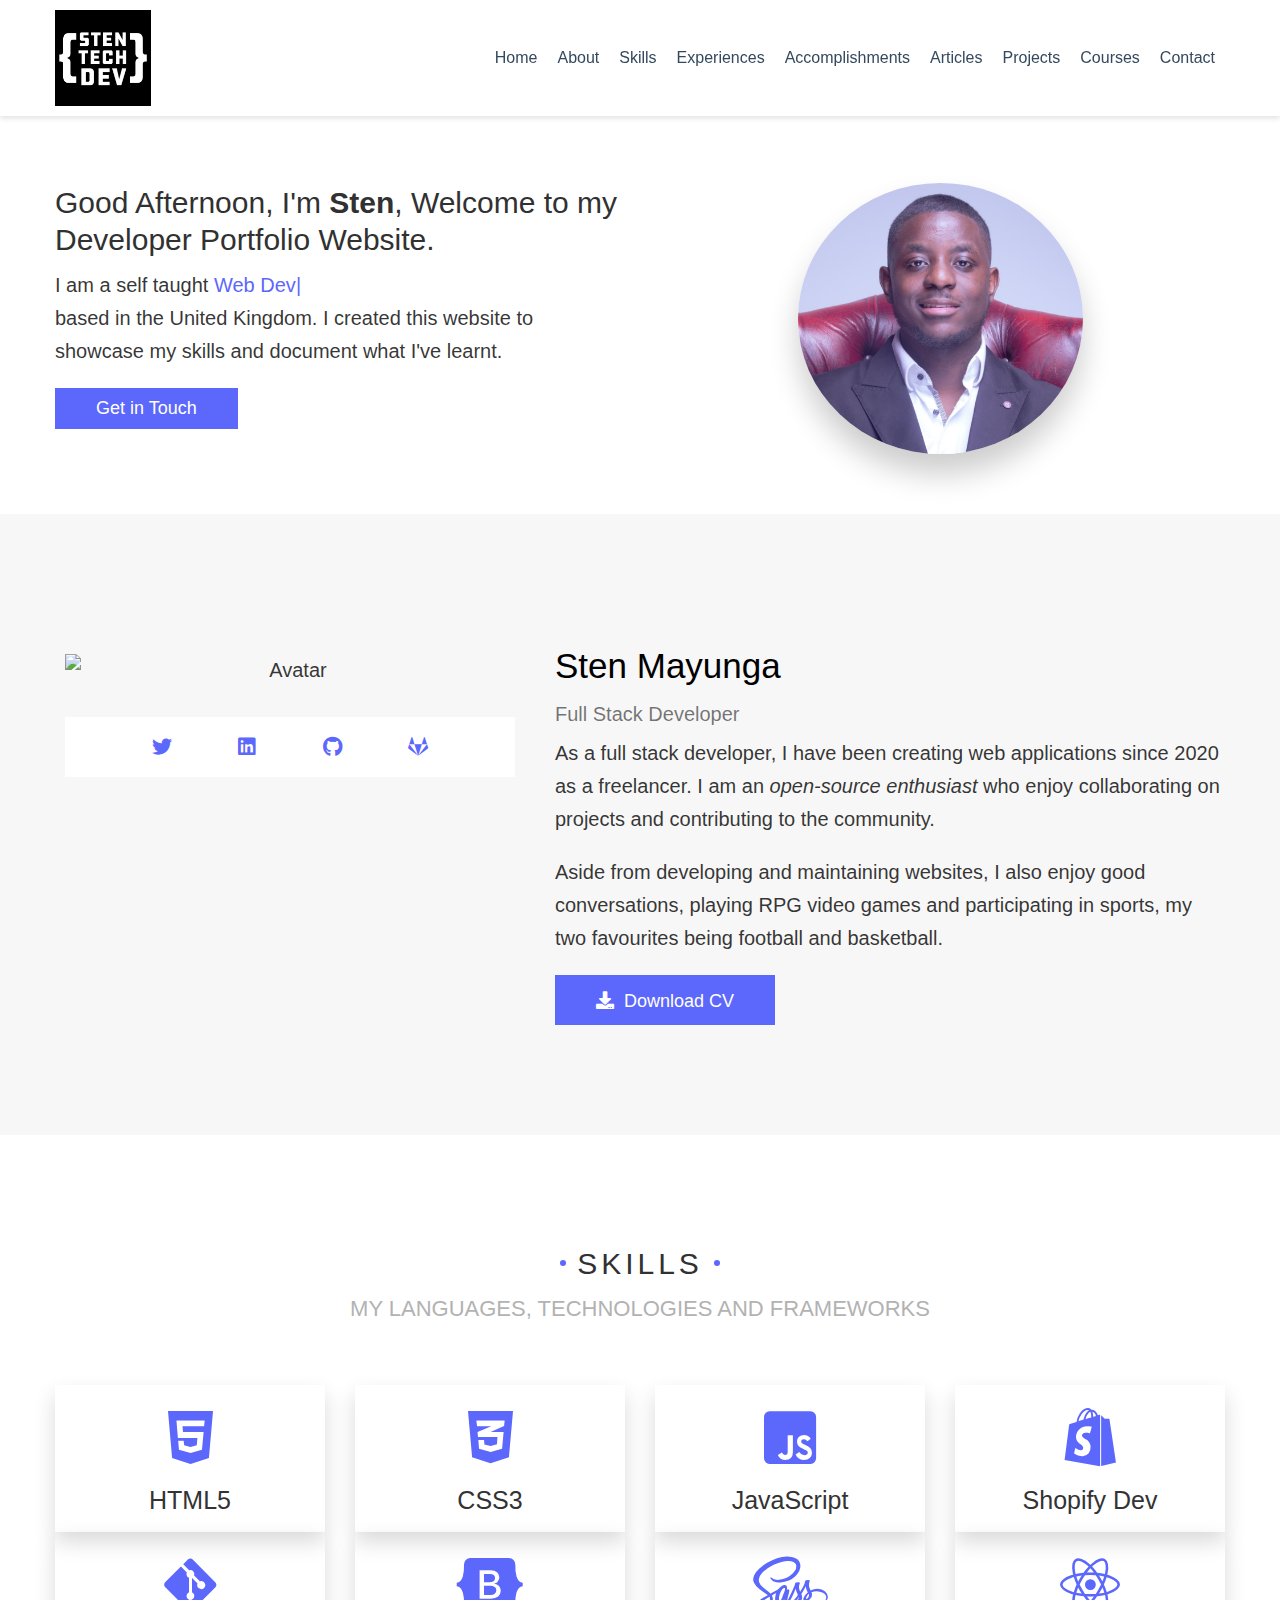
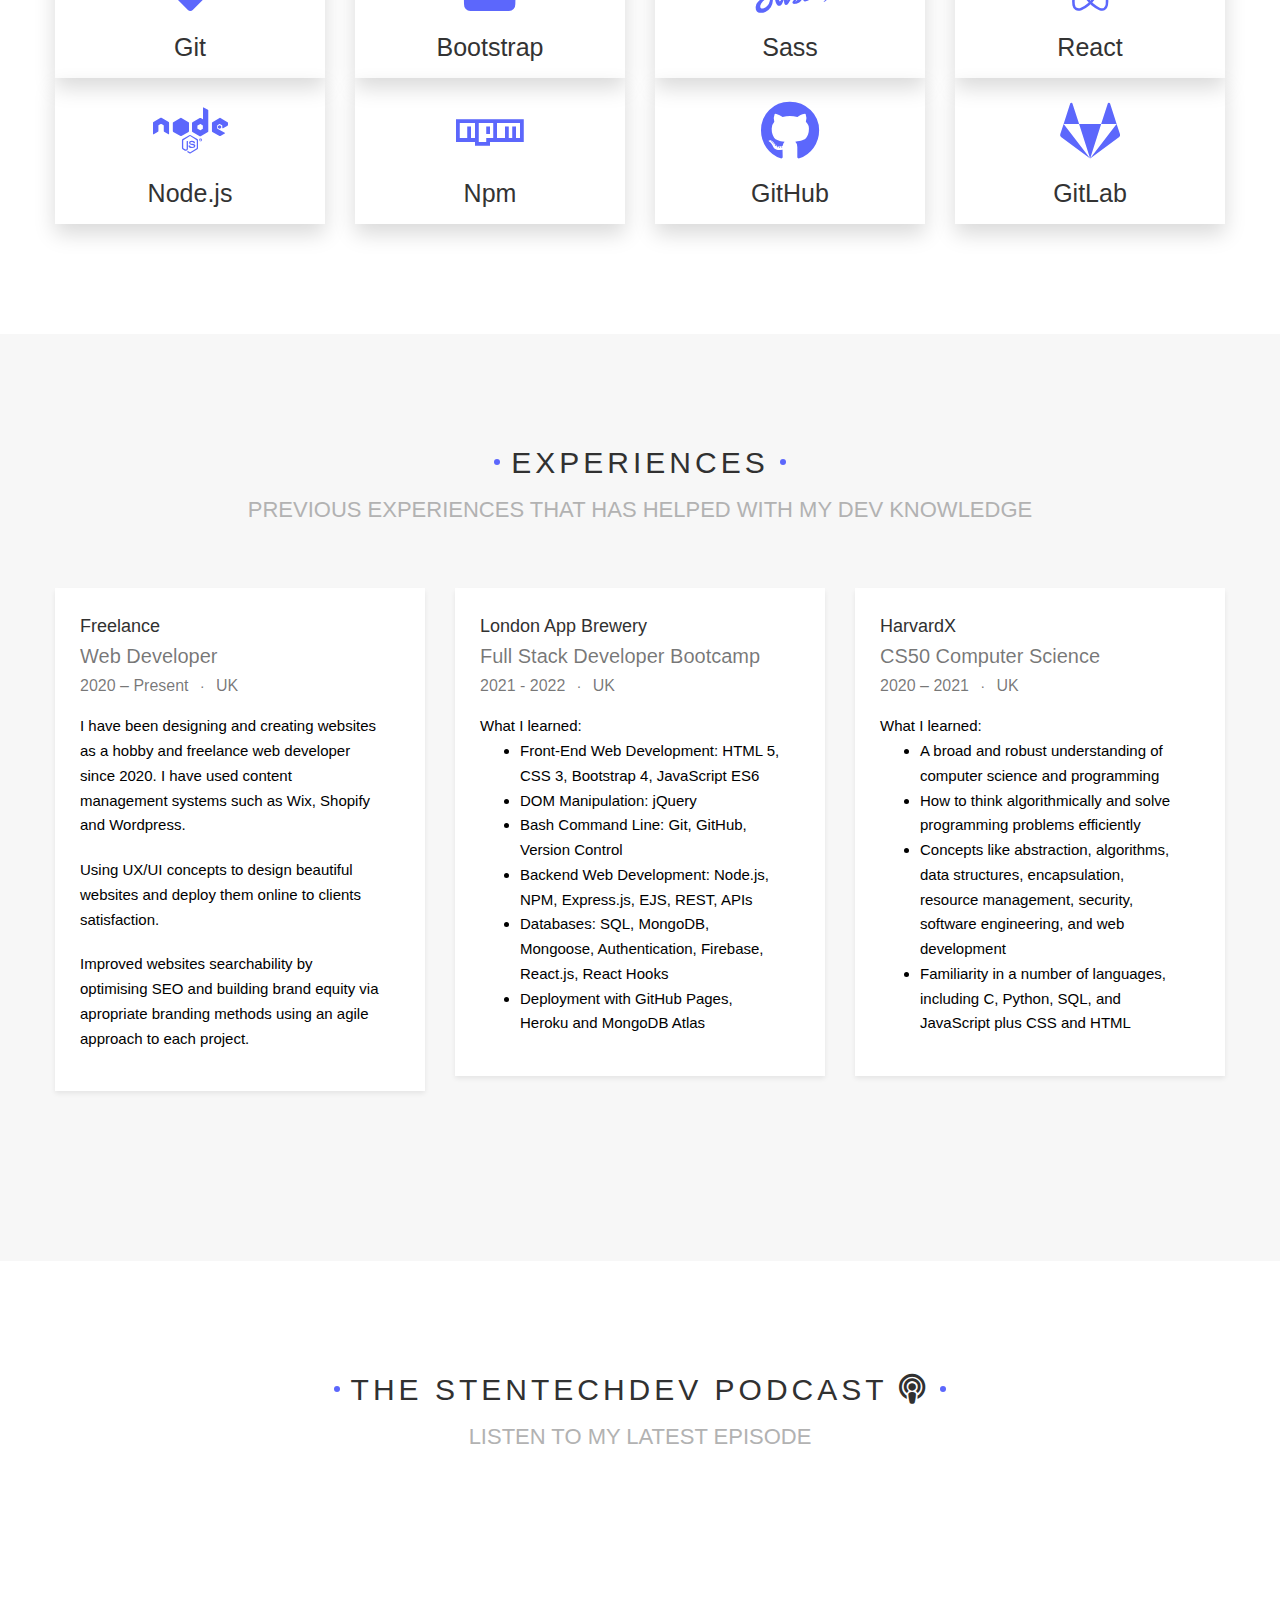
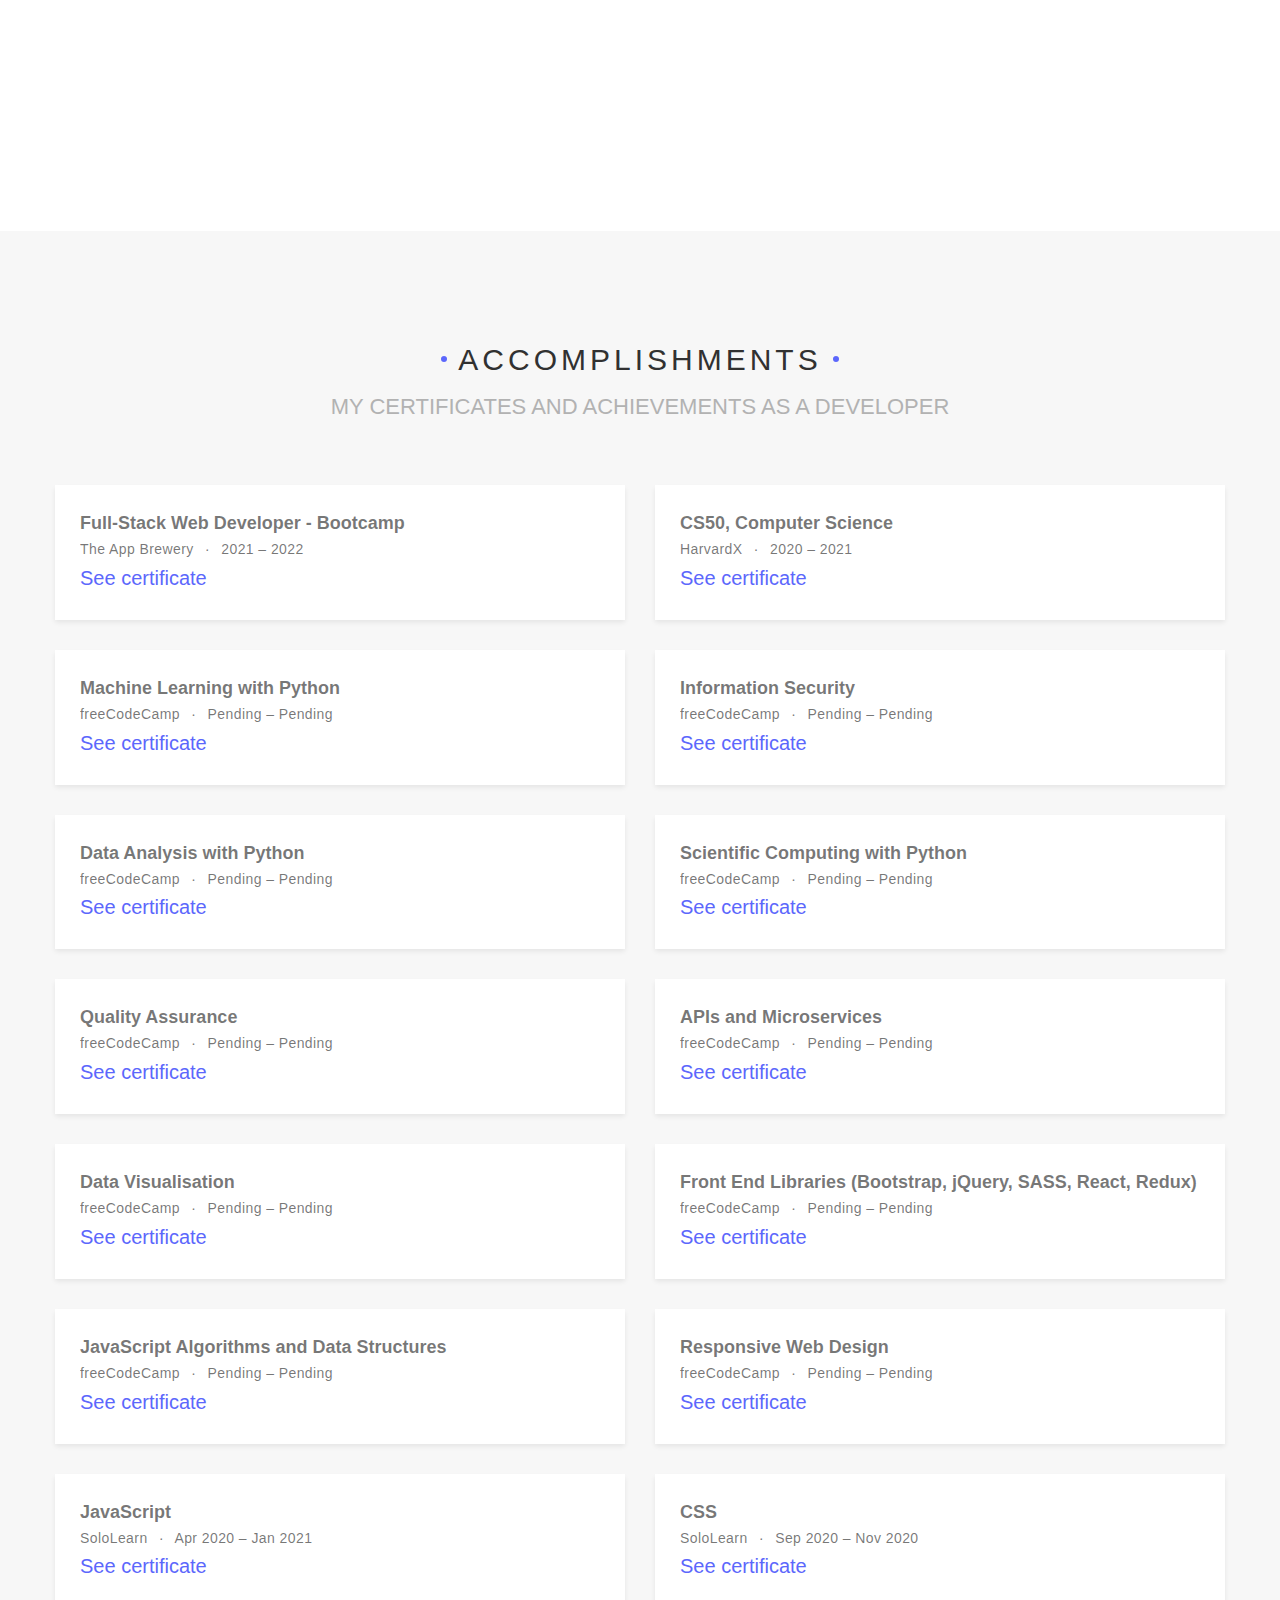
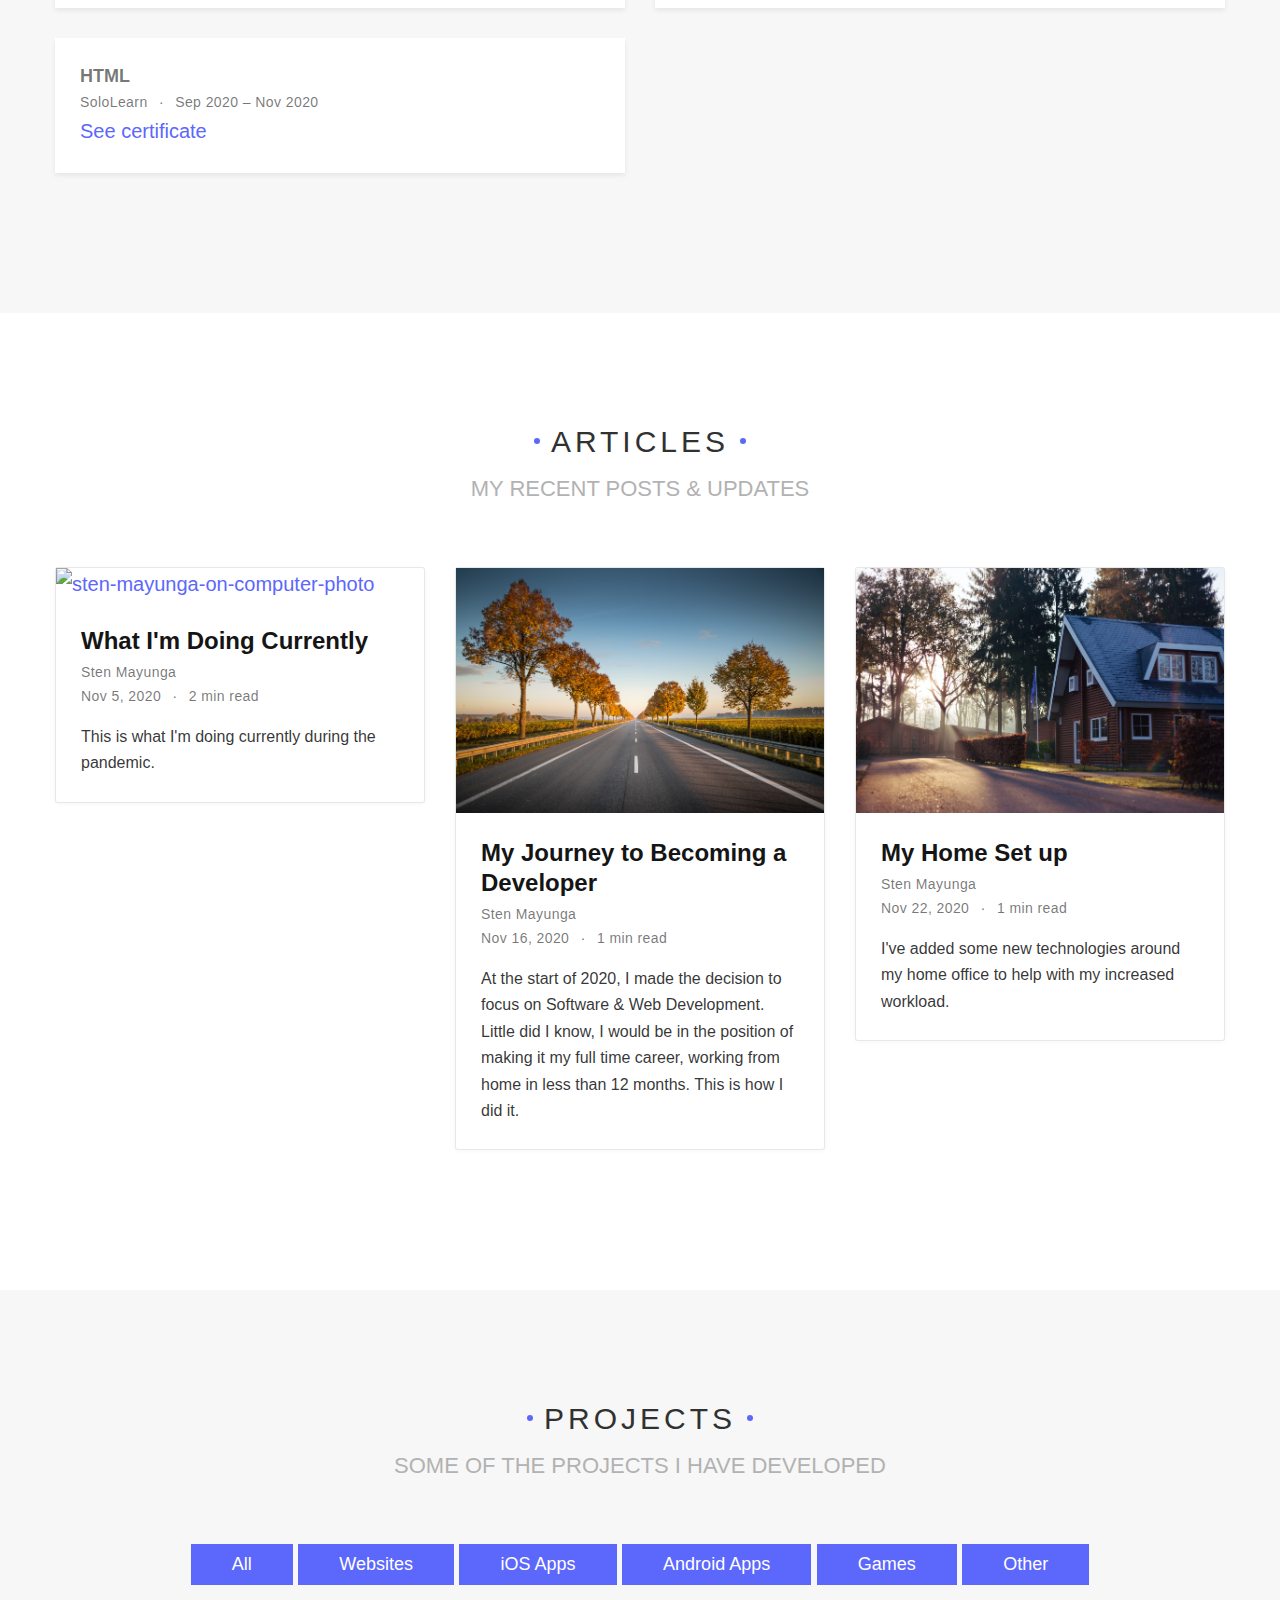
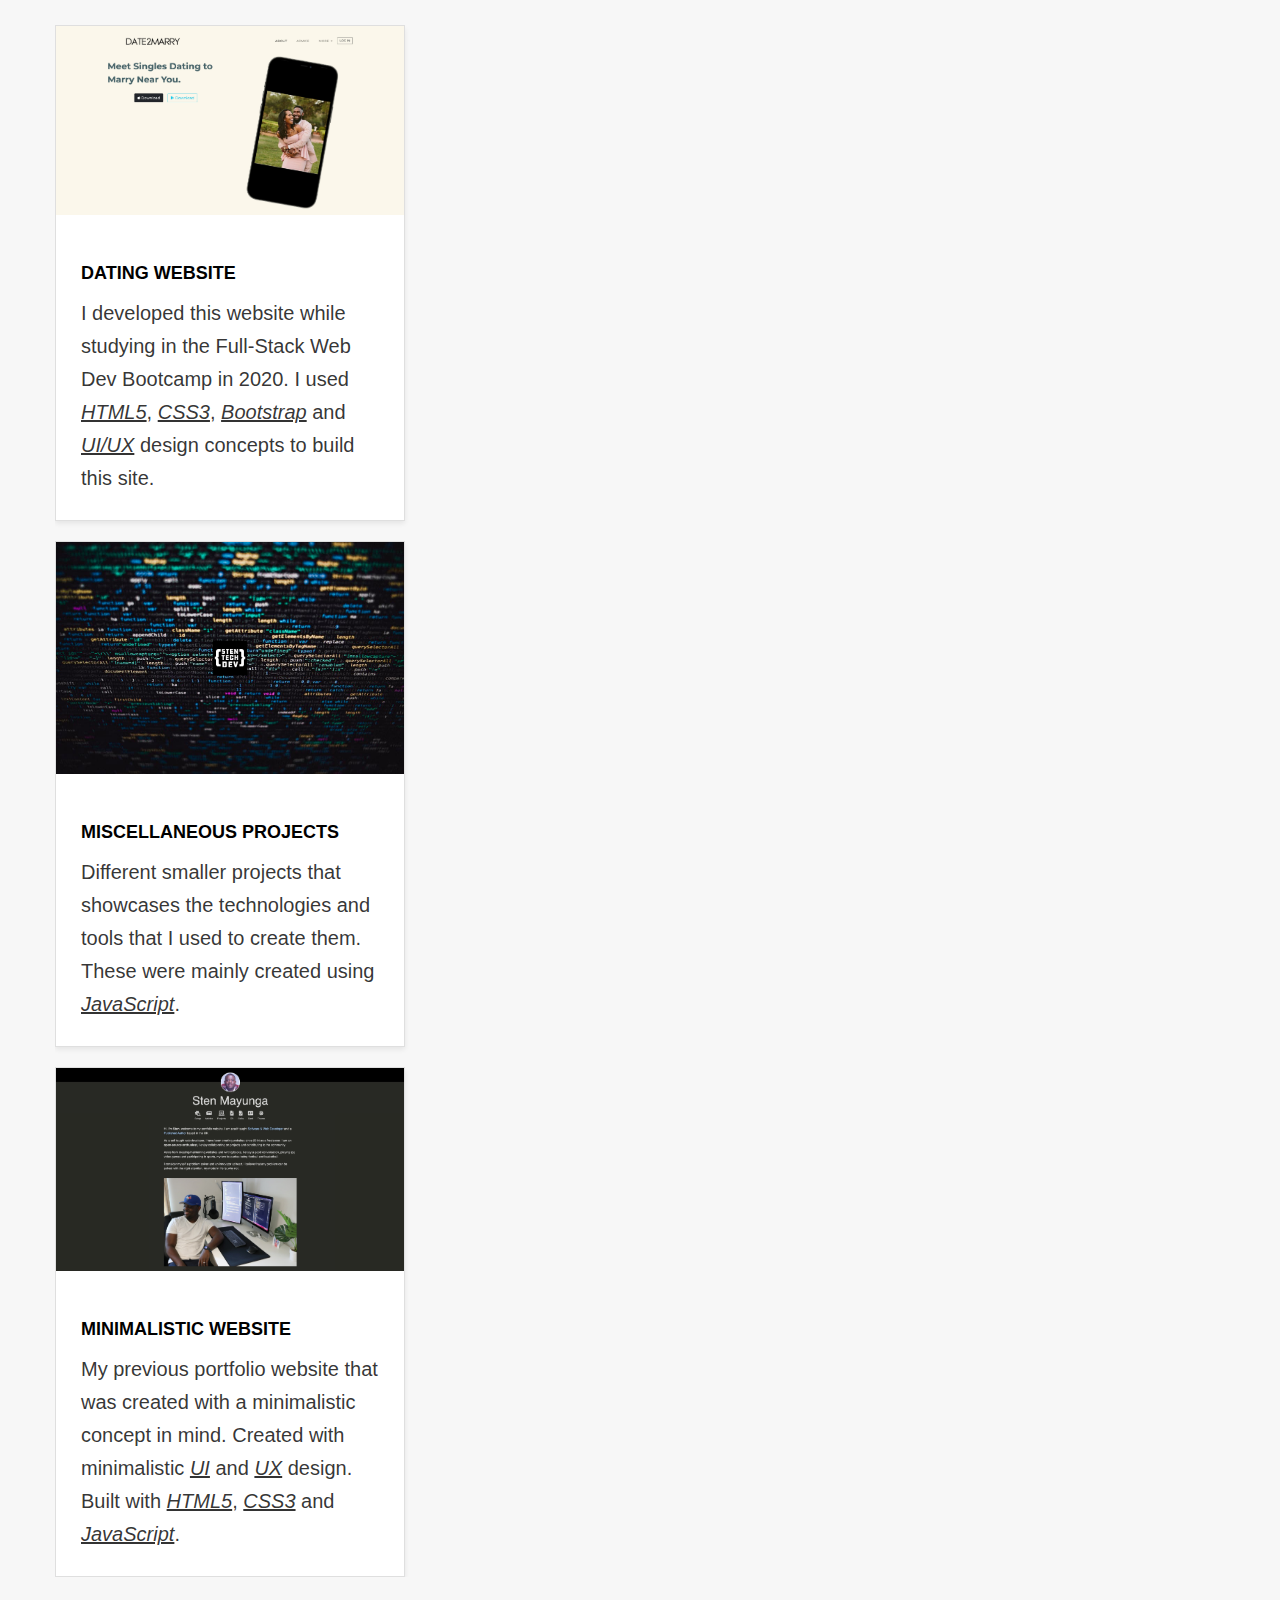
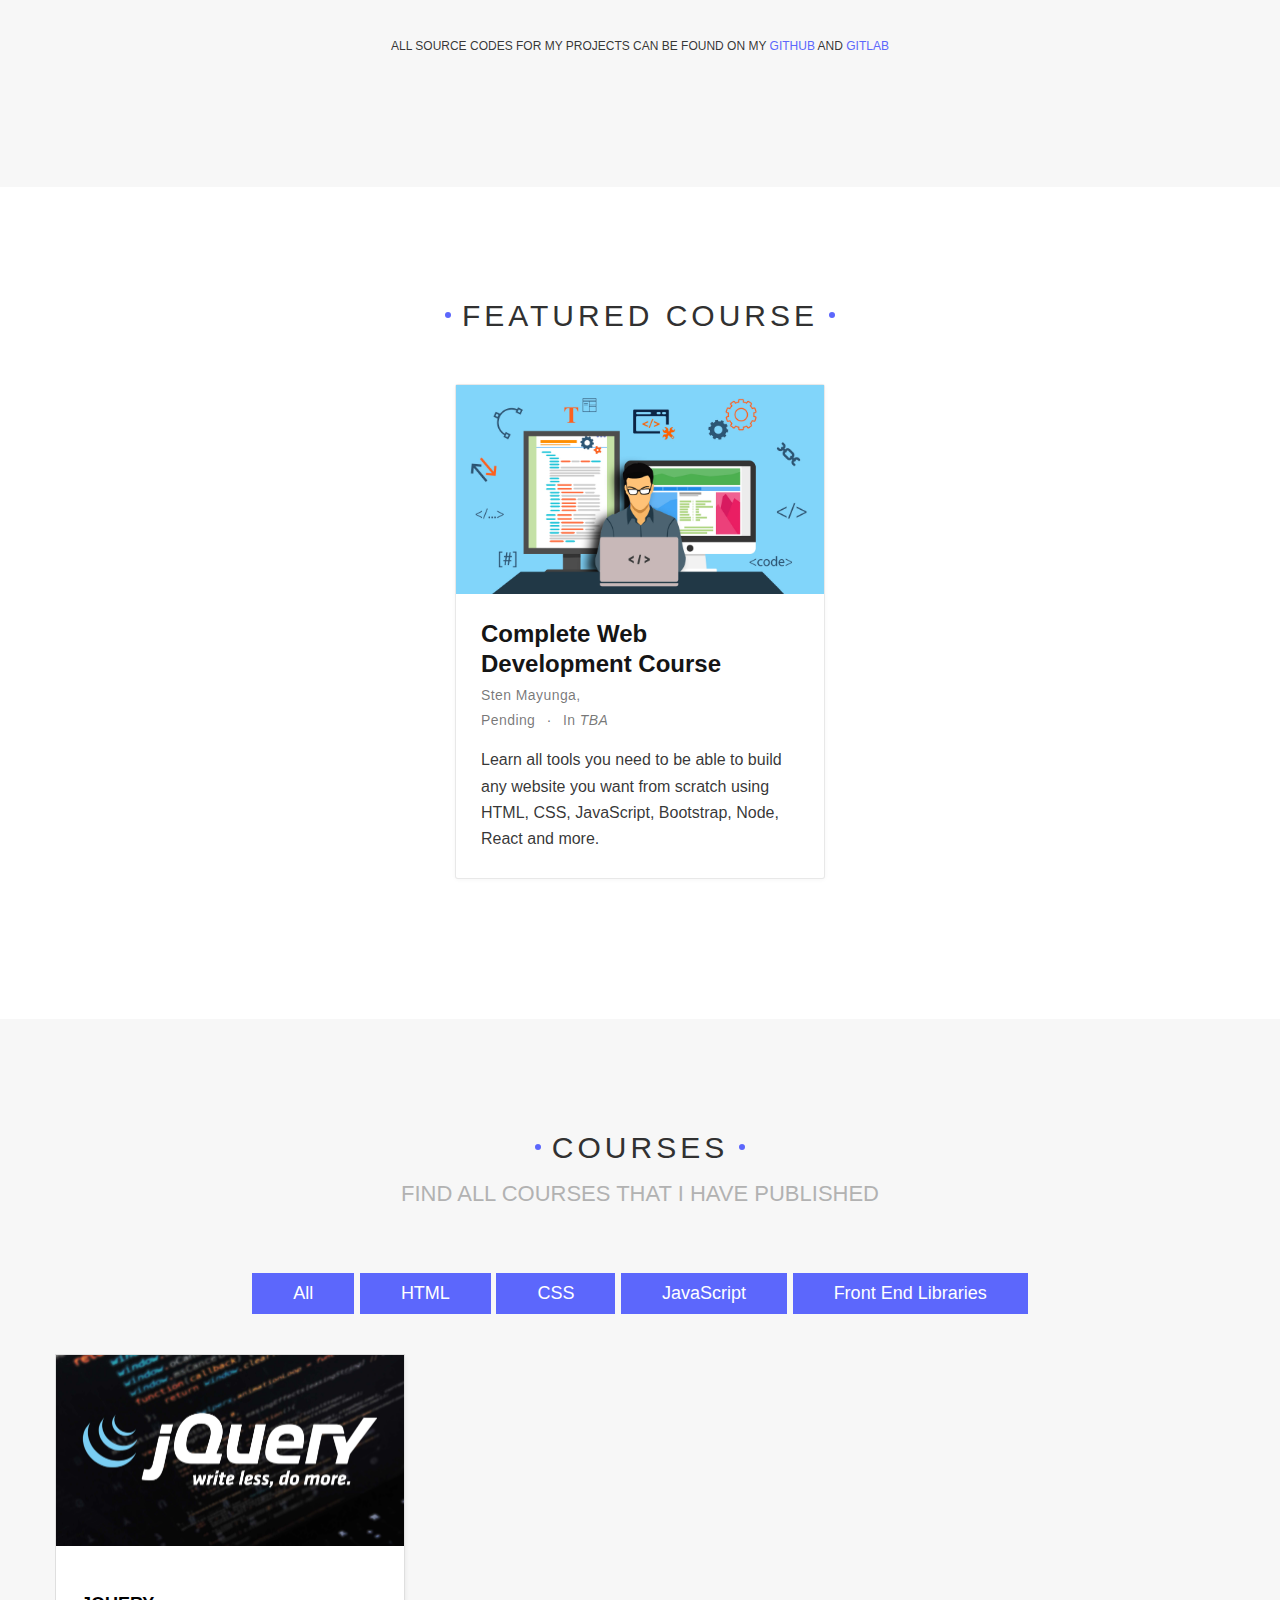
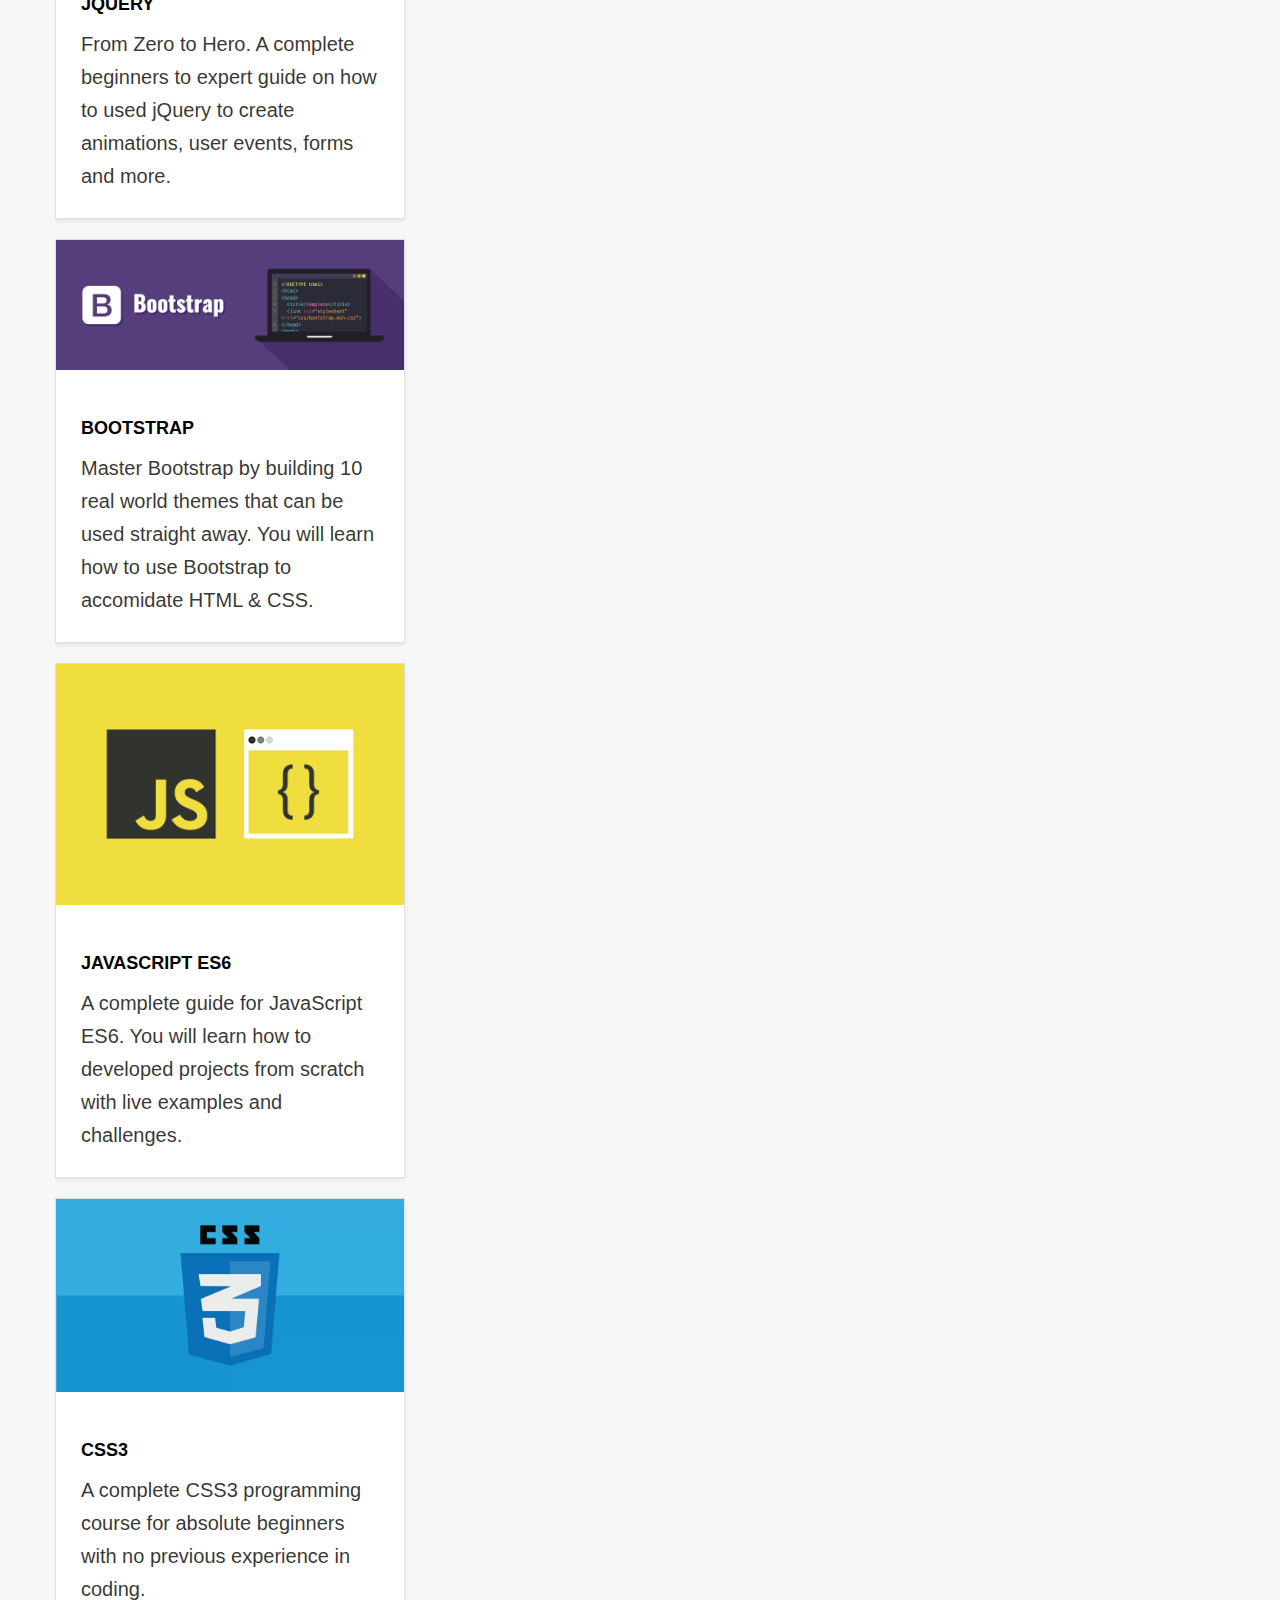
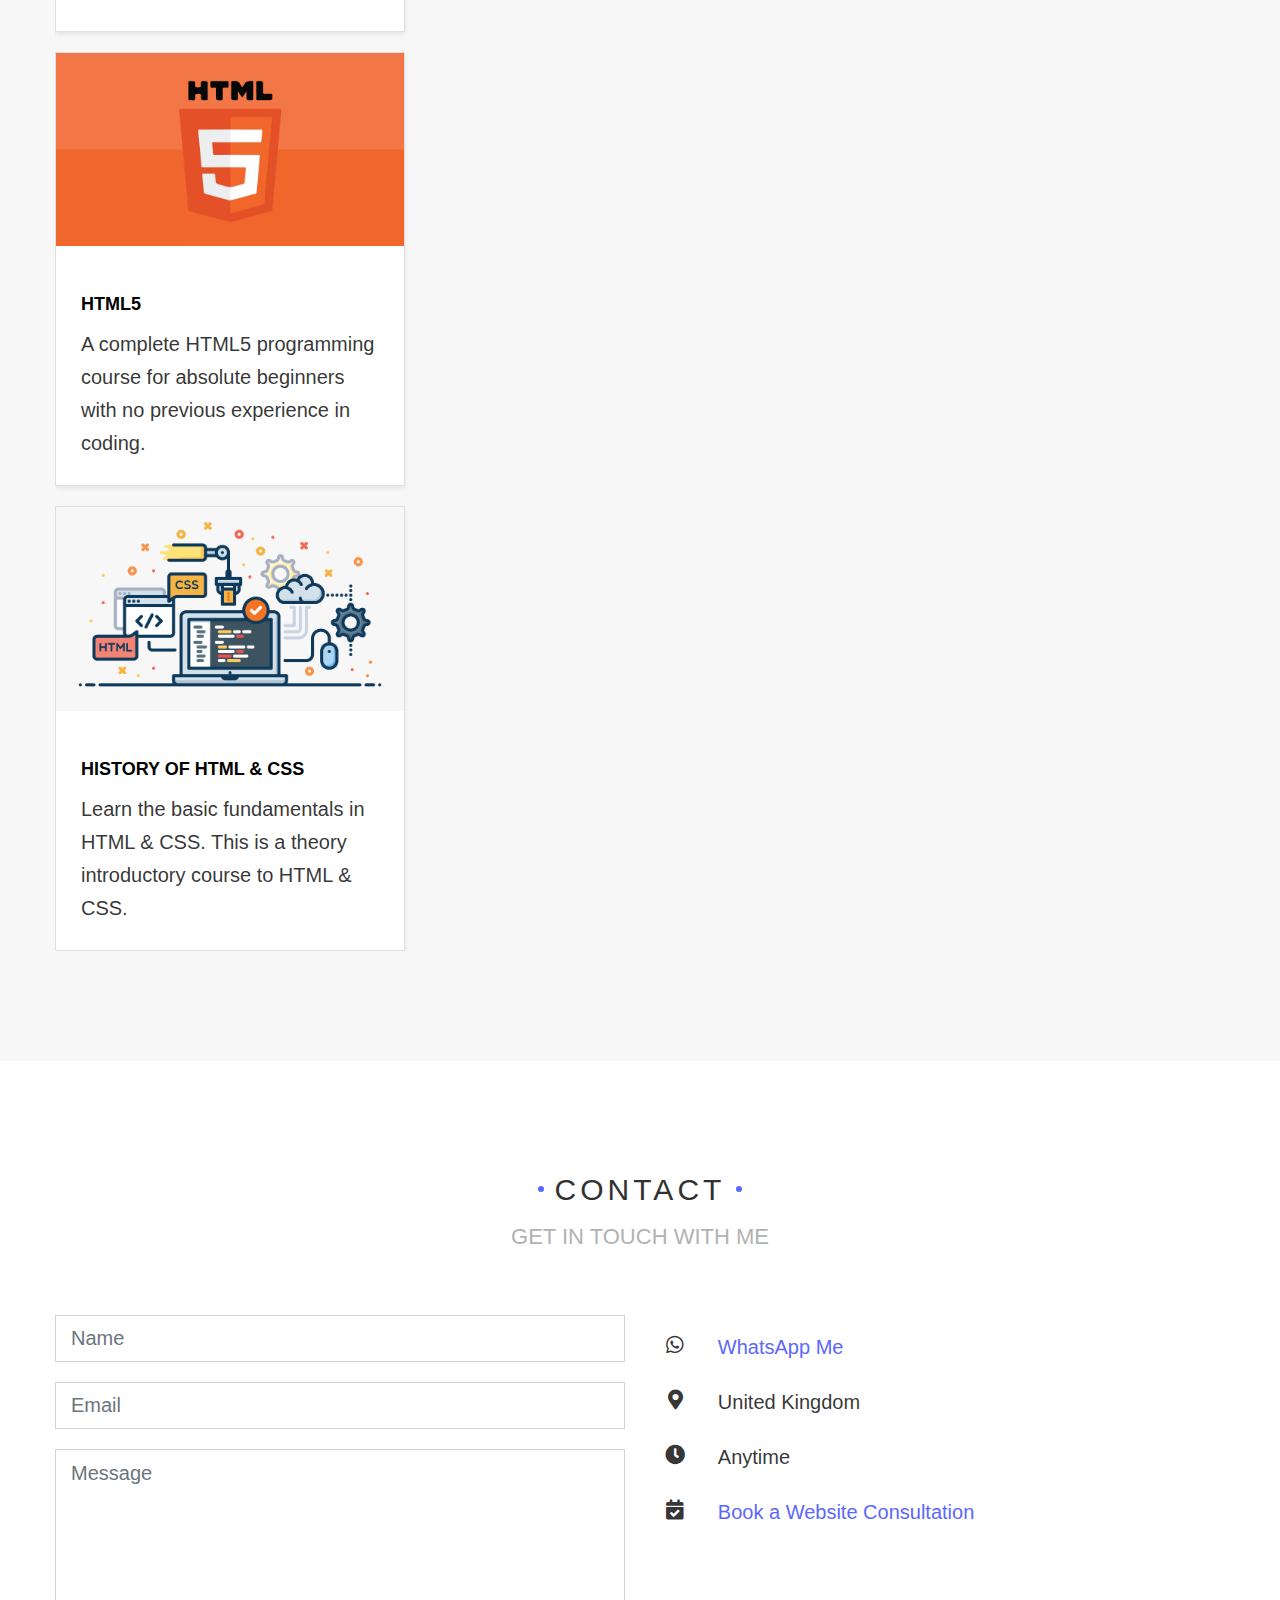
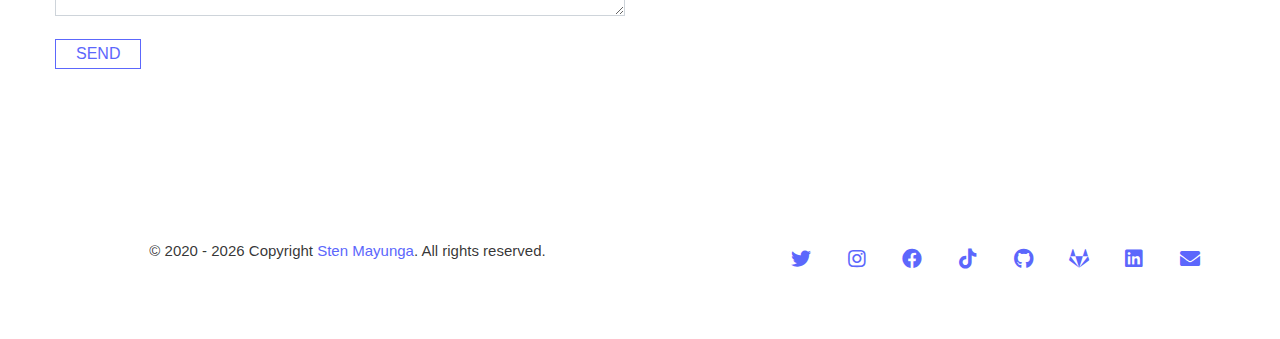
==== index.html @ 604f400c "copyright js functionality" ====
<!DOCTYPE html>
<html lang="en-us">

<head>

    <meta charset="utf-8">
    <meta name="viewport" content="width=device-width, initial-scale=1">
    <meta http-equiv="X-UA-Compatible" content="IE=edge">

    <title>Sten Mayunga | stentech.dev</title>
    <meta name="author" content="Sten Mayunga">
    <meta name="description" content="Sten Mayunga: Full Stack Developer, based in the UK." />

    <meta name="twitter:card" content="summary_large_image" />
    <meta name="twitter:image" content="https://stentech.dev/img/sten.jpg" />
    <meta name="twitter:title" content="StenTechDev" />
    <meta name="twitter:description" content="Sten Mayunga: Full Stack Developer, based in the UK." />

    <!-- Font Awesome Style -->
    <script src="https://kit.fontawesome.com/b040e88acc.js" crossorigin="anonymous"></script>

    <link rel="stylesheet" href="https://use.fontawesome.com/releases/v5.6.0/css/all.css" crossorigin="anonymous">

    <!-- Custom CSS Style -->
    <link rel="stylesheet" href="css/style.css">

    <!-- Favicon Logo -->
    <link rel="icon" href="img/favicon.ico" type="image/x-icon" />
    <link rel="shortcut icon" href="img/favicon.ico" type="image/x-icon" />

</head>

<body id="top">

    <nav class="navbar navbar-light fixed-top navbar-expand-lg">
        <div class="container">

            <!-- Top Left SM Logo -->
            <a href="index.html#home"><img src="img/stentechdevlogo.jpg" alt="stentechdev-Logo"></a>

            <!-- Mobile menu functionality -->
            <button type="button" class="navbar-toggler" data-toggle="collapse" data-target="#navbar"
                aria-controls="navbar" aria-expanded="false" aria-label="Toggle navigation"><span><i
                        class="fas fa-bars"></i></span>
            </button>

            <div class="collapse navbar-collapse" id="navbar">
                <ul class="navbar-nav ml-auto">
                    <li class="nav-item">
                        <a class="nav-link" href="index.html#home" data-target="#home">
                            <span>Home</span></a>
                    </li>
                    <li class="nav-item">
                        <a class="nav-link" href="index.html#about" data-target="#about">
                            <span>About</span></a>
                    </li>
                    <li class="nav-item">
                        <a class="nav-link" href="index.html#skills" data-target="#skills">
                            <span>Skills</span></a>
                    </li>
                    <li class="nav-item">
                        <a class="nav-link" href="index.html#experiences" data-target="#experiences">
                            <span>Experiences</span></a>
                    </li>
                    <li class="nav-item">
                        <a class="nav-link" href="index.html#accomplishments" data-target="#accomplishments">
                            <span>Accomplishments</span></a>
                    </li>
                    <li class="nav-item">
                        <a class="nav-link" href="index.html#articles" data-target="#articles">
                            <span>Articles</span></a>
                    </li>
                    <li class="nav-item">
                        <a class="nav-link" href="index.html#projects" data-target="#projects">
                            <span>Projects</span></a>
                    </li>
                    <li class="nav-item">
                        <a class="nav-link" href="index.html#courses" data-target="#courses">
                            <span>Courses</span></a>
                    </li>
                    <li class="nav-item">
                        <a class="nav-link" href="index.html#contact" data-target="#contact">
                            <span>Contact</span></a>
                    </li>
                </ul>
            </div>
        </div>
    </nav>


    <!-- WELCOME CARD -->
    <section id="home" class="home-section wg-hero">
        <div class="container card-1">
            <div class="row">
                <div class="col-md-6 order-md-1 text-center text-md-left align-self-center">
                    <div>
                        <h2>
                            <script>let today = new Date();
                                let time = today.getHours();

                                if (time >= 6 && time < 12)
                                    document.write('Good Morning');
                                else if (time >= 12 && time < 18)
                                    document.write('Good Afternoon');
                                else if (time >= 18 && time < 24)
                                    document.write('Good Evening');
                                else if (time >= 0 && time < 6)
                                    document.write('Good Night');
                                else
                                    document.write('Twilight.');</script>, I'm <strong>Sten</strong>, Welcome to my
                            Developer Portfolio Website.
                        </h2>
                        <p>
                            I am a self taught
                            <a href="https://stentech.dev/bc/businesscard.html" target="_blank" class="typeText">
                                <script>
                                    let typeText = document.querySelector(".typeText")
                                    let textToBeTyped = "Developer"
                                    let textToBeTypedArr = ["Web Developer ", "Software Developer ", "Game Developer "]
                                    let index = 0, isAdding = true, textToBeTypedIndex = 0

                                    function playAnim() {
                                        setTimeout(function () {
                                            // set the text of typeText to a substring of the text to be typed using index.
                                            typeText.innerText = textToBeTypedArr[textToBeTypedIndex].slice(0, index)
                                            if (isAdding) {
                                                // adding text
                                                if (index > textToBeTypedArr[textToBeTypedIndex].length) {
                                                    // no more text to add
                                                    isAdding = false
                                                    //break: wait 2s before playing again
                                                    setTimeout(function () {
                                                        playAnim()
                                                    }, 2000)
                                                    return
                                                } else {
                                                    // increment index by 1
                                                    index++
                                                }
                                            } else {
                                                // removing text
                                                if (index === 0) {
                                                    // no more text to remove
                                                    isAdding = true
                                                    //switch to next text in text array
                                                    textToBeTypedIndex = (textToBeTypedIndex + 1) % textToBeTypedArr.length
                                                } else {
                                                    // decrement index by 1
                                                    index--
                                                }
                                            }
                                            // call itself
                                            playAnim()
                                        }, isAdding ? 120 : 60)
                                    }
                                    // start animation
                                    playAnim()
                                </script>
                            </a>
                            <br>
                            based in the United Kingdom. I created this website to showcase my skills and document what
                            I've learnt.
                        </p>
                    </div>
                    <p>
                        <a href="index.html#contact" class="btn btn-lg btn-primary">Get in Touch</a>
                    </p>
                </div>
                <div class="col-6 mx-auto col-md-6 order-md-2 hero-media">
                    <img class="sten-img img-fluid" src="/img/stenMayunga.jpg" alt="">
                </div>
            </div>
        </div>
    </section>



    <!-- ABOUT CARD -->
    <section id="about" class="home-section">
        <div class="container">
            <div class="row" itemprop="author" itemref="person-email person-telephone person-address">
                <div class="col-lg-5">
                    <div id="profile">
                        <img class="img-fluid" src="/img/welcome.JPG" itemprop="image" alt="Avatar">
                    </div>
                    <ul class="network-icon bg-white mx-2 py-2 text-center" aria-hidden="true">
                        <!-- TWITTER -->
                        <li class="icon-1">
                            <a href="https://twitter.com/StenTechDev" target="_blank" rel="noopener">
                                <i class="fab fa-twitter"></i>
                            </a>
                        </li>
                        <!-- LinkedIn -->
                        <li class="icon-1">
                            <a href="https://linkedin.com/in/stentechdev/" target="_blank" rel="noopener">
                                <i class="fab fa-linkedin"></i>
                            </a>
                        </li>
                        <!-- GITHUB -->
                        <li class="icon-1">
                            <a href="https://github.com/StenTechDev" target="_blank" rel="noopener">
                                <i class="fab fa-github"></i>
                            </a>
                        </li>
                        <!-- GITLAB -->
                        <li class="icon-1">
                            <a href="https://gitlab.com/StenTechDev" target="_blank" rel="noopener">
                                <i class="fab fa-gitlab"></i>
                            </a>
                        </li>
                    </ul>
                </div>

                <div class="col-lg-7" itemprop="description">
                    <div class="portrait-title">
                        <h2 itemprop="name">Sten Mayunga</h2>
                        <h3 class="d-inline-block" itemprop="jobTitle">Full Stack Developer</h3>
                        <h3 class="d-inline-block" itemprop="worksFor" itemscope
                            itemtype="http://schema.org/Organization">
                        </h3>
                    </div>
                    <link itemprop="url" href="">
                    <p>
                        As a full stack developer, I have been creating web applications since 2020 as a freelancer.
                        I am an <em>open-source enthusiast</em> who enjoy collaborating on projects and contributing to the community.
                    </p>
                    <p>
                        Aside from developing and maintaining websites, I also enjoy good conversations, playing RPG video games and participating in sports, my two favourites being football and basketball.
                    </p>

                    <a href="#" class="btn btn-primary btn-lg" onClick="passwd()"><i class="fas fa-download mr-2"
                            aria-hidden="true"></i>Download CV</a>
                </div>
            </div>
        </div>
    </section>



    <!-- SKILLS CARD -->
    <section id="skills" class="home-section wg-featurette   ">
        <div class="container">
            <div class="row featurette">
                <div class="col-12 section-heading">
                    <h1>Skills</h1>
                    <p>My Languages, Technologies and Frameworks</p>
                </div>

                <!-- HTML5 -->
                <div class="col-lg-3 col-sm-6 mb-4 mb-lg-0">
                    <div class="position-relative py-2 shadow">
                        <div class="featurette-icon"><i class="fab fa-html5"></i></div>
                        <h3>HTML5</h3>
                    </div>
                </div>

                <!-- CSS3 -->
                <div class="col-lg-3 col-sm-6 mb-4 mb-lg-0">
                    <div class="position-relative py-2 shadow">
                        <div class="featurette-icon"><i class="fab fa-css3-alt"></i></div>
                        <h3>CSS3</h3>
                    </div>
                </div>

                <!-- JAVASCRIPT -->
                <div class="col-lg-3 col-sm-6 mb-4 mb-lg-0">
                    <div class="position-relative py-2 shadow">
                        <div class="featurette-icon"><i class="fab fa-js-square"></i></div>
                        <h3>JavaScript</h3>
                    </div>
                </div>

                <!-- SHOPIFY  -->
                <div class="col-lg-3 col-sm-6 mb-4 mb-lg-0">
                    <div class="position-relative py-2 shadow">
                        <div class="featurette-icon"><i class="fab fa-shopify"></i></div>
                        <h3>Shopify Dev</h3>
                    </div>
                </div>

                <!-- GIT -->
                <div class="col-lg-3 col-sm-6 mb-4 mb-lg-0">
                    <div class="position-relative py-2 shadow">
                        <div class="featurette-icon"><i class="fab fa-git-alt"></i></div>
                        <h3>Git</h3>
                    </div>
                </div>

                <!-- BOOTSTRAP -->
                <div class="col-lg-3 col-sm-6 mb-4 mb-lg-0">
                    <div class="position-relative py-2 shadow">
                        <div class="featurette-icon"><i class="fab fa-bootstrap"></i></div>
                        <h3>Bootstrap</h3>
                    </div>
                </div>

                <!-- SASS -->
                <div class="col-lg-3 col-sm-6 mb-4 mb-lg-0">
                    <div class="position-relative py-2 shadow">
                        <div class="featurette-icon"><i class="fab fa-sass"></i></div>
                        <h3>Sass</h3>
                    </div>
                </div>

                <!-- REACT -->
                <div class="col-lg-3 col-sm-6 mb-4 mb-lg-0">
                    <div class="position-relative py-2 shadow">
                        <div class="featurette-icon"><i class="fab fa-react"></i></div>
                        <h3>React</h3>
                    </div>
                </div>

                <!-- NODE -->
                <div class="col-lg-3 col-sm-6 mb-4 mb-lg-0">
                    <div class="position-relative py-2 shadow">
                        <div class="featurette-icon"><i class="fab fa-node"></i></div>
                        <h3>Node.js</h3>
                    </div>
                </div>

                <!-- NPM -->
                <div class="col-lg-3 col-sm-6 mb-4 mb-lg-0">
                    <div class="position-relative py-2 shadow">
                        <div class="featurette-icon"><i class="fab fa-npm"></i></div>
                        <h3>Npm</h3>
                    </div>
                </div>

                <!-- GITHUB -->
                <div class="col-lg-3 col-sm-6 mb-4 mb-lg-0">
                    <div class="position-relative py-2 shadow">
                        <div class="featurette-icon"><i class="fab fa-github"></i></div>
                        <h3>GitHub</h3>
                    </div>
                </div>

                <!-- GITLAB -->
                <div class="col-lg-3 col-sm-6 mb-4 mb-lg-0">
                    <div class="position-relative py-2 shadow">
                        <div class="featurette-icon"><i class="fab fa-gitlab"></i></div>
                        <h3>GitLab</h3>
                    </div>
                </div>

                <!-- 
                SKILL TEMPLATE
                <div class="col-lg-3 col-sm-6 mb-4 mb-lg-0">
                    <div class="position-relative py-2 shadow">
                        <div class="progress-bar" style="width:100%"></div>
                        <div class="featurette-icon"><i class="fab fa-html5"></i></div>
                        <h3>Template</h3>
                        <p>100%</p>
                    </div>
                </div> 
            -->

            </div>
        </div>
    </section>



    <!-- EXPERIENCES CARD -->
    <section id="experiences" class="home-section wg-experience   ">
        <div class="container">
            <div class="row">
                <div class="col-12 text-center section-heading">
                    <h1>Experiences</h1>
                    <p>Previous experiences that has helped with my dev knowledge</p>

                </div>

                <div class="col-md-6 col-lg-4 mb-4">
                    <div class="card rounded-0 border-0 shadow-sm experience">
                        <div class="card-body rounded-0 border-0">
                            <h4 class="card-title exp-company my-0">Freelance</h4>
                            <p class="card-title text-muted exp-title my-0">Web Developer</p>
                            <div class="text-muted exp-meta">
                                2020 – Present
                                <span class="middot-divider"></span>
                                <span>UK</span>

                            </div>
                            <div class="card-text">
                                <p>
                                    I have been designing and creating websites as a hobby and freelance web developer since 2020. I have used content management systems such as Wix, Shopify and Wordpress.
                                </p>
                                <p>
                                    Using UX/UI concepts to design beautiful websites and deploy them online to clients
                                    satisfaction.
                                </p>
                                <p>
                                    Improved websites searchability by optimising SEO and building brand equity via apropriate
                                    branding methods using an agile approach to each project.
                                </p>
                            </div>
                        </div>
                    </div>
                </div>

                <div class="col-md-6 col-lg-4 mb-4">
                    <div class="card rounded-0 border-0 shadow-sm experience">
                        <div class="card-body rounded-0 border-0">
                            <h4 class="card-title exp-company my-0">London App Brewery</h4>
                            <p class="card-title text-muted exp-title my-0">Full Stack Developer Bootcamp</p>
                            <div class="text-muted exp-meta">
                                2021 - 2022
                                <span class="middot-divider"></span>
                                <span>UK</span>

                            </div>
                            <div class="card-text"> What I learned:</p>
                                <ul>
                                    <li>
                                        Front-End Web Development: HTML 5, CSS 3, Bootstrap 4, JavaScript ES6
                                    </li>
                                    <li>
                                        DOM Manipulation: jQuery
                                    </li>
                                    <li>
                                        Bash Command Line: Git, GitHub, Version Control
                                    </li>
                                    <li>
                                        Backend Web Development: Node.js, NPM, Express.js, EJS, REST, APIs
                                    </li>
                                    <li>
                                        Databases: SQL, MongoDB, Mongoose, Authentication, Firebase, React.js, React
                                        Hooks
                                    </li>
                                    <li>
                                        Deployment with GitHub Pages, Heroku and MongoDB Atlas
                                    </li>
                                </ul>
                            </div>
                        </div>
                    </div>
                </div>

                <div class="col-md-6 col-lg-4 mb-4">
                    <div class="card rounded-0 border-0 shadow-sm experience">
                        <div class="card-body rounded-0 border-0">
                            <h4 class="card-title exp-company my-0">HarvardX</h4>
                            <p class="card-title text-muted exp-title my-0">CS50 Computer Science</p>
                            <div class="text-muted exp-meta">
                                2020 – 2021
                                <span class="middot-divider"></span>
                                <span>UK</span>
                            </div>
                            <div class="card-text">What I learned:</p>
                                <ul>

                                    <li>
                                        A broad and robust understanding of computer science and programming
                                    </li>
                                    <li>
                                        How to think algorithmically and solve programming problems efficiently
                                    </li>
                                    <li>
                                        Concepts like abstraction, algorithms, data structures, encapsulation,
                                        resource management, security, software engineering, and web development
                                    </li>
                                    <li>Familiarity in a number of languages, including C, Python, SQL, and
                                        JavaScript plus CSS and HTML
                                    </li>
                                </ul>
                            </div>
                        </div>
                    </div>
                </div>

            </div>
        </div>
    </section>


    <!-- PODCAST CARD -->
    <section id="channel" class="home-section wg-experience PD-footer">
        <div class="container">
            <div class="col-12 text-center section-heading podcast-card">
                <h1>The StenTechDev PODCAST <i class="fas fa-podcast podcast-switch"></i></h1>
                <p>Listen to my latest Episode</p>
                <iframe style="border-radius:12px" src="https://open.spotify.com/embed/show/4AUYr3CiE4FOmhwsBfbcPM?utm_source=generator&theme=0" width="100%" height="232" frameBorder="0" allowfullscreen="" allow="autoplay; clipboard-write; encrypted-media; fullscreen; picture-in-picture"></iframe>
                <!-- <iframe allow="autoplay *; encrypted-media *; fullscreen *" frameborder="0" height="450" style="width:100%;max-width:660px;overflow:hidden;background:transparent;" sandbox="allow-forms allow-popups allow-same-origin allow-scripts allow-storage-access-by-user-activation allow-top-navigation-by-user-activation" src="https://embed.podcasts.apple.com/gb/podcast/stentechdev-podcast/id1548142687"></iframe> -->
            </div>
        </div>
    </section>

    <!-- YOUTUBE CARD
        <section id="channel" class="home-section wg-experience YT-footer">
            <div class="container">
                <div class="col-12 text-center section-heading youtube-card">
                    <h1>Channel <i class="fab fa-youtube youtube-switch"></i></h1>
                    <p>Watch My YouTube Video's</p>
                    <iframe class="youtube-video" src="http://www.youtube.com/embed/?listType=user_uploads&list= "></iframe>
                    <a href="https://www.youtube.com/channel/UC8uqWMNKTscqoX87oHXLIPA">Visit My YouTube</a>
                </div>
            </div>
        </section> -->



    <!-- 5TH CARD : ACCOMPLISHMENTS -->
    <section id="accomplishments" class="home-section wg-accomplishments">
        <div class="container">
            <div class="row">
                <div class="col-12 text-center section-heading">
                    <h1>Accomplishments</h1>
                    <p>My Certificates and Achievements as a developer</p>
                </div>

                <!-- FULL-STACK WEB DEVELOPER - BOOTCAMP - THE APP BREWERY -->
                <div class="col-lg-6 col-md-6 mb-4">
                    <div class="card experience course shadow-sm rounded-0 border-0">
                        <div class="card-body">
                            <h4 class="card-title exp-title text-muted my-0">
                                Full-Stack Web Developer - Bootcamp
                            </h4>
                            <div class="card-subtitle my-0 article-metadata">
                                <a href="https://www.londonappbrewery.com/" target="_blank">
                                    The App Brewery
                                </a><span class="middot-divider"></span>
                                2021 – 2022
                            </div>
                            <a class="card-link" href="#" target="_blank">
                                See certificate
                            </a>
                        </div>
                    </div>
                </div>

                <!-- CS50 COMPUTER SCIENCE - HARVARDX -->
                <div class="col-lg-6 col-md-6 mb-4">
                    <div class="card experience course shadow-sm rounded-0 border-0">
                        <div class="card-body">
                            <h4 class="card-title exp-title text-muted my-0">
                                CS50, Computer Science
                            </h4>
                            <div class="card-subtitle my-0 article-metadata">
                                <a href="https://vpal.harvard.edu/harvardx" target="_blank">
                                    HarvardX
                                </a><span class="middot-divider"></span>
                                2020 – 2021
                            </div>
                            <a class="card-link" href="#" target="_blank">
                                See certificate
                            </a>
                        </div>
                    </div>
                </div>

                <!-- MACHINE LEARNING WITH PYTHON - FREECODECAMP -->
                <div class="col-lg-6 col-md-6 mb-4">
                    <div class="card experience course shadow-sm rounded-0 border-0">
                        <div class="card-body">
                            <h4 class="card-title exp-title text-muted my-0">
                                Machine Learning with Python
                            </h4>
                            <div class="card-subtitle my-0 article-metadata">
                                <a href="https://www.freecodecamp.org/stentechdev" target="_blank">
                                    freeCodeCamp
                                </a><span class="middot-divider"></span>
                                Pending – Pending
                            </div>
                            <a class="card-link" href="#" target="_blank">
                                See certificate
                            </a>
                        </div>
                    </div>
                </div>

                <!-- INFORMATION SECURITY - FREECODECAMP -->
                <div class="col-lg-6 col-md-6 mb-4">
                    <div class="card experience course shadow-sm rounded-0 border-0">
                        <div class="card-body">
                            <h4 class="card-title exp-title text-muted my-0">
                                Information Security
                            </h4>
                            <div class="card-subtitle my-0 article-metadata">
                                <a href="https://www.freecodecamp.org/stentechdev" target="_blank">
                                    freeCodeCamp
                                </a><span class="middot-divider"></span>
                                Pending – Pending
                            </div>
                            <a class="card-link" href="#" target="_blank">
                                See certificate
                            </a>
                        </div>
                    </div>
                </div>

                <!-- DATA ANALYSIS WITH PYTHON - FREECODECAMP -->
                <div class="col-lg-6 col-md-6 mb-4">
                    <div class="card experience course shadow-sm rounded-0 border-0">
                        <div class="card-body">
                            <h4 class="card-title exp-title text-muted my-0">
                                Data Analysis with Python
                            </h4>
                            <div class="card-subtitle my-0 article-metadata">
                                <a href="https://www.freecodecamp.org/stentechdev" target="_blank">
                                    freeCodeCamp
                                </a><span class="middot-divider"></span>
                                Pending – Pending
                            </div>
                            <a class="card-link" href="#" target="_blank">
                                See certificate
                            </a>
                        </div>
                    </div>
                </div>

                <!-- SCIENTIFIC COMPUTING WITH PYTHON - FREECODECAMP -->
                <div class="col-lg-6 col-md-6 mb-4">
                    <div class="card experience course shadow-sm rounded-0 border-0">
                        <div class="card-body">
                            <h4 class="card-title exp-title text-muted my-0">
                                Scientific Computing with Python
                            </h4>
                            <div class="card-subtitle my-0 article-metadata">
                                <a href="https://www.freecodecamp.org/stentechdev" target="_blank">
                                    freeCodeCamp
                                </a><span class="middot-divider"></span>
                                Pending – Pending
                            </div>
                            <a class="card-link" href="#" target="_blank">
                                See certificate
                            </a>
                        </div>
                    </div>
                </div>

                <!-- QUALITY ASSURANCE - FREECODECAMP -->
                <div class="col-lg-6 col-md-6 mb-4">
                    <div class="card experience course shadow-sm rounded-0 border-0">
                        <div class="card-body">
                            <h4 class="card-title exp-title text-muted my-0">
                                Quality Assurance
                            </h4>
                            <div class="card-subtitle my-0 article-metadata">
                                <a href="https://www.freecodecamp.org/stentechdev" target="_blank">
                                    freeCodeCamp
                                </a><span class="middot-divider"></span>
                                Pending – Pending
                            </div>
                            <a class="card-link" href="#" target="_blank">
                                See certificate
                            </a>
                        </div>
                    </div>
                </div>

                <!-- APIS AND MICROSERVICES - FREECODECAMP -->
                <div class="col-lg-6 col-md-6 mb-4">
                    <div class="card experience course shadow-sm rounded-0 border-0">
                        <div class="card-body">
                            <h4 class="card-title exp-title text-muted my-0">
                                APIs and Microservices
                            </h4>
                            <div class="card-subtitle my-0 article-metadata">
                                <a href="https://www.freecodecamp.org/stentechdev" target="_blank">
                                    freeCodeCamp
                                </a><span class="middot-divider"></span>
                                Pending – Pending
                            </div>
                            <a class="card-link" href="#" target="_blank">
                                See certificate
                            </a>
                        </div>
                    </div>
                </div>

                <!-- DATA VISUALISATION - FREECODECAMP -->
                <div class="col-lg-6 col-md-6 mb-4">
                    <div class="card experience course shadow-sm rounded-0 border-0">
                        <div class="card-body">
                            <h4 class="card-title exp-title text-muted my-0">
                                Data Visualisation
                            </h4>
                            <div class="card-subtitle my-0 article-metadata">
                                <a href="https://www.freecodecamp.org/stentechdev" target="_blank">
                                    freeCodeCamp
                                </a><span class="middot-divider"></span>
                                Pending – Pending
                            </div>
                            <a class="card-link" href="#" target="_blank">
                                See certificate
                            </a>
                        </div>
                    </div>
                </div>

                <!-- FRONT END LIBRARIES (BOOTSTRAP, JQUERY, SASS, REACT, REDUX) - FREECODECAMP -->
                <div class="col-lg-6 col-md-6 mb-4">
                    <div class="card experience course shadow-sm rounded-0 border-0">
                        <div class="card-body">
                            <h4 class="card-title exp-title text-muted my-0">
                                Front End Libraries (Bootstrap, jQuery, SASS, React, Redux)
                            </h4>
                            <div class="card-subtitle my-0 article-metadata">
                                <a href="https://www.freecodecamp.org/stentechdev" target="_blank">
                                    freeCodeCamp
                                </a><span class="middot-divider"></span>
                                Pending – Pending
                            </div>
                            <a class="card-link" href="#" target="_blank">
                                See certificate
                            </a>
                        </div>
                    </div>
                </div>

                <!-- JAVASCRIPT ALGORITHMS AND DATA STRUCTURES - FREECODECAMP -->
                <div class="col-lg-6 col-md-6 mb-4">
                    <div class="card experience course shadow-sm rounded-0 border-0">
                        <div class="card-body">
                            <h4 class="card-title exp-title text-muted my-0">
                                JavaScript Algorithms and Data Structures
                            </h4>
                            <div class="card-subtitle my-0 article-metadata">
                                <a href="https://www.freecodecamp.org/stentechdev" target="_blank">
                                    freeCodeCamp
                                </a><span class="middot-divider"></span>
                                Pending – Pending
                            </div>
                            <a class="card-link" href="#" target="_blank">
                                See certificate
                            </a>
                        </div>
                    </div>
                </div>

                <!-- RESPONSIVE WEB DESIGN - FREECODECAMP -->
                <div class="col-lg-6 col-md-6 mb-4">
                    <div class="card experience course shadow-sm rounded-0 border-0">
                        <div class="card-body">
                            <h4 class="card-title exp-title text-muted my-0">
                                Responsive Web Design
                            </h4>
                            <div class="card-subtitle my-0 article-metadata">
                                <a href="https://www.freecodecamp.org/stentechdev" target="_blank">
                                    freeCodeCamp
                                </a><span class="middot-divider"></span>
                                Pending – Pending
                            </div>
                            <a class="card-link" href="#" target="_blank">
                                See certificate
                            </a>
                        </div>
                    </div>
                </div>

                <!-- JAVASCRIPT - SOLOLEARN -->
                <div class="col-lg-6 col-md-6 mb-4">
                    <div class="card experience course shadow-sm rounded-0 border-0">
                        <div class="card-body">
                            <h4 class="card-title exp-title text-muted my-0">
                                JavaScript
                            </h4>
                            <div class="card-subtitle my-0 article-metadata">
                                <a href="https://www.sololearn.com/Profile/20157109" target="_blank">
                                    SoloLearn
                                </a><span class="middot-divider"></span>
                                Apr 2020 – Jan 2021
                            </div>
                            <a class="card-link"
                                href="https://www.sololearn.com/certificates/course/en/20157109/1024/landscape/png"
                                target="_blank">
                                See certificate
                            </a>
                        </div>
                    </div>
                </div>

                <!-- CSS - SOLOLEARN -->
                <div class="col-lg-6 col-md-6 mb-4">
                    <div class="card experience course shadow-sm rounded-0 border-0">
                        <div class="card-body">
                            <h4 class="card-title exp-title text-muted my-0">
                                CSS
                            </h4>
                            <div class="card-subtitle my-0 article-metadata">
                                <a href="https://www.sololearn.com/Profile/20157109" target="_blank">
                                    SoloLearn
                                </a><span class="middot-divider"></span>
                                Sep 2020 – Nov 2020
                            </div>
                            <a class="card-link" href="https://www.sololearn.com/Certificate/1023-20157109/jpg"
                                target="_blank">
                                See certificate
                            </a>
                        </div>
                    </div>
                </div>

                <!-- HTML - SOLOLEARN -->
                <div class="col-lg-6 col-md-6 mb-4">
                    <div class="card experience course shadow-sm rounded-0 border-0">
                        <div class="card-body">
                            <h4 class="card-title exp-title text-muted my-0">
                                HTML
                            </h4>
                            <div class="card-subtitle my-0 article-metadata">
                                <a href="https://www.sololearn.com/Profile/20157109" target="_blank">
                                    SoloLearn
                                </a><span class="middot-divider"></span>
                                Sep 2020 – Nov 2020
                            </div>
                            <a class="card-link" href="https://www.sololearn.com/Certificate/1014-20157109/jpg"
                                target="_blank">
                                See certificate
                            </a>
                        </div>
                    </div>
                </div>

            </div>
        </div>
    </section>



    <!-- ARTICLES CARD -->
    <section id="articles" class="home-section wg-pages   ">
        <div class="container">
            <div class="row">
                <div class="col-12 section-heading text-center">
                    <h1>Articles</h1>
                    <p>My recent Posts & Updates</p>
                </div>
                <div class="col-12">
                    <div class="row justify-content-center">


                        <div class="col-lg-4 col-md-6 mb-4">
                            <div class="card-simple" itemscope itemtype="#">
                                <a href="/articles/what-im-doing-currently-article.html">
                                    <img src="/img/what-im-doing.JPG" class="article-banner" itemprop="image"
                                        alt="sten-mayunga-on-computer-photo">
                                </a>
                                <div class="card-body">
                                    <h3 class="article-title mb-1 mt-0" itemprop="name">
                                        <a href="/articles/what-im-doing-currently-article.html" itemprop="url">
                                            What I'm Doing Currently
                                        </a>
                                    </h3>
                                    <meta content="2020-11-05 00:00:00 &#43;0000 UTC" itemprop="datePublished">
                                    <meta content="2020-11-05 00:00:00 &#43;0000 UTC" itemprop="dateModified">
                                    <div class="article-metadata">
                                        <div>
                                            <span itemprop="author name" href="/index.html#top">Sten Mayunga</a></span>
                                        </div>
                                        <span class="article-date">
                                            <time>Nov 5, 2020</time>
                                        </span>
                                        <span class="middot-divider"></span>
                                        <span class="article-reading-time">
                                            2 min read
                                        </span>
                                    </div>
                                    <div class="article-style" itemprop="articleBody">
                                        This is what I'm doing currently during the pandemic.
                                    </div>
                                </div>
                            </div>
                        </div>

                        <div class="col-lg-4 col-md-6 mb-4">
                            <div class="card-simple" itemscope itemtype="#">
                                <a href="/articles/my-journey.html">
                                    <img src="/img/photo-by-karsten-wurth-on-unsplash.jpg" class="article-banner"
                                        itemprop="image" alt="road-photo-by-karsten-wurth">
                                </a>
                                <div class="card-body">
                                    <h3 class="article-title mb-1 mt-0" itemprop="name">
                                        <a href="/articles/my-journey.html" itemprop="url">
                                            My Journey to Becoming a Developer
                                        </a>
                                    </h3>
                                    <meta content="2020-11-16 00:00:00 &#43;0000 UTC" itemprop="datePublished">
                                    <meta content="2020-12-29 00:00:00 &#43;0000 UTC" itemprop="dateModified">
                                    <div class="article-metadata">
                                        <div>
                                            <span itemprop="author name" href="/index.html#top">Sten Mayunga</a></span>
                                        </div>
                                        <span class="article-date">
                                            <time>Nov 16, 2020</time>
                                        </span>
                                        <span class="middot-divider"></span>
                                        <span class="article-reading-time">
                                            1 min read
                                        </span>
                                    </div>
                                    <div class="article-style" itemprop="articleBody">
                                        At the start of 2020, I made the decision to focus on Software & Web
                                        Development.
                                        Little did I know, I would be in the position of making it my full time career,
                                        working from home in less than 12 months. This is how I did it.
                                    </div>
                                </div>
                            </div>
                        </div>

                        <div class="col-lg-4 col-md-6 mb-4">
                            <div class="card-simple" itemscope itemtype="#">
                                <a href="/articles/my-set-up.html">
                                    <img src="/img/photo-by-rowan-heuvel-on-unsplash.jpg" class="article-banner"
                                        itemprop="image" alt="home-set-up-photo">
                                </a>
                                <div class="card-body">
                                    <h3 class="article-title mb-1 mt-0" itemprop="name">
                                        <a href="/articles/my-set-up.html" itemprop="url">
                                            My Home Set up
                                        </a>
                                    </h3>
                                    <meta content="2020-11-22 00:00:00 &#43;0000 UTC" itemprop="datePublished">
                                    <meta content="2020-12-29 00:00:00 &#43;0000 UTC" itemprop="dateModified">
                                    <div class="article-metadata">
                                        <div>
                                            <span itemprop="author name"><a href="/index.html#top">Sten
                                                    Mayunga</a></span>
                                        </div>
                                        <span class="article-date">
                                            <time>Nov 22, 2020</time>
                                        </span>
                                        <span class="middot-divider"></span>
                                        <span class="article-reading-time">
                                            1 min read
                                        </span>
                                    </div>
                                    <div class="article-style" itemprop="articleBody">
                                        I've added some new technologies around my home office to help with my increased
                                        workload.
                                    </div>
                                </div>
                            </div>
                        </div>


                    </div>
                </div>
            </div>
        </div>
    </section>



    <!-- PROJECTS CARD -->
    <section id="projects" class="home-section wg-portfolio   ">
        <div class="container">
            <div class="row">
                <div class="col-12 text-center section-heading">
                    <h1>Projects</h1>
                    <p>Some of the projects I have developed</p>
                </div>
                <div class="col-12">
                    <span class="d-none default-project-filter">*</span>
                    <div class="project-toolbar">
                        <div class="project-filters">
                            <ul class="list-inline text-center">
                                <li class="list-inline-item">
                                    <a href="#" data-filter="*" class="btn btn-primary btn-lg active">All</a>
                                    <a href="#" data-filter=".js-id-websites"
                                        class="btn btn-primary btn-lg">Websites</a>
                                    <a href="#" data-filter=".js-id-ios" class="btn btn-primary btn-lg">iOS Apps</a>
                                    <a href="#" data-filter=".js-id-android" class="btn btn-primary btn-lg">Android
                                        Apps</a>
                                    <a href="#" data-filter=".js-id-games" class="btn btn-primary btn-lg">Games</a>
                                    <a href="#" data-filter=".js-id-other" class="btn btn-primary btn-lg">Other</a>
                                </li>
                            </ul>
                        </div>
                    </div>
                    <div class="isotope projects-container js-layout-masonry ">
                        <div class="project-card project-item isotope-item js-id-websites">
                            <div class="card rounded-0 shadow-sm">
                                <a href="https://stentechdev-d2m.netlify.app/" target="_blank" class="card-image">
                                    <img src="img/d2m-project.jpg" alt="" class="img-responsive">
                                </a>
                                <div class="card-body">
                                    <h4><a href="https://stentechdev-d2m.netlify.app/" target="_blank">Dating
                                            Website</a></h4>
                                    <div class="card-desription">
                                        <p>
                                            I developed this website while studying in the Full-Stack Web Dev Bootcamp
                                            in 2020.
                                            I used <em class="und-btn">HTML5</em>, <em class="und-btn">CSS3</em>,
                                            <em class="und-btn">Bootstrap</em> and <em class="und-btn">UI/UX</em> design
                                            concepts
                                            to build this site.
                                        </p>
                                    </div>
                                </div>
                            </div>
                        </div>
                        <div class="project-card project-item isotope-item js-id-other">
                            <div class="card rounded-0 shadow-sm">
                                <a href="/projects.html" class="card-image">
                                    <img src="img/project-default.jpg" alt="project-default-image"
                                        class="img-responsive">
                                </a>
                                <div class="card-body">
                                    <h4><a href="/projects.html">Miscellaneous Projects</a></h4>
                                    <div class="card-desription">
                                        <p>
                                            Different smaller projects that showcases the technologies and tools that I used to create them.
                                            These were mainly created using <em class="und-btn">JavaScript</em>.
                                        </p>
                                    </div>
                                </div>
                            </div>
                        </div>
                        <div class="project-card project-item isotope-item js-id-websites">
                            <div class="card rounded-0 shadow-sm">
                                <a href="https://stentechdev-min-portfolio-v3.netlify.app/" target="_blank"
                                    rel="noopener" class="card-image">
                                    <img src="img/portfolio-v3-project.jpg" alt="" class="img-responsive"></a>
                                <div class="card-body">
                                    <h4><a href="https://stentechdev-min-portfolio-v3.netlify.app/" target="_blank"
                                            rel="noopener">Minimalistic Website</a>
                                    </h4>
                                    <div class="card-desription">
                                        <p>
                                            My previous portfolio website that was created with a minimalistic concept
                                            in mind.
                                            Created with minimalistic <em class="und-btn">UI</em> and <em
                                                class="und-btn">UX</em>
                                            design. Built with <em class="und-btn">HTML5</em>, <em
                                                class="und-btn">CSS3</em> and
                                            <em class="und-btn">JavaScript</em>.
                                        </p>
                                    </div>
                                </div>
                            </div>
                        </div>
                        <!-- <div class="project-card project-item isotope-item js-id-Deep-Learning">
                            <div class="card rounded-0 shadow-sm">
                                <a href="#" target="_blank" class="card-image" class="card-image">
                                    <img src="img/project-default.jpg" alt="" class="img-responsive">
                                </a>
                                <div class="card-body">
                                    <h4><a href="#" target="_blank">Coming Soon</a></h4>
                                    <div class="card-desription">
                                        <p>Lorem ipsum dolor sit amet consectetur adipisicing elit. Magnam, eius.</p>
                                    </div>
                                </div>
                            </div>
                        </div>
                        <div class="project-card project-item isotope-item js-id-Robotics">
                            <div class="card rounded-0 shadow-sm">
                                <a href="#" target="_blank" class="card-image">
                                    <img src="img/project-default.jpg" alt="" class="img-responsive">
                                </a>

                                <div class="card-body">
                                    <h4><a href="#" target="_blank">Coming Soon</a></h4>
                                    <div class="card-desription">
                                        <p>Lorem ipsum dolor sit amet consectetur adipisicing elit. Magnam, eius.</p>
                                    </div>
                                </div>
                            </div>
                        </div>
                        <div class="project-card project-item isotope-item js-id-human">
                            <div class="card rounded-0 shadow-sm">


                                <a href="#" target="_blank" class="card-image">
                                    <img src="img/project-default.jpg" alt="" class="img-responsive">
                                </a>

                                <div class="card-body">
                                    <h4><a href="#" target="_blank">Coming Soon</a></h4>
                                    <div class="card-desription">
                                        <p>Lorem ipsum dolor sit amet consectetur adipisicing elit. Magnam, eius.</p>
                                    </div>
                                </div>
                            </div>
                        </div> -->
                    </div>
                </div>
            </div>
            <p class="foot-note">all source codes for my projects can be found on my <a
                    href="https://github.com/StenTechDev" target="_blank">GitHub</a> and <a
                    href="https://gitlab.com/StenTechDev" target="_blank">GitLab</a></p>
        </div>
        </div>
    </section>



    <!-- FEATURED COURSE CARD -->
    <section id="featured" class="home-section wg-featured   ">
        <div class="container">
            <div class="row">
                <div class="col-12 section-heading text-center">
                    <h1>Featured Course</h1>
                </div>
                <div class="col-12">
                    <div class="row justify-content-center">
                        <div class="col-lg-4 col-md-6 mb-4">
                            <div class="card-simple" itemscope itemtype="#">
                                <a href="#">
                                    <img src="img/web-dev-course.jpg" class="article-banner" itemprop="image" alt="">
                                </a>
                                <div class="card-body">
                                    <h3 class="article-title mb-1 mt-0" itemprop="name">
                                        <a href="#" itemprop="url">Complete Web Development Course</a>
                                    </h3>
                                    <meta content="2020-11-01 00:00:00 &#43;0000 UTC" itemprop="datePublished">
                                    <meta content="2020-11-01 00:00:00 &#43;0000 UTC" itemprop="dateModified">

                                    <div class="article-metadata">
                                        <div>
                                            <span itemprop="author name" itemtype="http://stentech.dev"><a
                                                    href="#">Sten Mayunga</a></span>,
                                        </div>
                                        <span class="article-date">
                                            <time>Pending</time>
                                        </span>
                                        <span class="middot-divider"></span>
                                        <span class="pub-publication">
                                            In <em>TBA</em>
                                        </span>
                                    </div>
                                    <div class="article-style" itemprop="articleBody">
                                        Learn all tools you need to be able to build any website you want from scratch
                                        using
                                        HTML, CSS, JavaScript, Bootstrap, Node, React and more.
                                    </div>
                                    <div class="btn-links">
                                    </div>
                                </div>
                            </div>
                        </div>
                    </div>
                </div>
            </div>
        </div>
    </section>

    <!-- COURSES CARD -->
    <section id="courses" class="home-section wg-portfolio   ">
        <div class="container">
            <div class="row">
                <div class="col-12 text-center section-heading">
                    <h1>Courses</h1>
                    <p>Find all courses that I have published</p>
                </div>
                <div class="col-12">
                    <span class="d-none default-project-filter">*</span>
                    <div class="project-toolbar">
                        <div class="project-filters">
                            <ul class="list-inline text-center">
                                <li class="list-inline-item">
                                    <a href="#" data-filter="*" class="btn btn-primary btn-lg active">All</a>
                                    <a href="#" data-filter=".js-id-HTML" class="btn btn-primary btn-lg">HTML</a>
                                    <a href="#" data-filter=".js-id-CSS" class="btn btn-primary btn-lg">CSS</a>
                                    <a href="#" data-filter=".js-id-JavaScript"
                                        class="btn btn-primary btn-lg">JavaScript</a>
                                    <a href="#" data-filter=".js-id-FEL" class="btn btn-primary btn-lg">Front End
                                        Libraries</a>
                                </li>
                            </ul>
                        </div>
                    </div>
                    <div class="isotope projects-container js-layout-masonry ">
                        <div class="project-card project-item isotope-item js-id-JavaScript js-id-FEL">
                            <div class="card rounded-0 shadow-sm">
                                <a href="#" class="card-image">
                                    <img src="img/jquery-course.jpg" alt="" class="img-responsive">
                                </a>
                                <div class="card-body">
                                    <h4>
                                        <a href="#">
                                            jQuery
                                        </a>
                                    </h4>
                                    <div class="card-desription">
                                        <p>
                                            From Zero to Hero. A complete beginners to expert guide on how to used
                                            jQuery to create animations, user events, forms and more.
                                        </p>
                                    </div>
                                </div>
                            </div>
                        </div>
                        <div class="project-card project-item isotope-item js-id-CSS js-id-FEL">
                            <div class="card rounded-0 shadow-sm">
                                <a href="#" class="card-image">
                                    <img src="img/bootstrap-course.jpg" alt="" class="img-responsive">
                                </a>
                                <div class="card-body">
                                    <h4><a href="#">Bootstrap</a></h4>
                                    <div class="card-desription">
                                        <p>
                                            Master Bootstrap by building 10 real world themes that can be
                                            used straight away. You will learn how to use Bootstrap to accomidate
                                            HTML & CSS.
                                        </p>
                                    </div>
                                </div>
                            </div>
                        </div>
                        <div class="project-card project-item isotope-item js-id-JavaScript">
                            <div class="card rounded-0 shadow-sm">
                                <a href="#" target="_blank" rel="noopener" class="card-image">
                                    <img src="img/javascript-course.jpg" alt="" class="img-responsive">
                                </a>
                                <div class="card-body">
                                    <h4><a href="#" target="_blank" rel="noopener">JavaScript ES6</a>
                                    </h4>
                                    <div class="card-desription">
                                        <p>
                                            A complete guide for JavaScript ES6. You will learn how to developed
                                            projects from scratch with live examples and challenges.
                                        </p>
                                    </div>
                                </div>
                            </div>
                        </div>
                        <div class="project-card project-item isotope-item js-id-CSS">
                            <div class="card rounded-0 shadow-sm">
                                <a href="#" class="card-image">
                                    <img src="img/css3-course.jpg" alt="" class="img-responsive">
                                </a>
                                <div class="card-body">
                                    <h4><a href="#">CSS3</a></h4>
                                    <div class="card-desription">
                                        <p>
                                            A complete CSS3 programming course for absolute beginners with no previous
                                            experience in coding.
                                        </p>
                                    </div>
                                </div>
                            </div>
                        </div>
                        <div class="project-card project-item isotope-item js-id-HTML">
                            <div class="card rounded-0 shadow-sm">
                                <a href="#" class="card-image">
                                    <img src="img/html5-course.jpg" alt="" class="img-responsive">
                                </a>
                                <div class="card-body">
                                    <h4><a href="#">HTML5</a></h4>
                                    <div class="card-desription">
                                        <p>
                                            A complete HTML5 programming course for absolute beginners with no previous
                                            experience in coding.
                                        </p>
                                    </div>
                                </div>
                            </div>
                        </div>
                        <div class="project-card project-item isotope-item js-id-HTML js-id-CSS">
                            <div class="card rounded-0 shadow-sm">


                                <a href="#" class="card-image">
                                    <img src="img/basic-html-css-course.png" alt="" class="img-responsive">
                                </a>

                                <div class="card-body">
                                    <h4><a href="#">History of HTML & CSS</a></h4>
                                    <div class="card-desription">
                                        <p>
                                            Learn the basic fundamentals in HTML & CSS. This is a theory introductory
                                            course
                                            to HTML & CSS.
                                        </p>
                                    </div>
                                </div>
                            </div>
                        </div>
                    </div>
                </div>
            </div>
        </div>
        </div>
    </section>



    <!-- CONTACT CARD -->
    <section id="contact" class="home-section wg-contact   ">
        <div class="container">
            <div class="row contact-widget">
                <div class="col-12 text-center section-heading">
                    <h1>Contact</h1>
                    <p>Get in touch with me</p>
                </div>

                <div class="col-12"></div>
                <div class="col-md-6">

                    <div class="mb-3">
                        <form name="contact" method="POST" action="https://formspree.io/test@example.org">

                            <div class="form-group form-inline">
                                <label class="sr-only" for="inputName">Name</label>
                                <input type="text" name="name" class="form-control rounded-0 w-100" id="inputName"
                                    placeholder="Name" required>
                            </div>

                            <div class="form-group form-inline">
                                <label class="sr-only" for="inputEmail">Email</label>
                                <input type="email" name="email" class="form-control rounded-0 w-100" id="inputEmail"
                                    placeholder="Email" required>
                            </div>

                            <div class="form-group">
                                <label class="sr-only" for="inputMessage">Message</label>
                                <textarea name="message" class="form-control rounded-0" id="inputMessage" rows="5"
                                    placeholder="Message" required></textarea>
                            </div>

                            <button type="submit" class="btn btn-outline-primary px-3 py-2">SEND</button>
                        </form>
                    </div>
                </div>
                <div class="col-md-6">
                    <ul class="fa-ul" itemscope>
                        <li>
                            <i class="fa-li fab fa-whatsapp mt-2" aria-hidden="true"></i>
                            <span id="person-whatsapp" itemprop="telephone"><a
                                    href="https://wa.link/lec7go"
                                    target="_blank">WhatsApp
                                    Me</a></span>
                        </li>
                        <li>
                            <i class="fa-li fas fa-map-marker-alt mt-2" aria-hidden="true"></i>
                            <span id="person-address" itemprop="address">
                                United Kingdom
                            </span>
                        </li>
                        <li>
                            <i class="fa-li fas fa-clock mt-2" aria-hidden="true"></i>
                            <span>
                                Anytime
                            </span>
                        </li>
                        <li>
                            <i class="fa-li fas fa-calendar-check mt-2" aria-hidden="true"></i>
                            <a href="https://calendly.com/stentechdev" target="_blank" rel="noopener">
                                Book a Website Consultation
                            </a>
                        </li>
                    </ul>
                </div>
            </div>
        </div>
    </section>


    <script src="https://cdnjs.cloudflare.com/ajax/libs/jquery/3.4.1/jquery.min.js"
        integrity="sha256-CSXorXvZcTkaix6Yvo6HppcZGetbYMGWSFlBw8HfCJo=" crossorigin="anonymous"></script>
    <script src="https://cdnjs.cloudflare.com/ajax/libs/jquery.imagesloaded/4.1.4/imagesloaded.pkgd.min.js"
        integrity="sha256-lqvxZrPLtfffUl2G/e7szqSvPBILGbwmsGE1MKlOi0Q=" crossorigin="anonymous"></script>
    <script src="https://cdnjs.cloudflare.com/ajax/libs/jquery.isotope/3.0.6/isotope.pkgd.min.js"
        integrity="sha256-CBrpuqrMhXwcLLUd5tvQ4euBHCdh7wGlDfNz8vbu/iI=" crossorigin="anonymous"></script>
    <script src="https://cdnjs.cloudflare.com/ajax/libs/fancybox/3.2.5/jquery.fancybox.min.js"
        integrity="sha256-X5PoE3KU5l+JcX+w09p/wHl9AzK333C4hJ2I9S5mD4M=" crossorigin="anonymous"></script>
    <script src="https://cdnjs.cloudflare.com/ajax/libs/highlight.js/9.15.6/highlight.min.js"
        integrity="sha256-aYTdUrn6Ow1DDgh5JTc3aDGnnju48y/1c8s1dgkYPQ8=" crossorigin="anonymous"></script>
    <script src="https://cdnjs.cloudflare.com/ajax/libs/gmaps.js/0.4.25/gmaps.min.js"
        integrity="sha256-7vjlAeb8OaTrCXZkCNun9djzuB2owUsaO72kXaFDBJs=" crossorigin="anonymous"></script>
    <script>hljs.initHighlightingOnLoad();</script>

    <script src="/js/index.js"></script>

    <!-- FOOTER CARD -->
    <div class="container">
        <footer class="site-footer">
            <div class="container">
                <div class="row">
                    <div class="col-md-6">
                        <p class="footer-copyright-text">
                            &#169 2020 - <script type="text/javascript">var year = new Date();document.write(year.getFullYear());</script> Copyright <a href="index.html#top" rel="noopener">Sten Mayunga</a>. All
                            rights reserved.
                        </p>
                    </div>
                    <div class="col-md-6">
                        <ul class="list-inline network-icon text-right">
                            <li class="list-inline-item">
                                <a href="https://twitter.com/StenTechDev" target="_blank" rel="noopener"
                                    title="Tweet Me">
                                    <i class="fab fa-twitter" aria-hidden="true"></i>
                                </a>
                            </li>
                            <li class="list-inline-item">
                                <a href="https://instagram.com/StenTechDev" target="_blank" rel="noopener"
                                    title="DM Me">
                                    <i class="fab fa-instagram" aria-hidden="true"></i>
                                </a>
                            </li>
                            <li class="list-inline-item">
                                <a href="https://facebook.com/StenTechDev" target="_blank" rel="noopener"
                                    title="Post A Comment">
                                    <i class="fab fa-facebook" aria-hidden="true"></i>
                                </a>
                            </li>
                            <li class="list-inline-item">
                                <a href="https://tiktok.com/@StenTechDev" target="_blank" rel="noopener"
                                    title="Watch Me">
                                    <i class="fab fa-tiktok" aria-hidden="true"></i>
                                </a>
                            </li>
                            <li class="list-inline-item">
                                <a href="https://github.com/StenTechDev" target="_blank" rel="noopener"
                                    title="View My Code">
                                    <i class="fab fa-github" aria-hidden="true"></i>
                                </a>
                            </li>
                            <li class="list-inline-item">
                                <a href="https://gitlab.com/StenTechDev" target="_blank" rel="noopener"
                                    title="View My Code">
                                    <i class="fab fa-gitlab" aria-hidden="true"></i>
                                </a>
                            </li>
                            <li class="list-inline-item">
                                <a href="https://linkedin.com/in/stentechdev" target="_blank" rel="noopener"
                                    title="Connect With Me">
                                    <i class="fab fa-linkedin" aria-hidden="true"></i>
                                </a>
                            </li>
                            <li>
                                <a itemprop="sameAs" href="/index.html#contact">
                                    <i class="fas fa-envelope"></i>
                                </a>
                            </li>
                        </ul>
                    </div>
                </div>
            </div>
        </footer>
    </div>

</body>

</html>
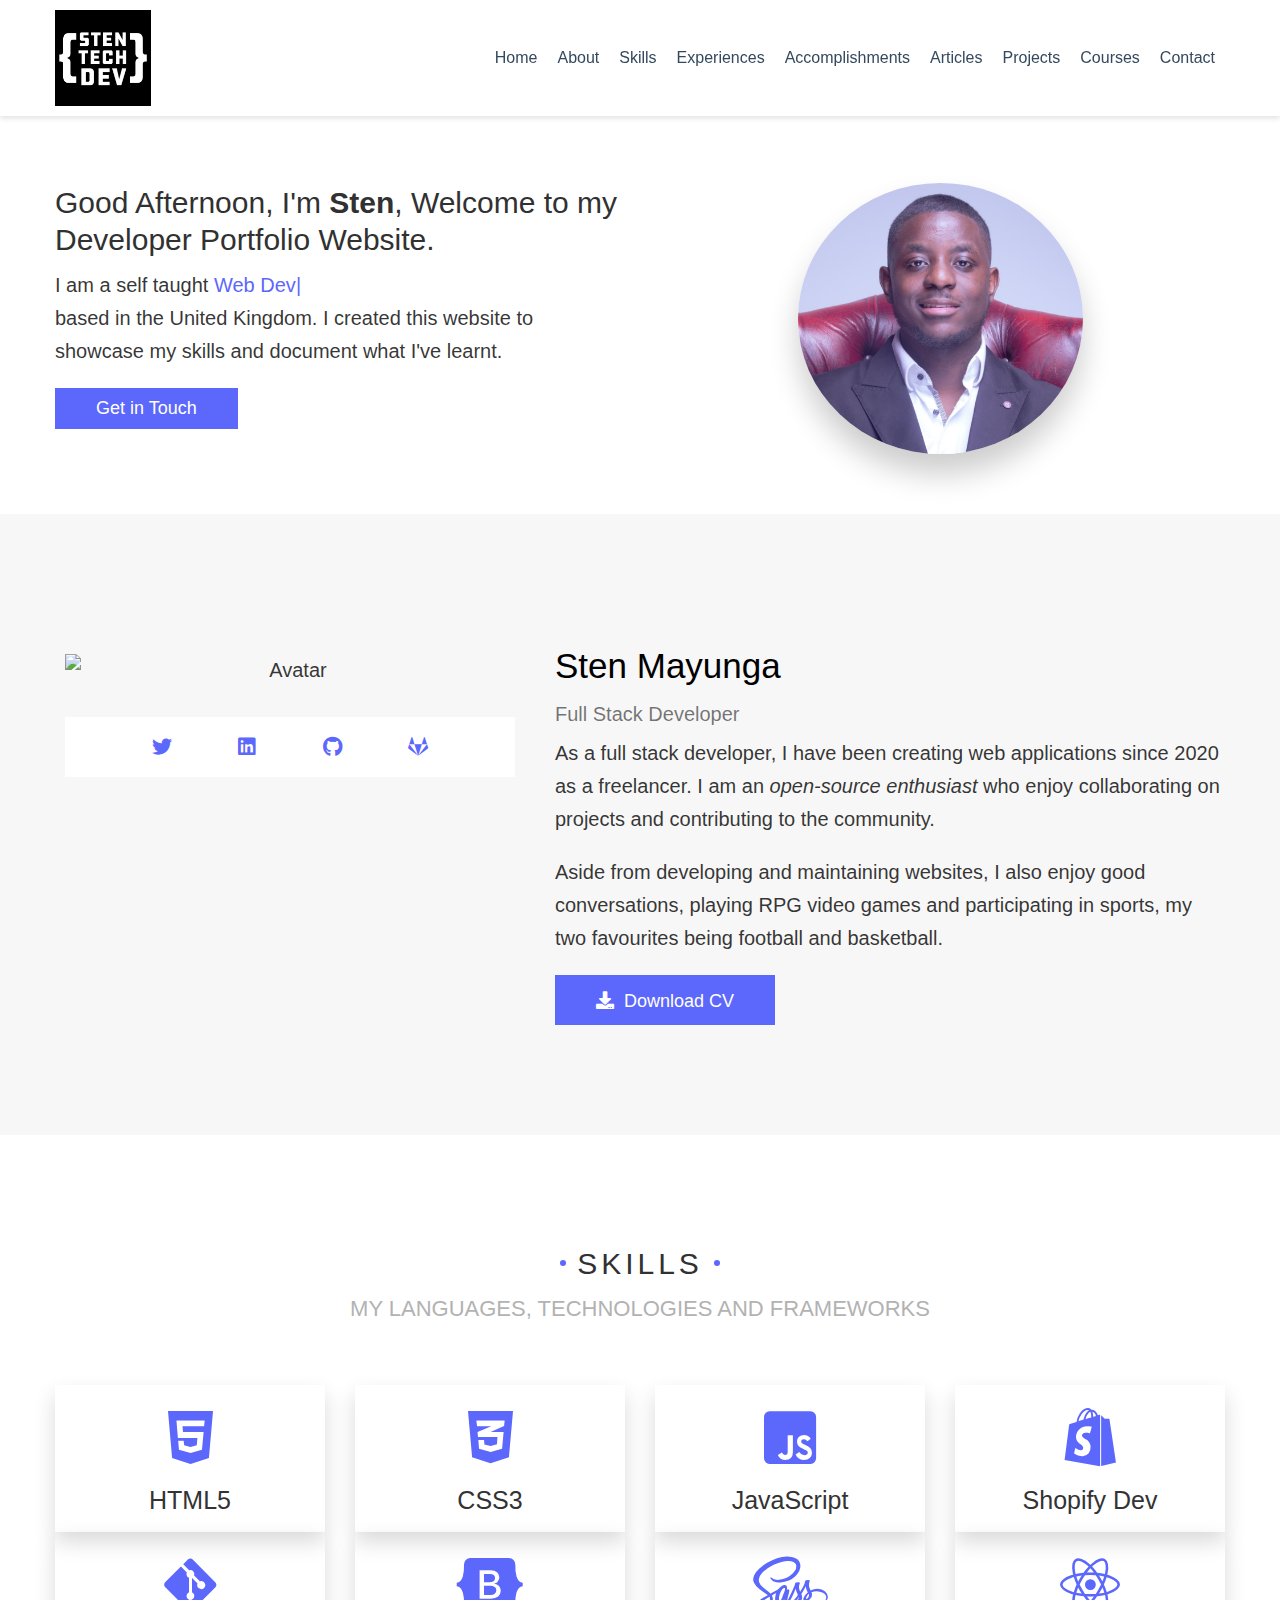
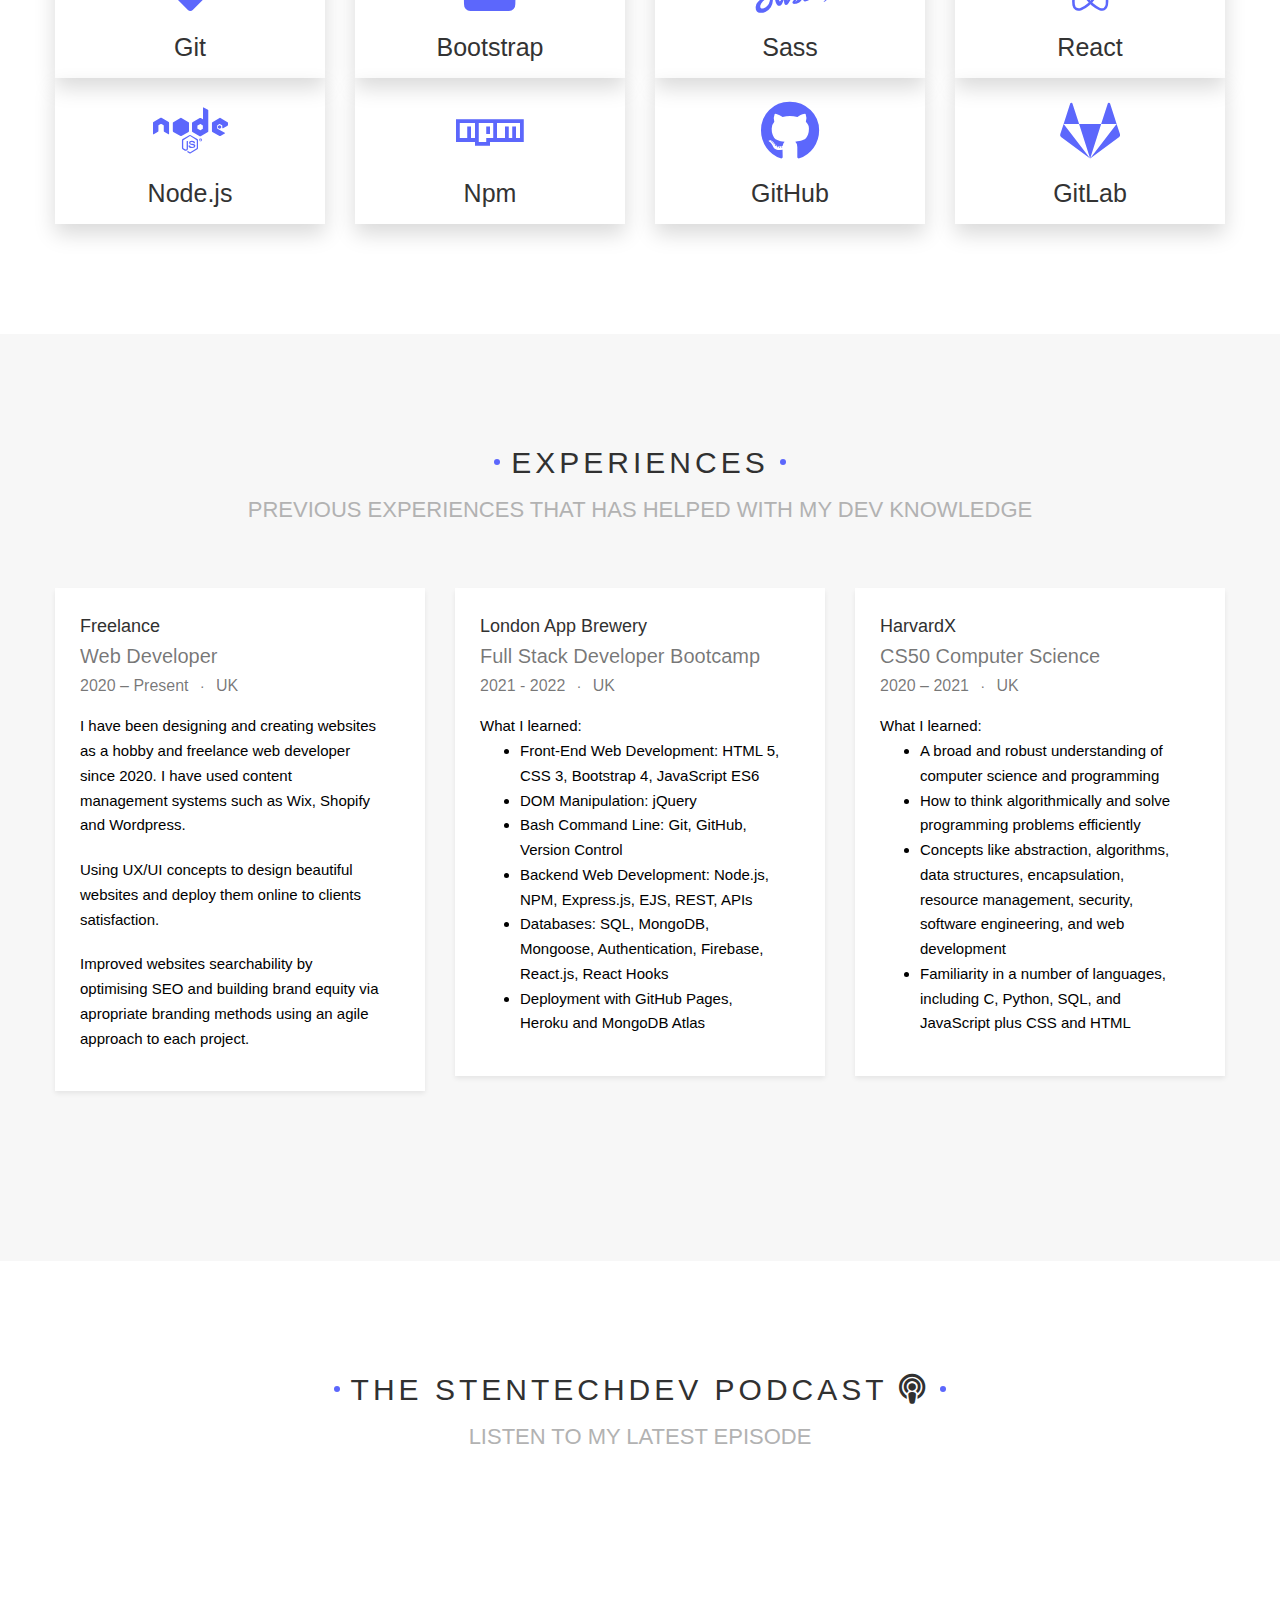
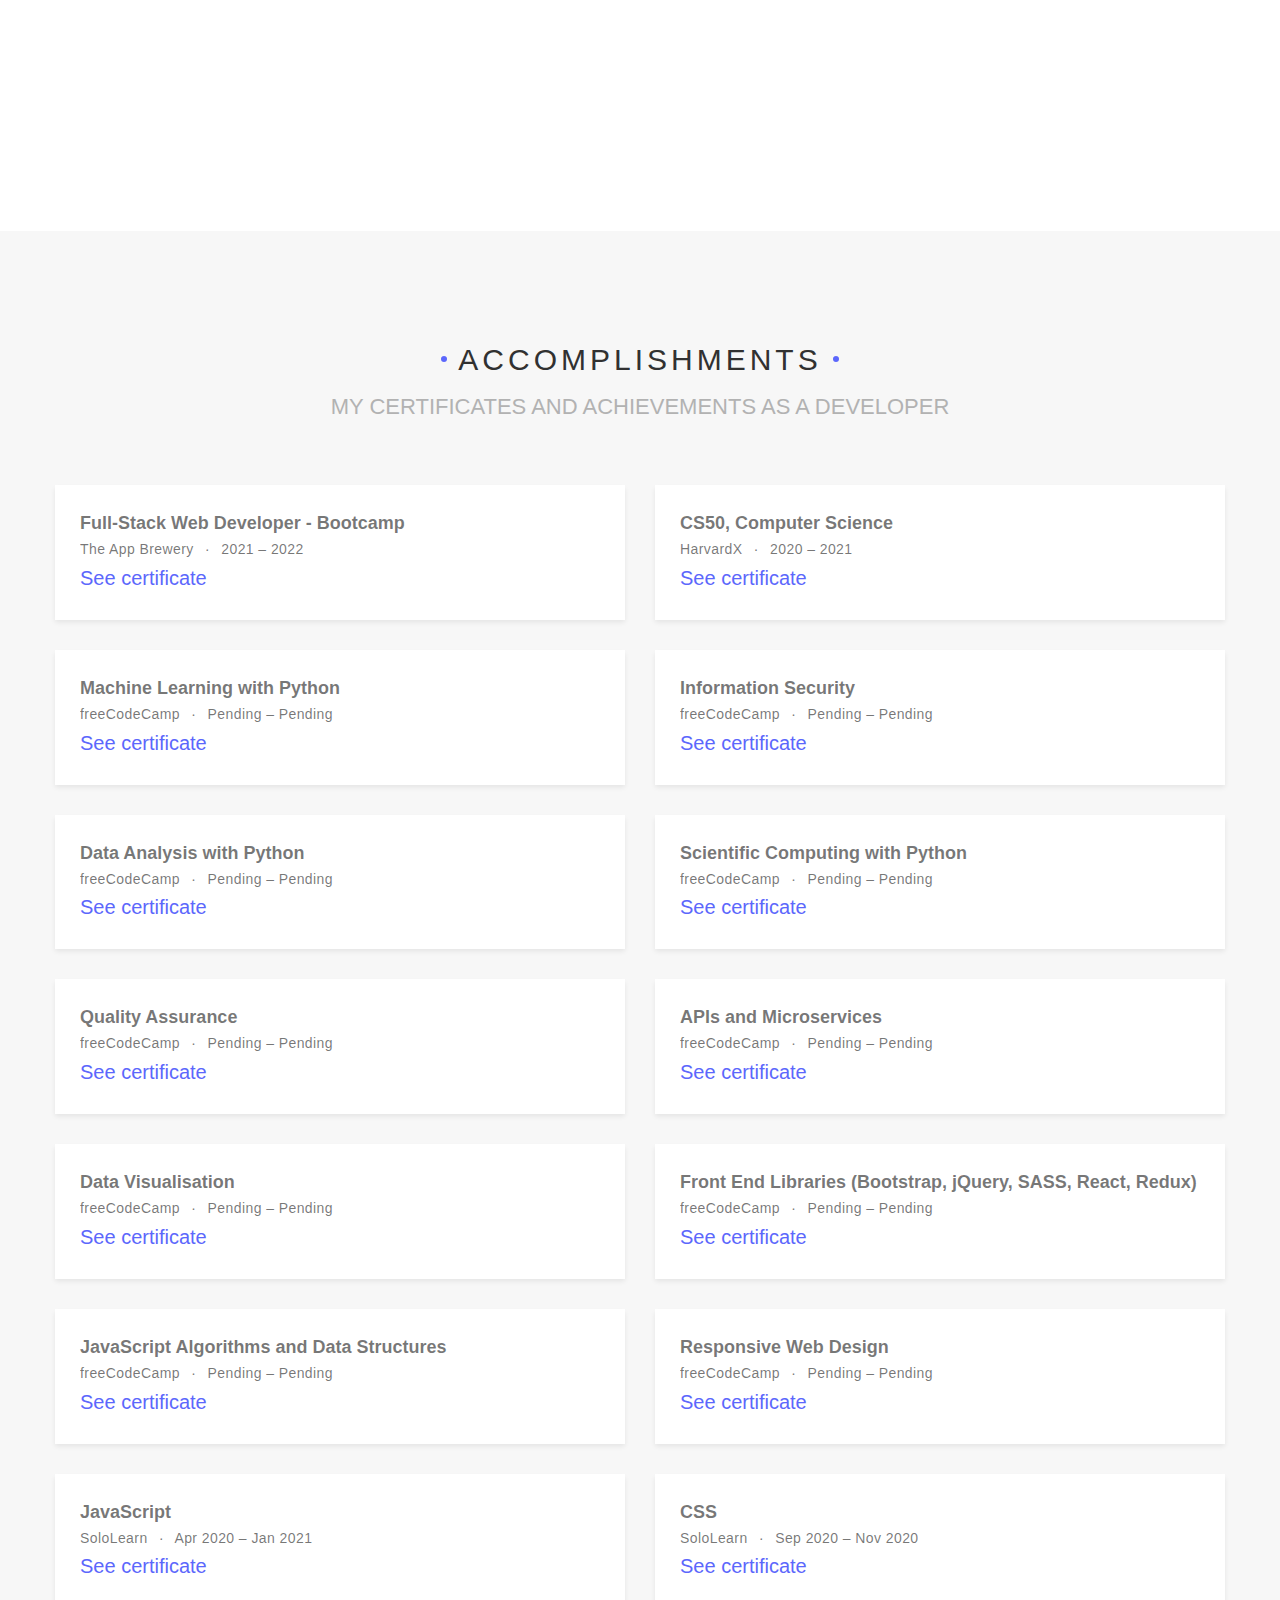
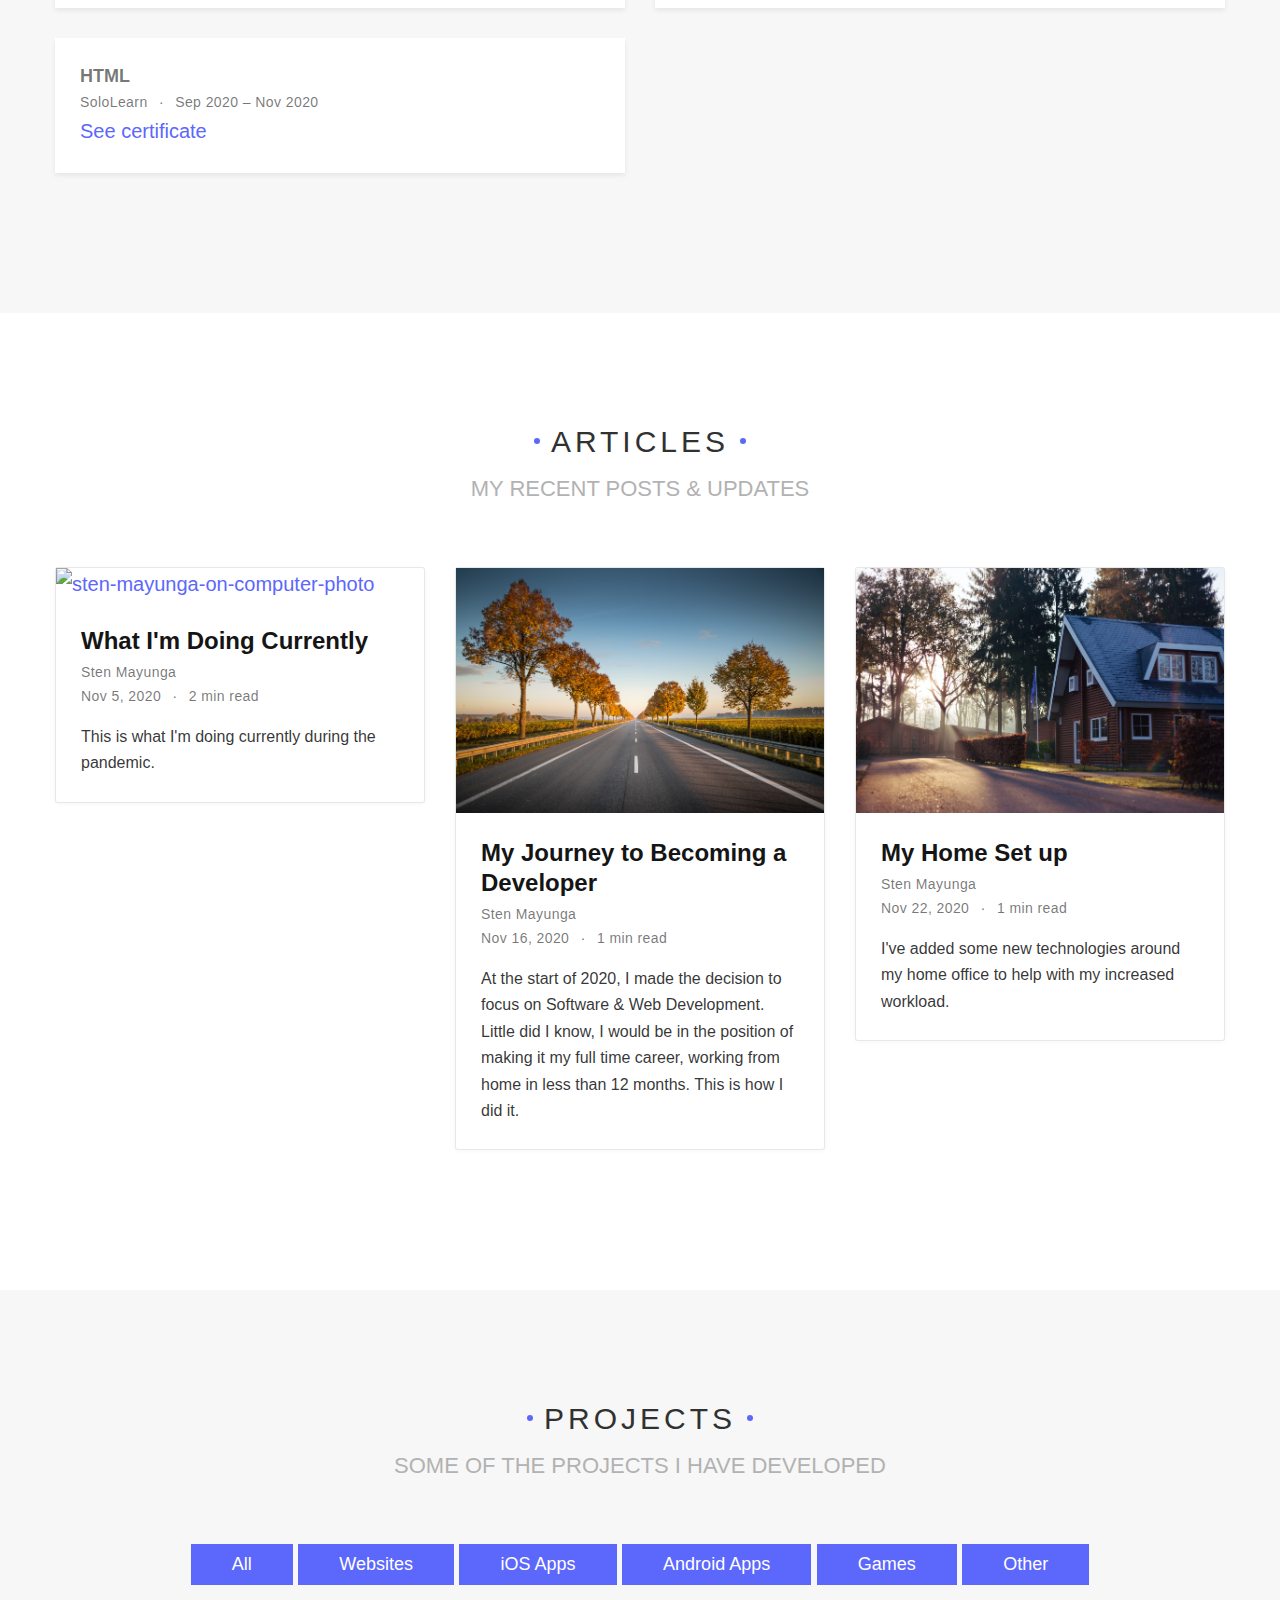
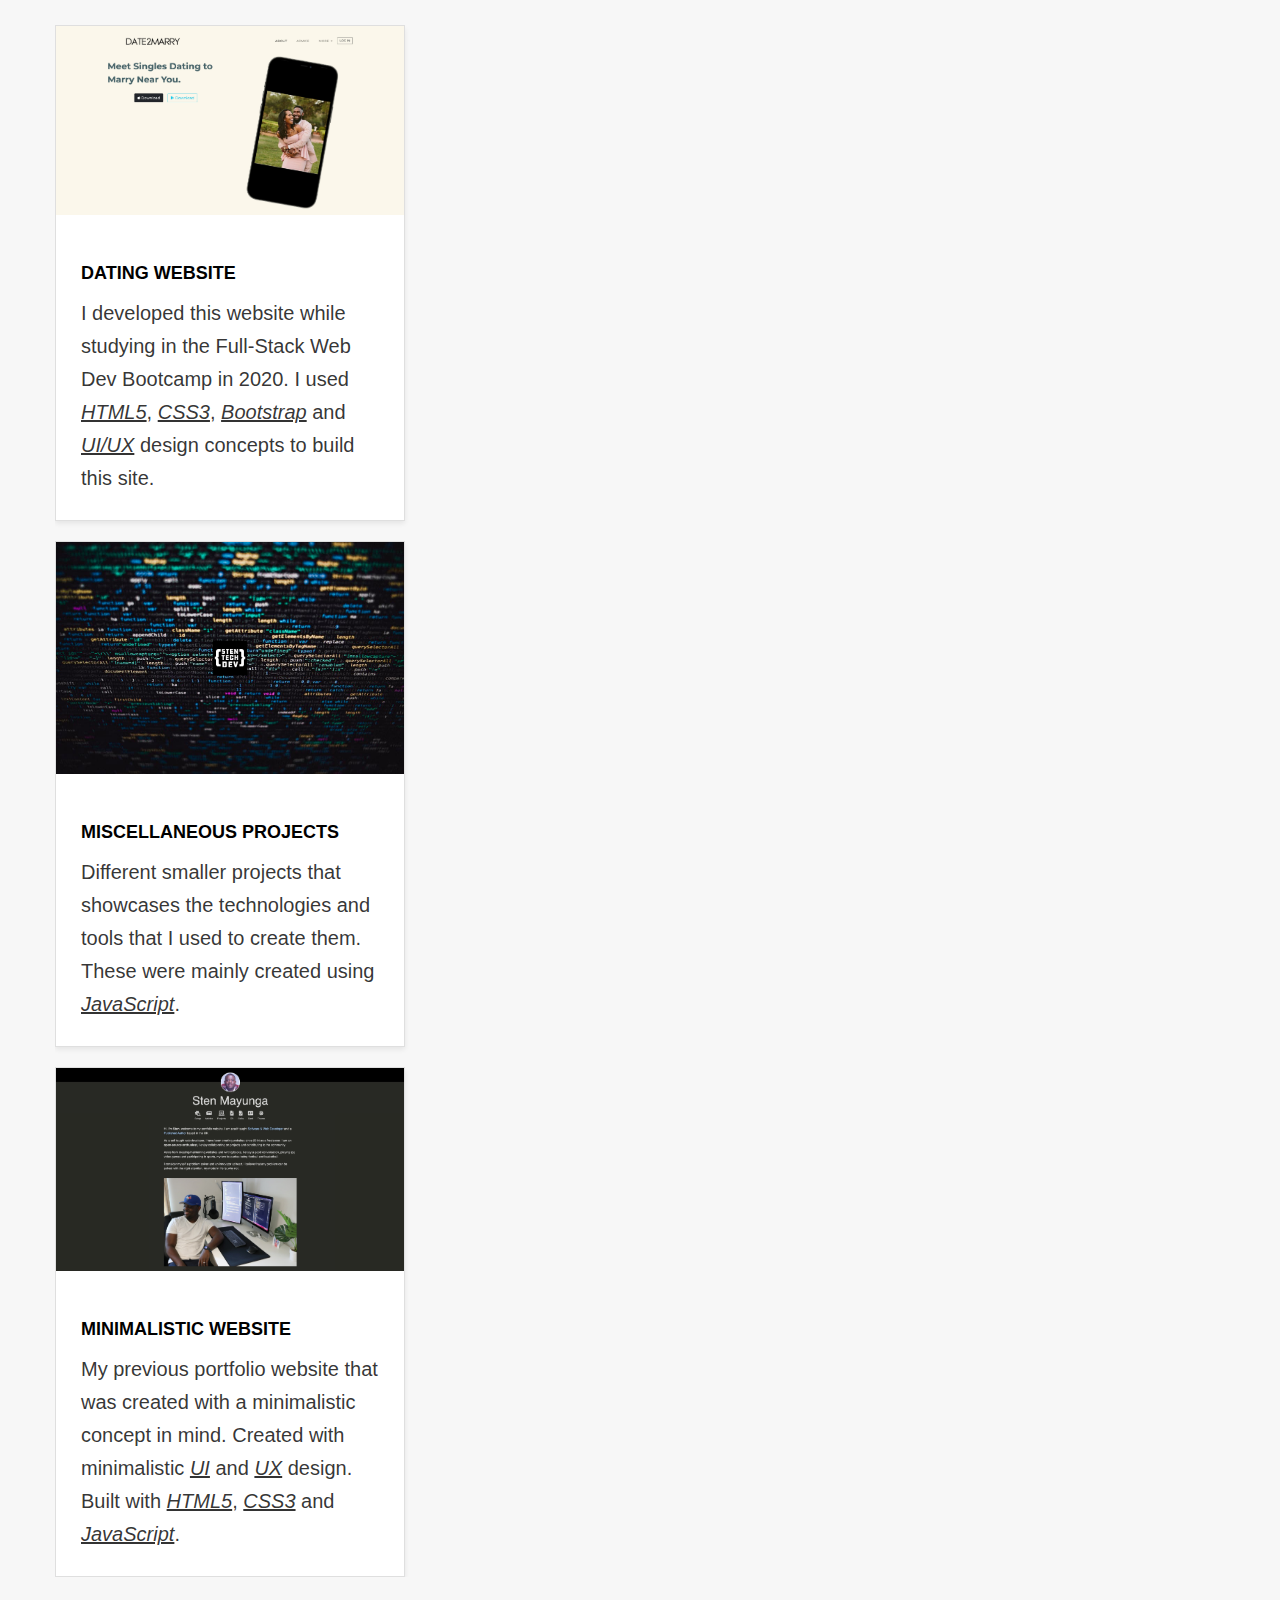
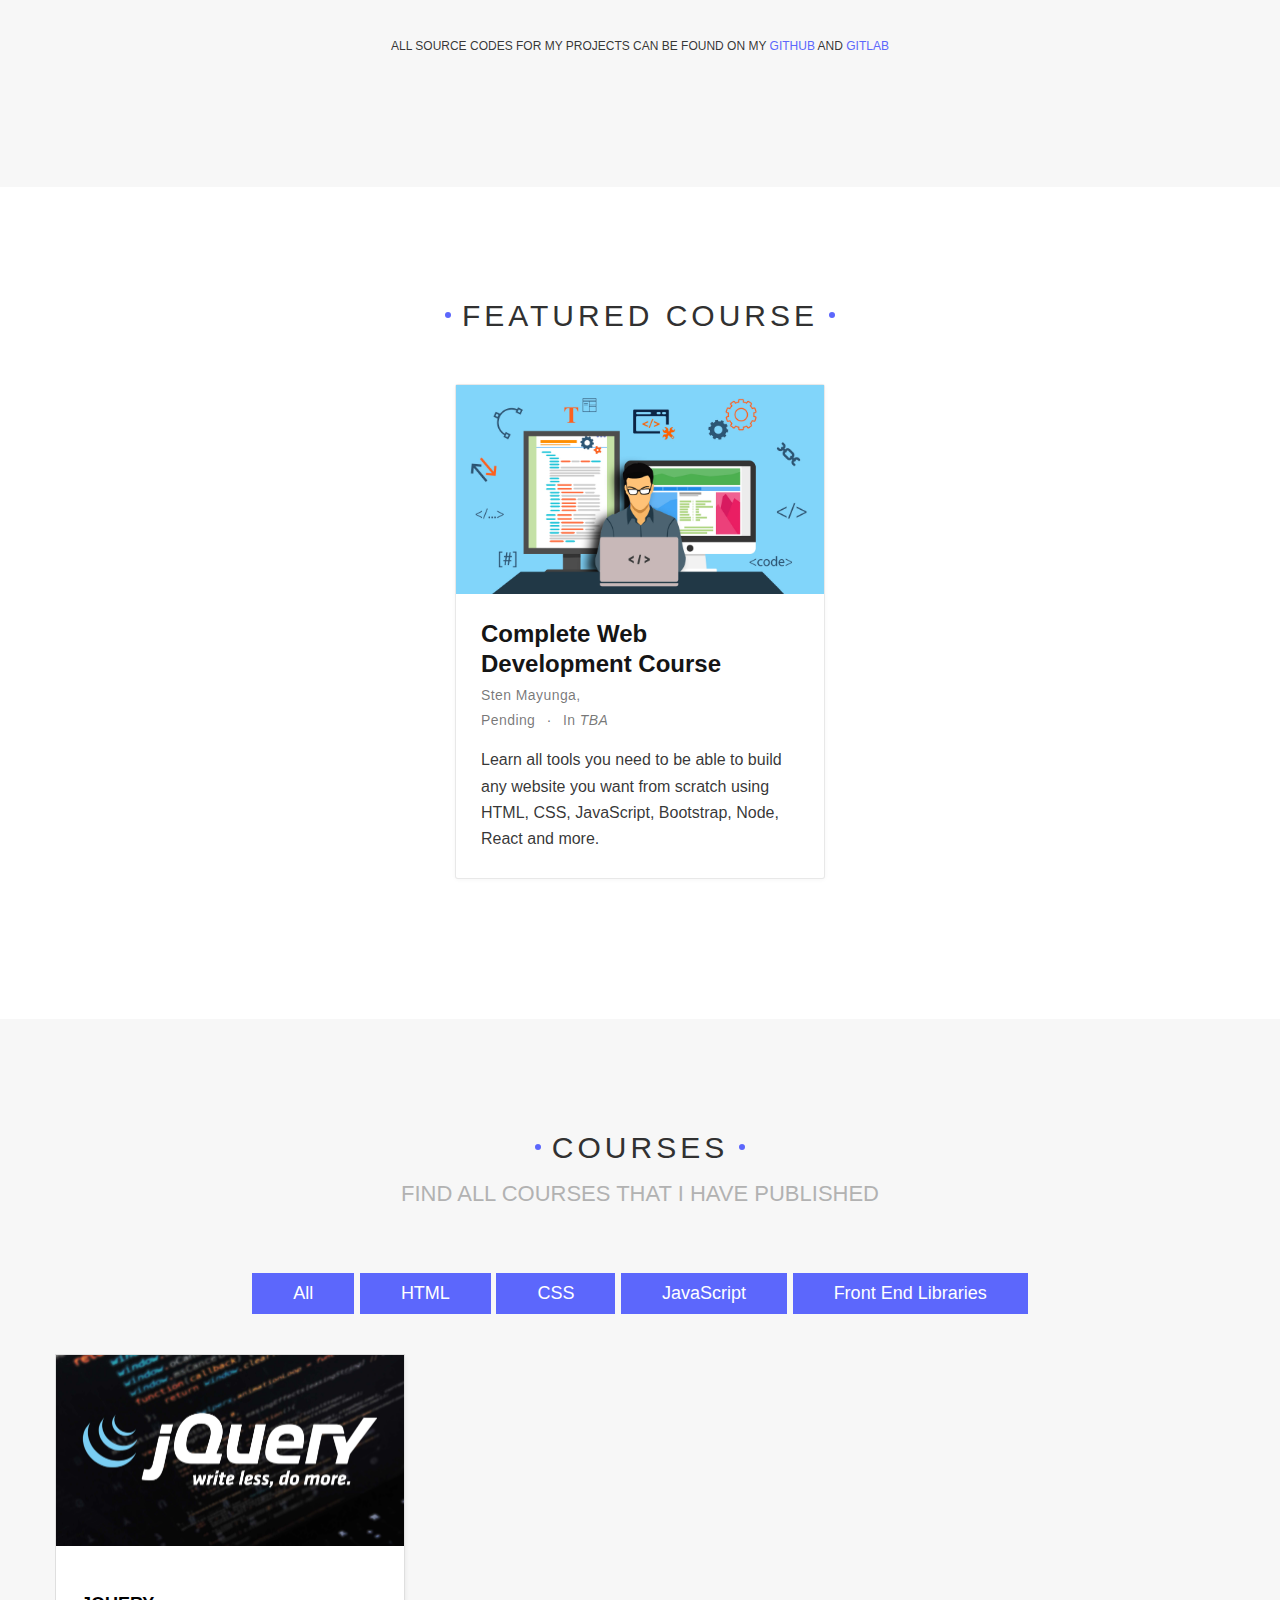
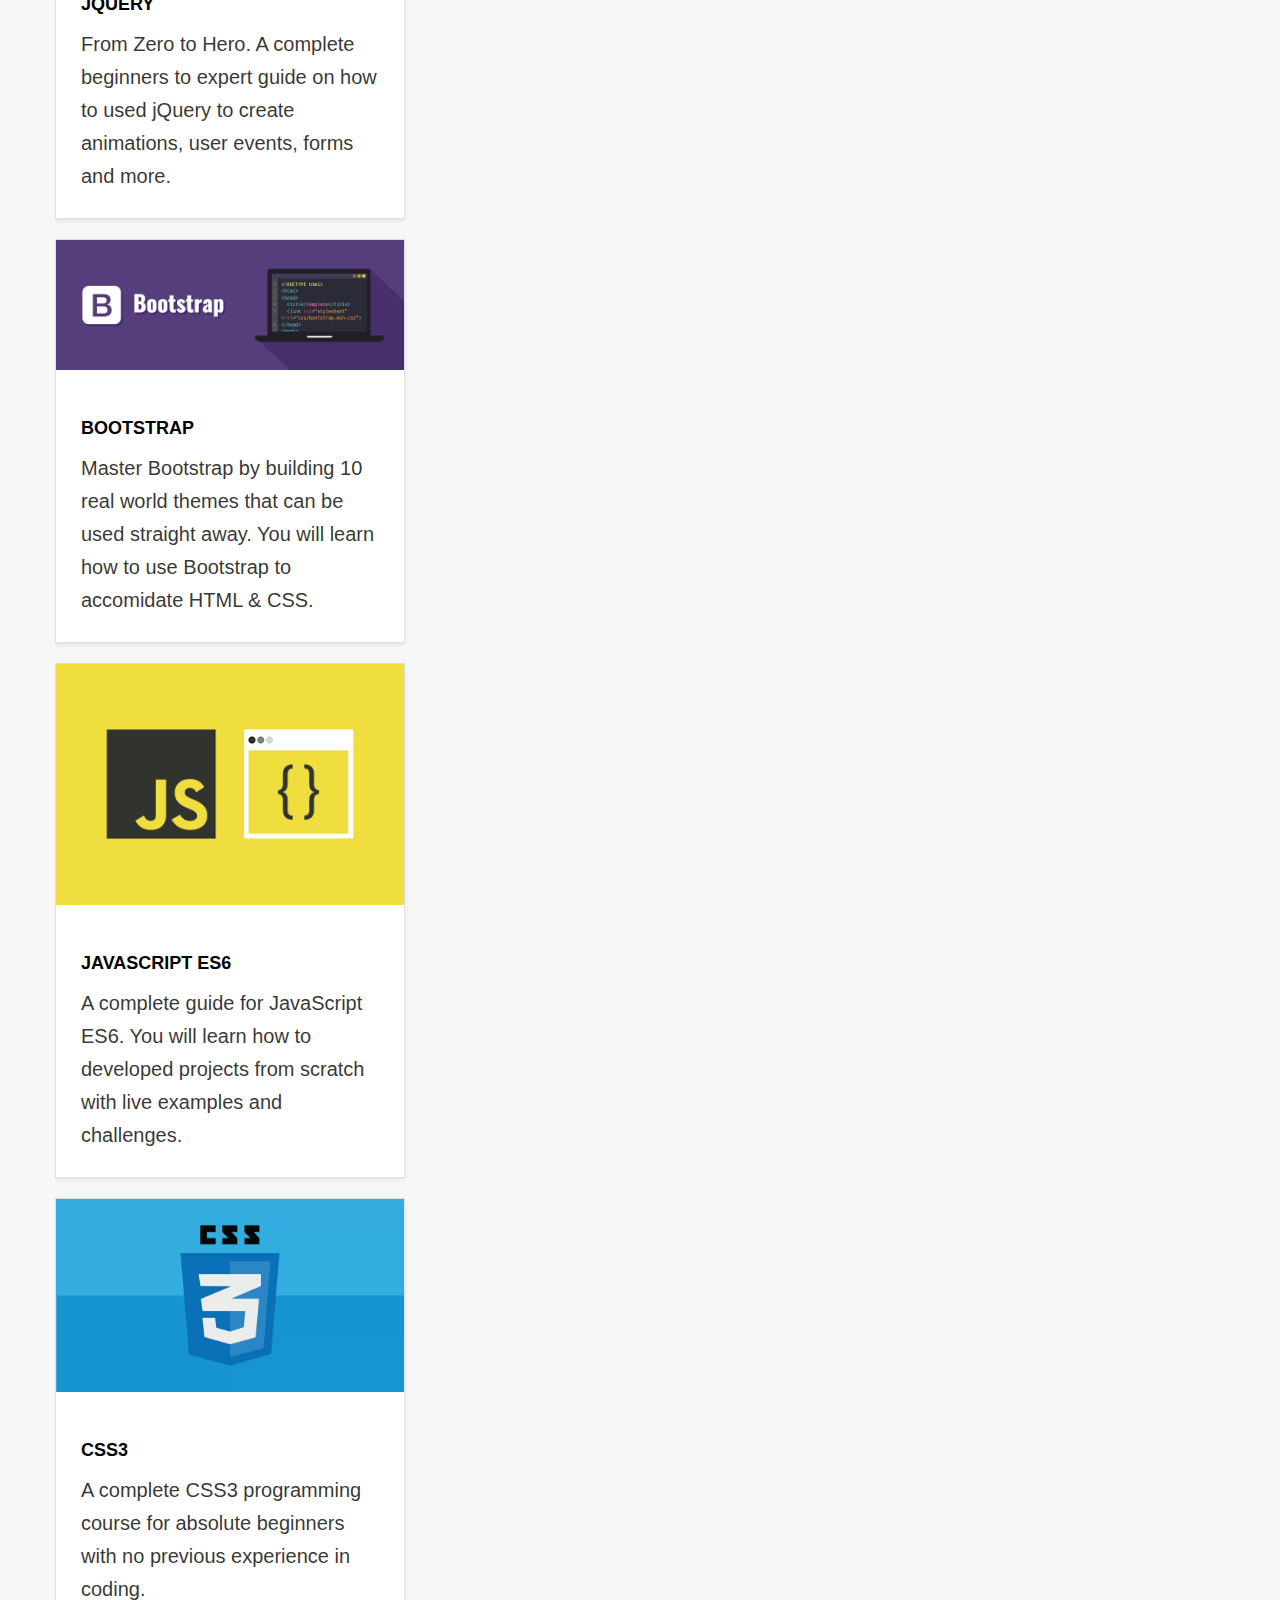
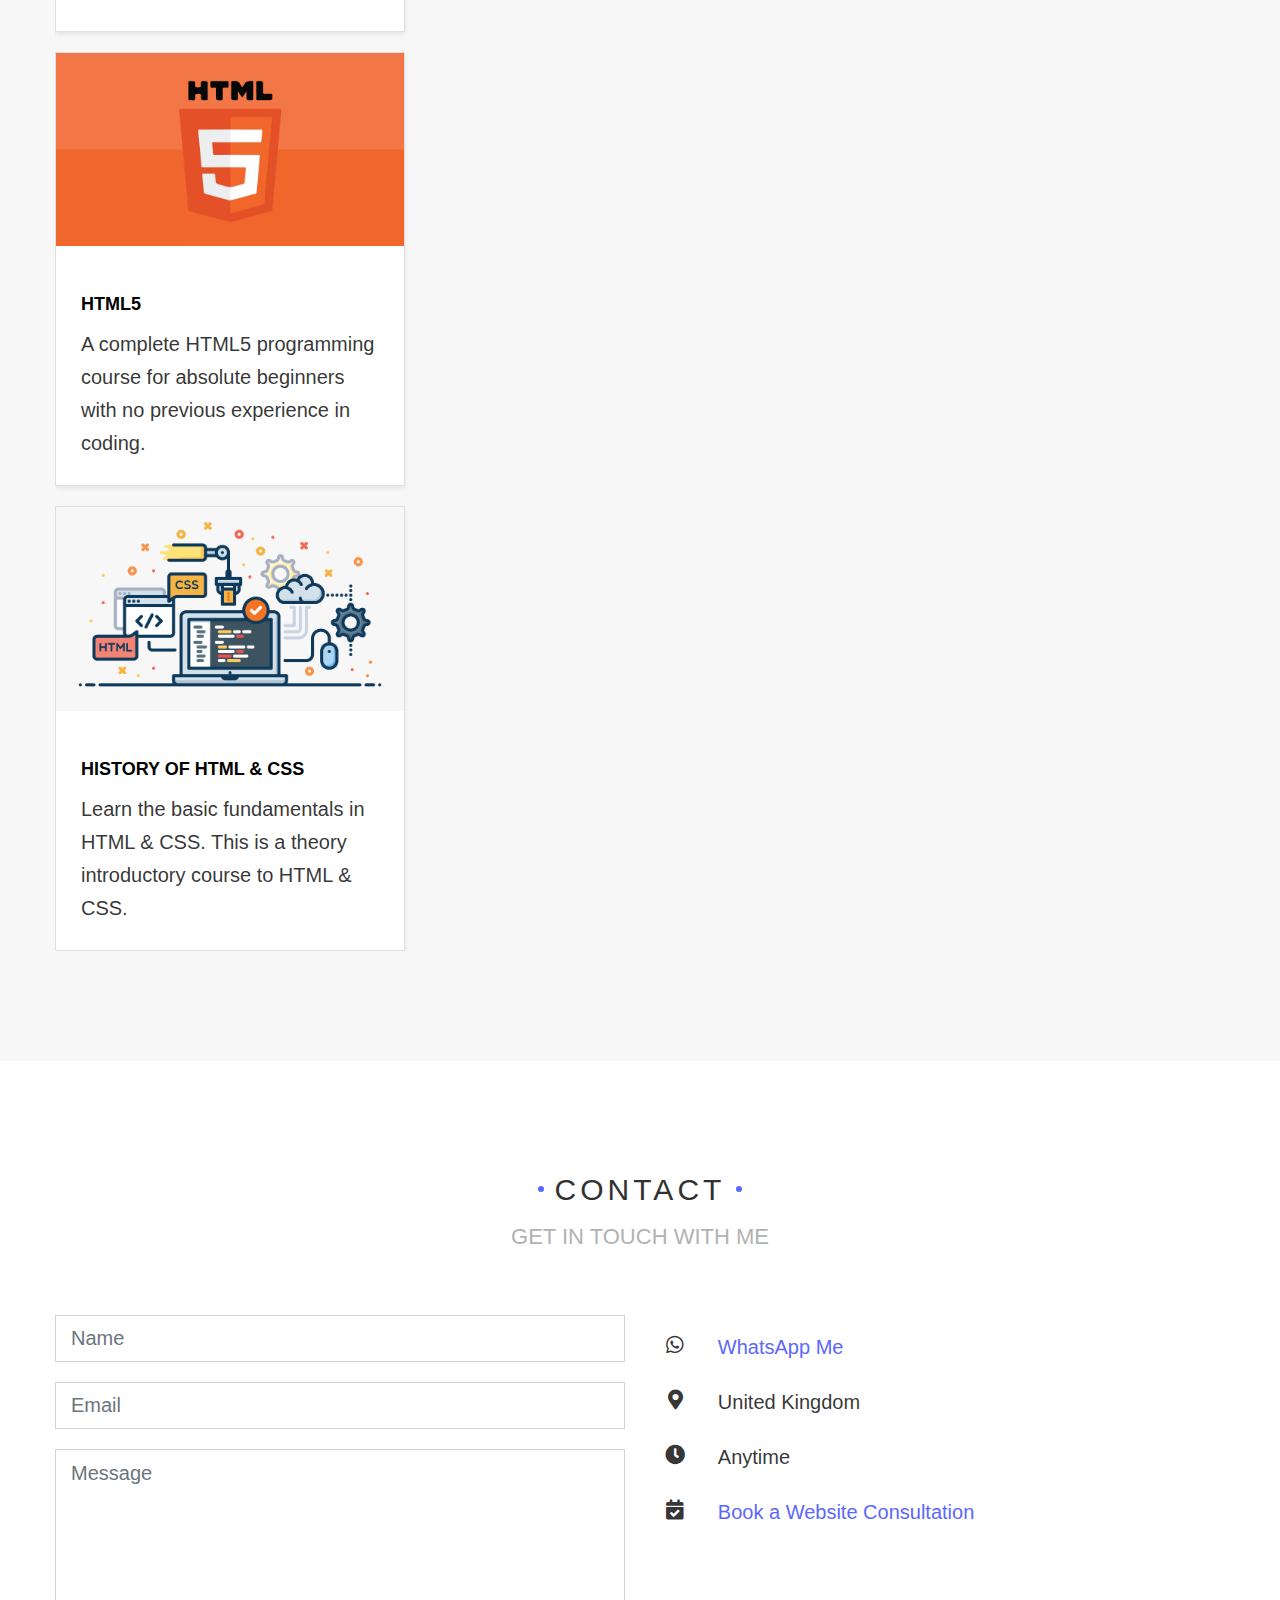
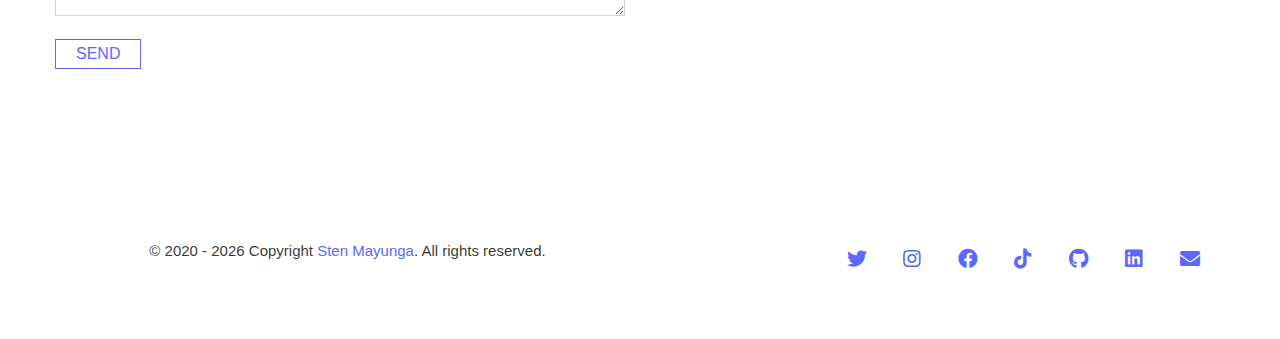
==== commit 2ac21298: "remove gitlab from footer" ====
--- a/index.html
+++ b/index.html
@@ -1408,12 +1408,6 @@
                                 </a>
                             </li>
                             <li class="list-inline-item">
-                                <a href="https://gitlab.com/StenTechDev" target="_blank" rel="noopener"
-                                    title="View My Code">
-                                    <i class="fab fa-gitlab" aria-hidden="true"></i>
-                                </a>
-                            </li>
-                            <li class="list-inline-item">
                                 <a href="https://linkedin.com/in/stentechdev" target="_blank" rel="noopener"
                                     title="Connect With Me">
                                     <i class="fab fa-linkedin" aria-hidden="true"></i>
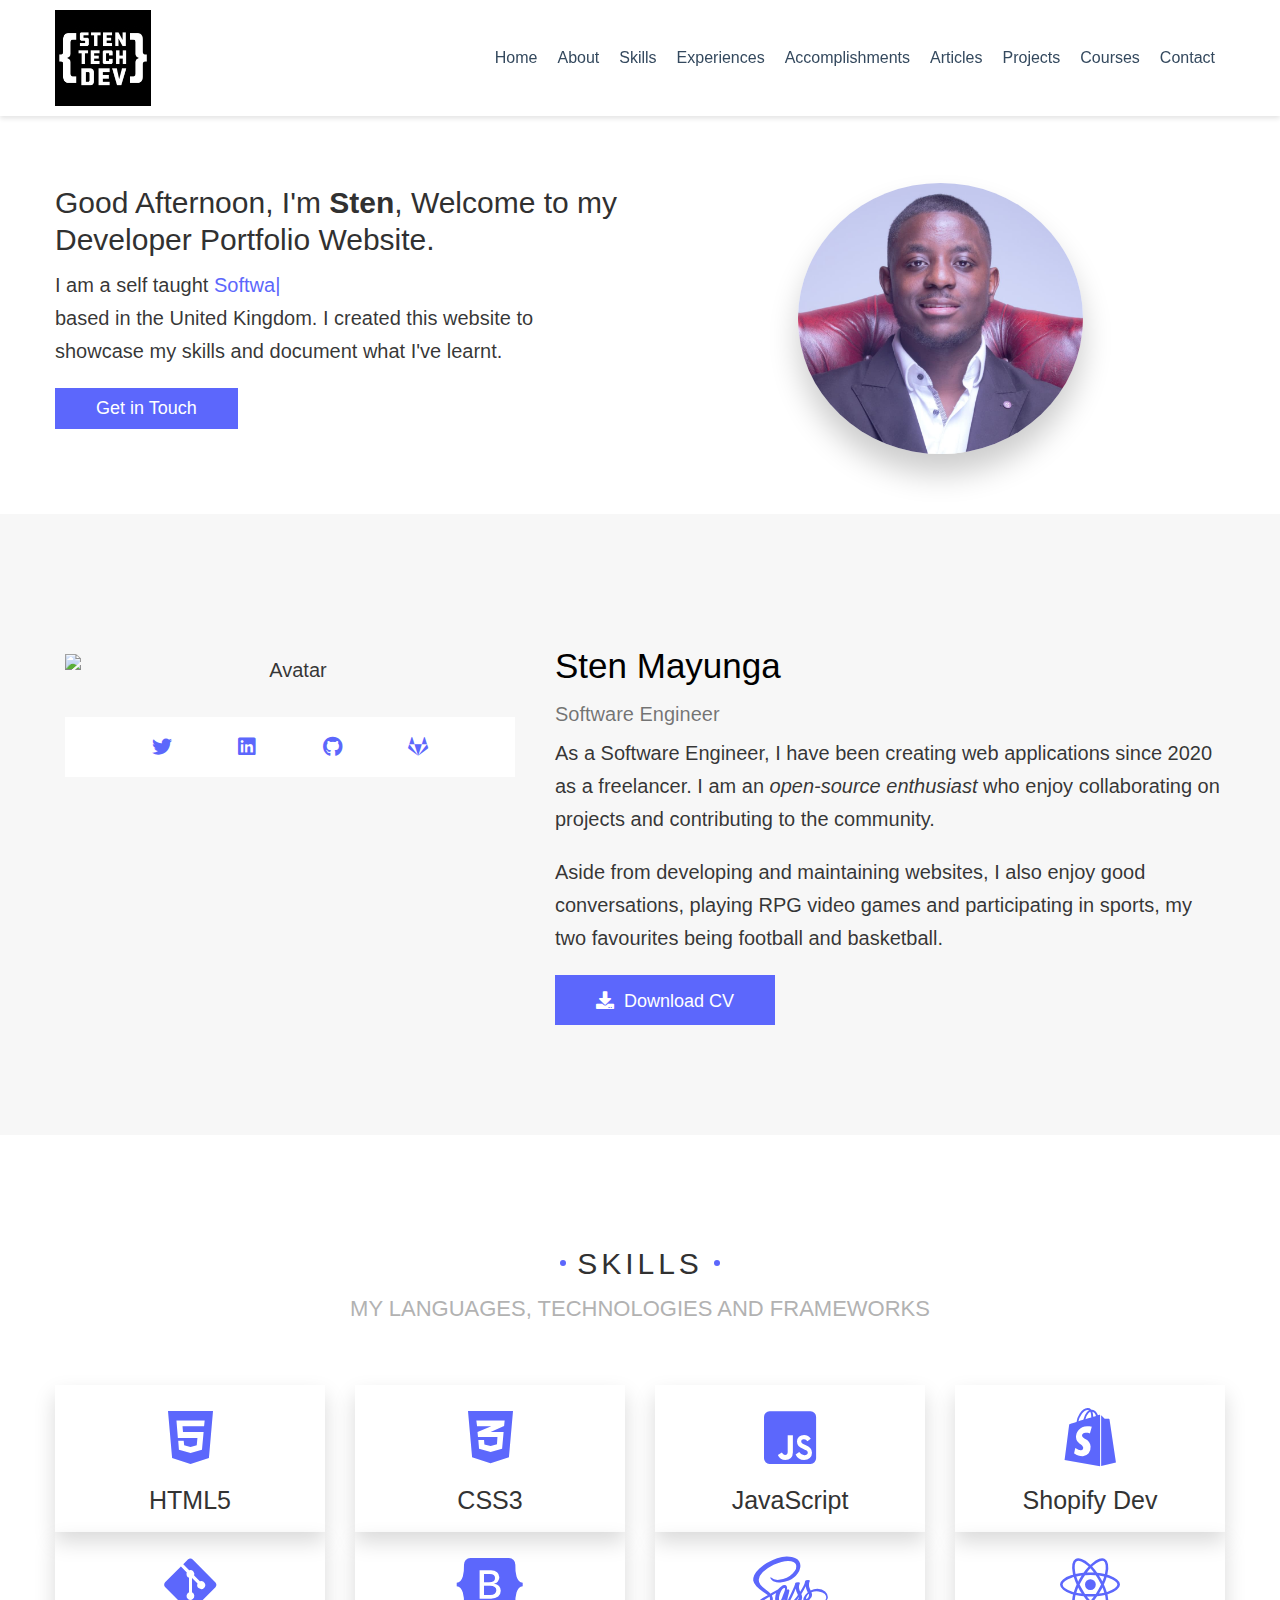
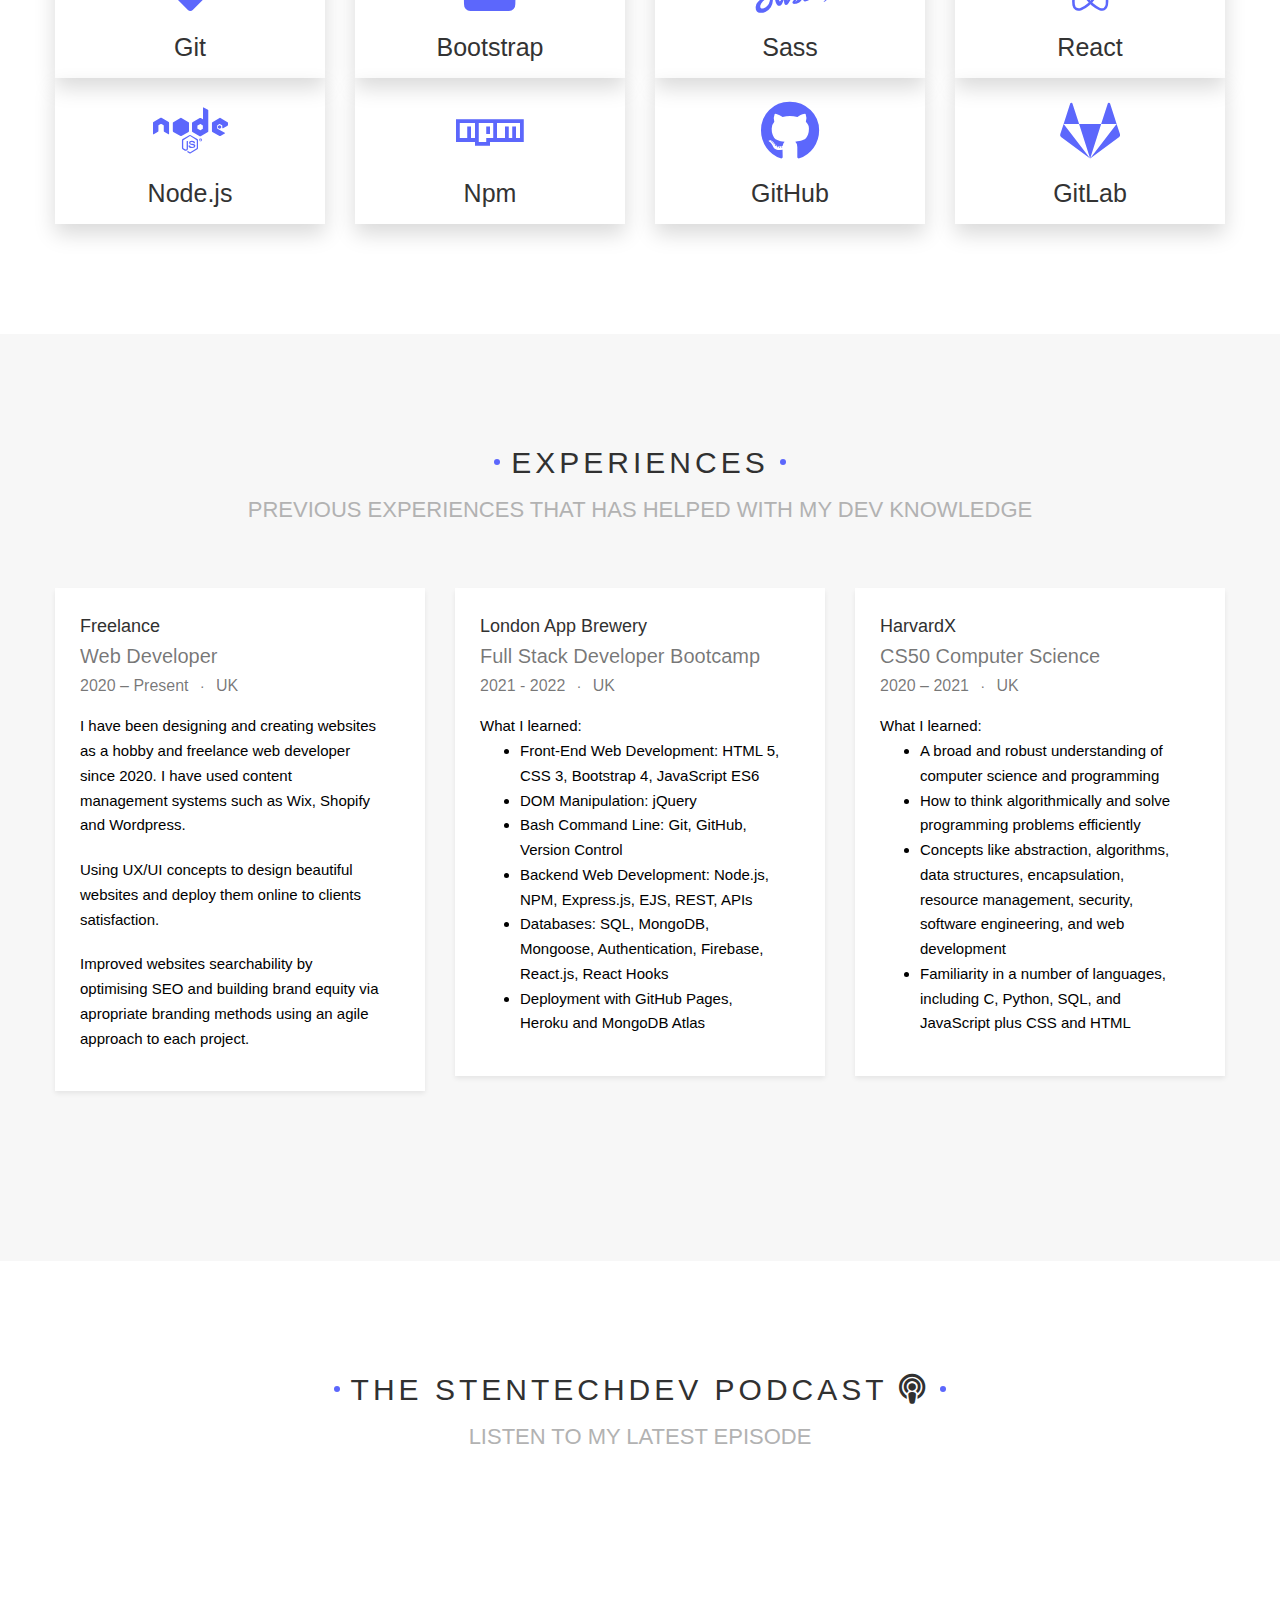
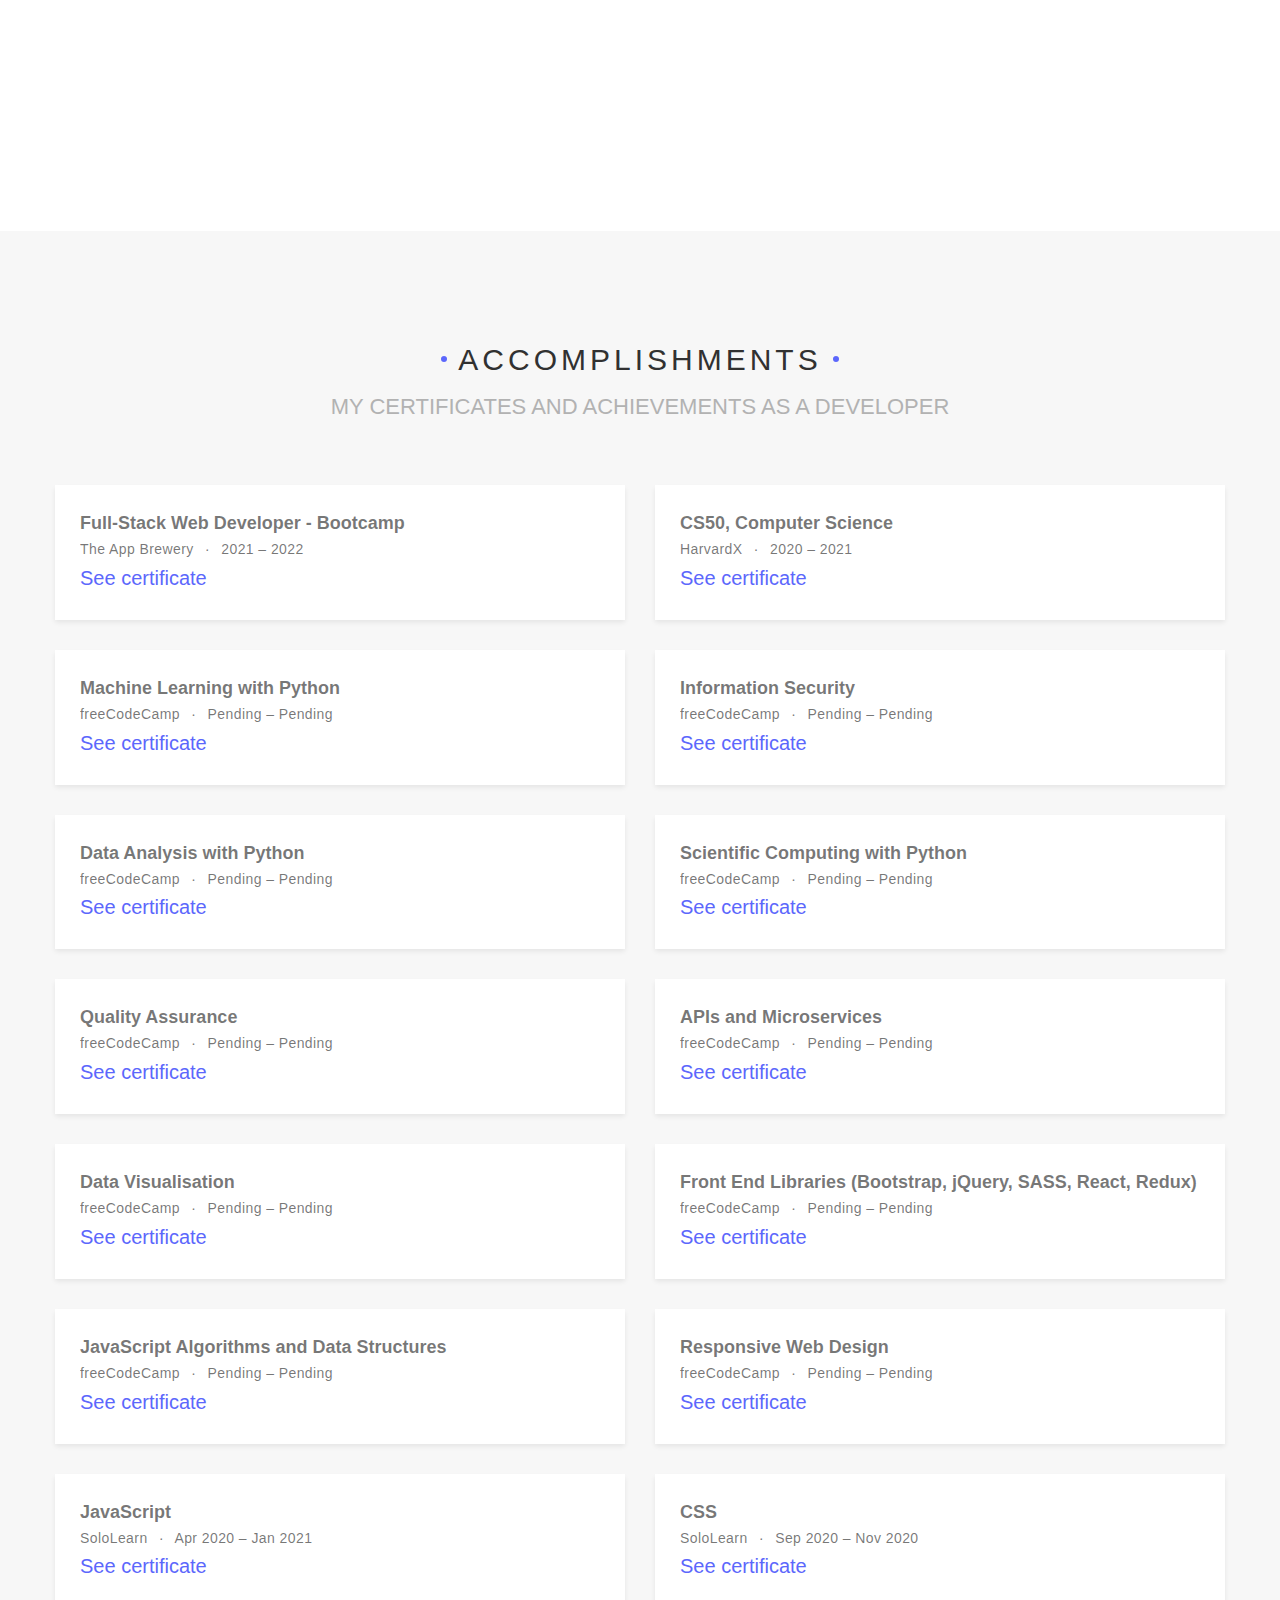
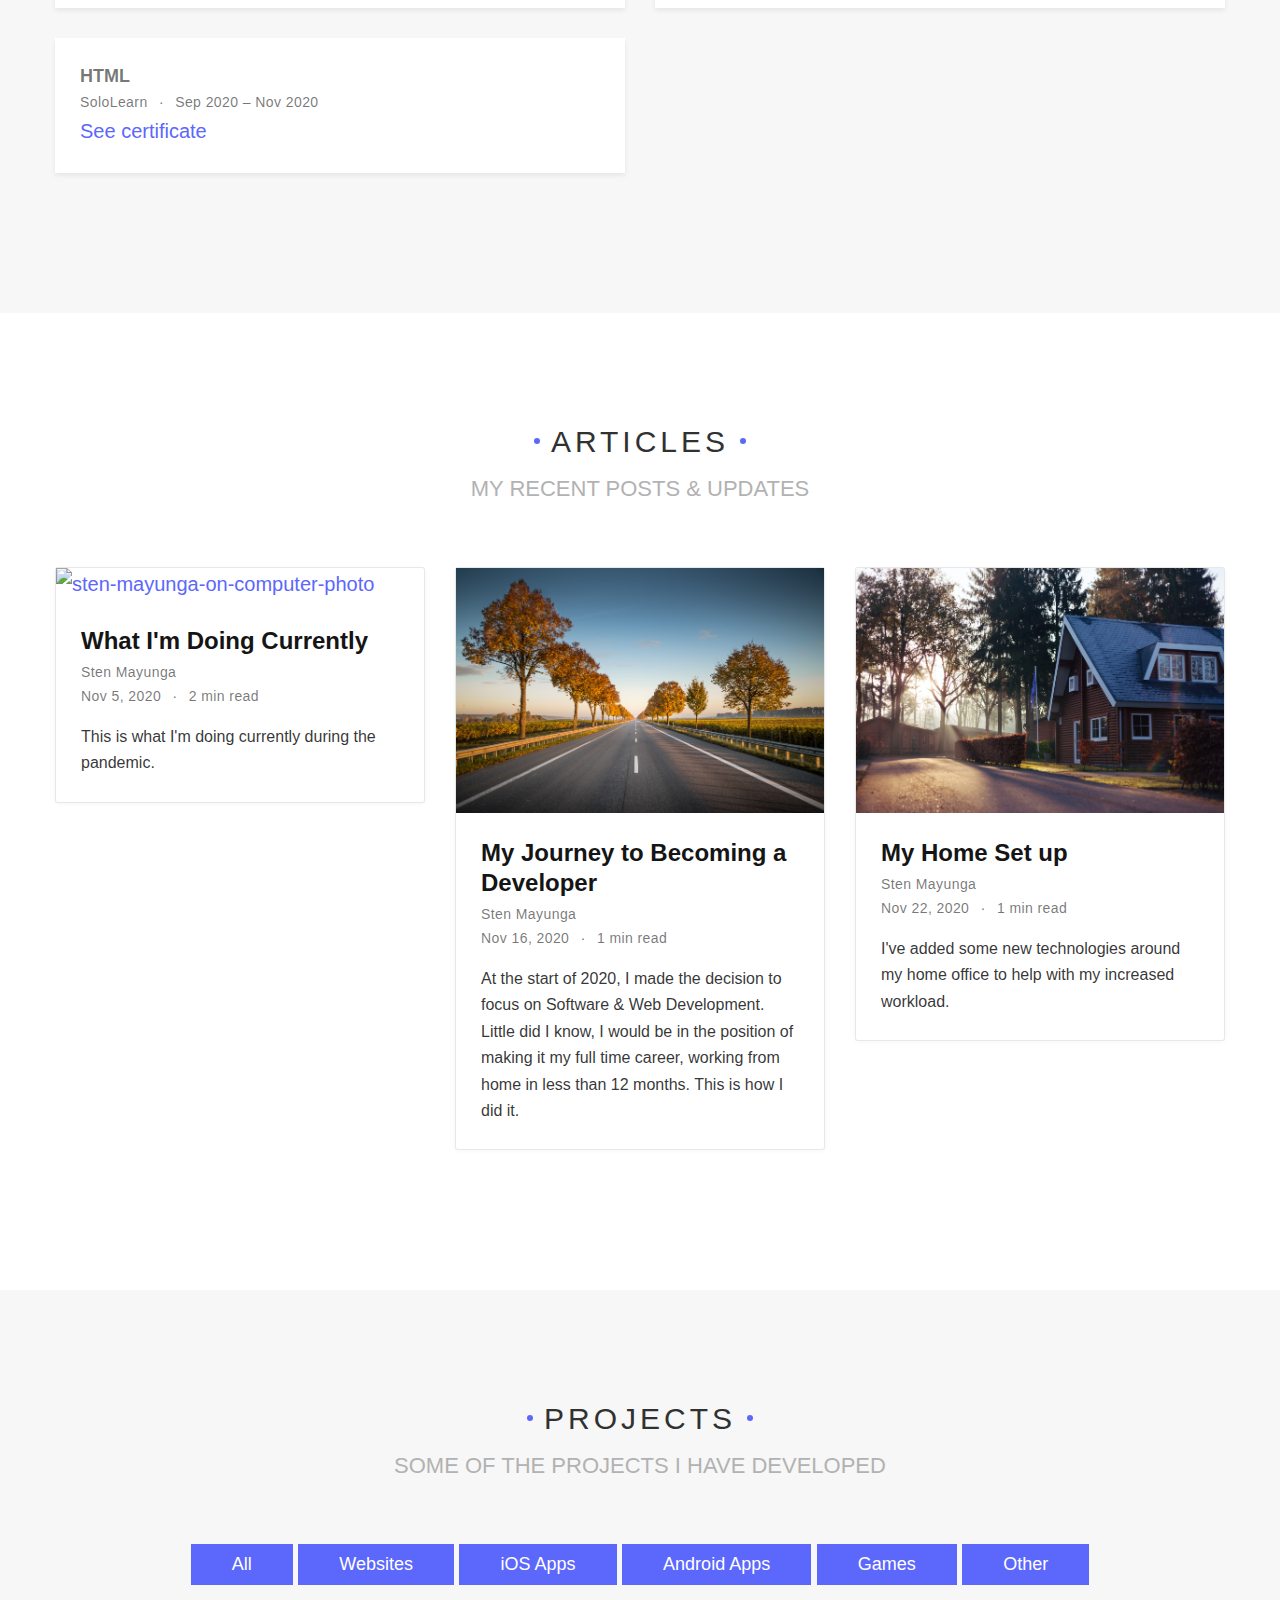
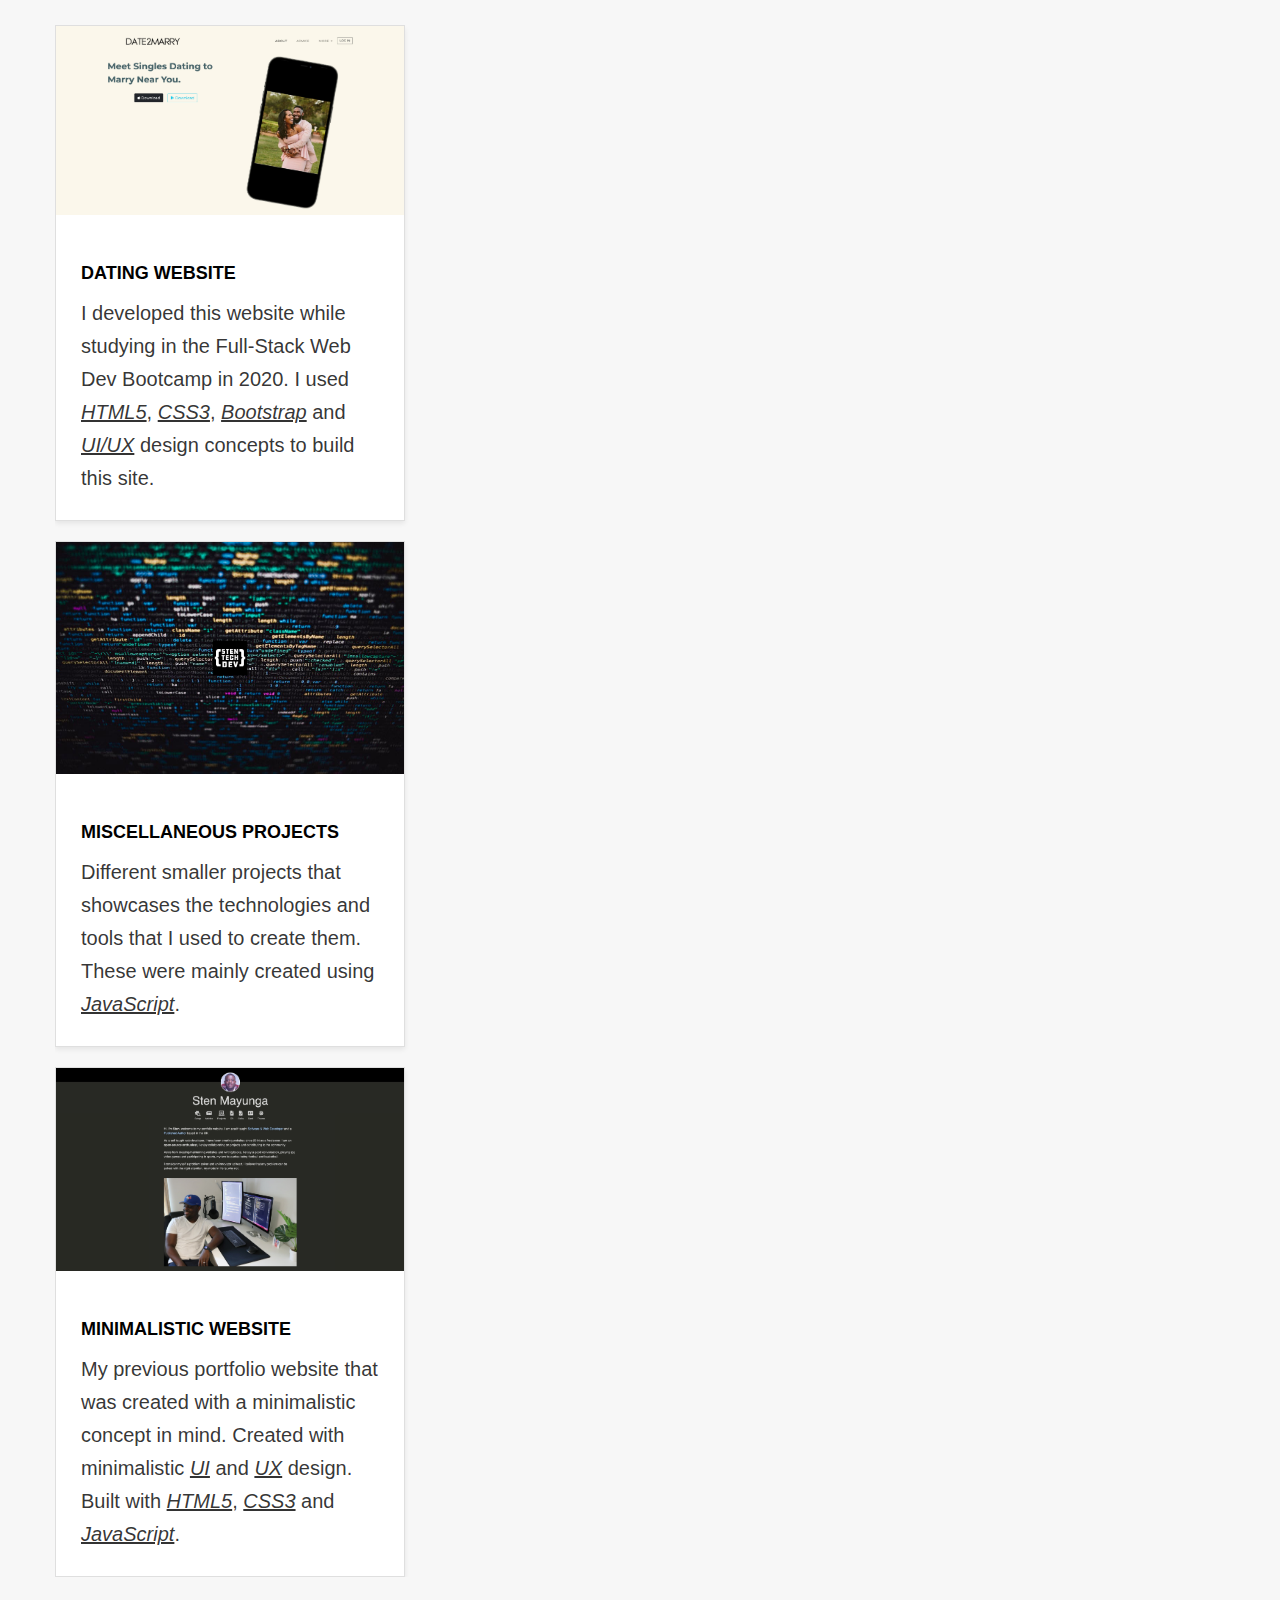
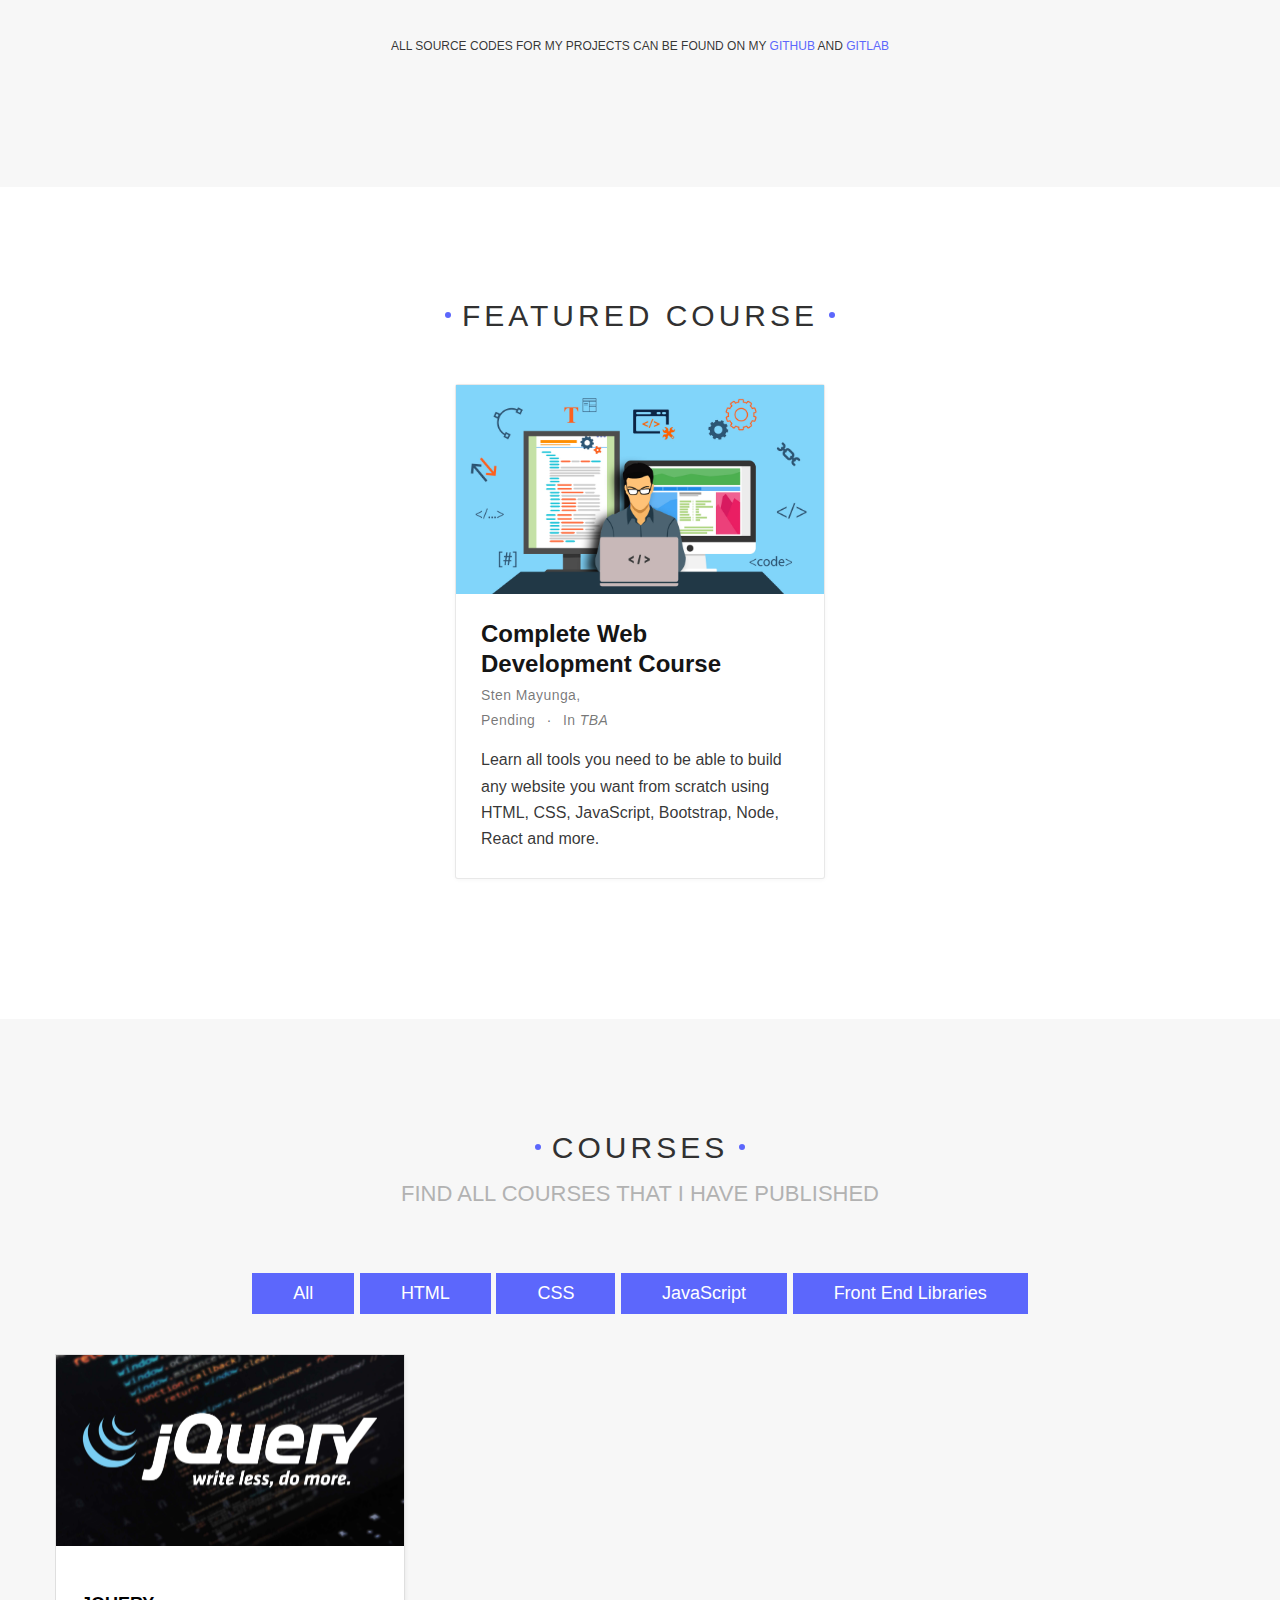
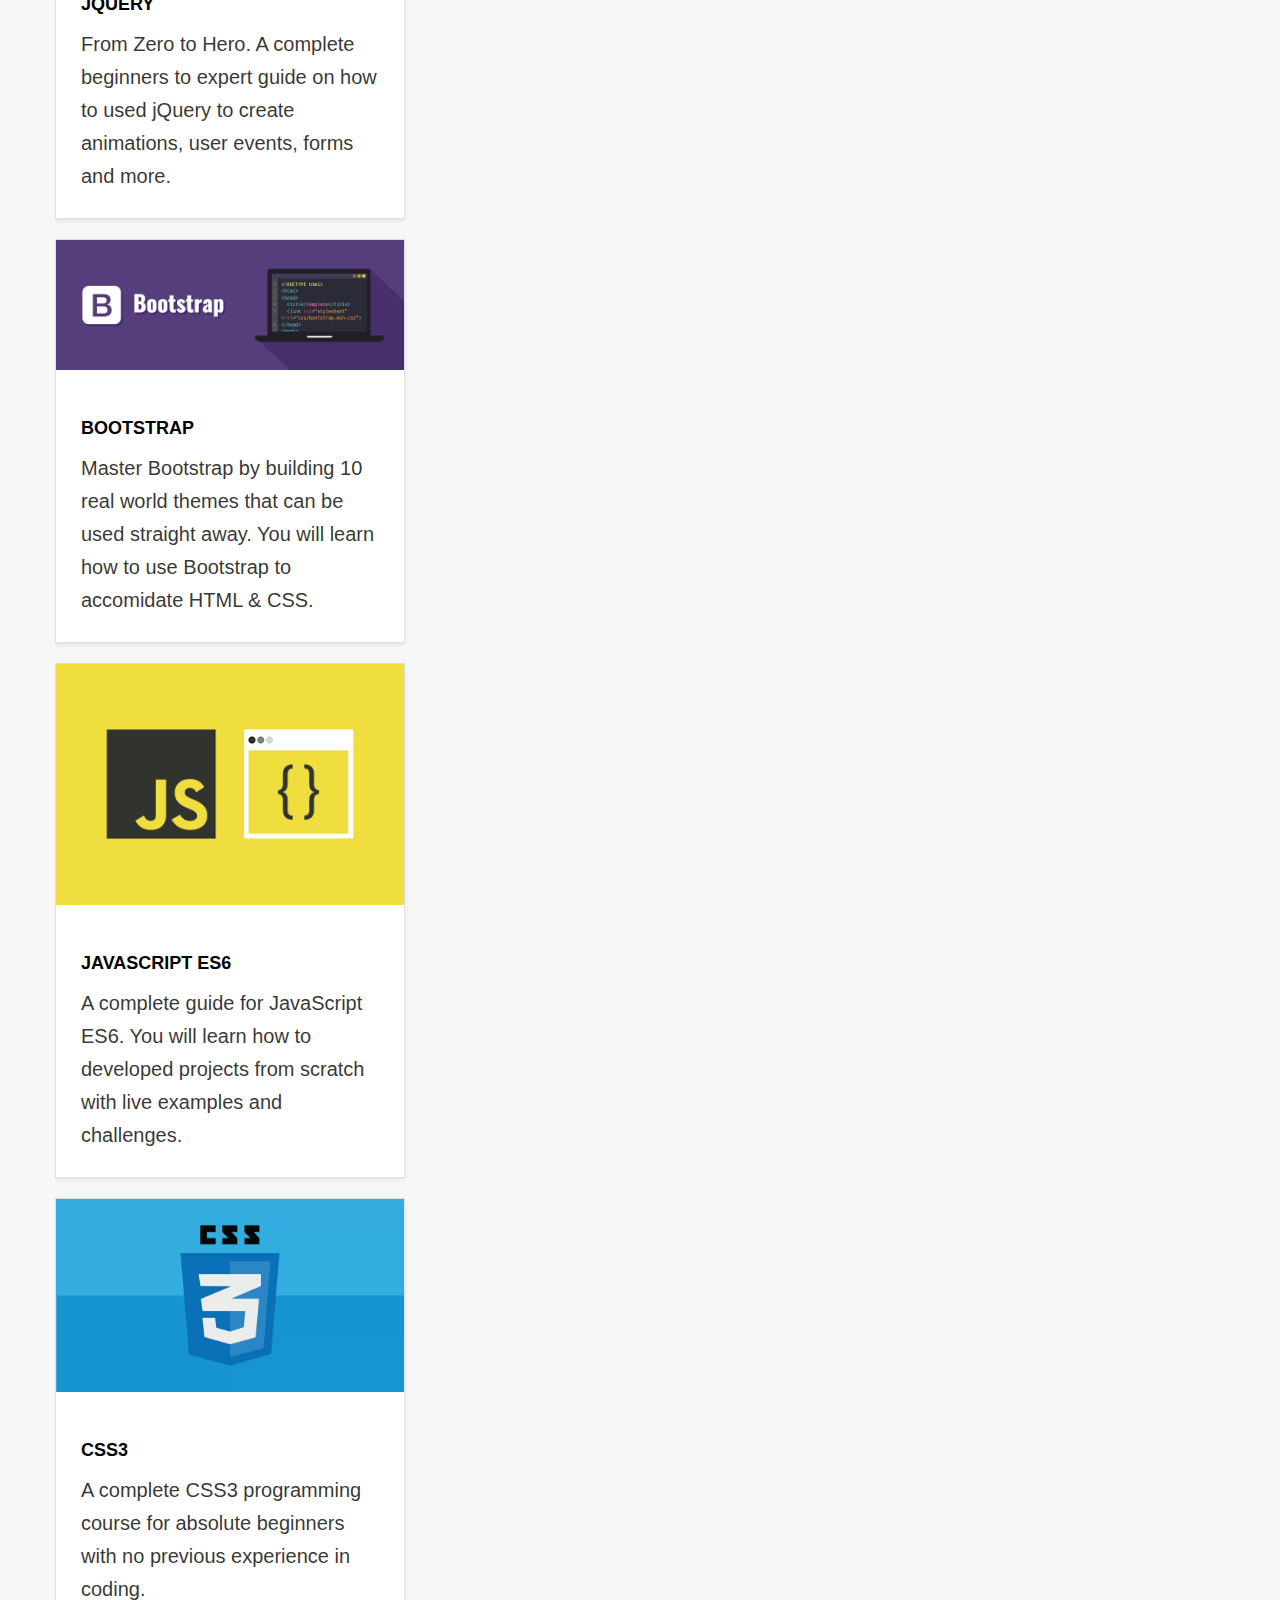
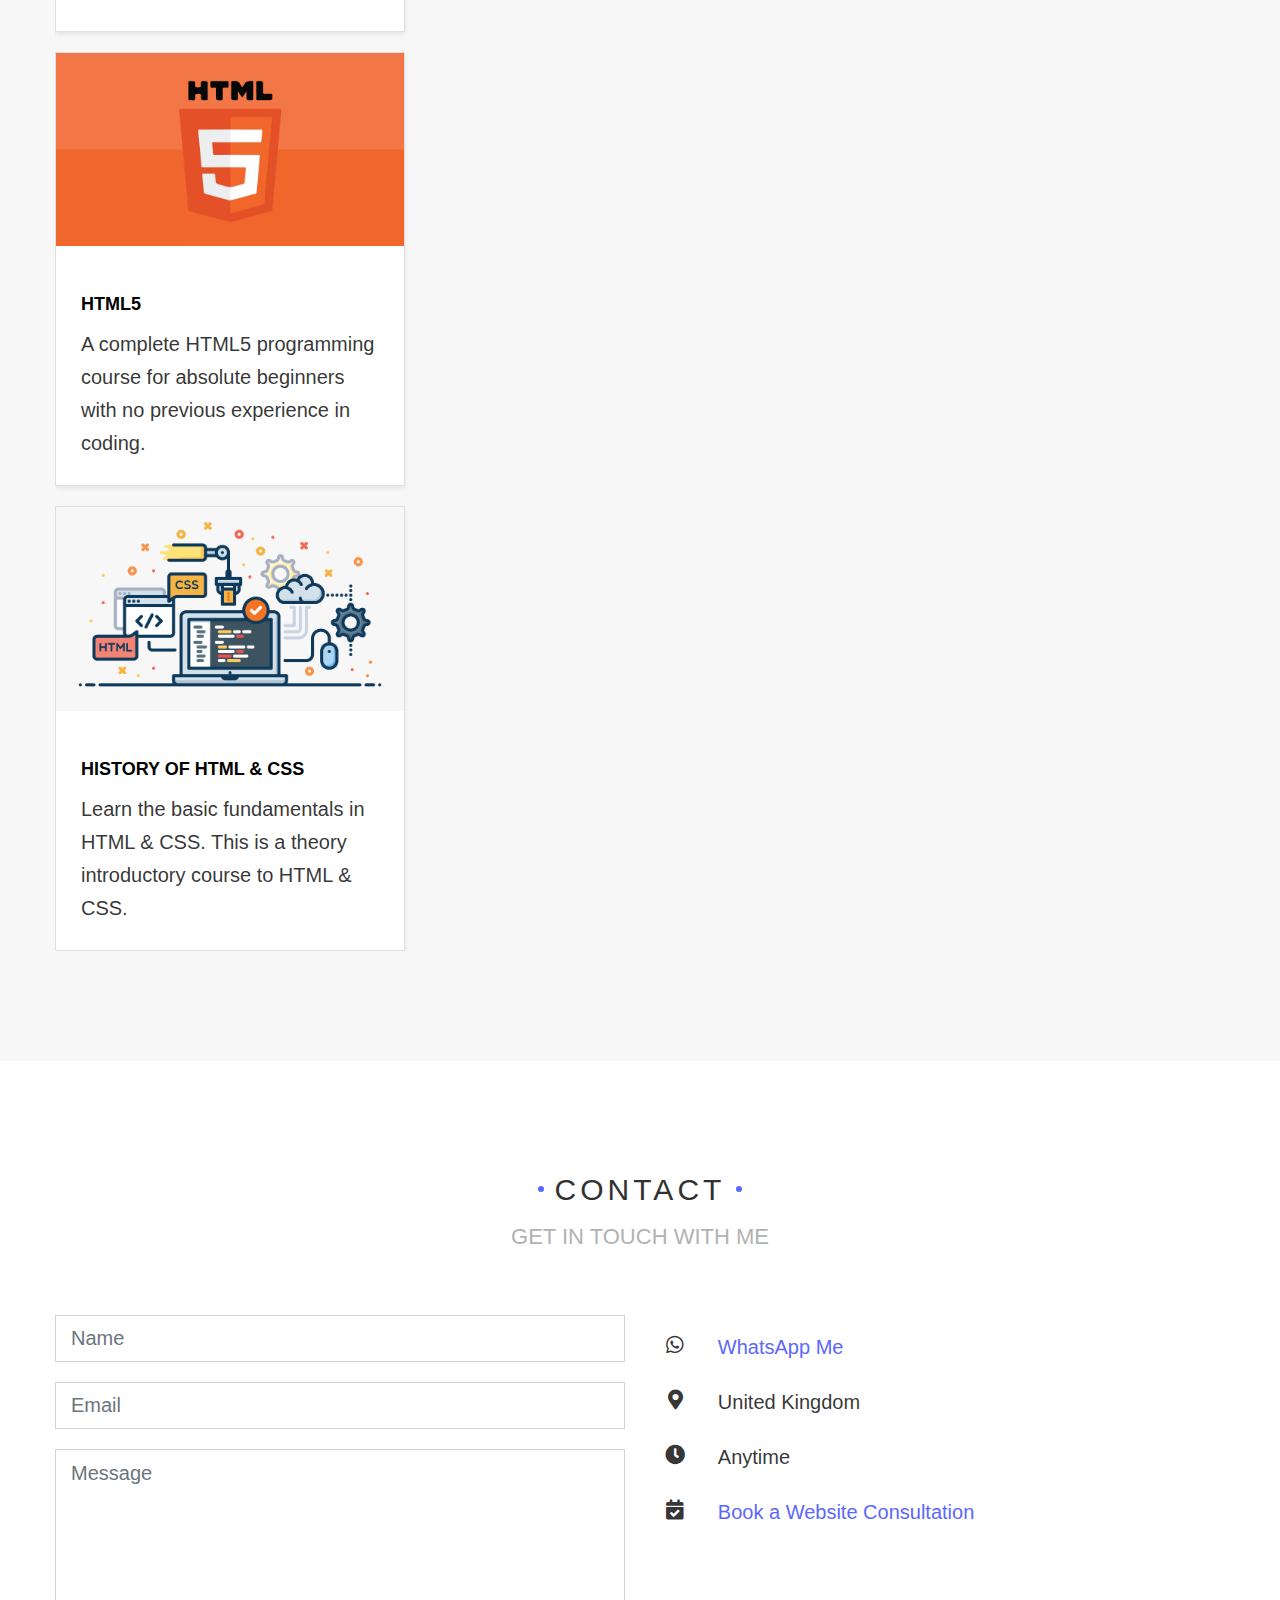
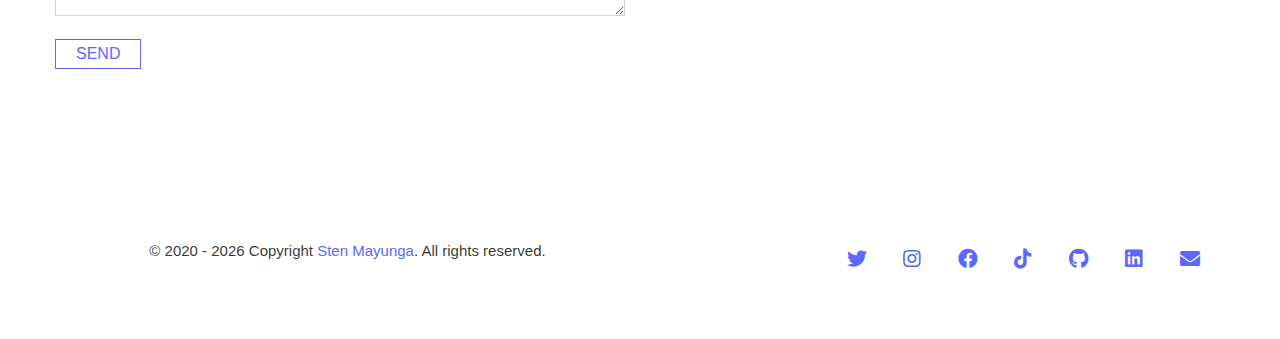
==== commit f72bde50: "Change title to Software Engineer" ====
--- a/index.html
+++ b/index.html
@@ -9,12 +9,12 @@
 
     <title>Sten Mayunga | stentech.dev</title>
     <meta name="author" content="Sten Mayunga">
-    <meta name="description" content="Sten Mayunga: Full Stack Developer, based in the UK." />
+    <meta name="description" content="Sten Mayunga: Software Engineer, based in the UK." />
 
     <meta name="twitter:card" content="summary_large_image" />
     <meta name="twitter:image" content="https://stentech.dev/img/sten.jpg" />
     <meta name="twitter:title" content="StenTechDev" />
-    <meta name="twitter:description" content="Sten Mayunga: Full Stack Developer, based in the UK." />
+    <meta name="twitter:description" content="Sten Mayunga: Software Engineer, based in the UK." />
 
     <!-- Font Awesome Style -->
     <script src="https://kit.fontawesome.com/b040e88acc.js" crossorigin="anonymous"></script>
@@ -116,7 +116,7 @@
                                 <script>
                                     let typeText = document.querySelector(".typeText")
                                     let textToBeTyped = "Developer"
-                                    let textToBeTypedArr = ["Web Developer ", "Software Developer ", "Game Developer "]
+                                    let textToBeTypedArr = ["Software Engineer ", "Web Developer ", "Game Developer "]
                                     let index = 0, isAdding = true, textToBeTypedIndex = 0
 
                                     function playAnim() {
@@ -214,14 +214,14 @@
                 <div class="col-lg-7" itemprop="description">
                     <div class="portrait-title">
                         <h2 itemprop="name">Sten Mayunga</h2>
-                        <h3 class="d-inline-block" itemprop="jobTitle">Full Stack Developer</h3>
+                        <h3 class="d-inline-block" itemprop="jobTitle">Software Engineer</h3>
                         <h3 class="d-inline-block" itemprop="worksFor" itemscope
                             itemtype="http://schema.org/Organization">
                         </h3>
                     </div>
                     <link itemprop="url" href="">
                     <p>
-                        As a full stack developer, I have been creating web applications since 2020 as a freelancer.
+                        As a Software Engineer, I have been creating web applications since 2020 as a freelancer.
                         I am an <em>open-source enthusiast</em> who enjoy collaborating on projects and contributing to the community.
                     </p>
                     <p>
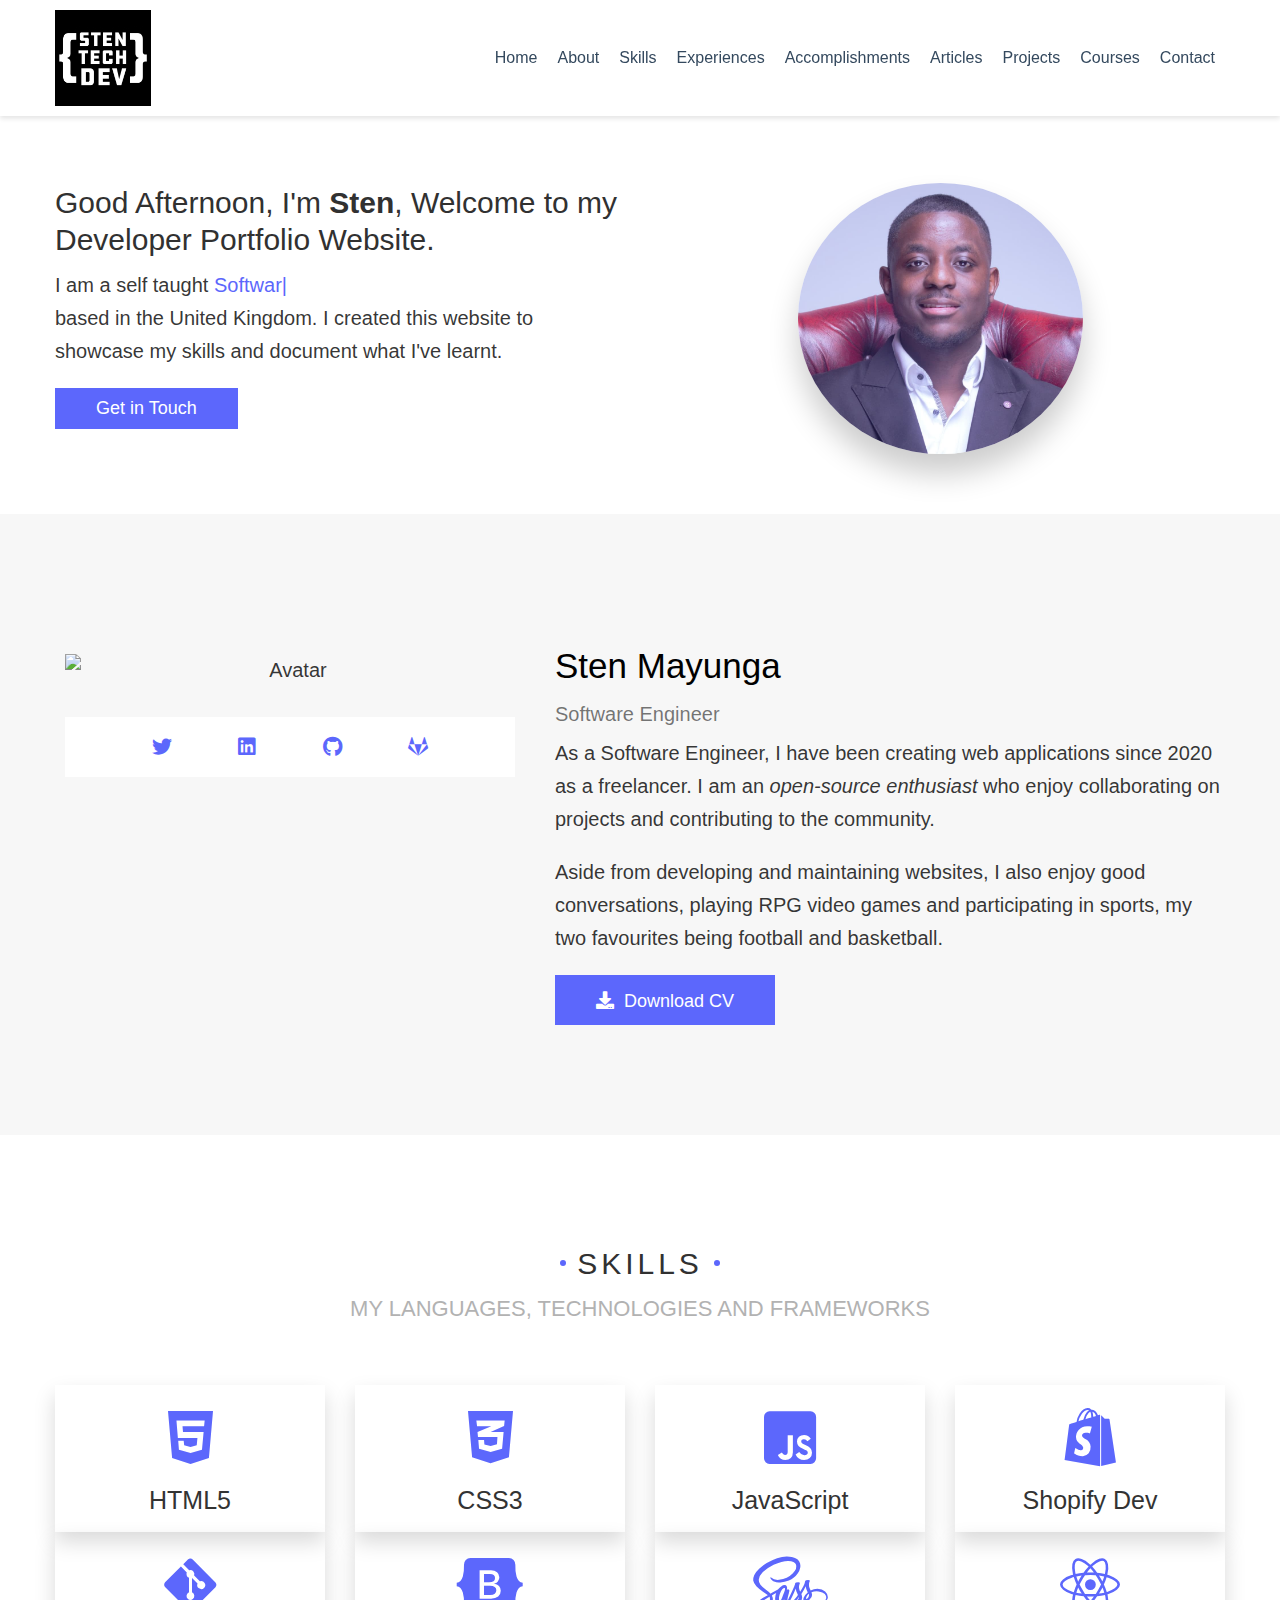
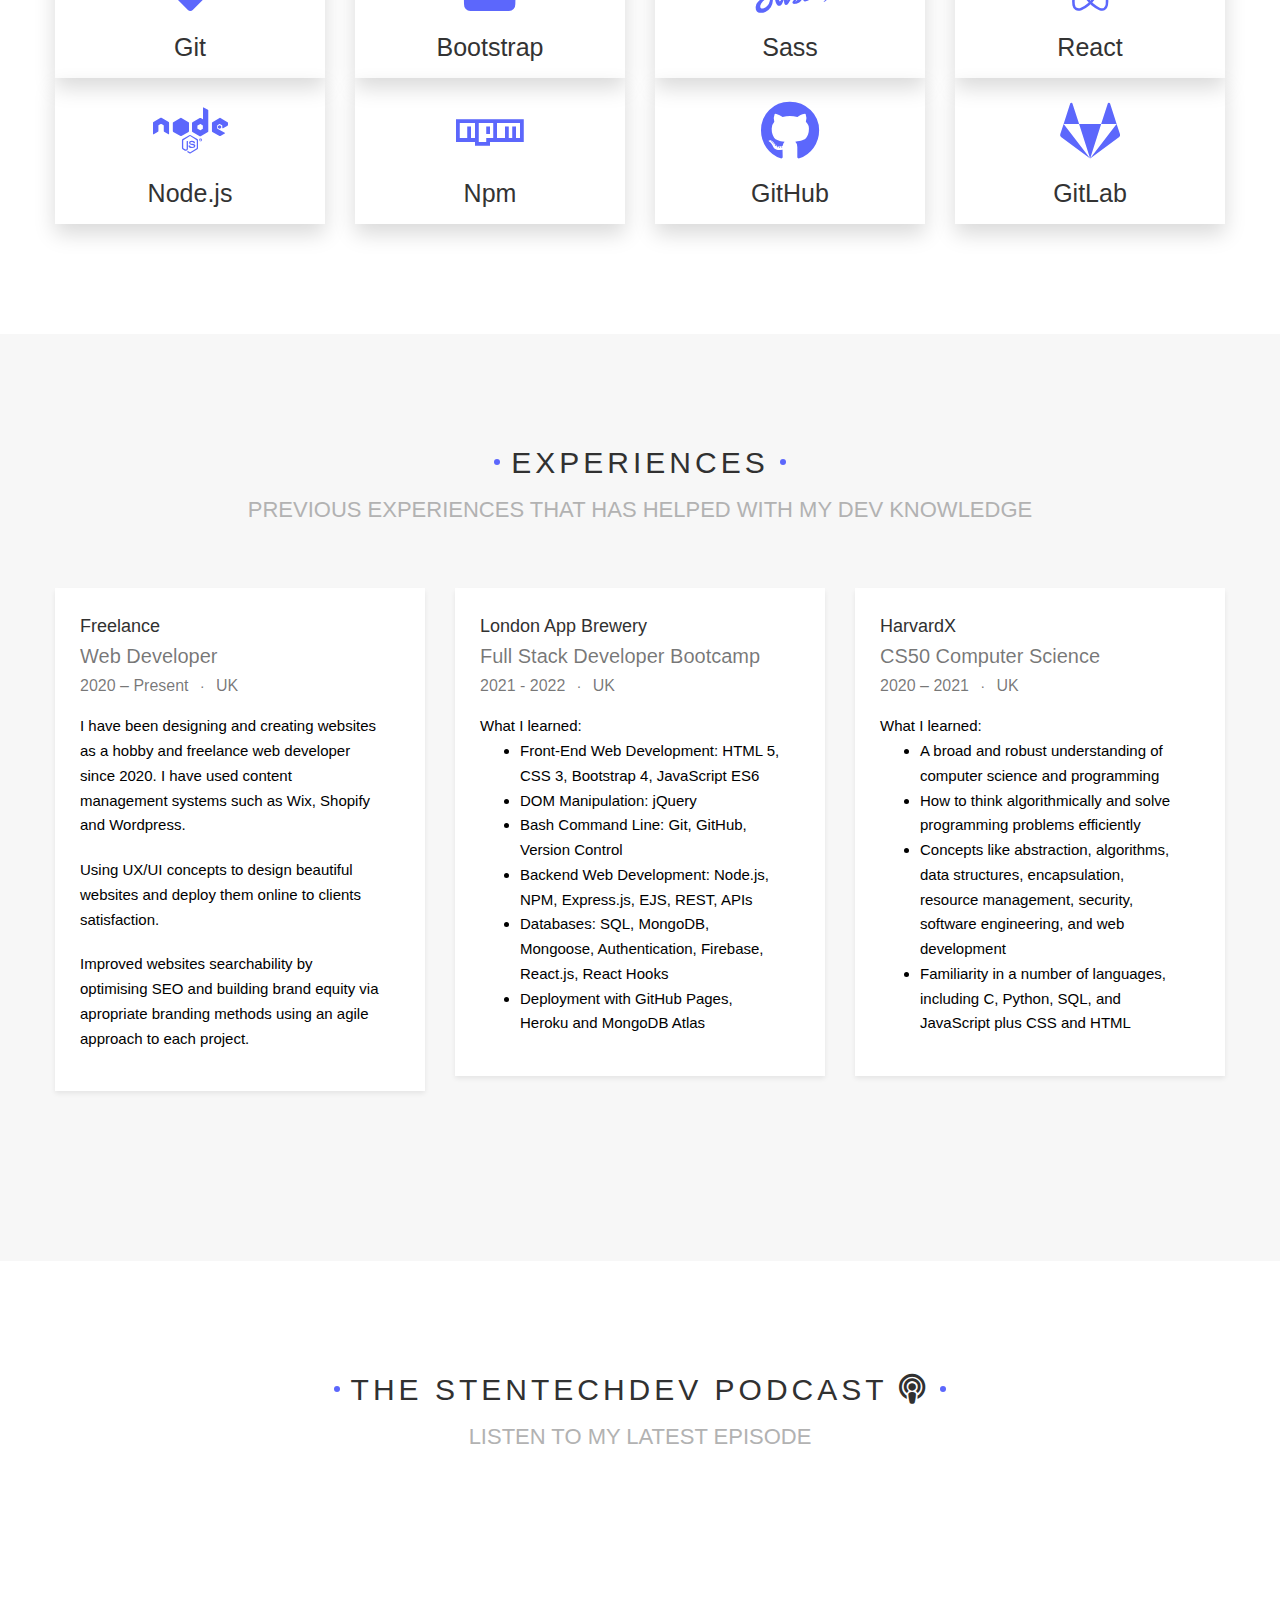
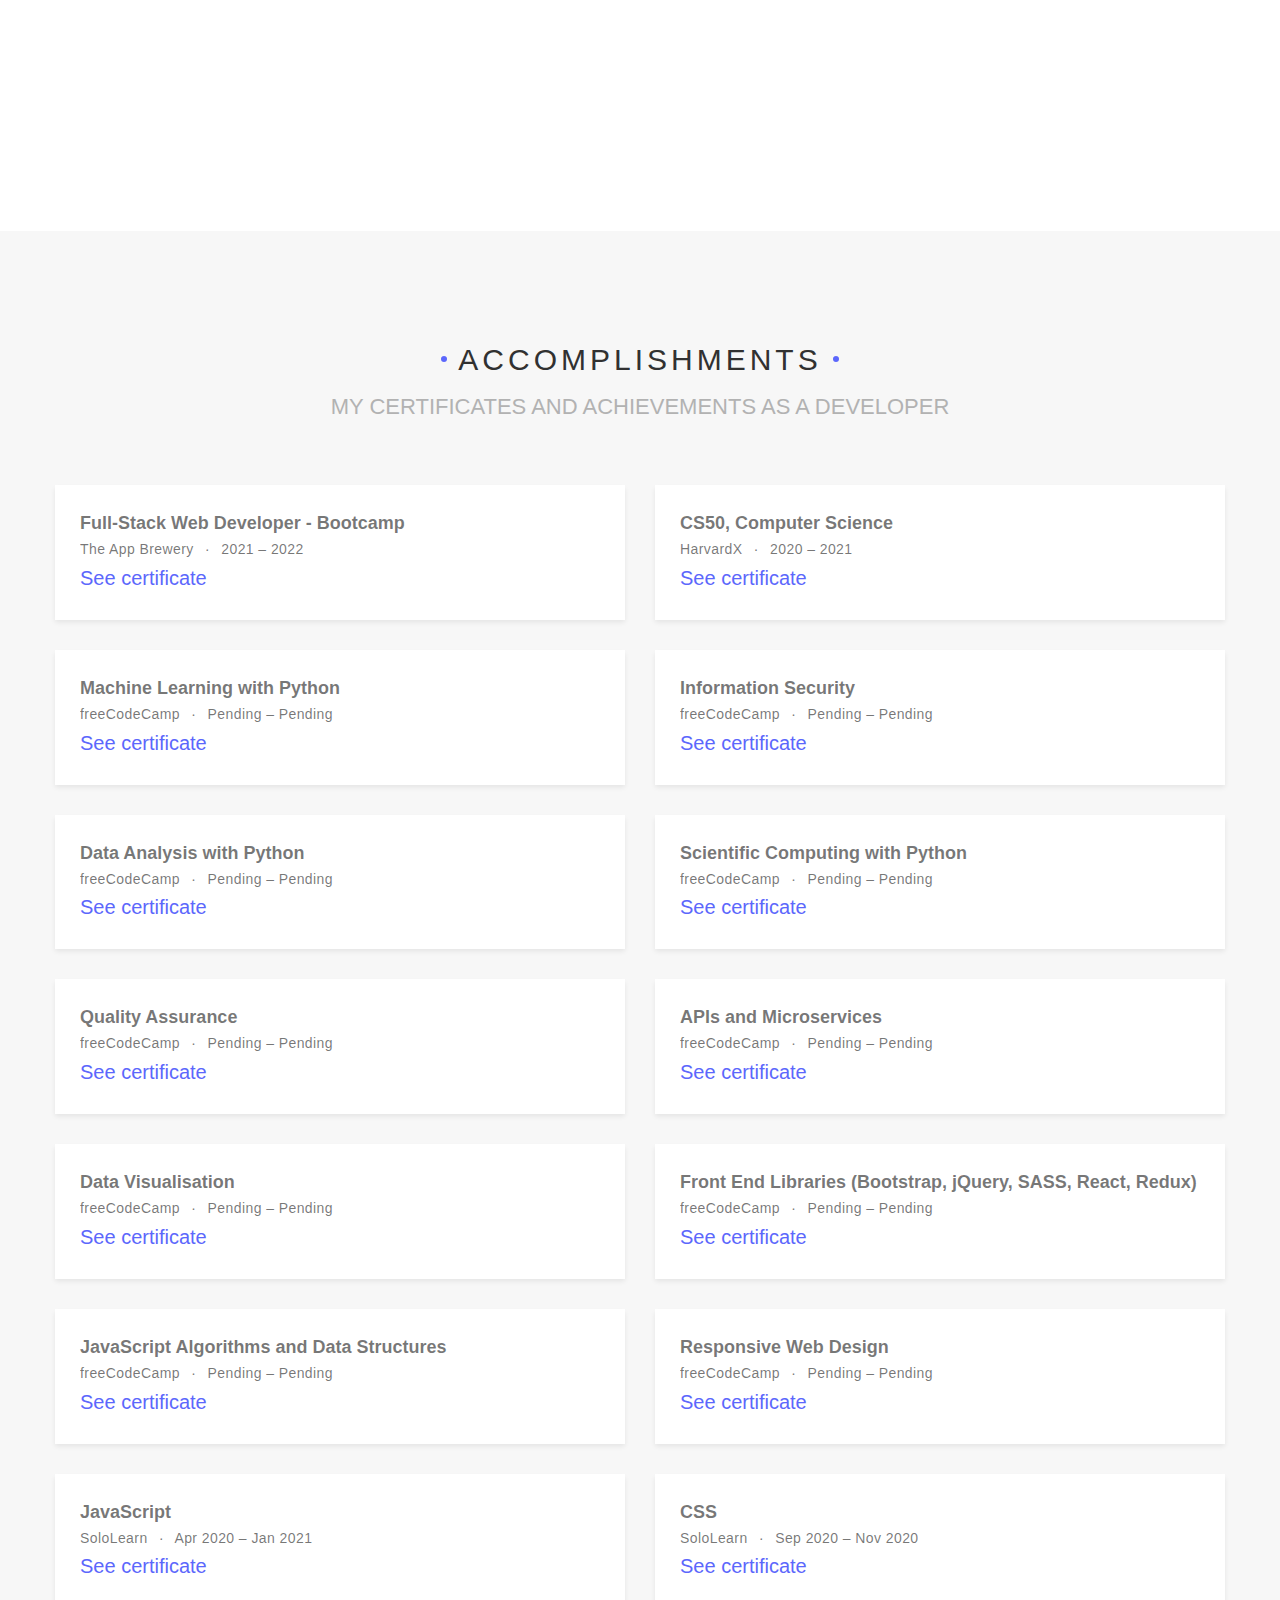
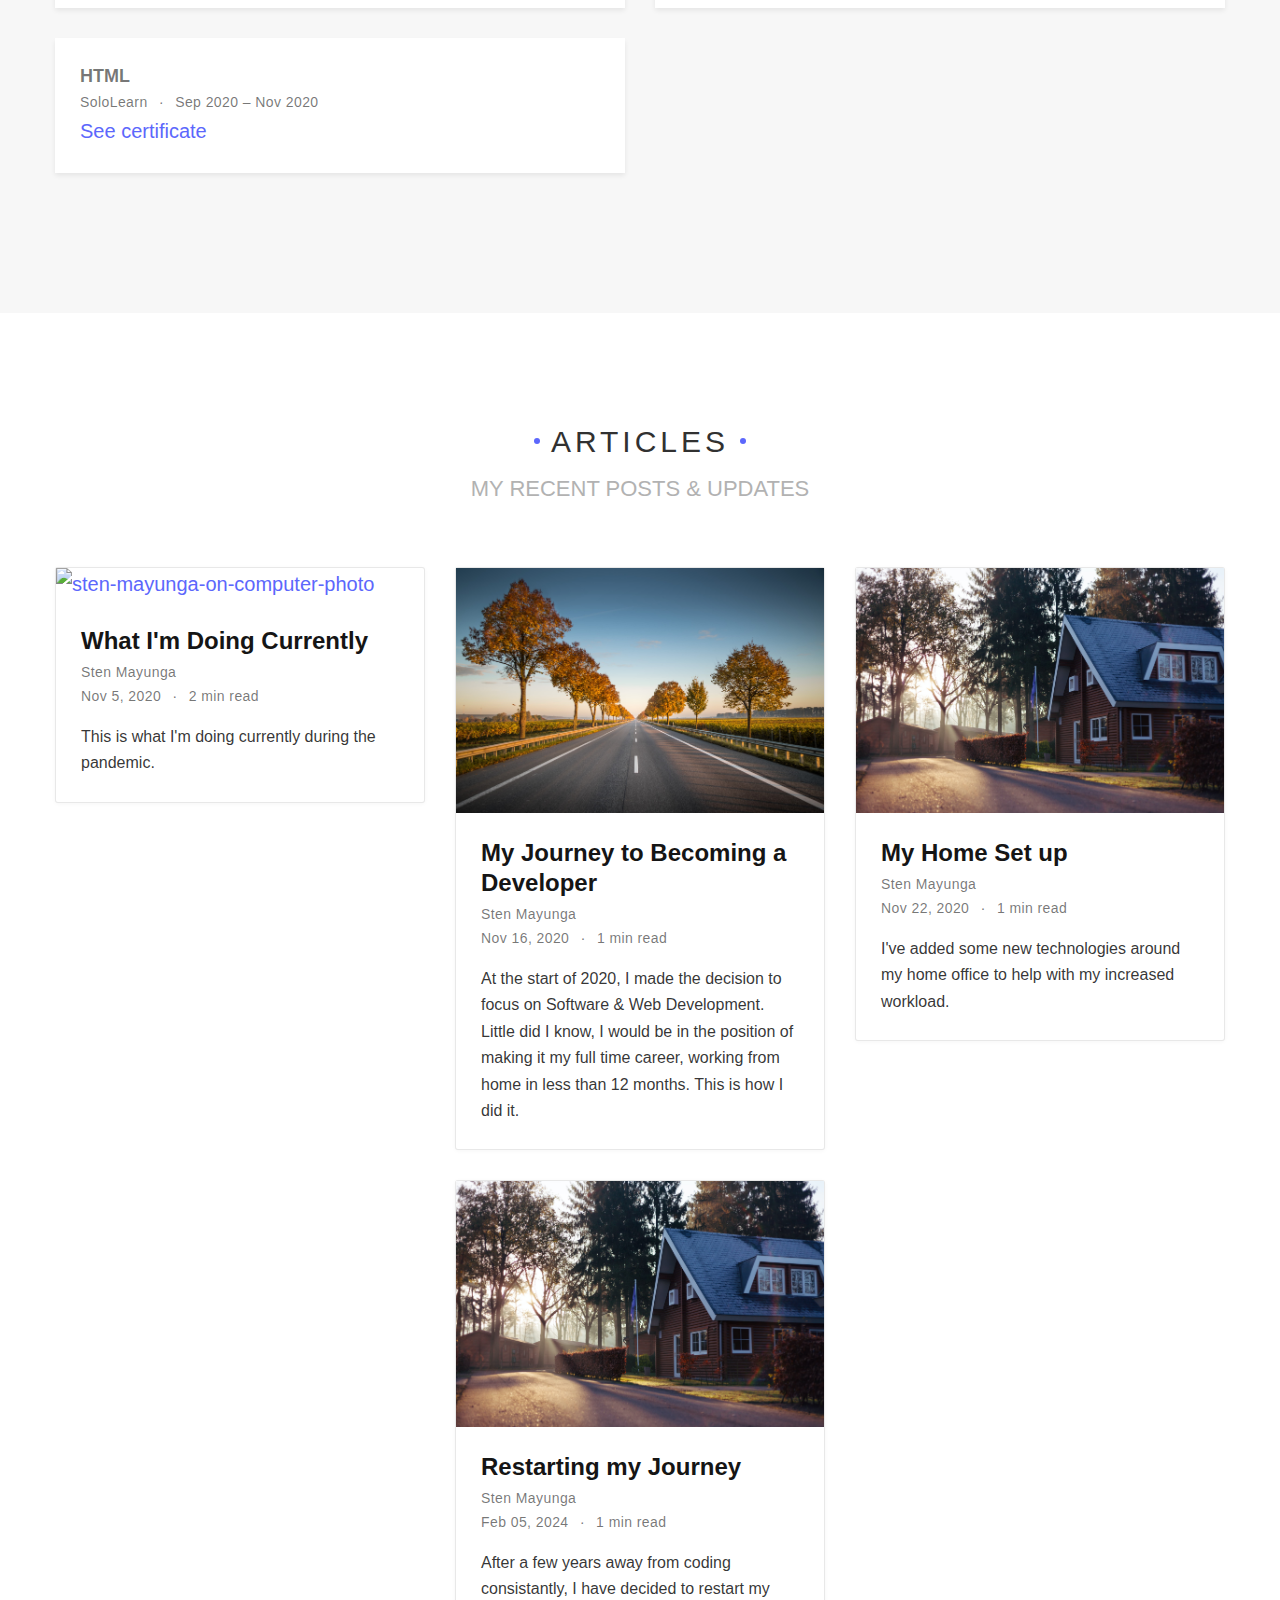
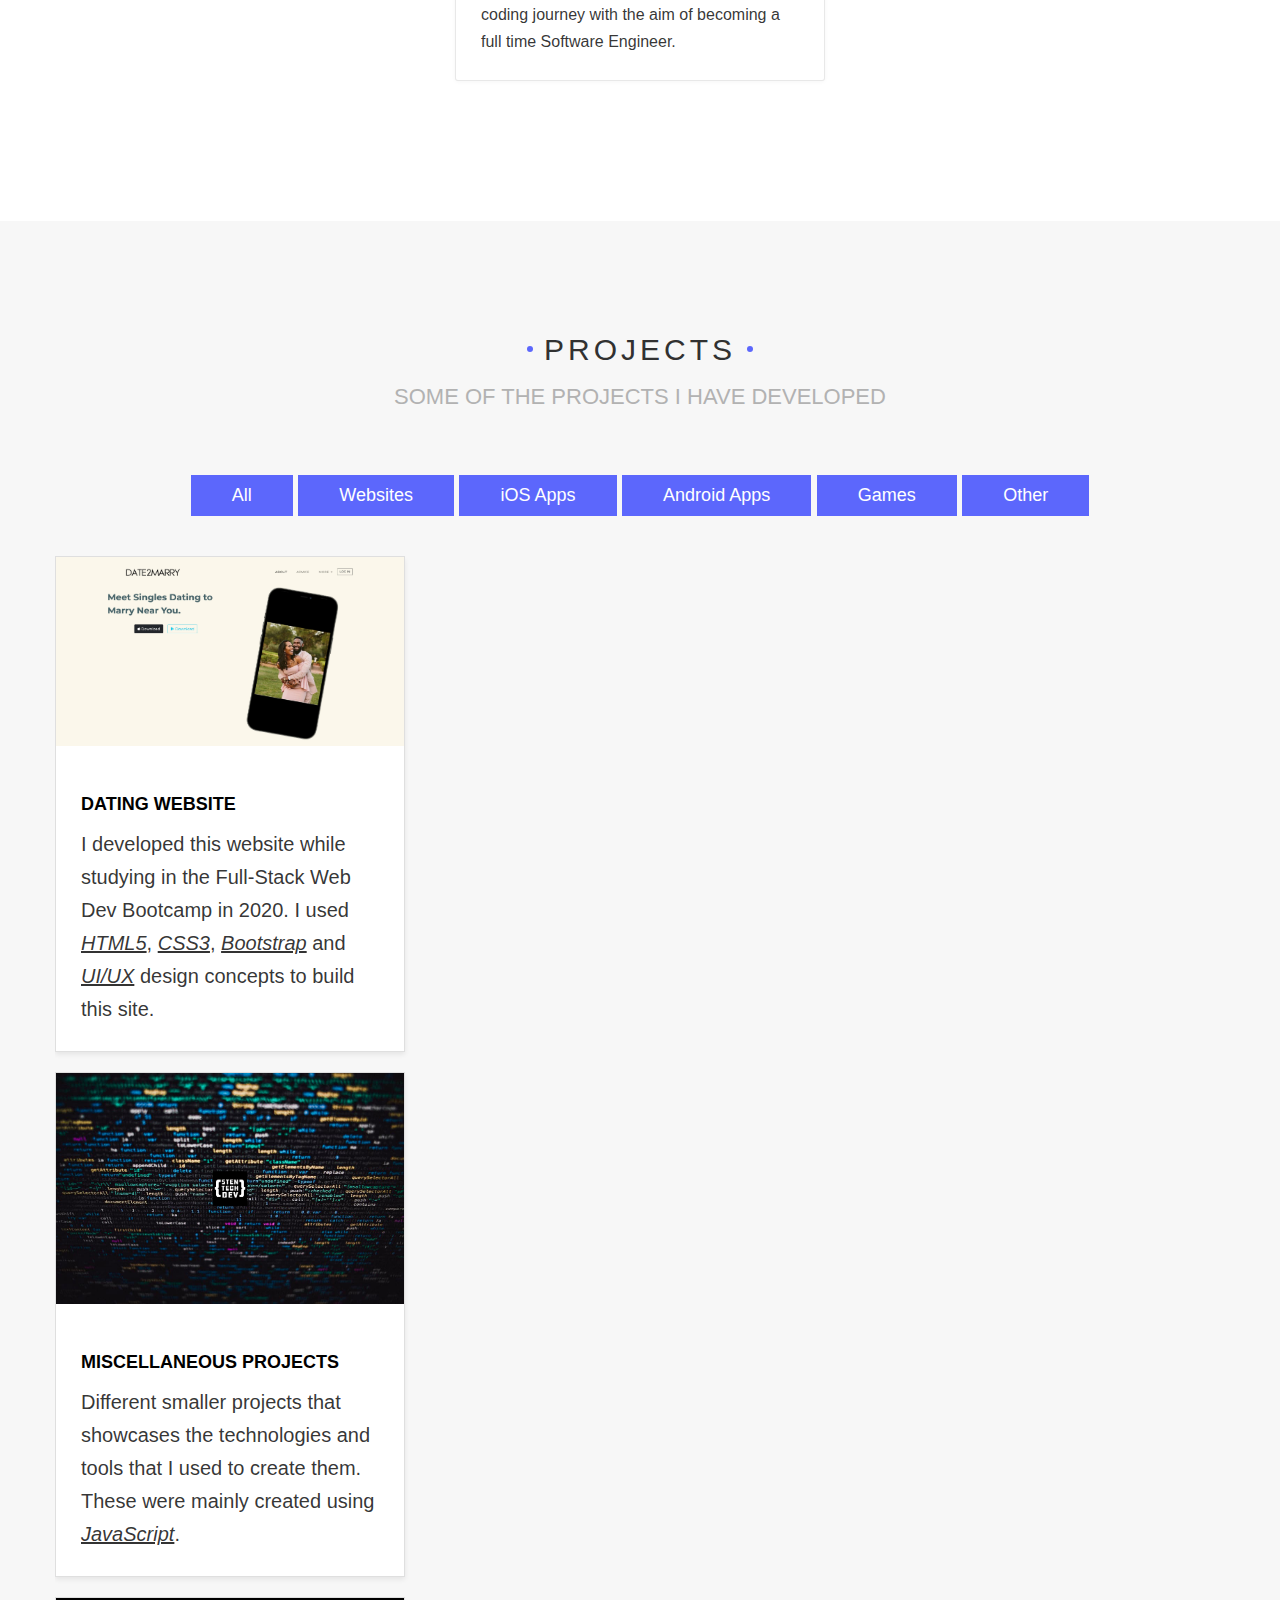
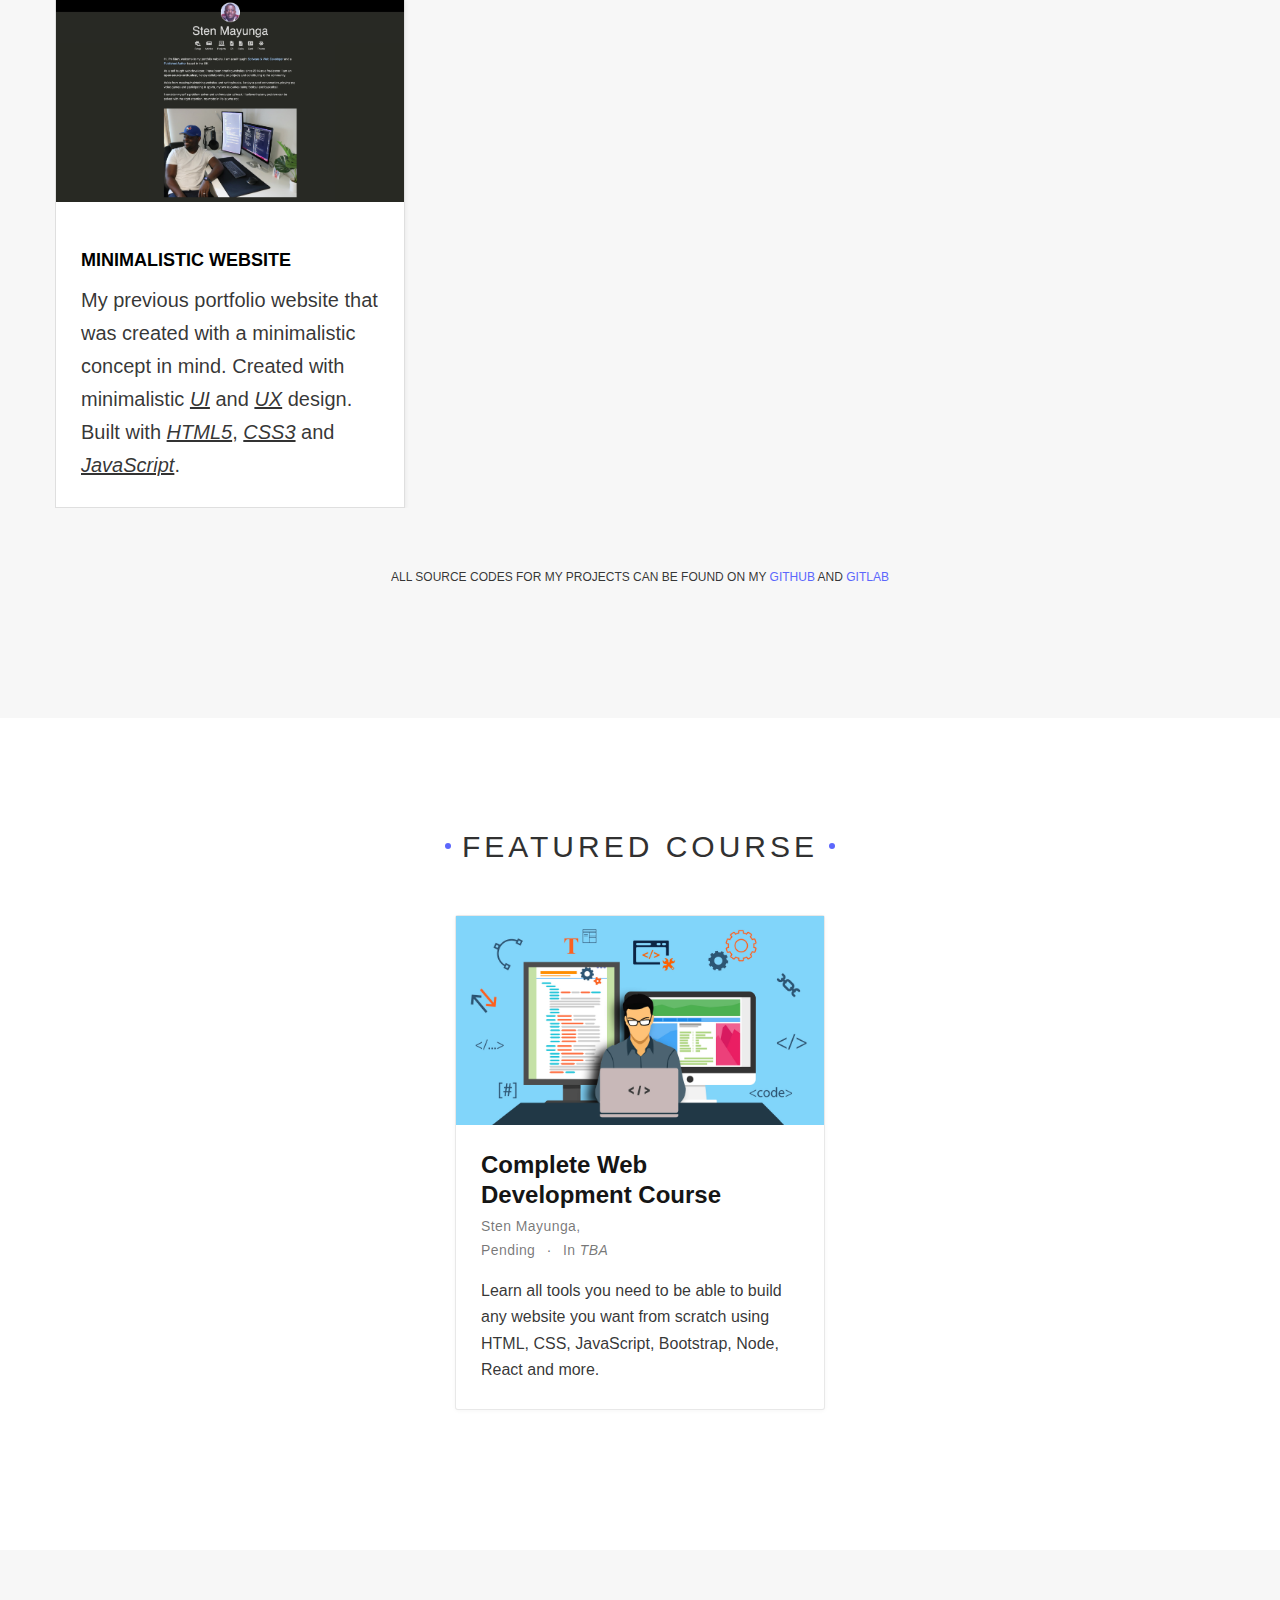
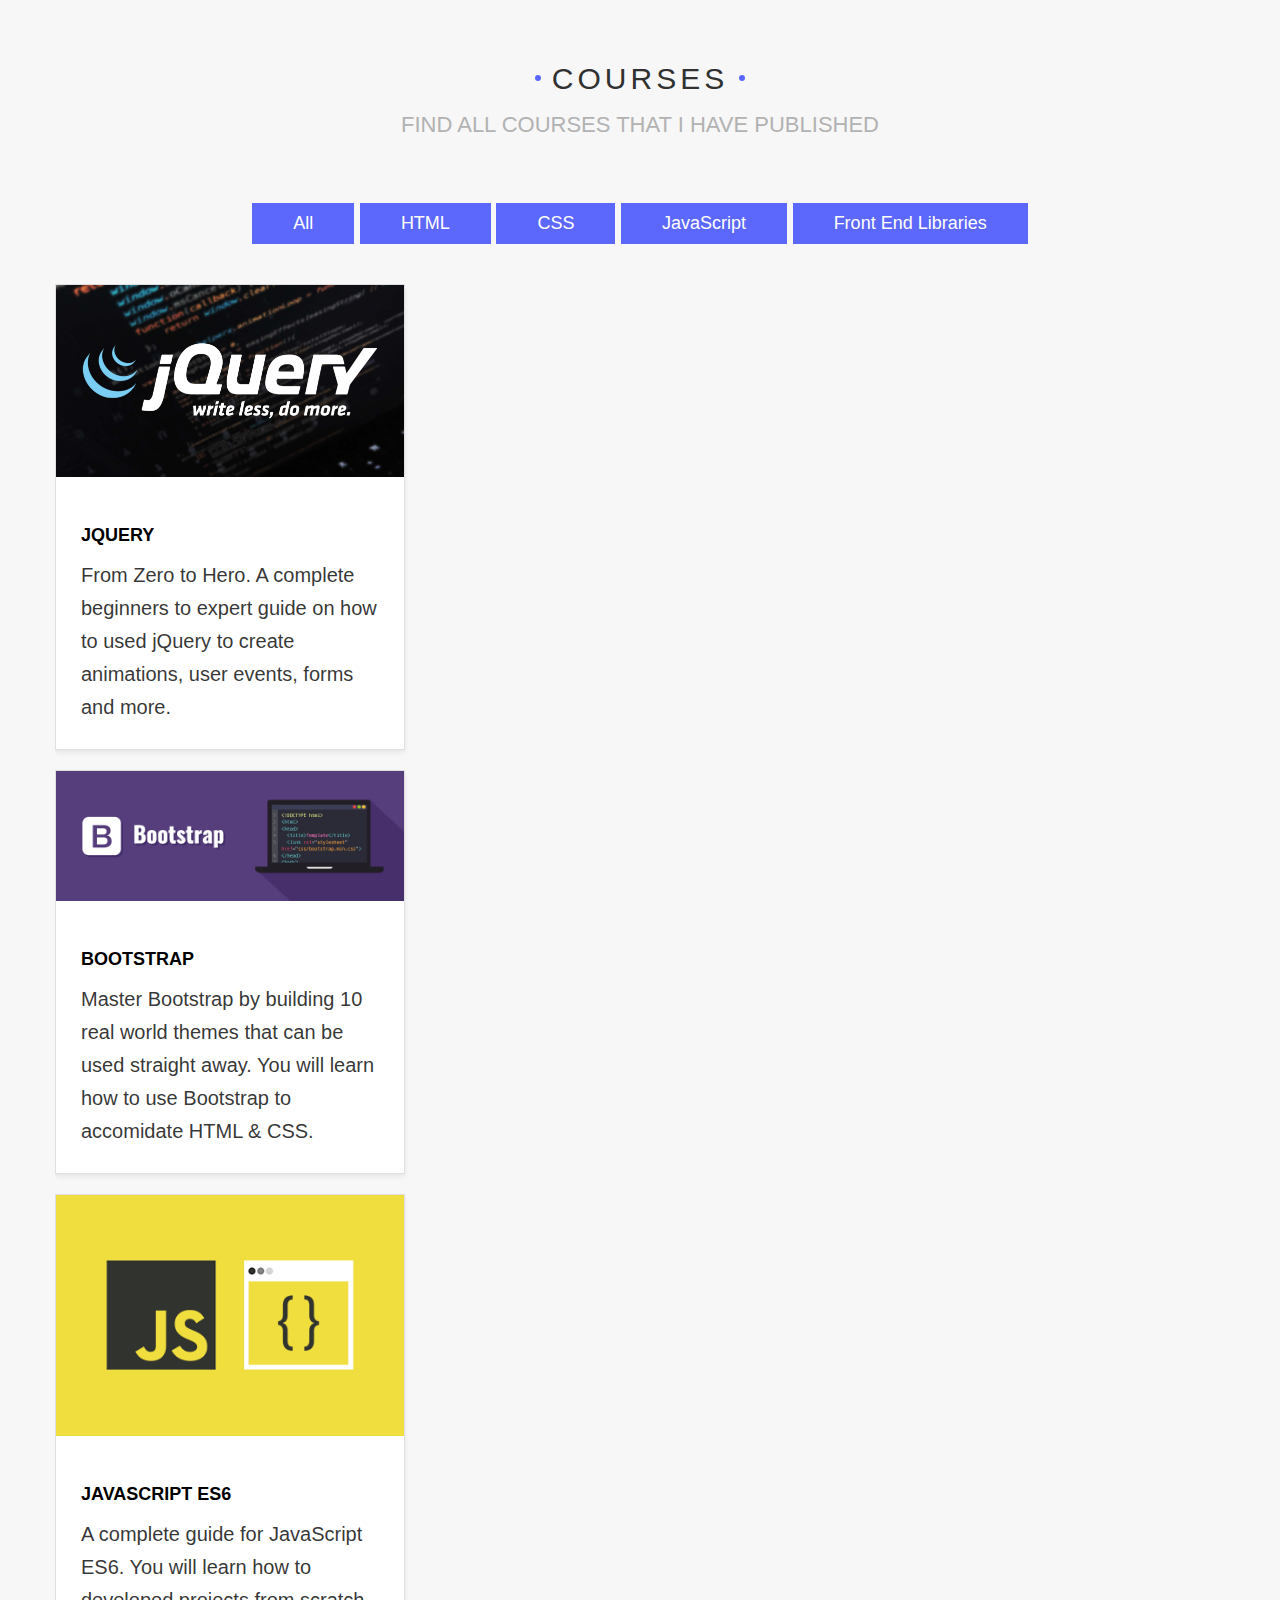
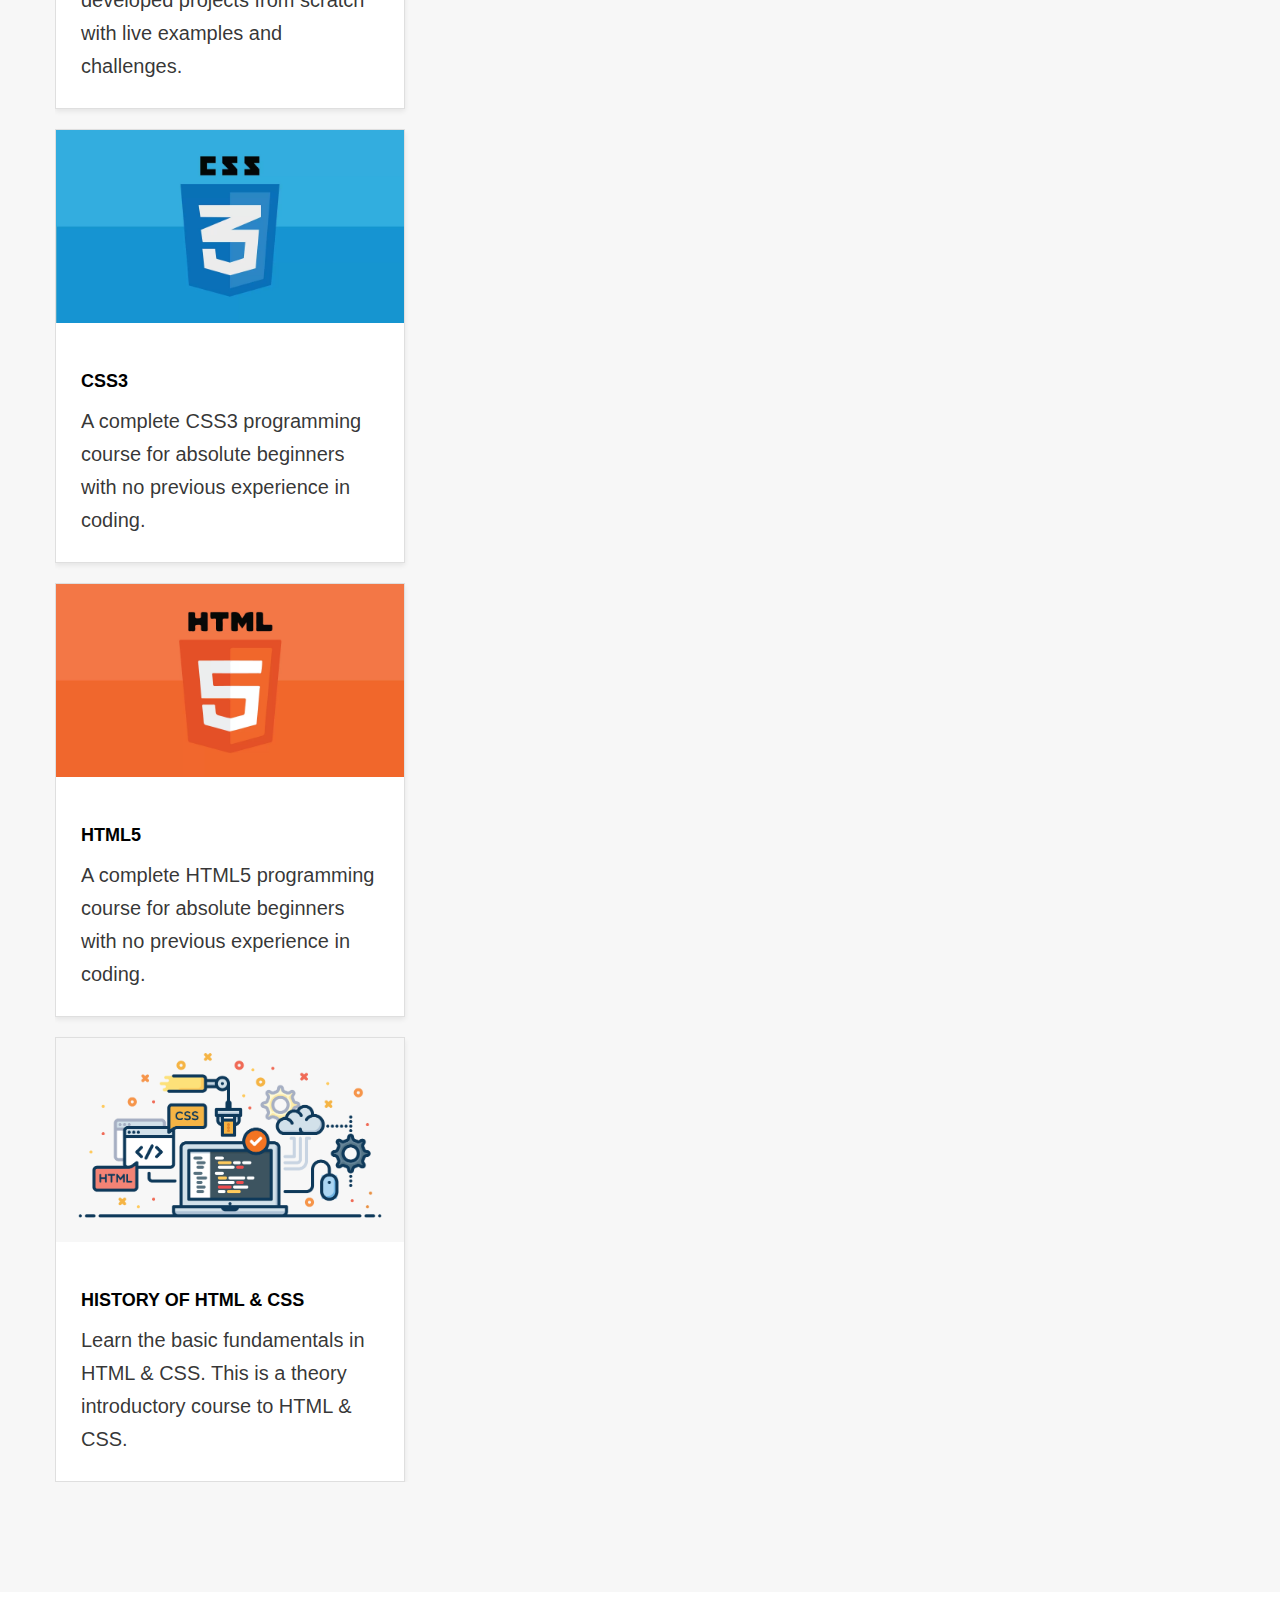
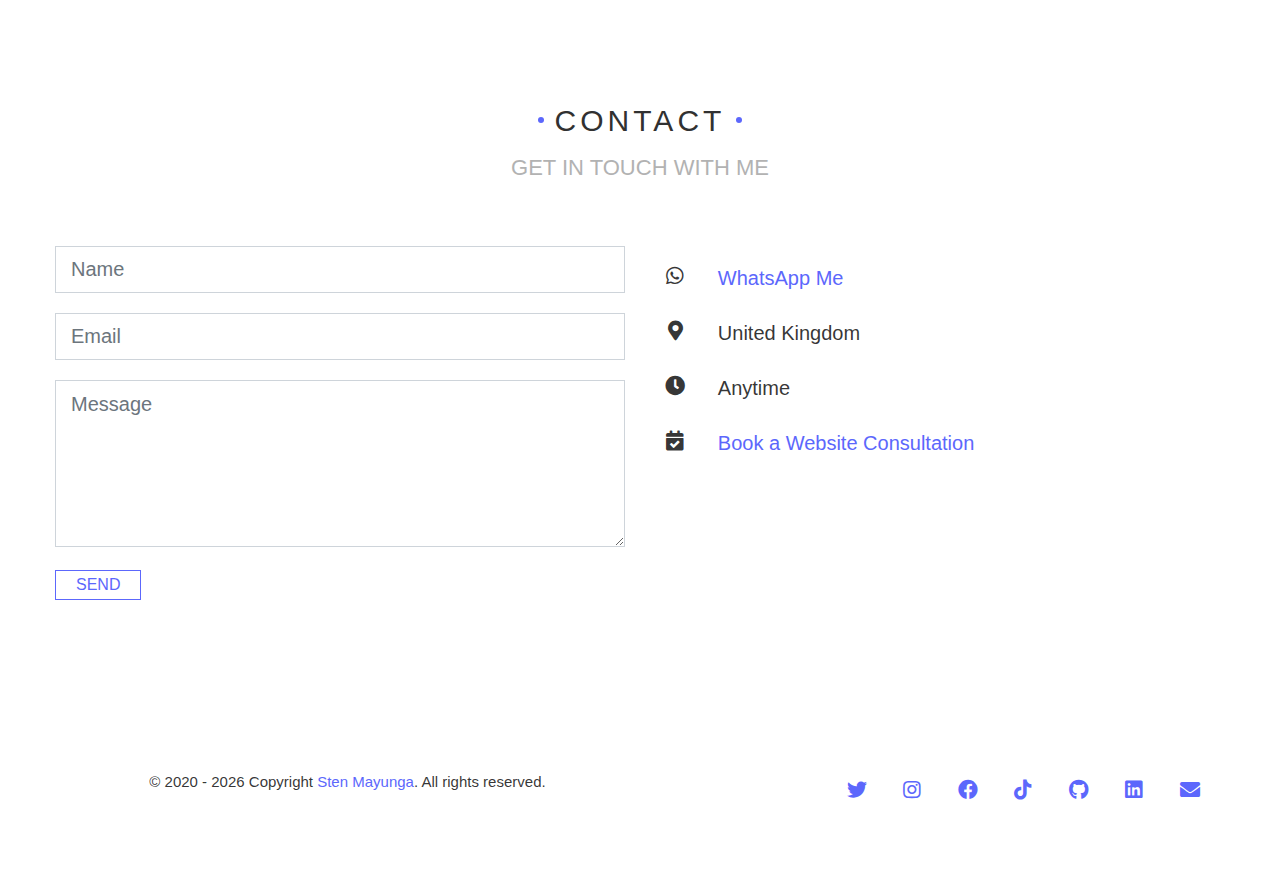
==== commit bdebb778: "Adding latest article on the website" ====
--- a/index.html
+++ b/index.html
@@ -829,7 +829,7 @@
                 <div class="col-12">
                     <div class="row justify-content-center">
 
-
+                        <!-- What I'm Doing Currently article -->
                         <div class="col-lg-4 col-md-6 mb-4">
                             <div class="card-simple" itemscope itemtype="#">
                                 <a href="/articles/what-im-doing-currently-article.html">
@@ -863,6 +863,7 @@
                             </div>
                         </div>
 
+                        <!-- My Journey to Becoming a Developer article -->
                         <div class="col-lg-4 col-md-6 mb-4">
                             <div class="card-simple" itemscope itemtype="#">
                                 <a href="/articles/my-journey.html">
@@ -899,6 +900,7 @@
                             </div>
                         </div>
 
+                        <!-- My Home Set up article -->
                         <div class="col-lg-4 col-md-6 mb-4">
                             <div class="card-simple" itemscope itemtype="#">
                                 <a href="/articles/my-set-up.html">
@@ -929,6 +931,41 @@
                                     <div class="article-style" itemprop="articleBody">
                                         I've added some new technologies around my home office to help with my increased
                                         workload.
+                                    </div>
+                                </div>
+                            </div>
+                        </div>
+
+                        <!-- Restarting my Journey article -->
+                        <div class="col-lg-4 col-md-6 mb-4">
+                            <div class="card-simple" itemscope itemtype="#">
+                                <a href="/articles/restarting-my-journey.html">
+                                    <img src="/img/photo-by-rowan-heuvel-on-unsplash.jpg" class="article-banner"
+                                        itemprop="image" alt="home-set-up-photo">
+                                </a>
+                                <div class="card-body">
+                                    <h3 class="article-title mb-1 mt-0" itemprop="name">
+                                        <a href="/articles/my-set-up.html" itemprop="url">
+                                            Restarting my Journey
+                                        </a>
+                                    </h3>
+                                    <meta content="2020-11-22 00:00:00 &#43;0000 UTC" itemprop="datePublished">
+                                    <meta content="2020-12-29 00:00:00 &#43;0000 UTC" itemprop="dateModified">
+                                    <div class="article-metadata">
+                                        <div>
+                                            <span itemprop="author name"><a href="/index.html#top">Sten
+                                                    Mayunga</a></span>
+                                        </div>
+                                        <span class="article-date">
+                                            <time>Feb 05, 2024</time>
+                                        </span>
+                                        <span class="middot-divider"></span>
+                                        <span class="article-reading-time">
+                                            1 min read
+                                        </span>
+                                    </div>
+                                    <div class="article-style" itemprop="articleBody">
+                                        After a few years away from coding consistantly, I have decided to restart my coding journey with the aim of becoming a full time Software Engineer.
                                     </div>
                                 </div>
                             </div>
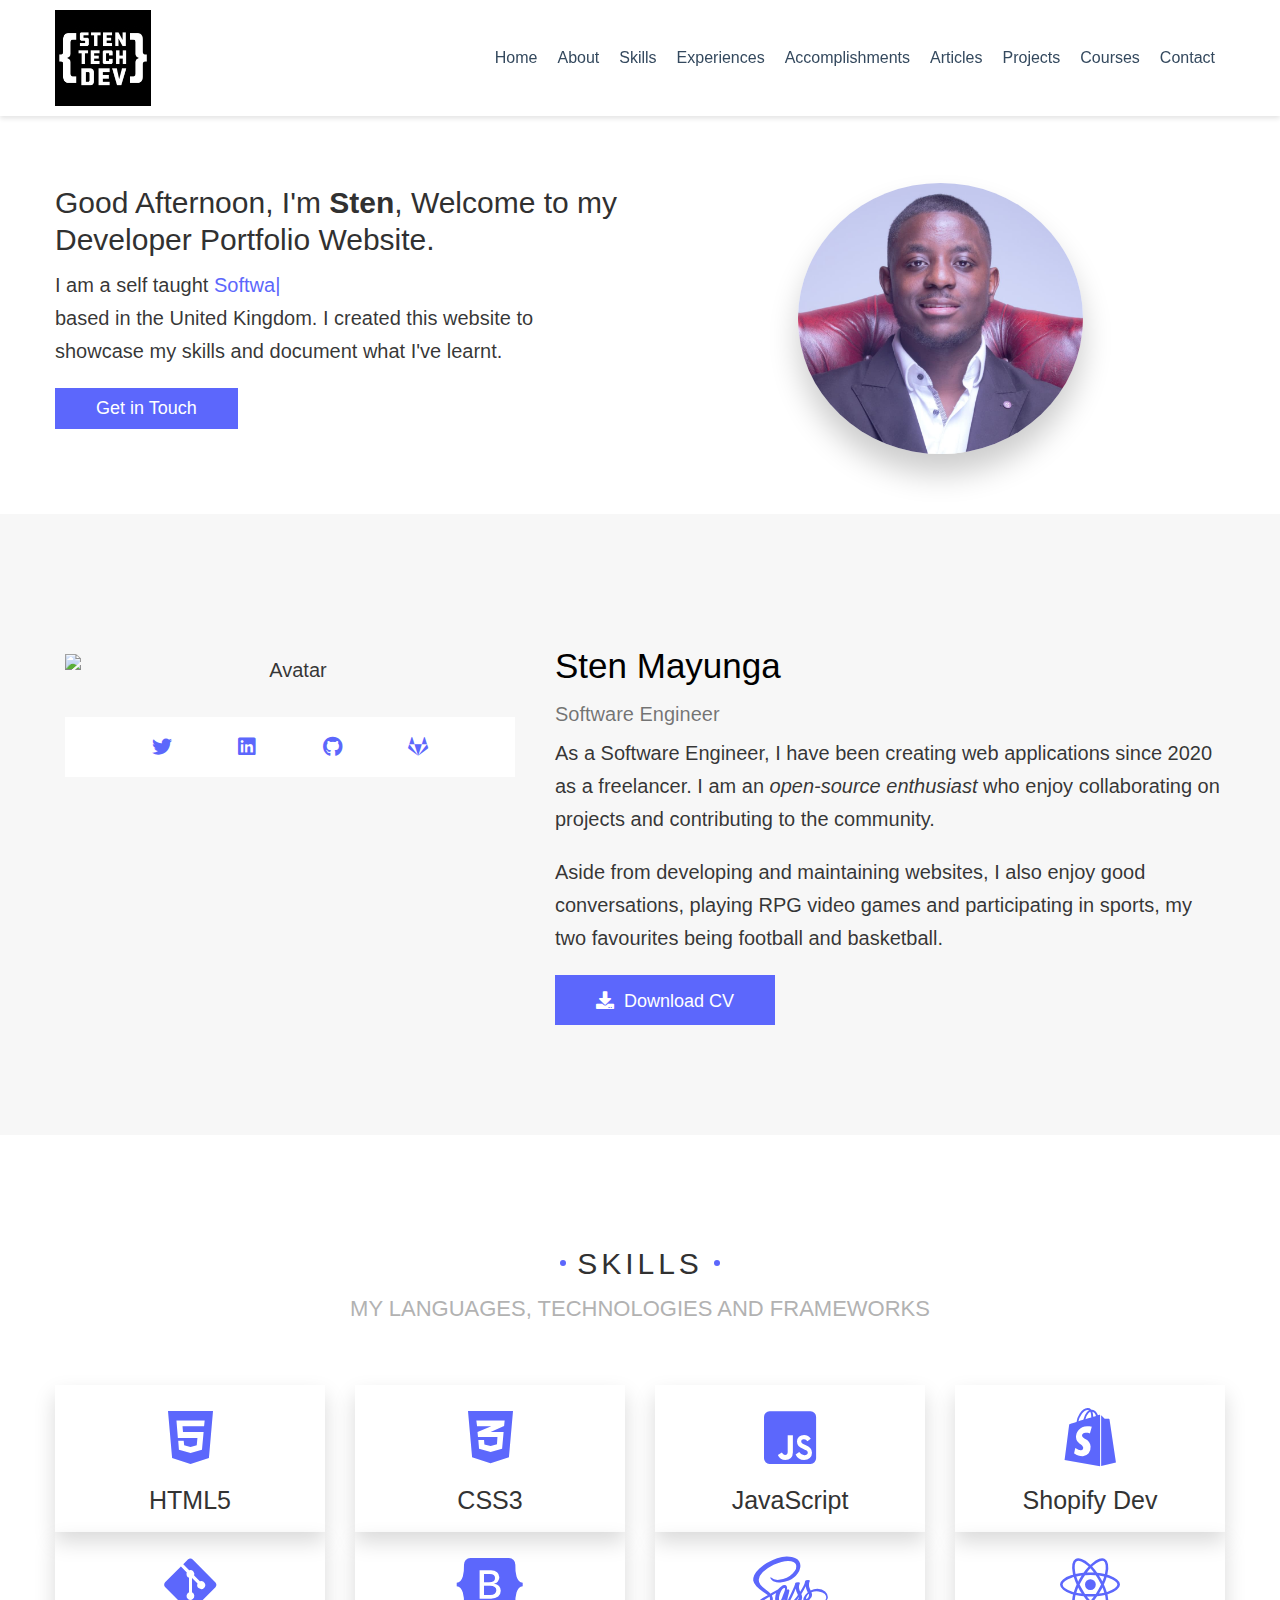
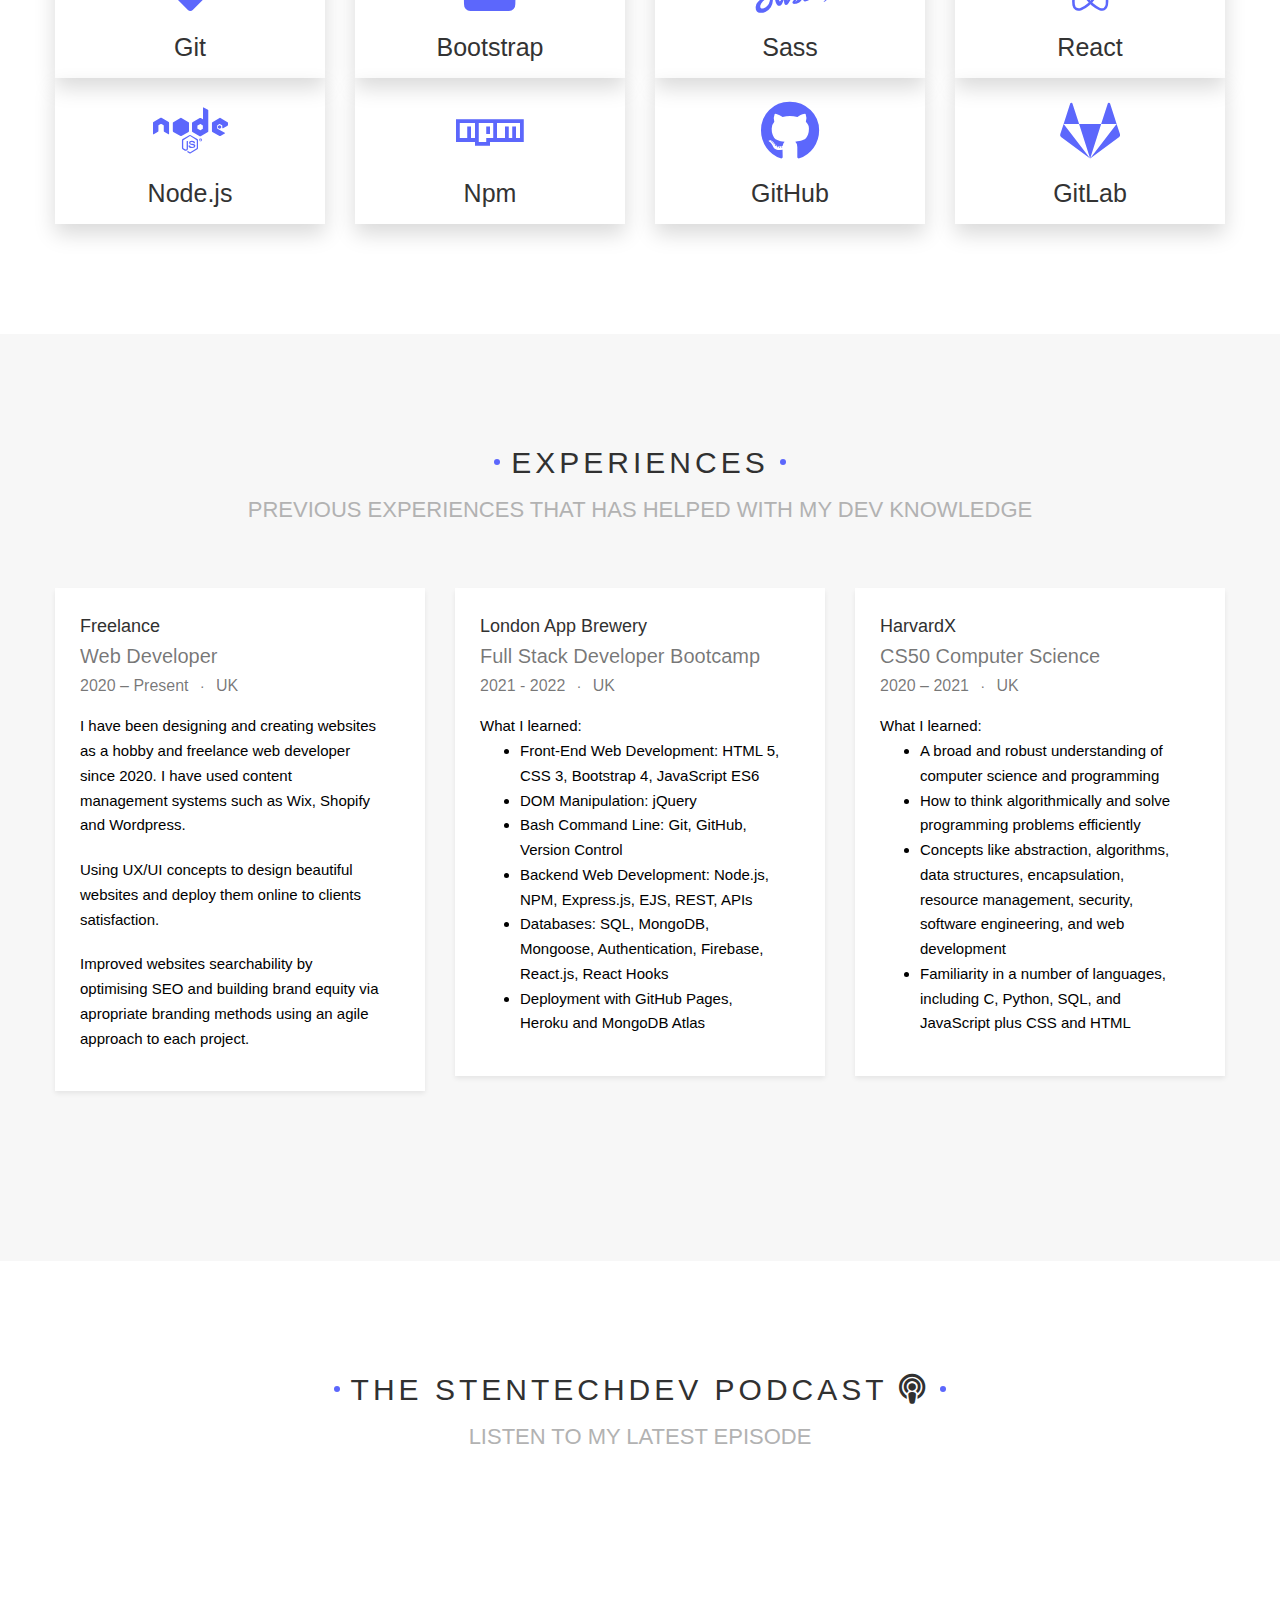
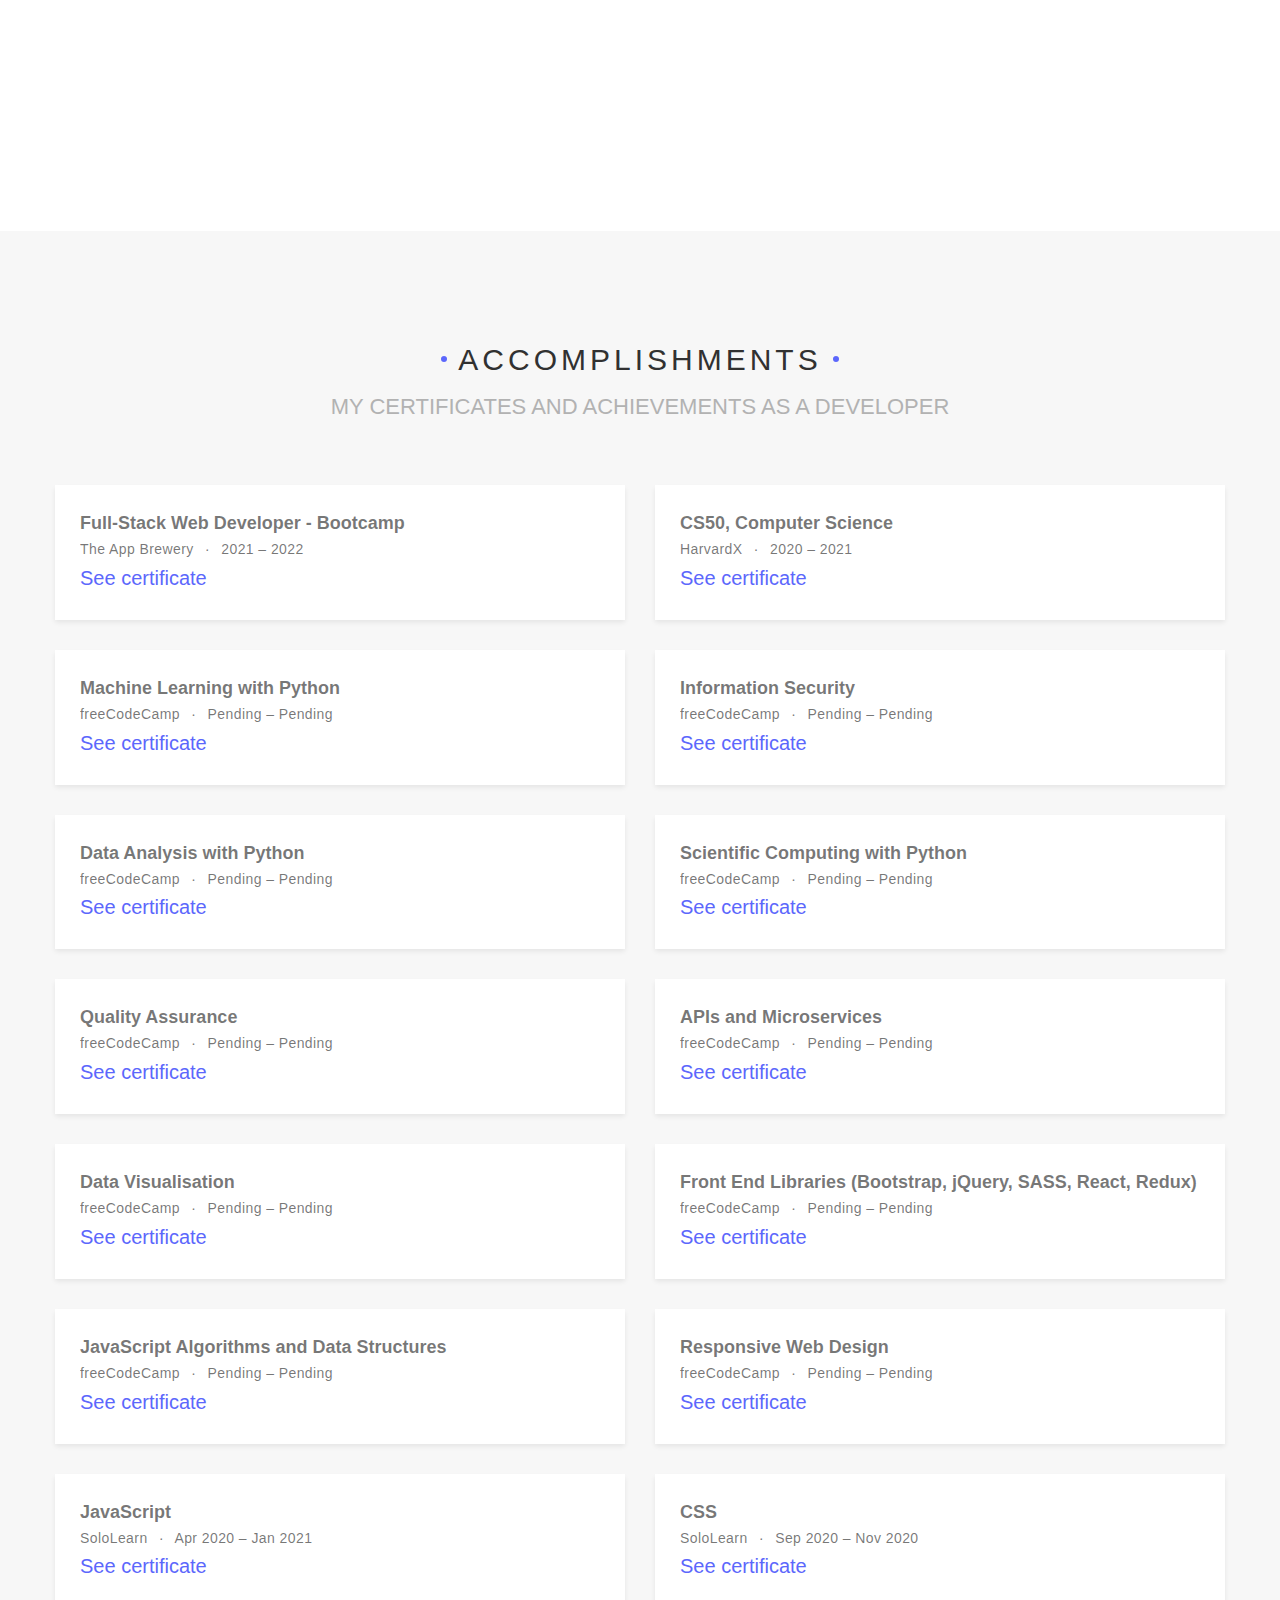
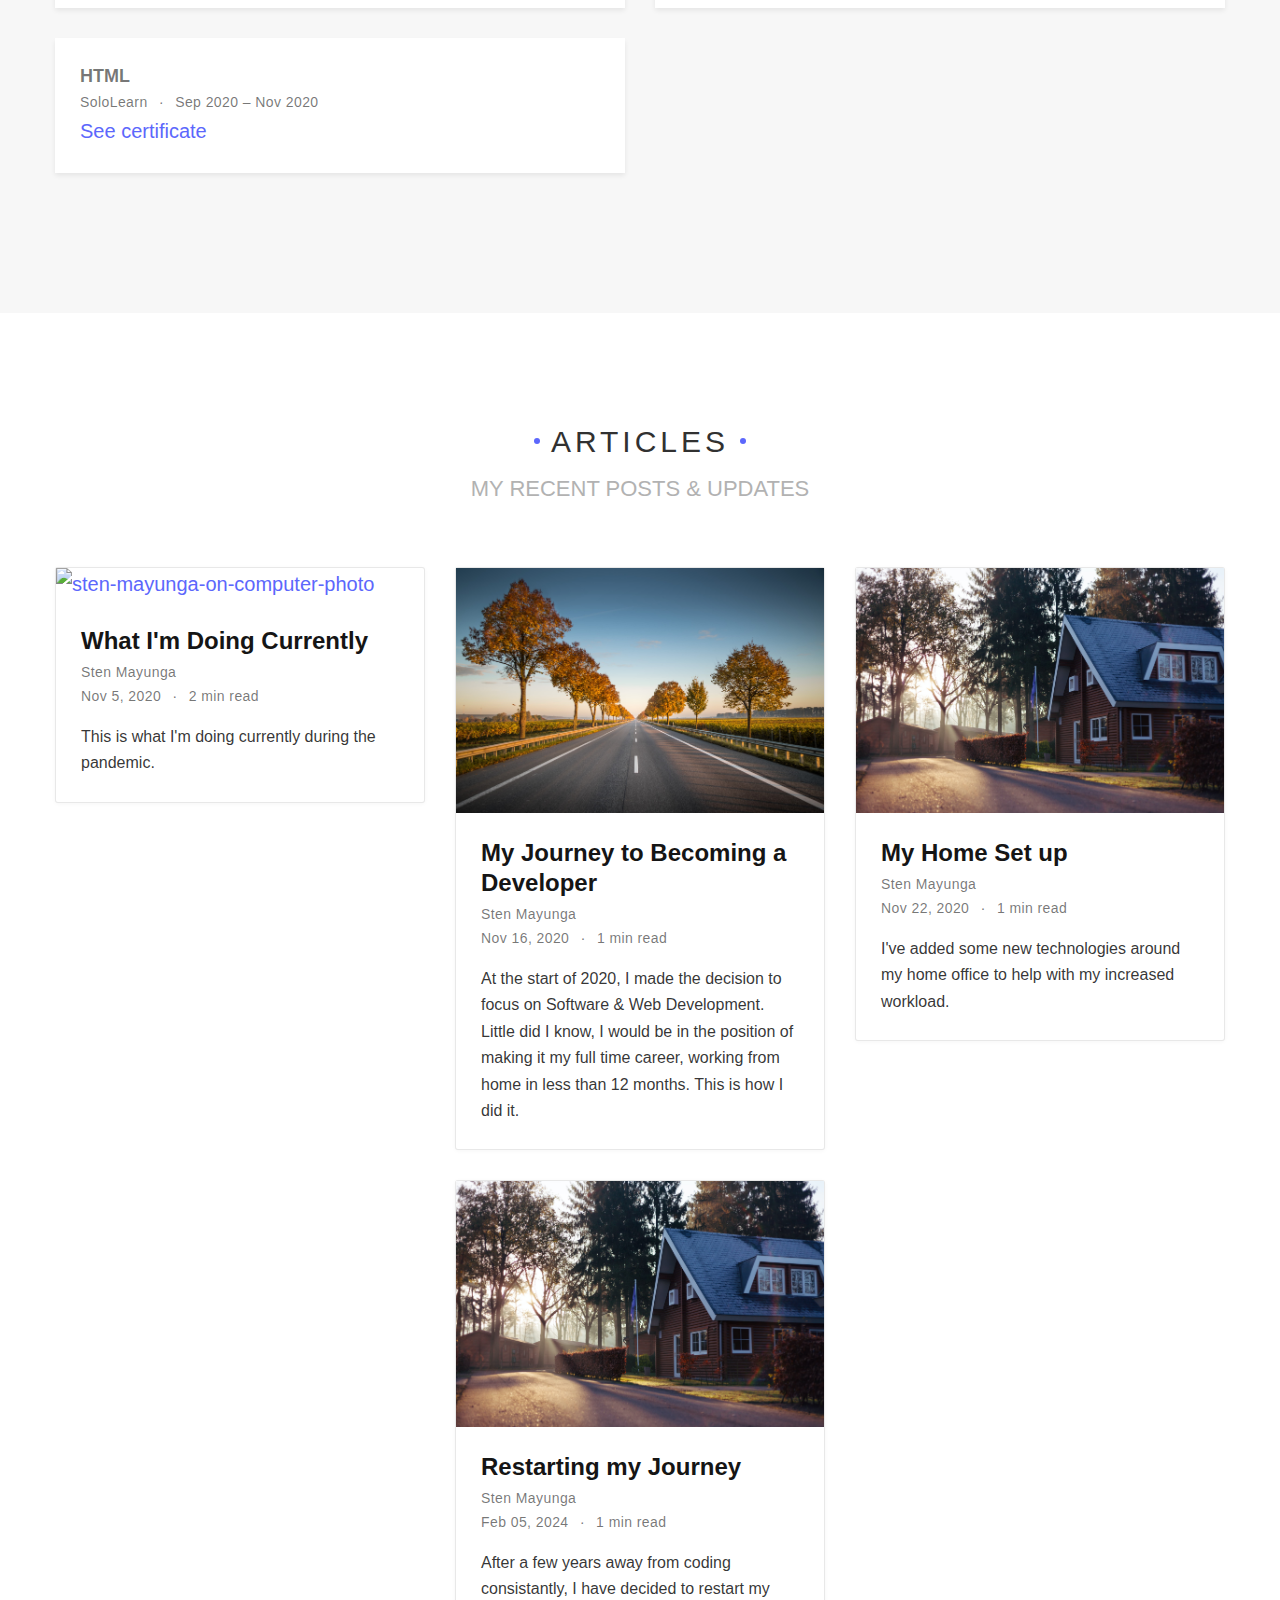
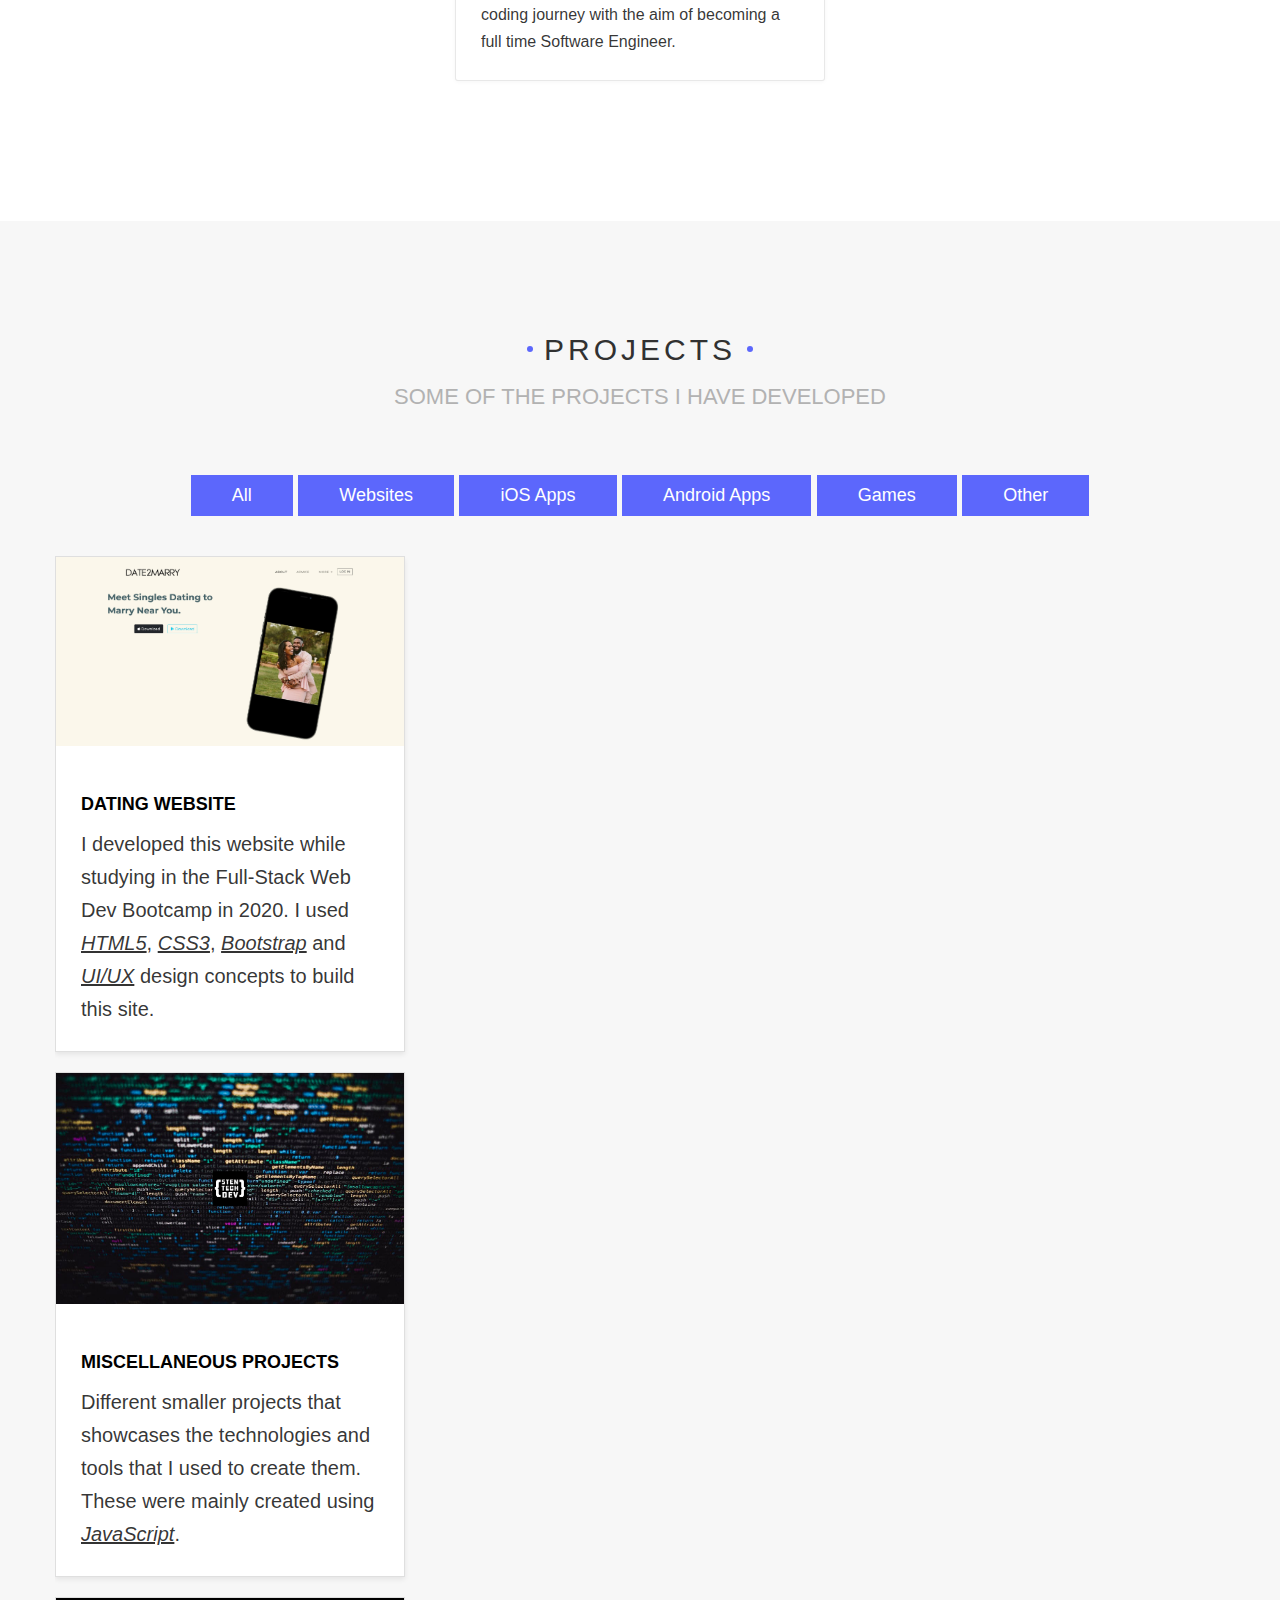
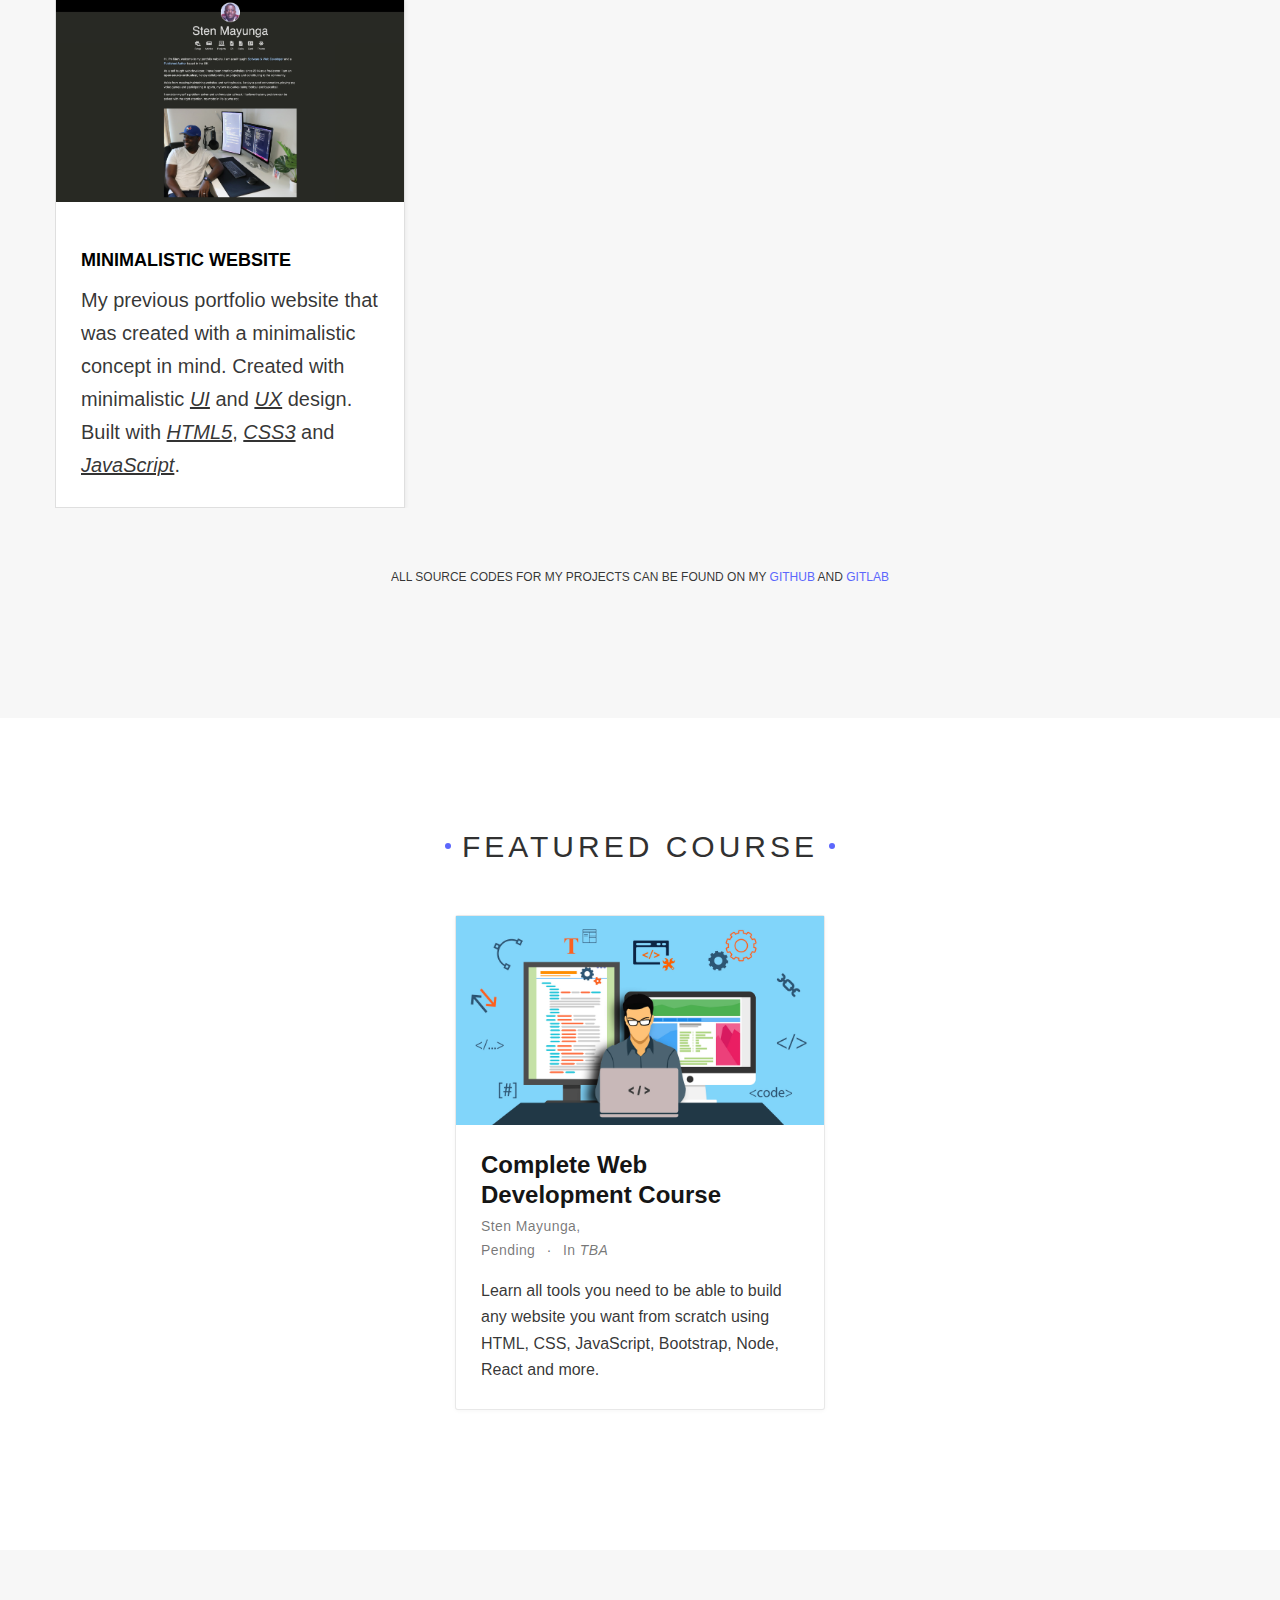
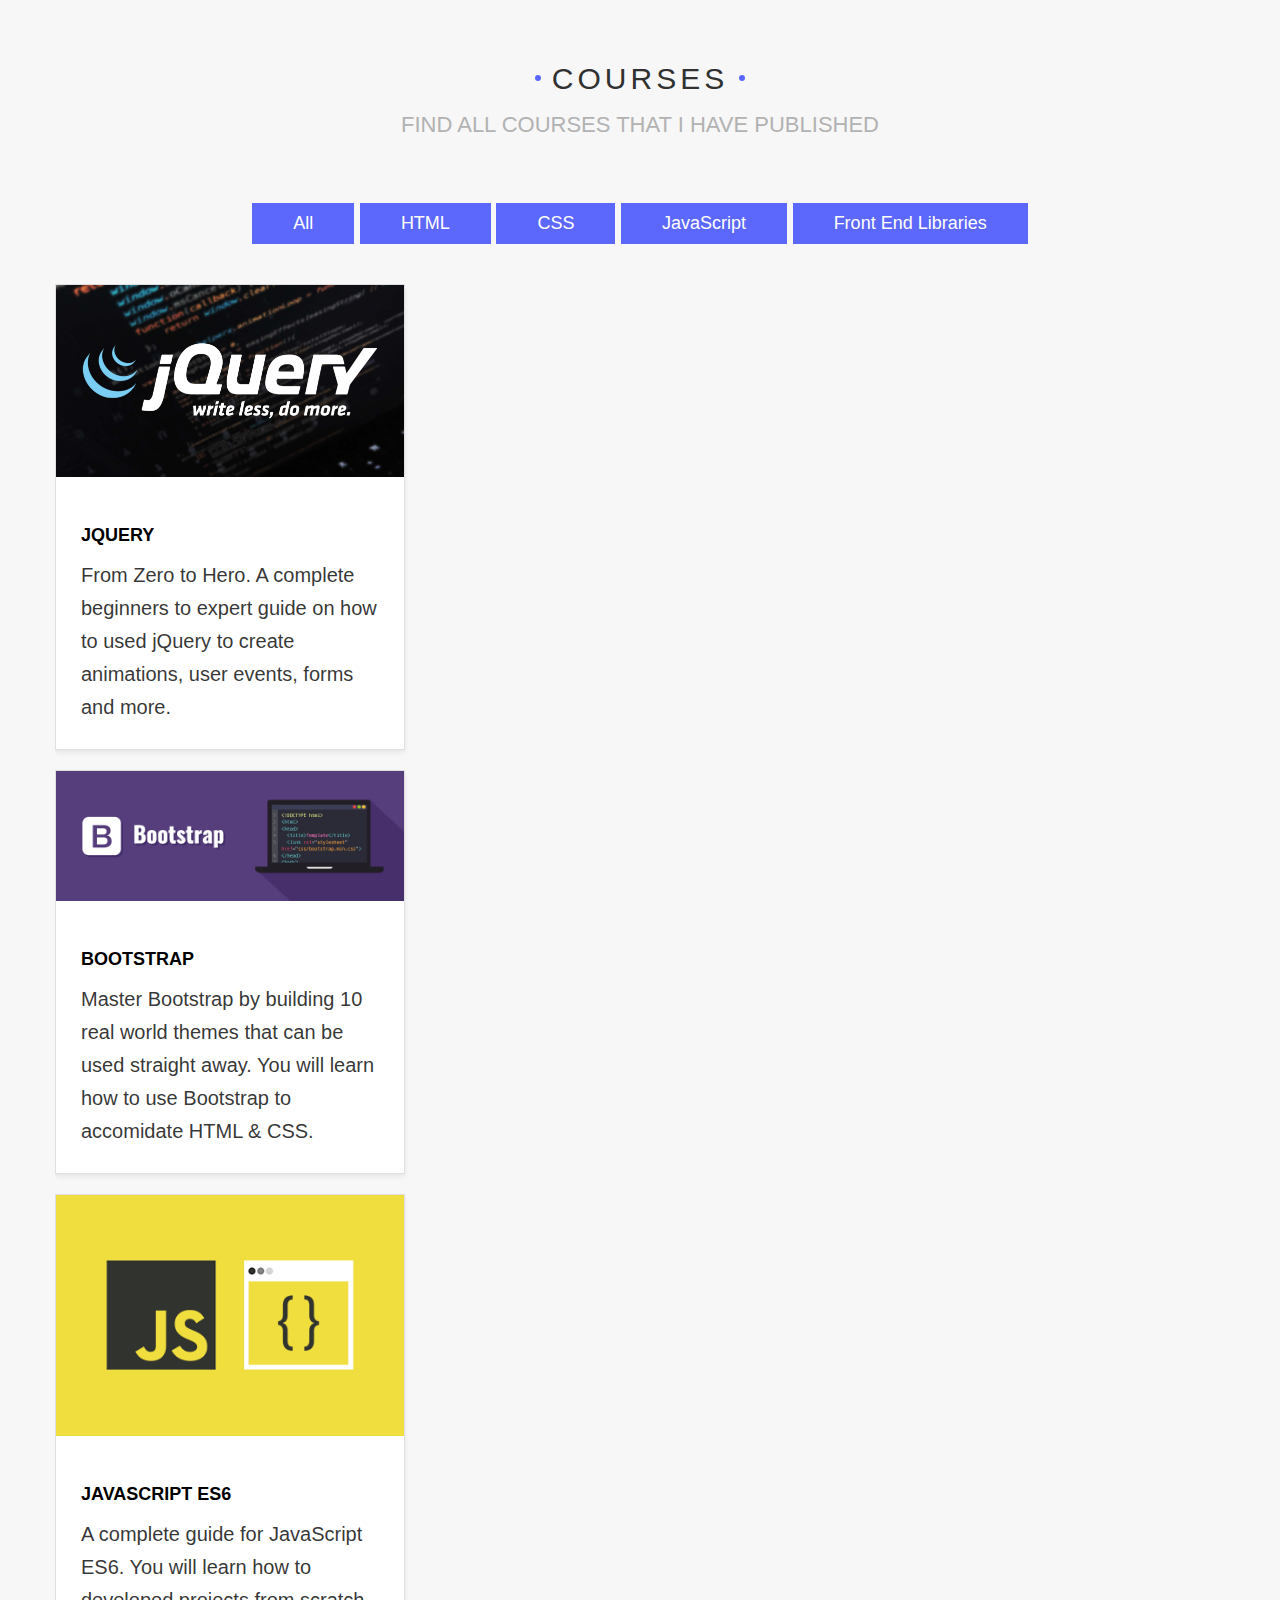
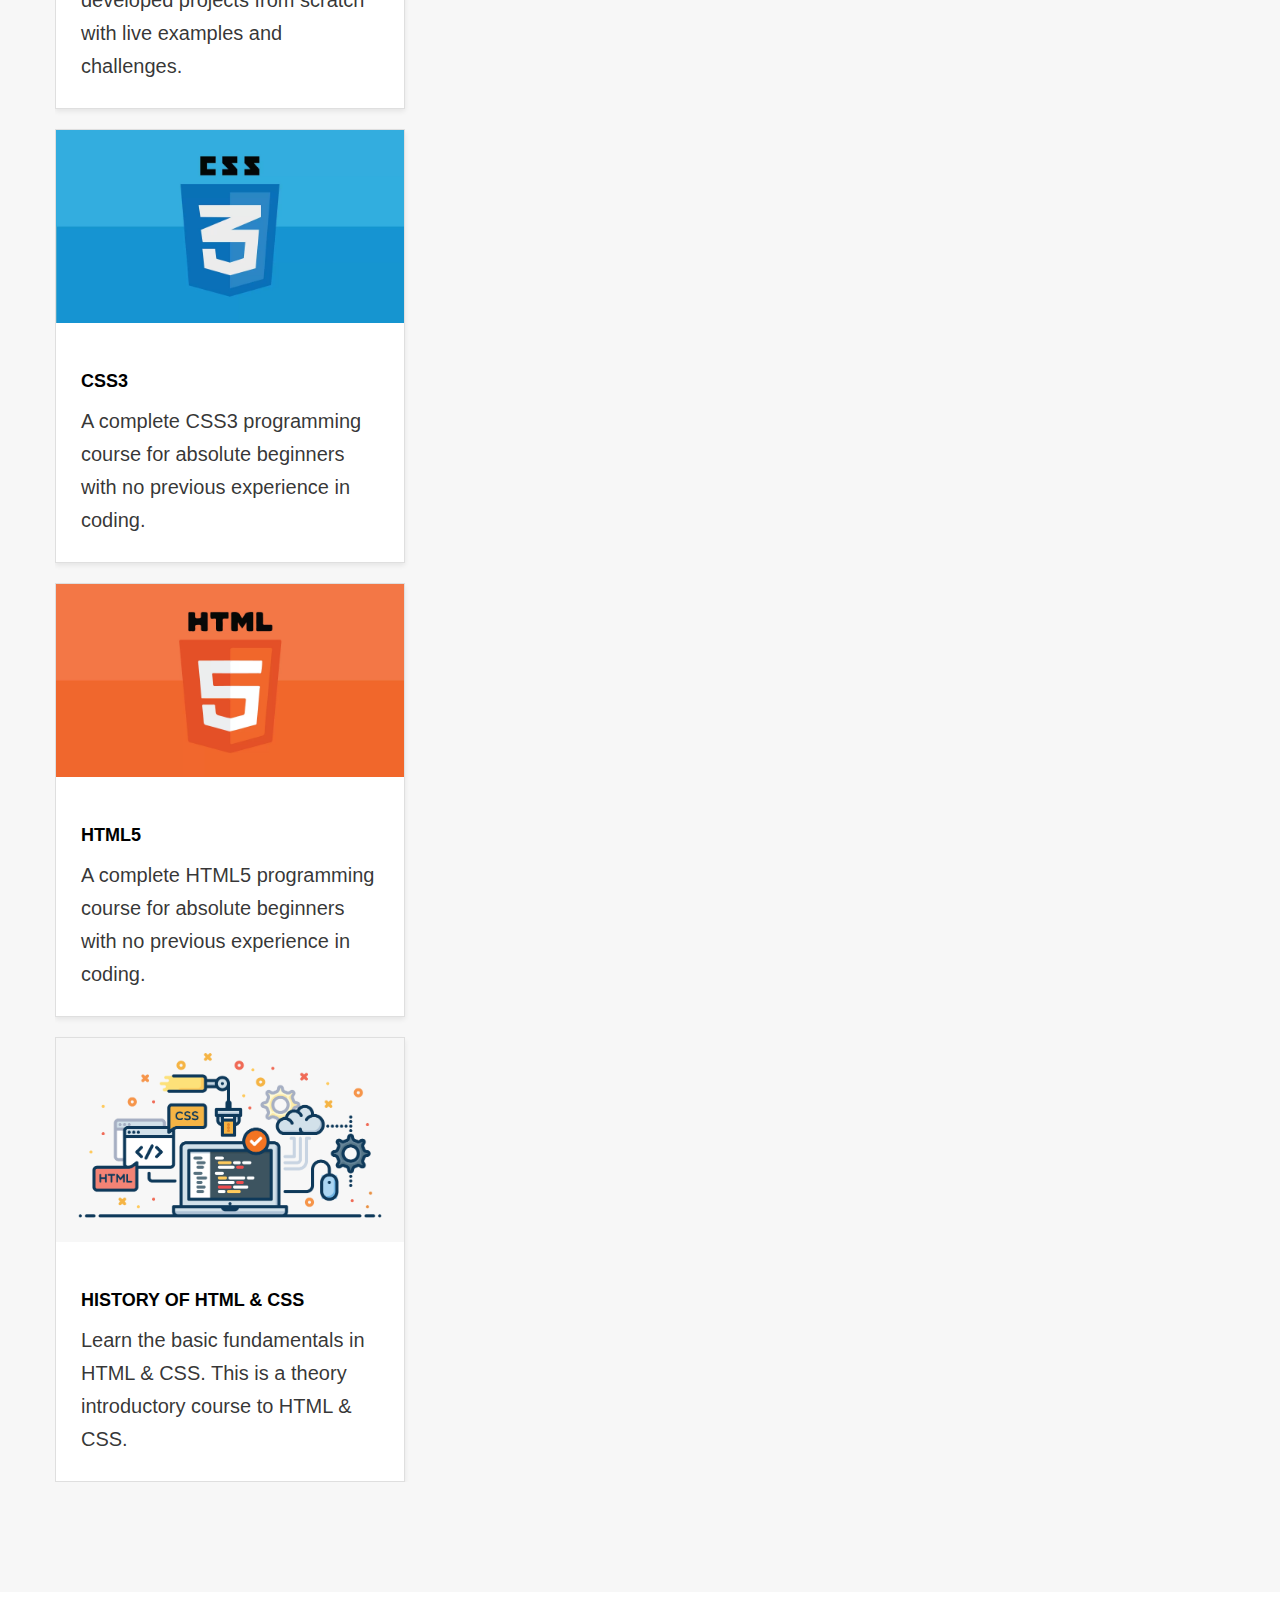
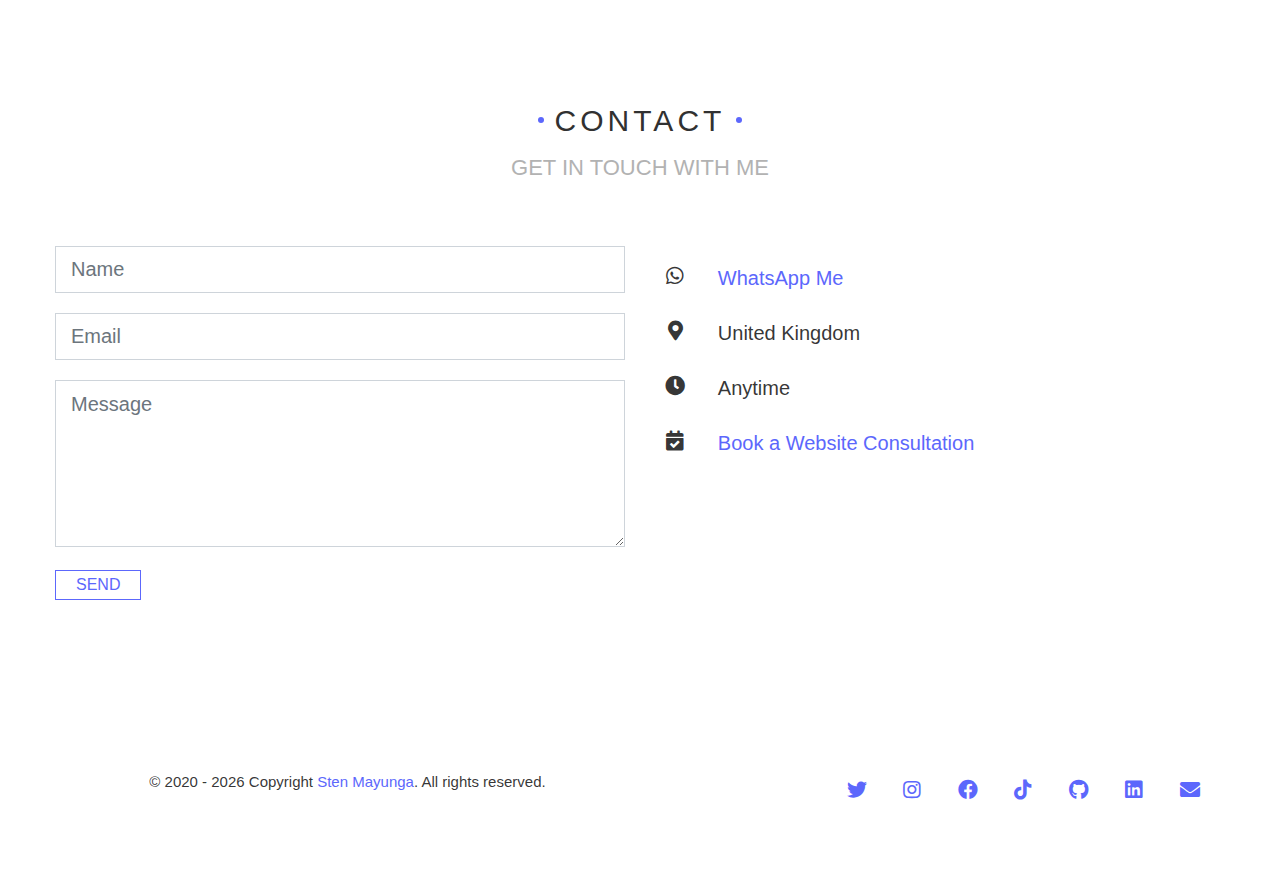
==== commit 13e3fc91: "n/a" ====
--- a/index.html
+++ b/index.html
@@ -87,7 +87,6 @@
         </div>
     </nav>
 
-
     <!-- WELCOME CARD -->
     <section id="home" class="home-section wg-hero">
         <div class="container card-1">
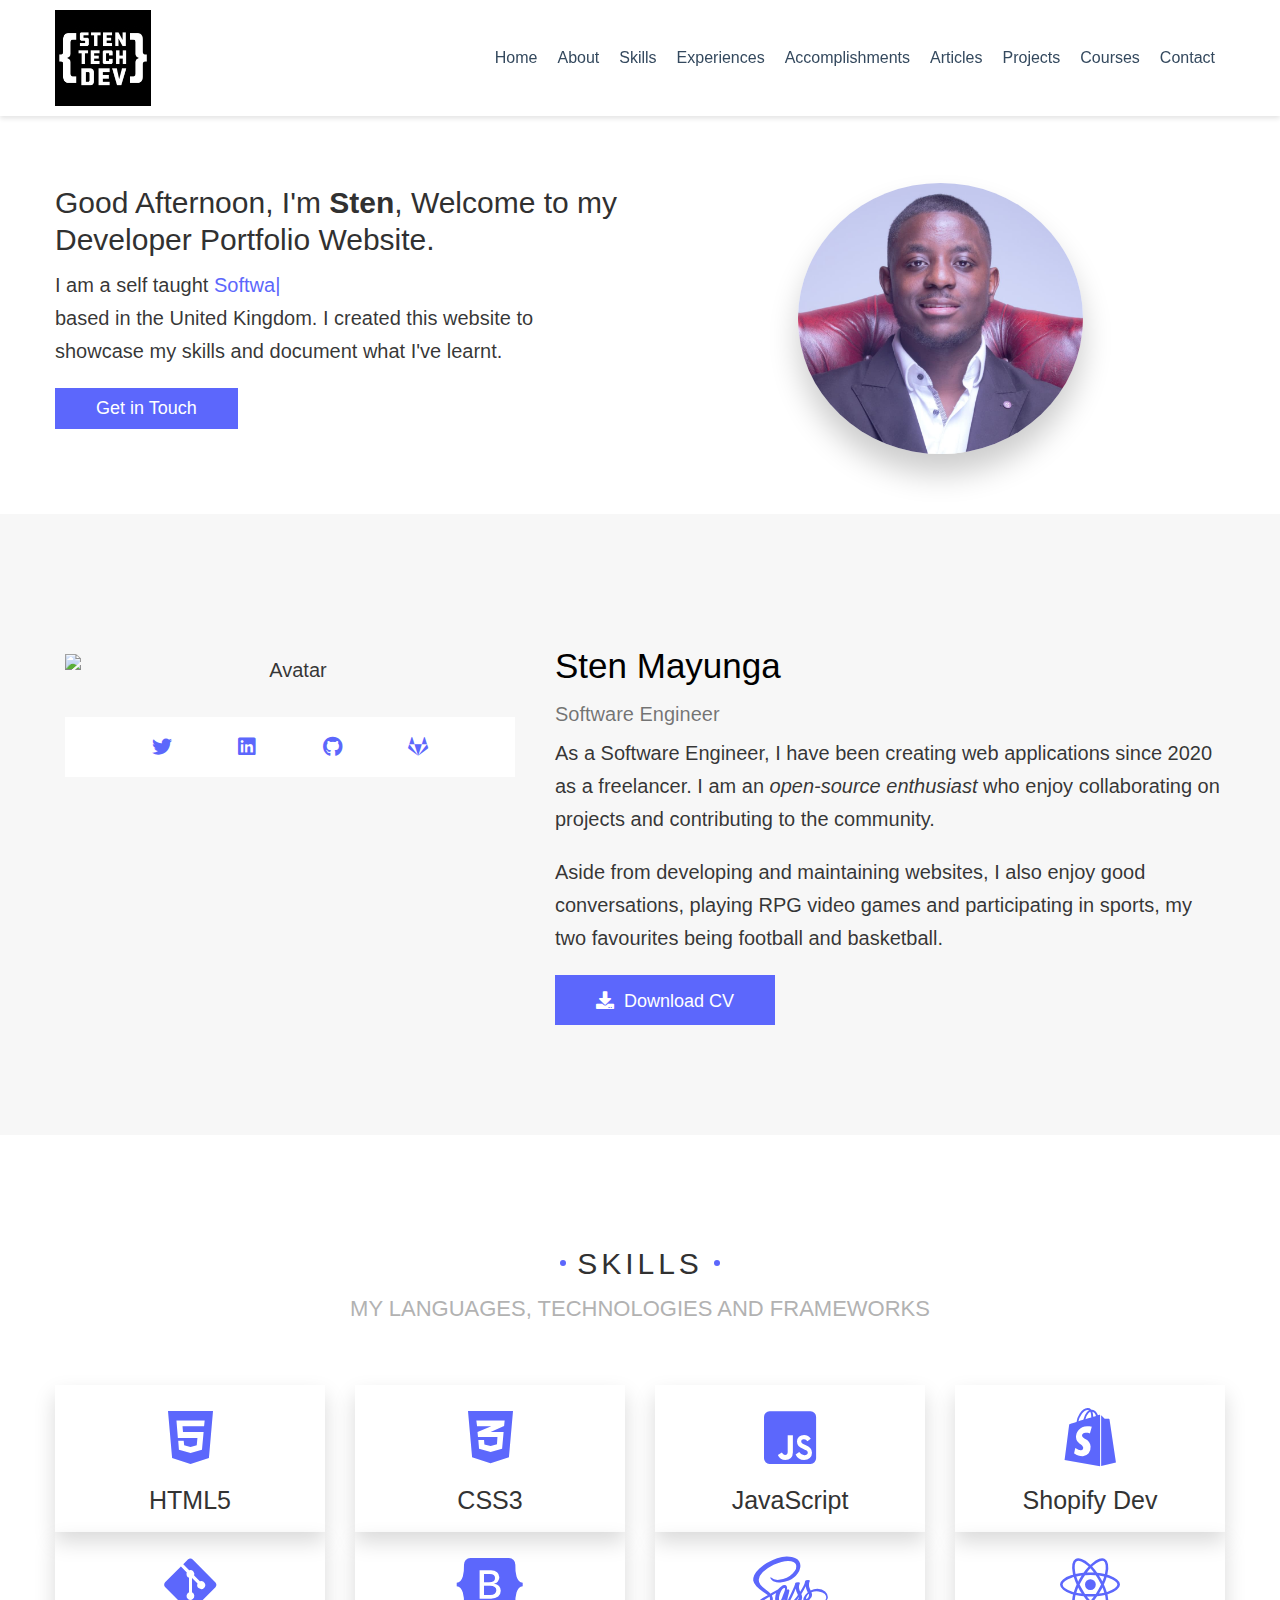
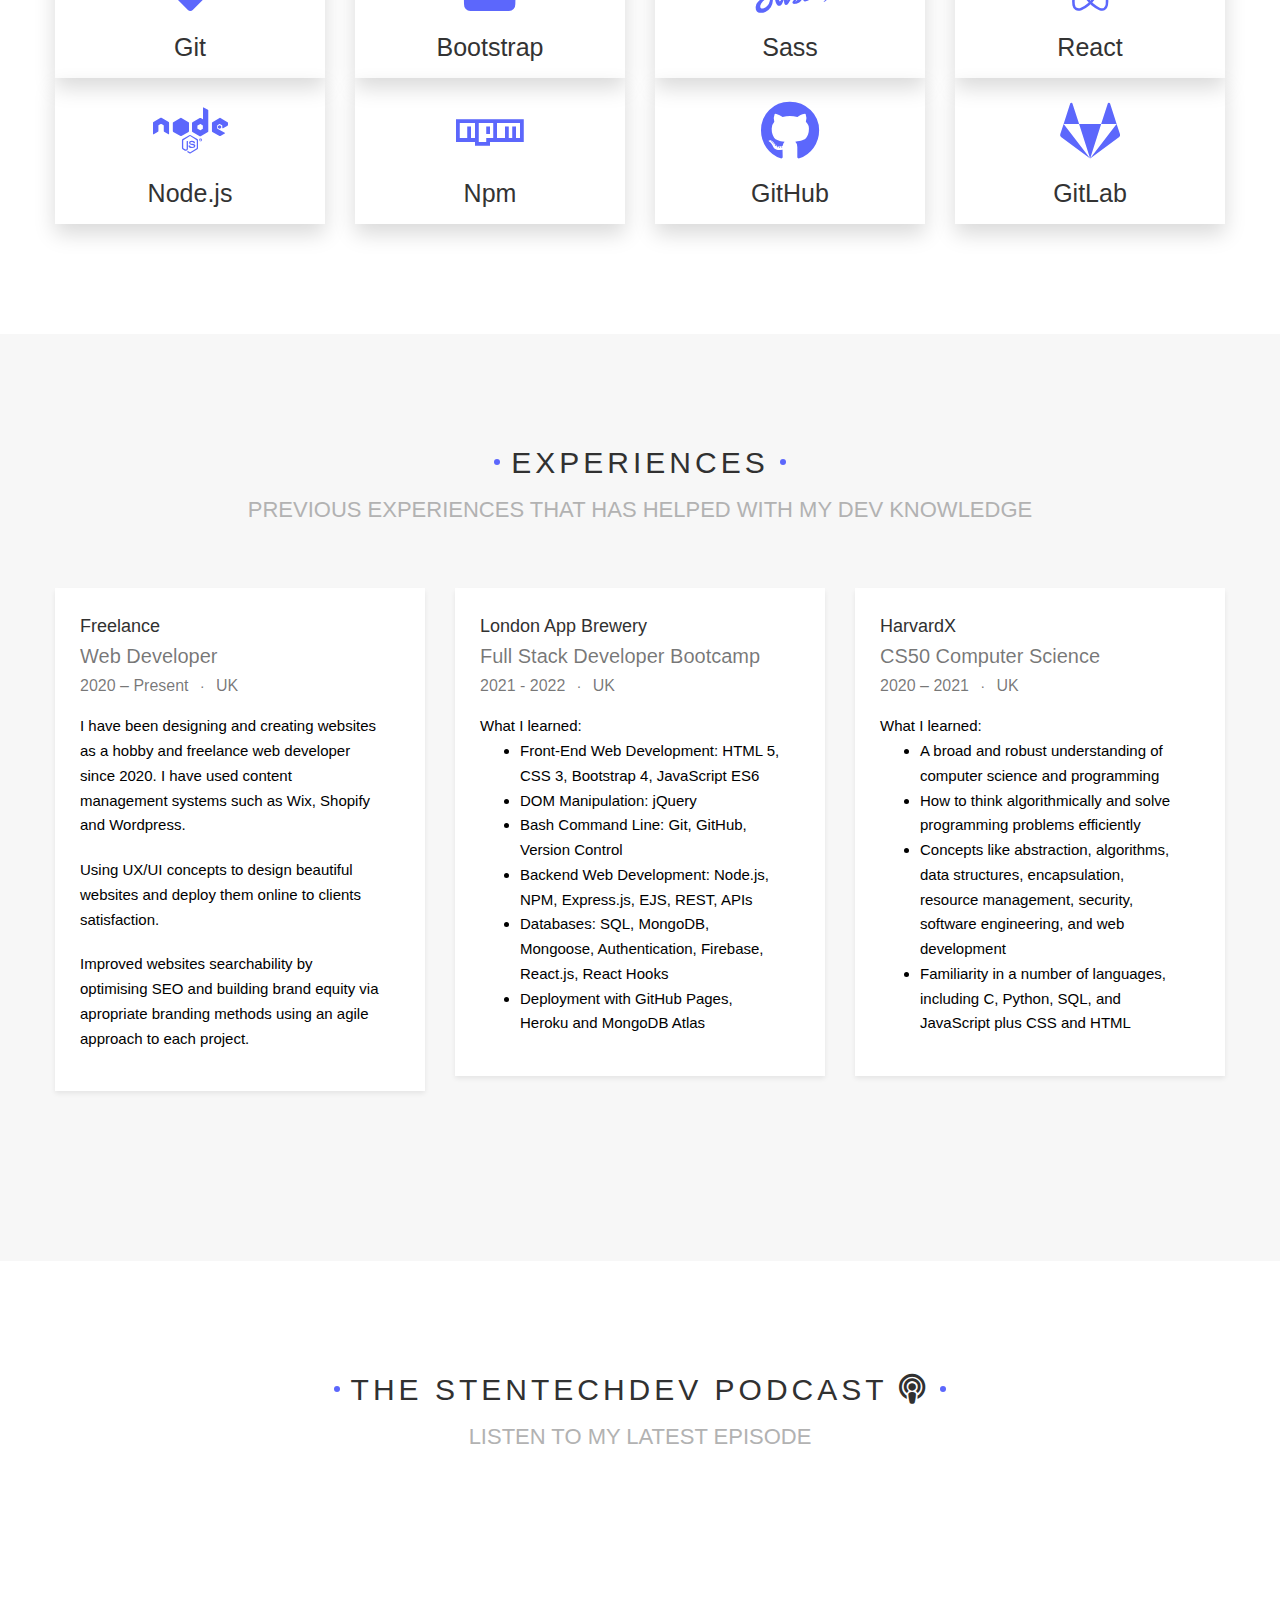
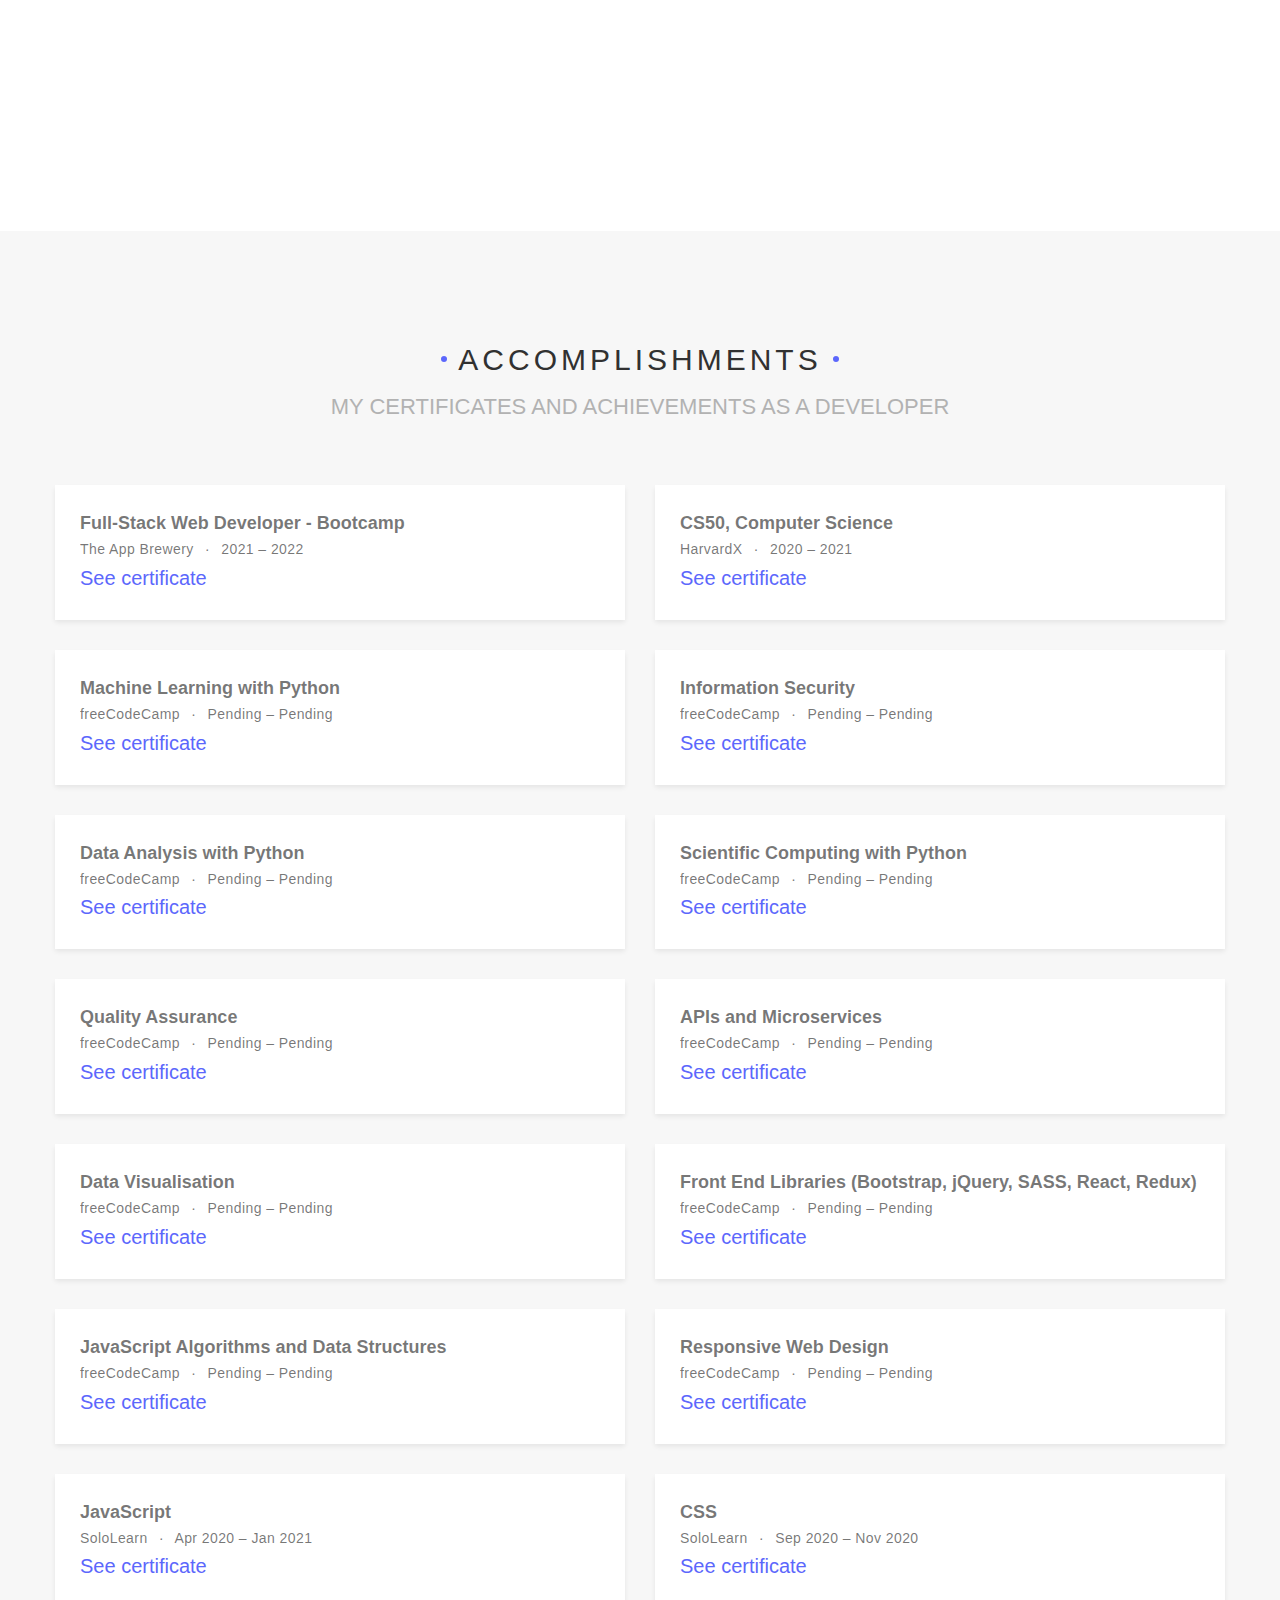
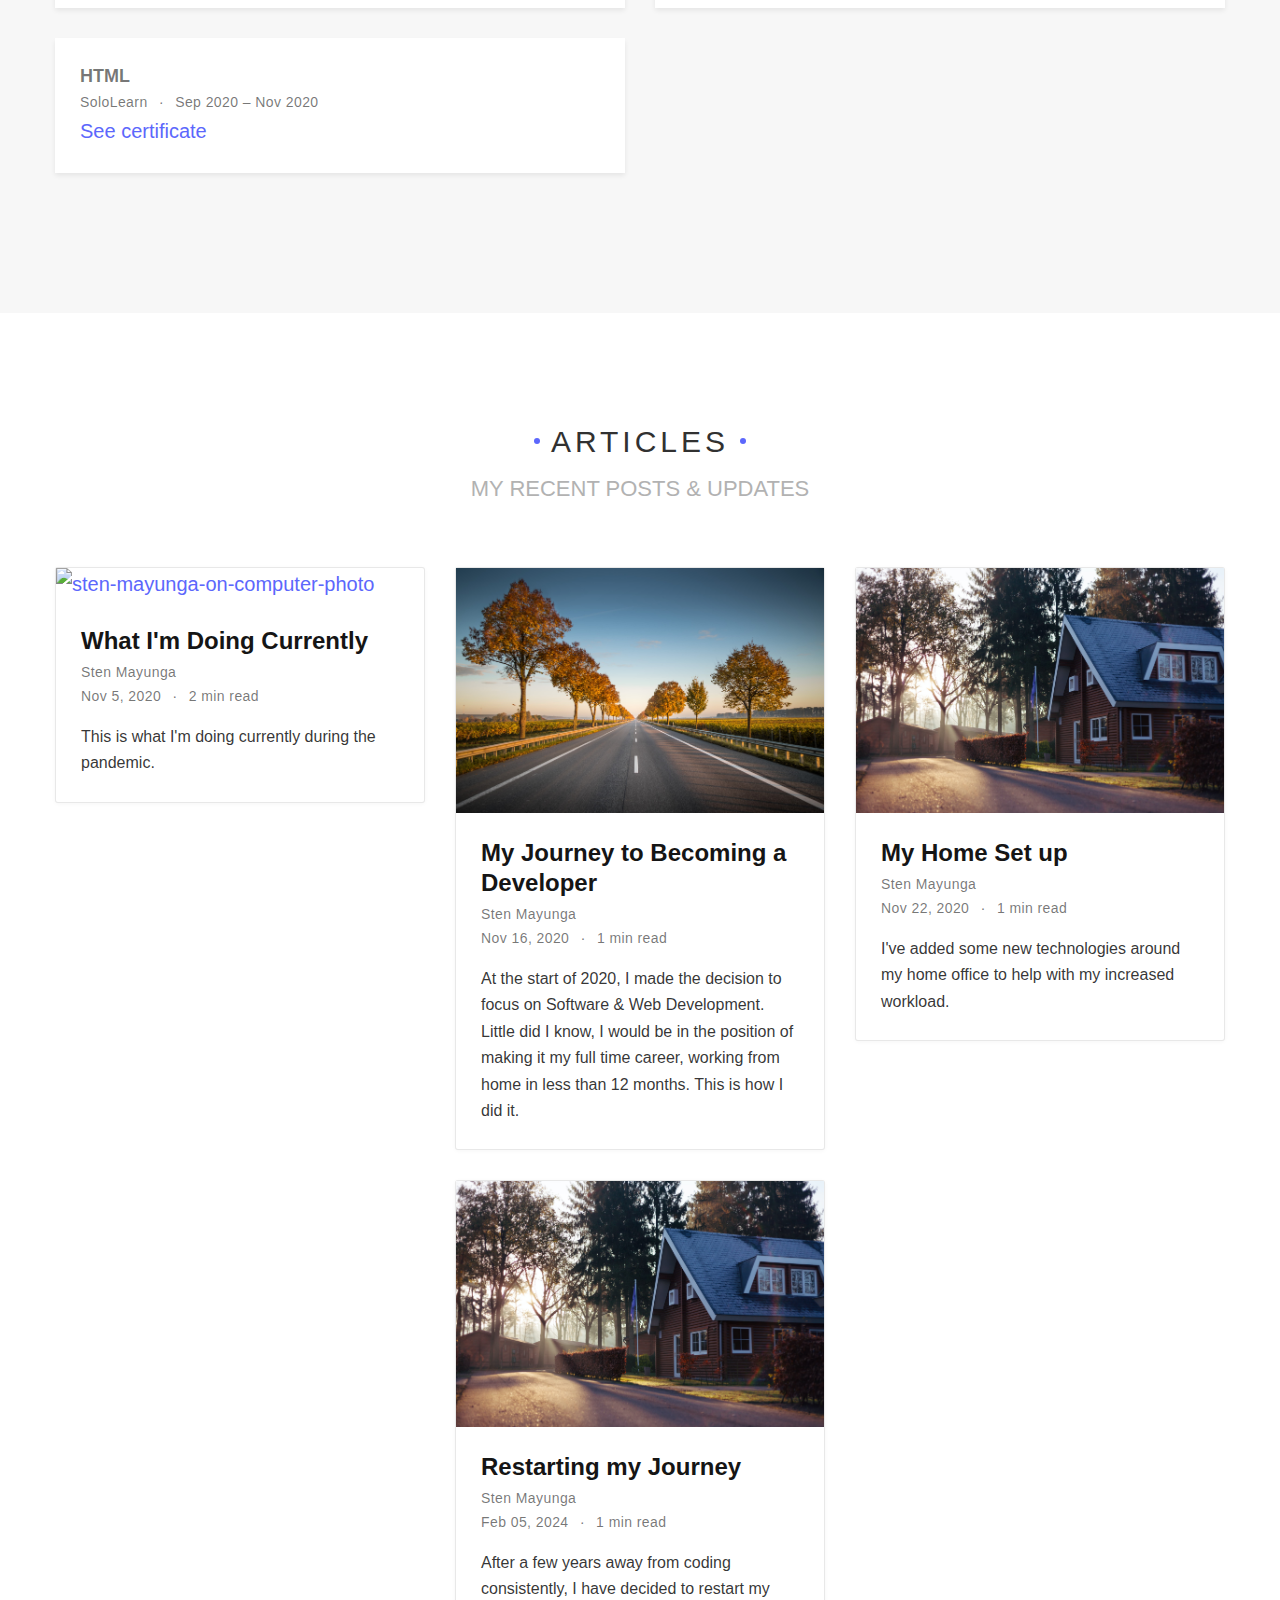
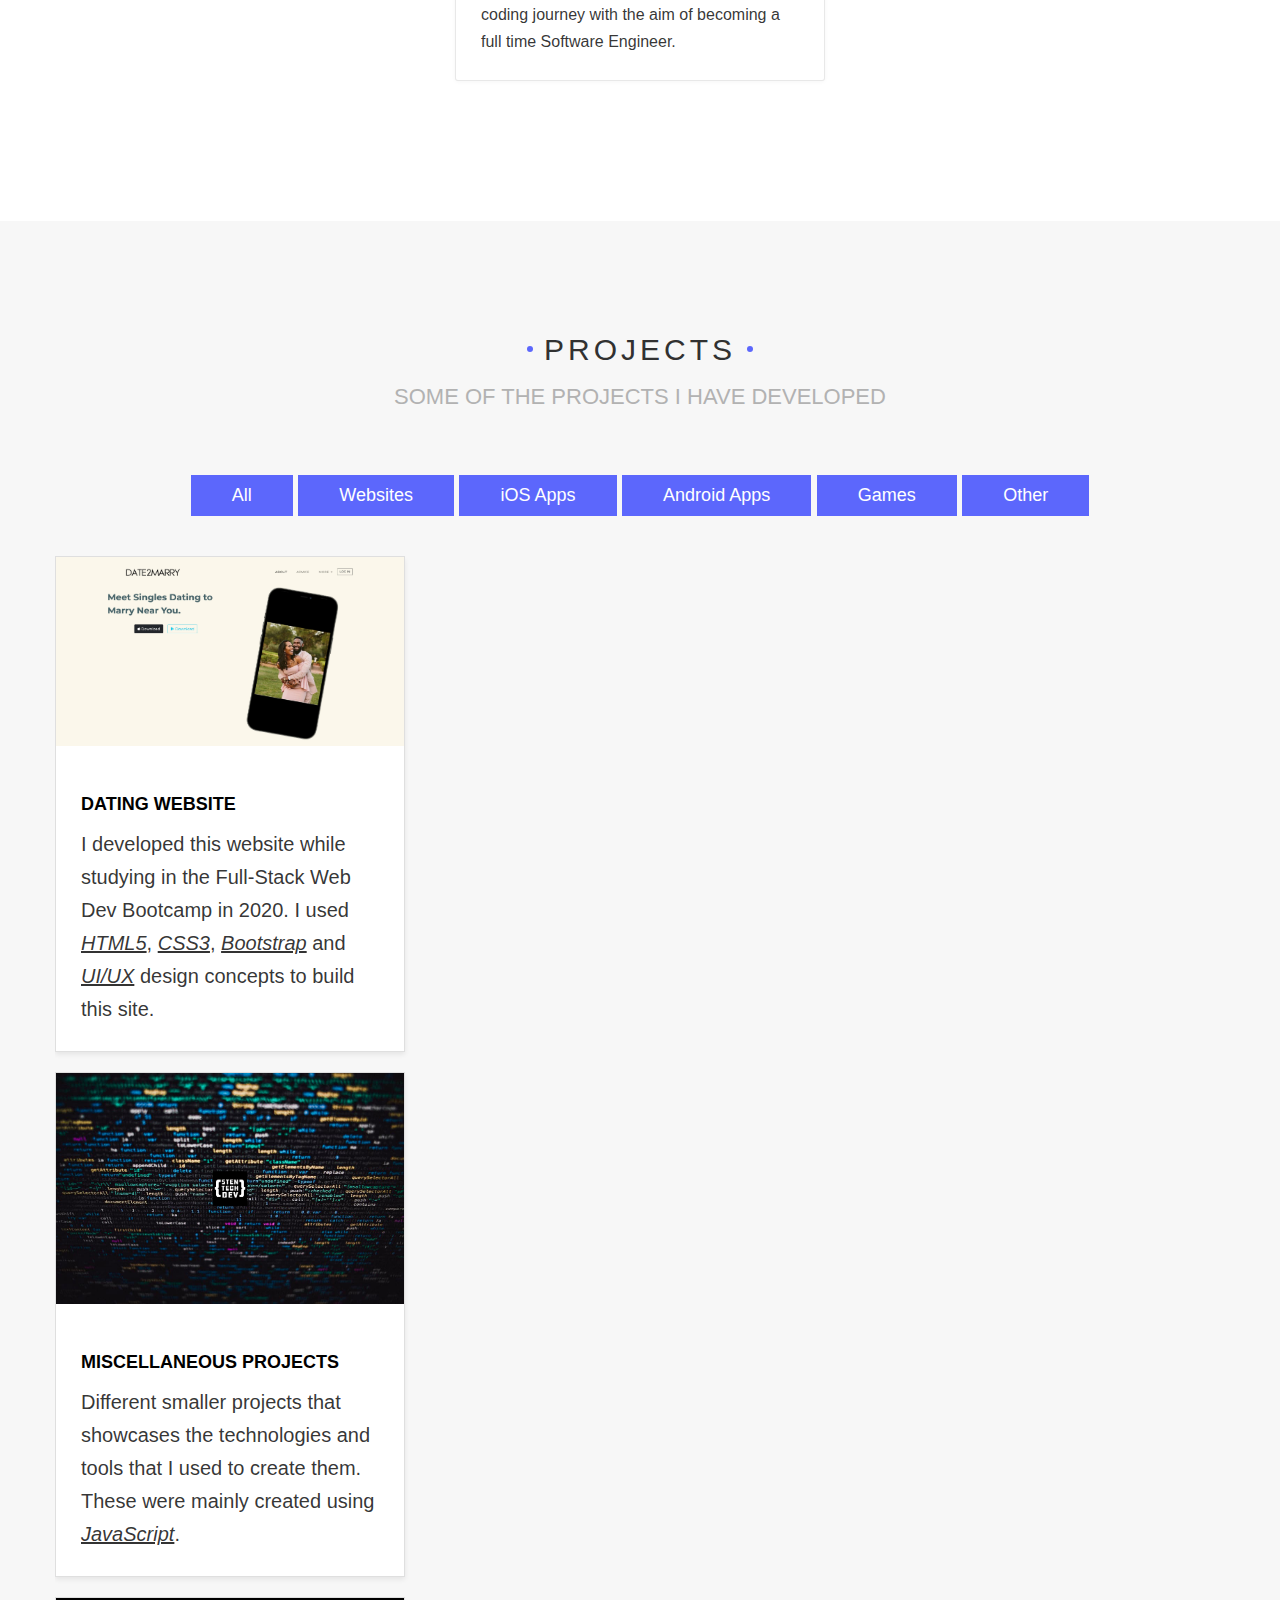
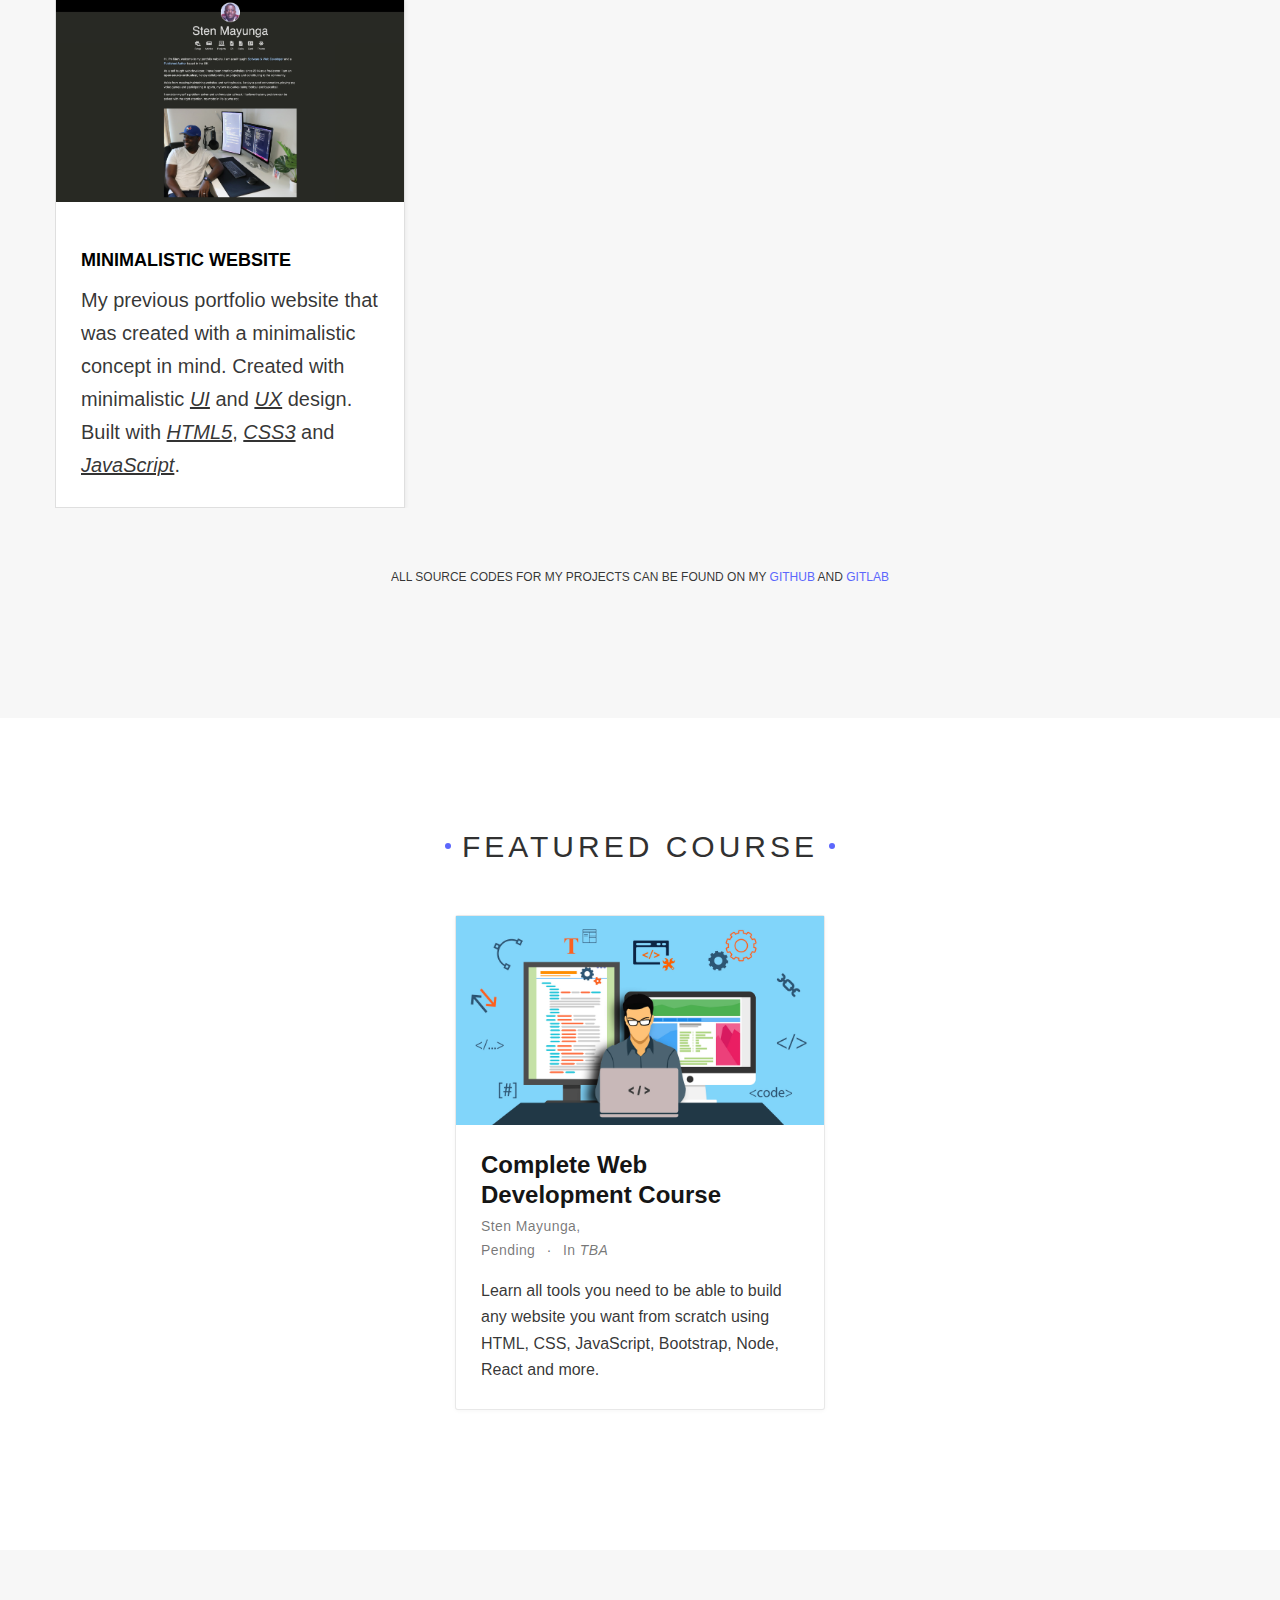
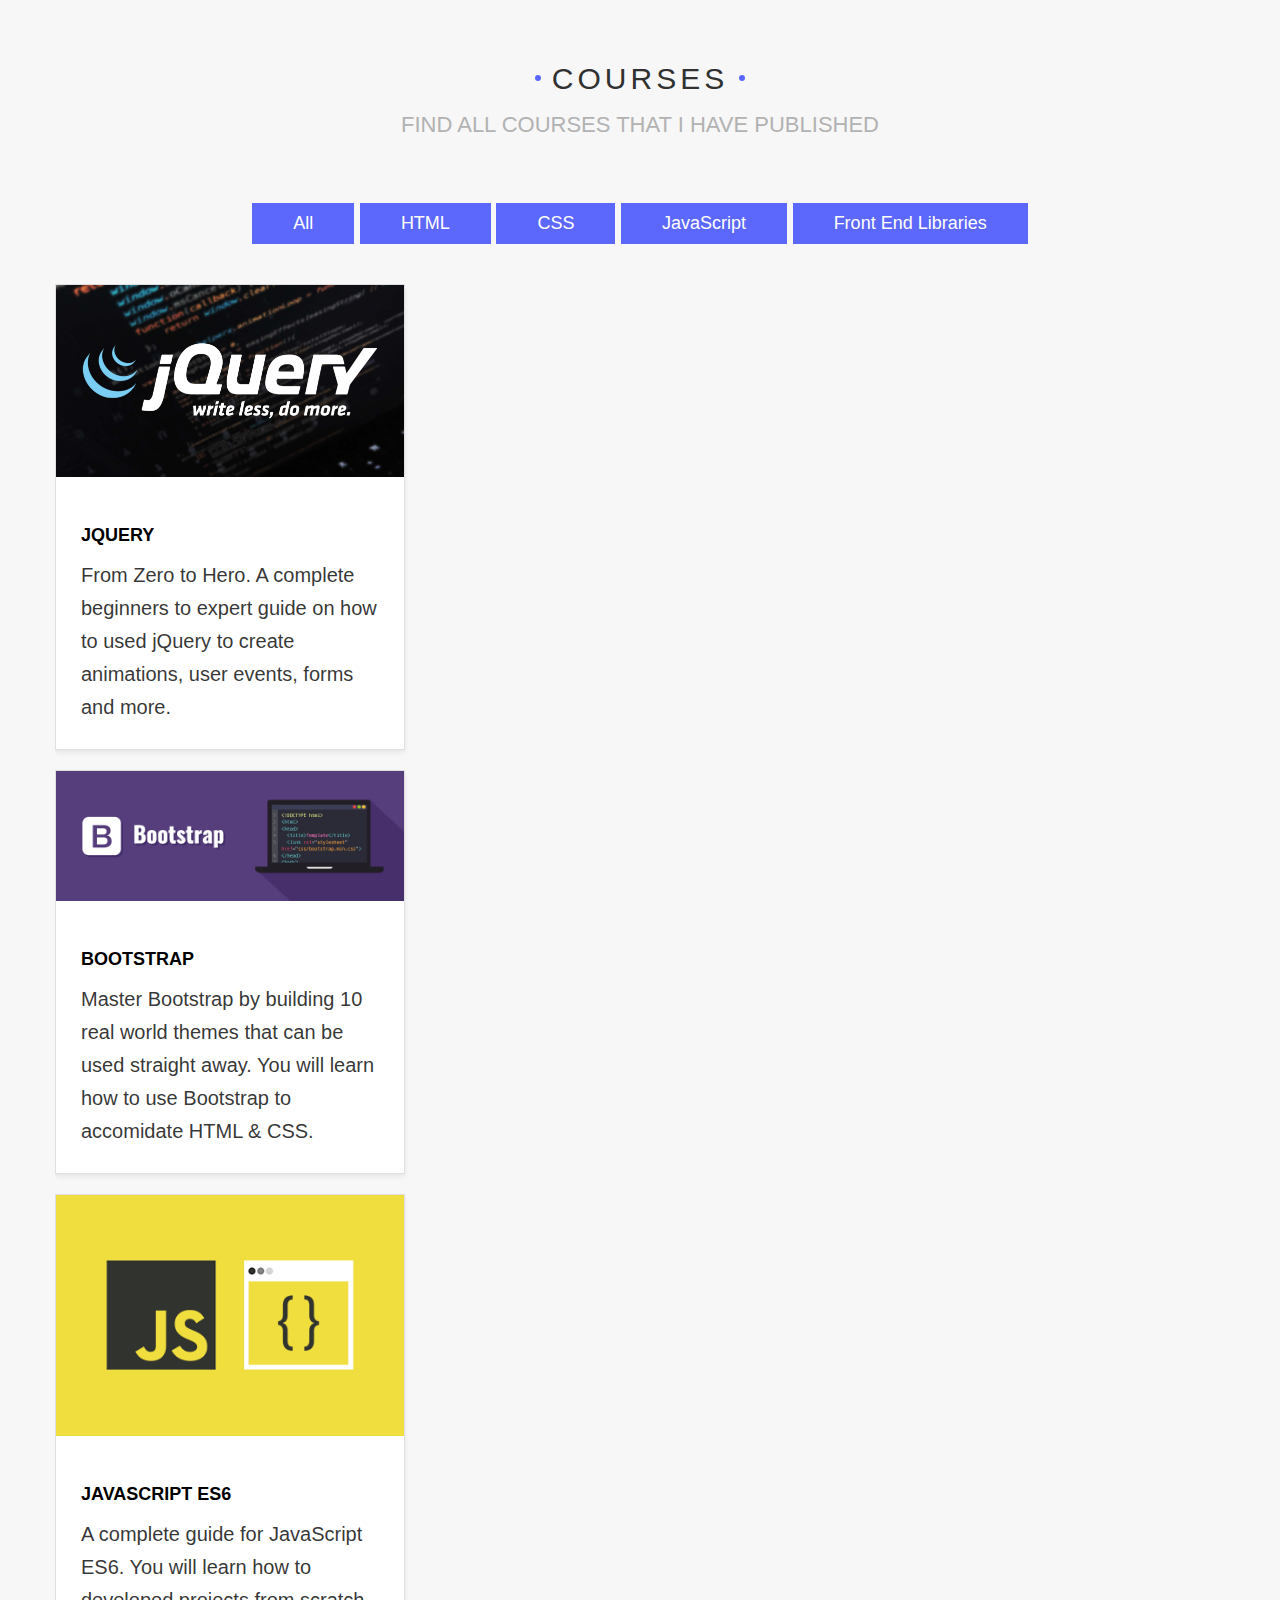
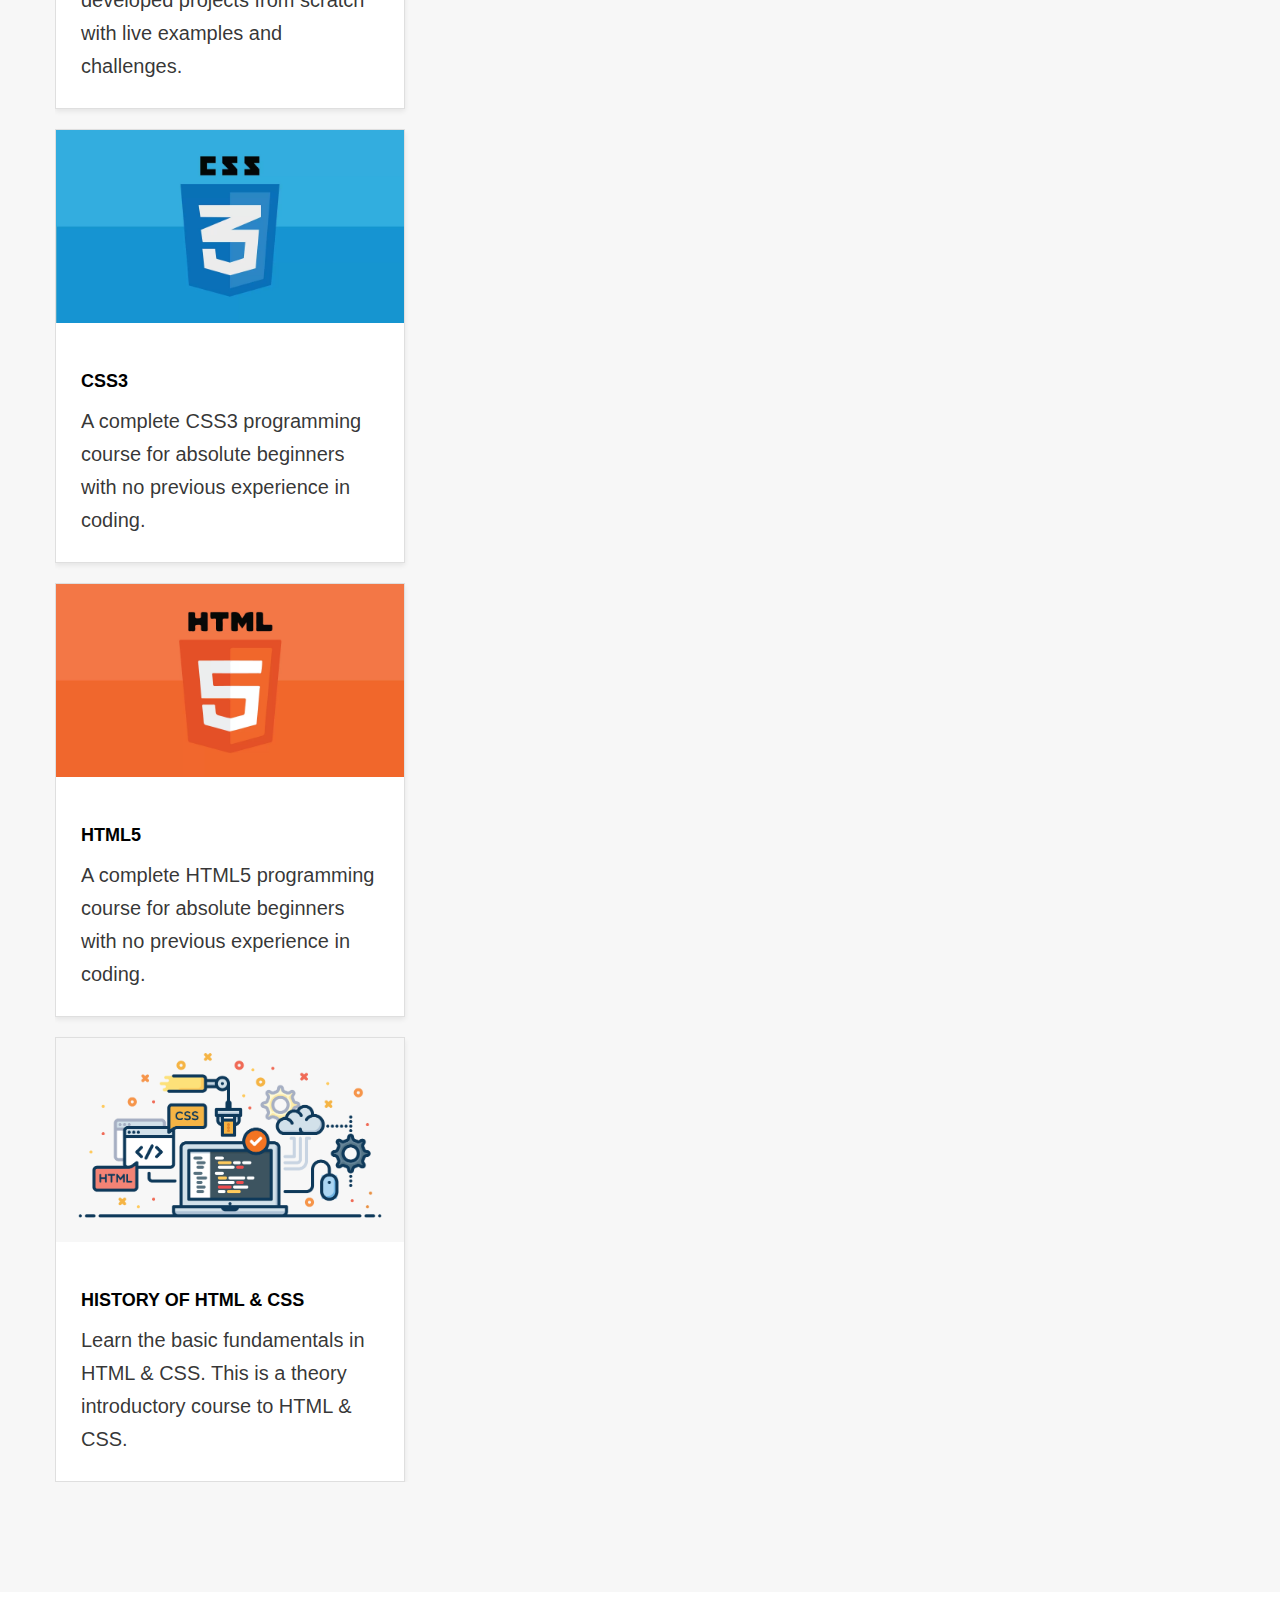
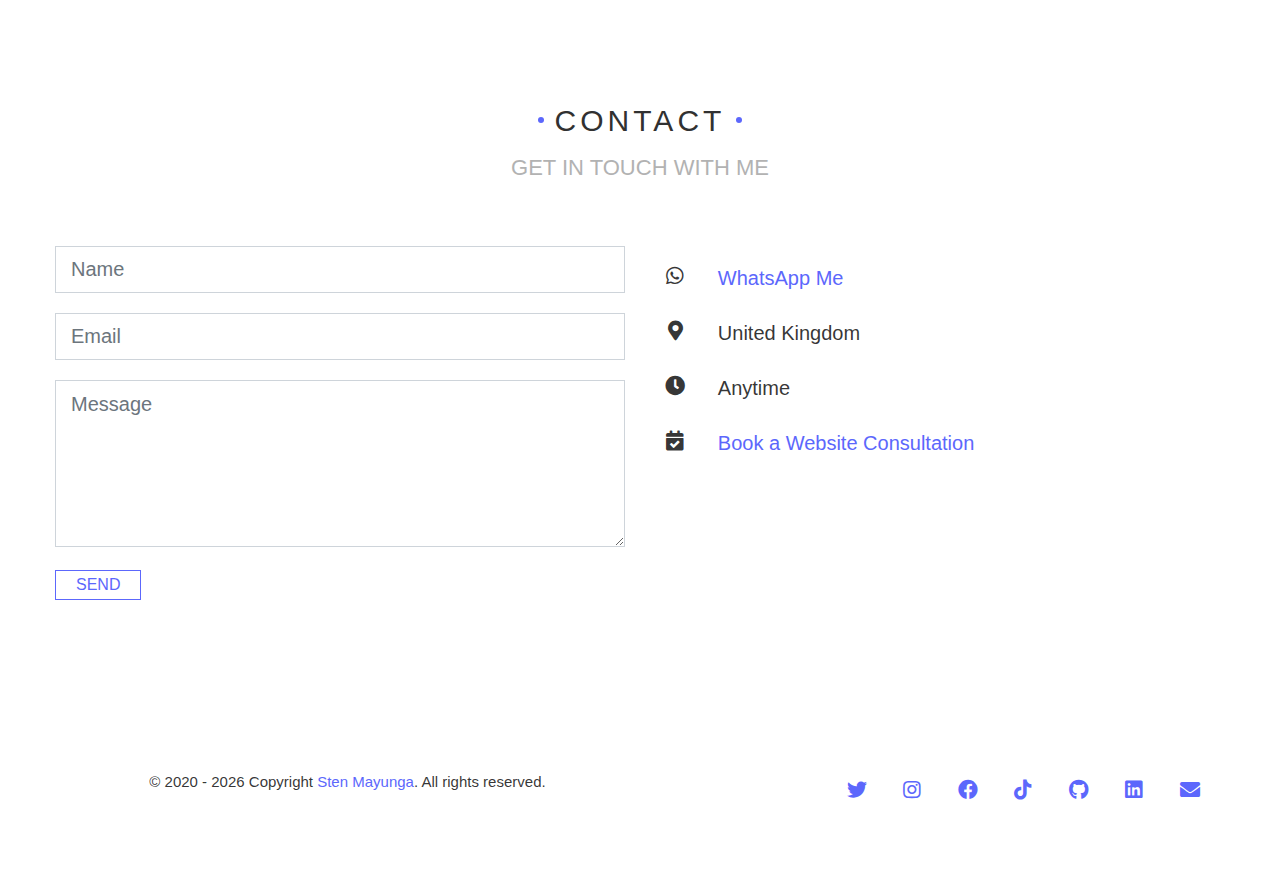
==== commit c2e5befd: "spelling" ====
--- a/index.html
+++ b/index.html
@@ -964,7 +964,7 @@
                                         </span>
                                     </div>
                                     <div class="article-style" itemprop="articleBody">
-                                        After a few years away from coding consistantly, I have decided to restart my coding journey with the aim of becoming a full time Software Engineer.
+                                        After a few years away from coding consistently, I have decided to restart my coding journey with the aim of becoming a full time Software Engineer.
                                     </div>
                                 </div>
                             </div>
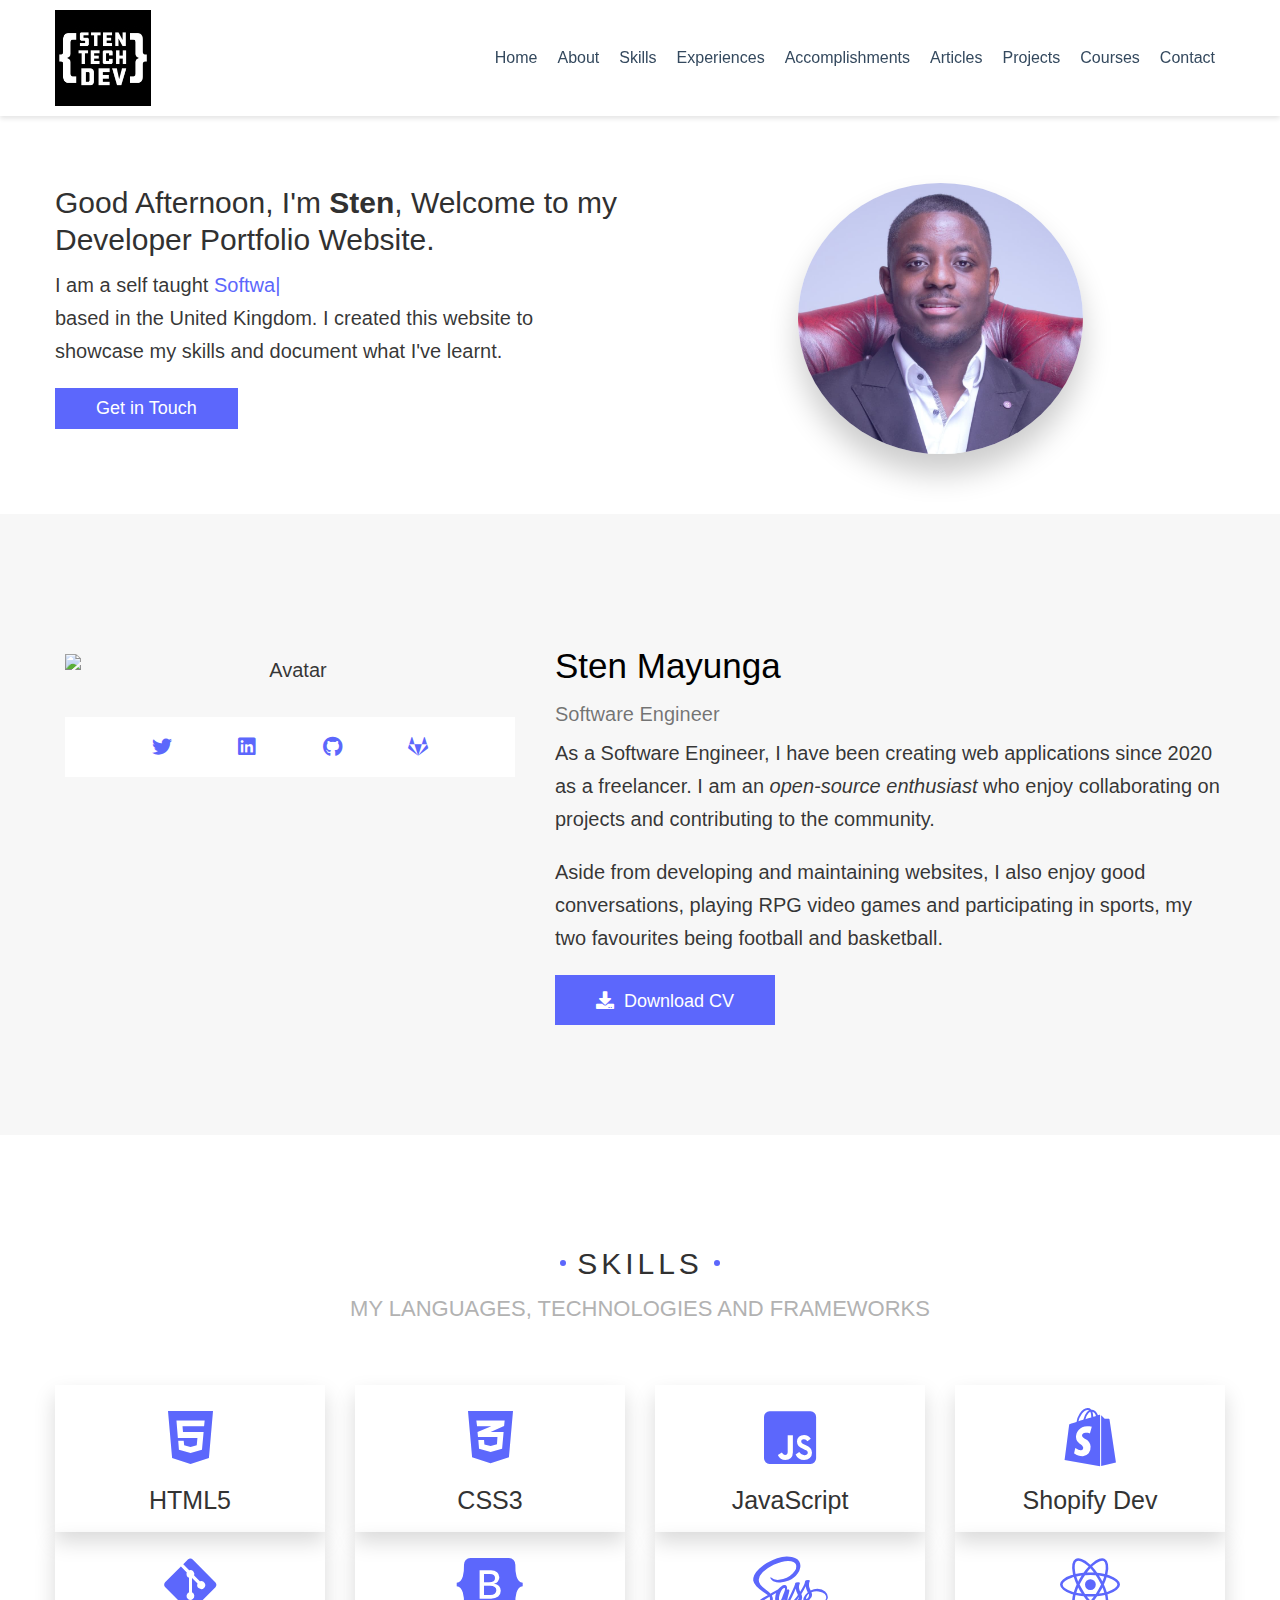
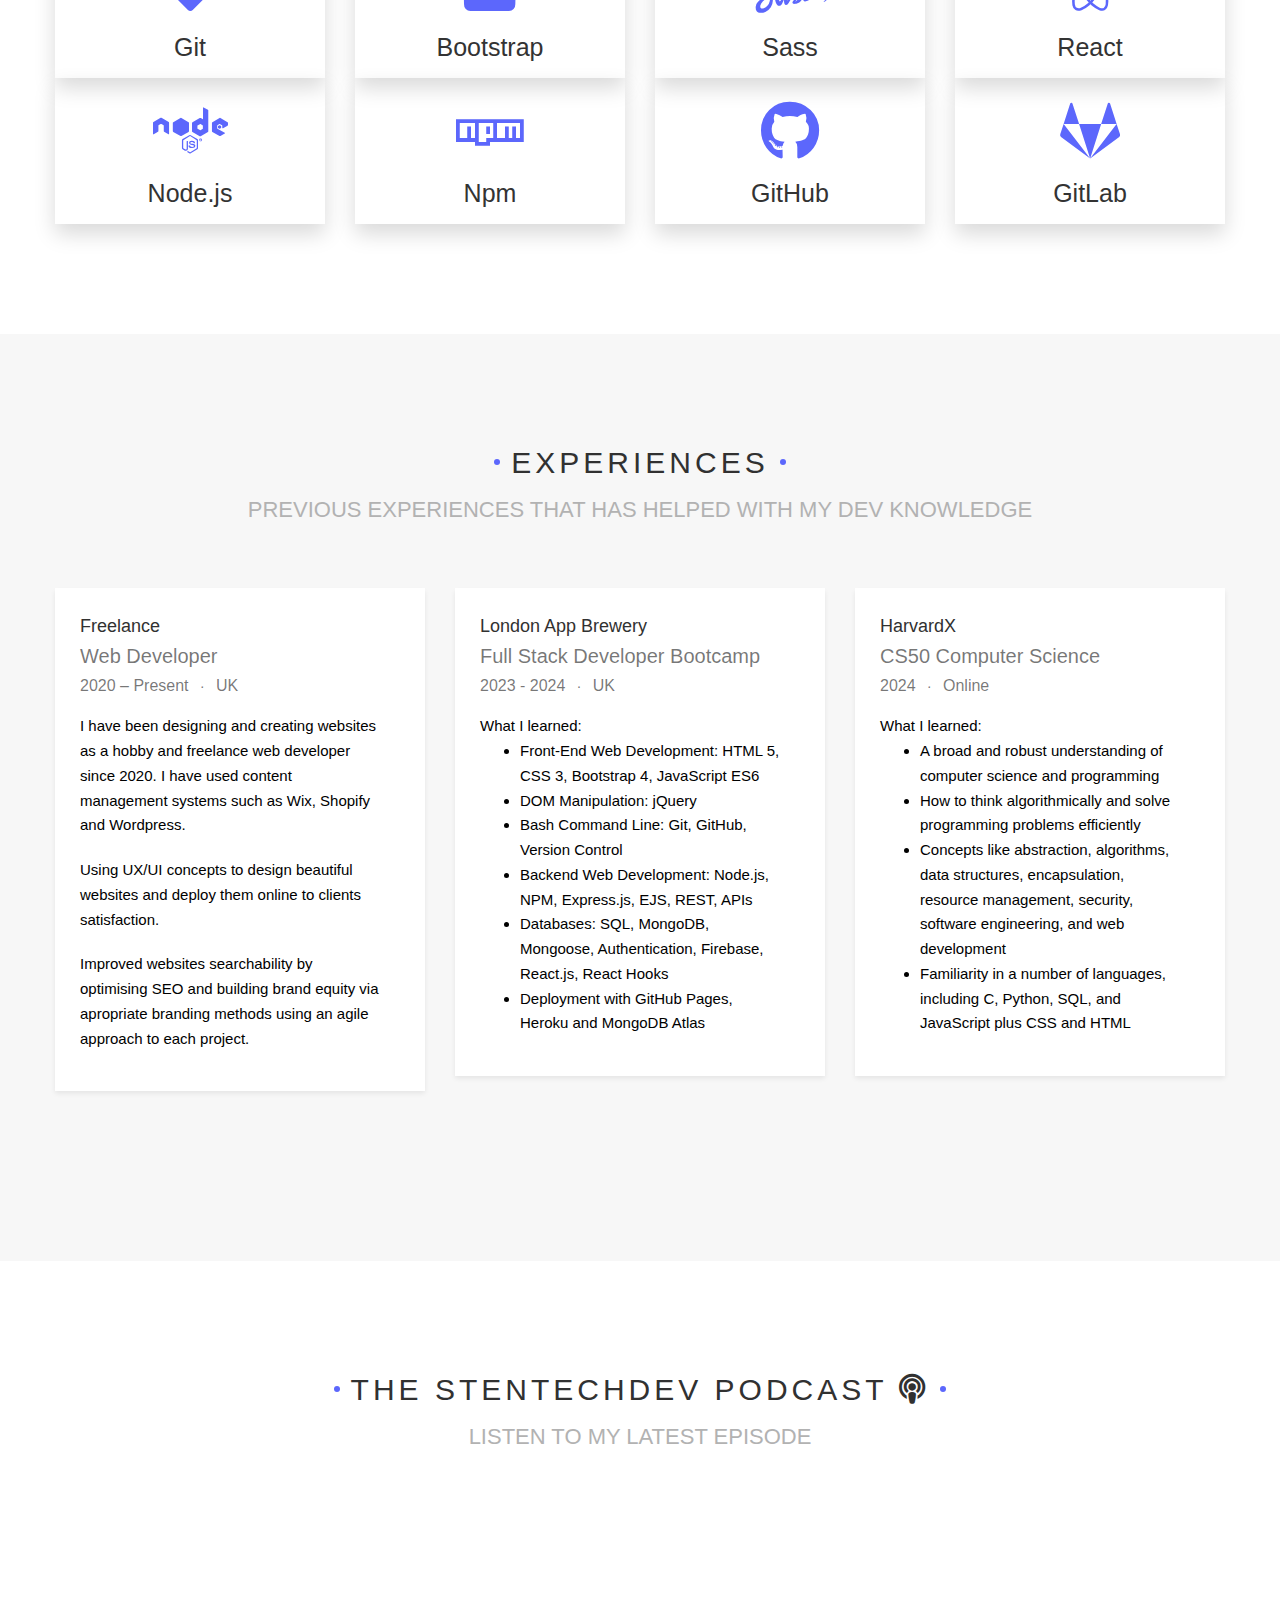
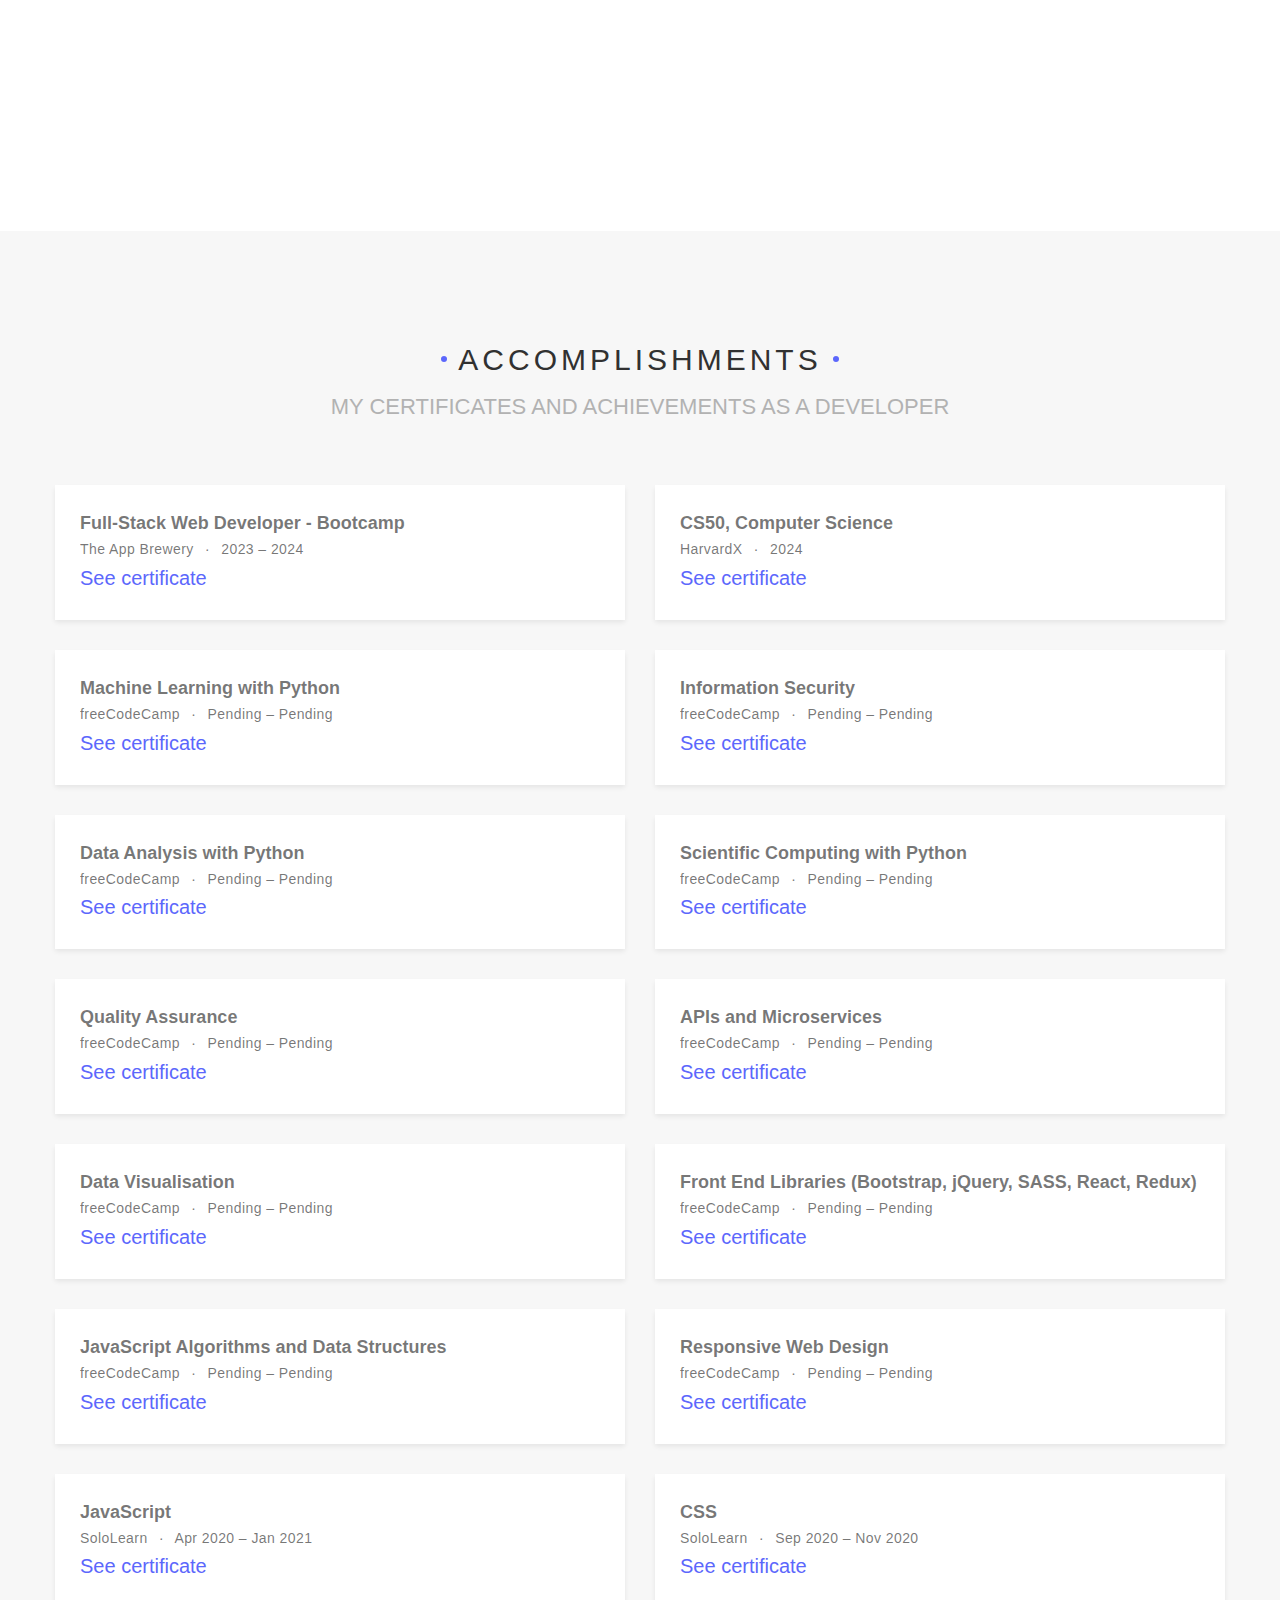
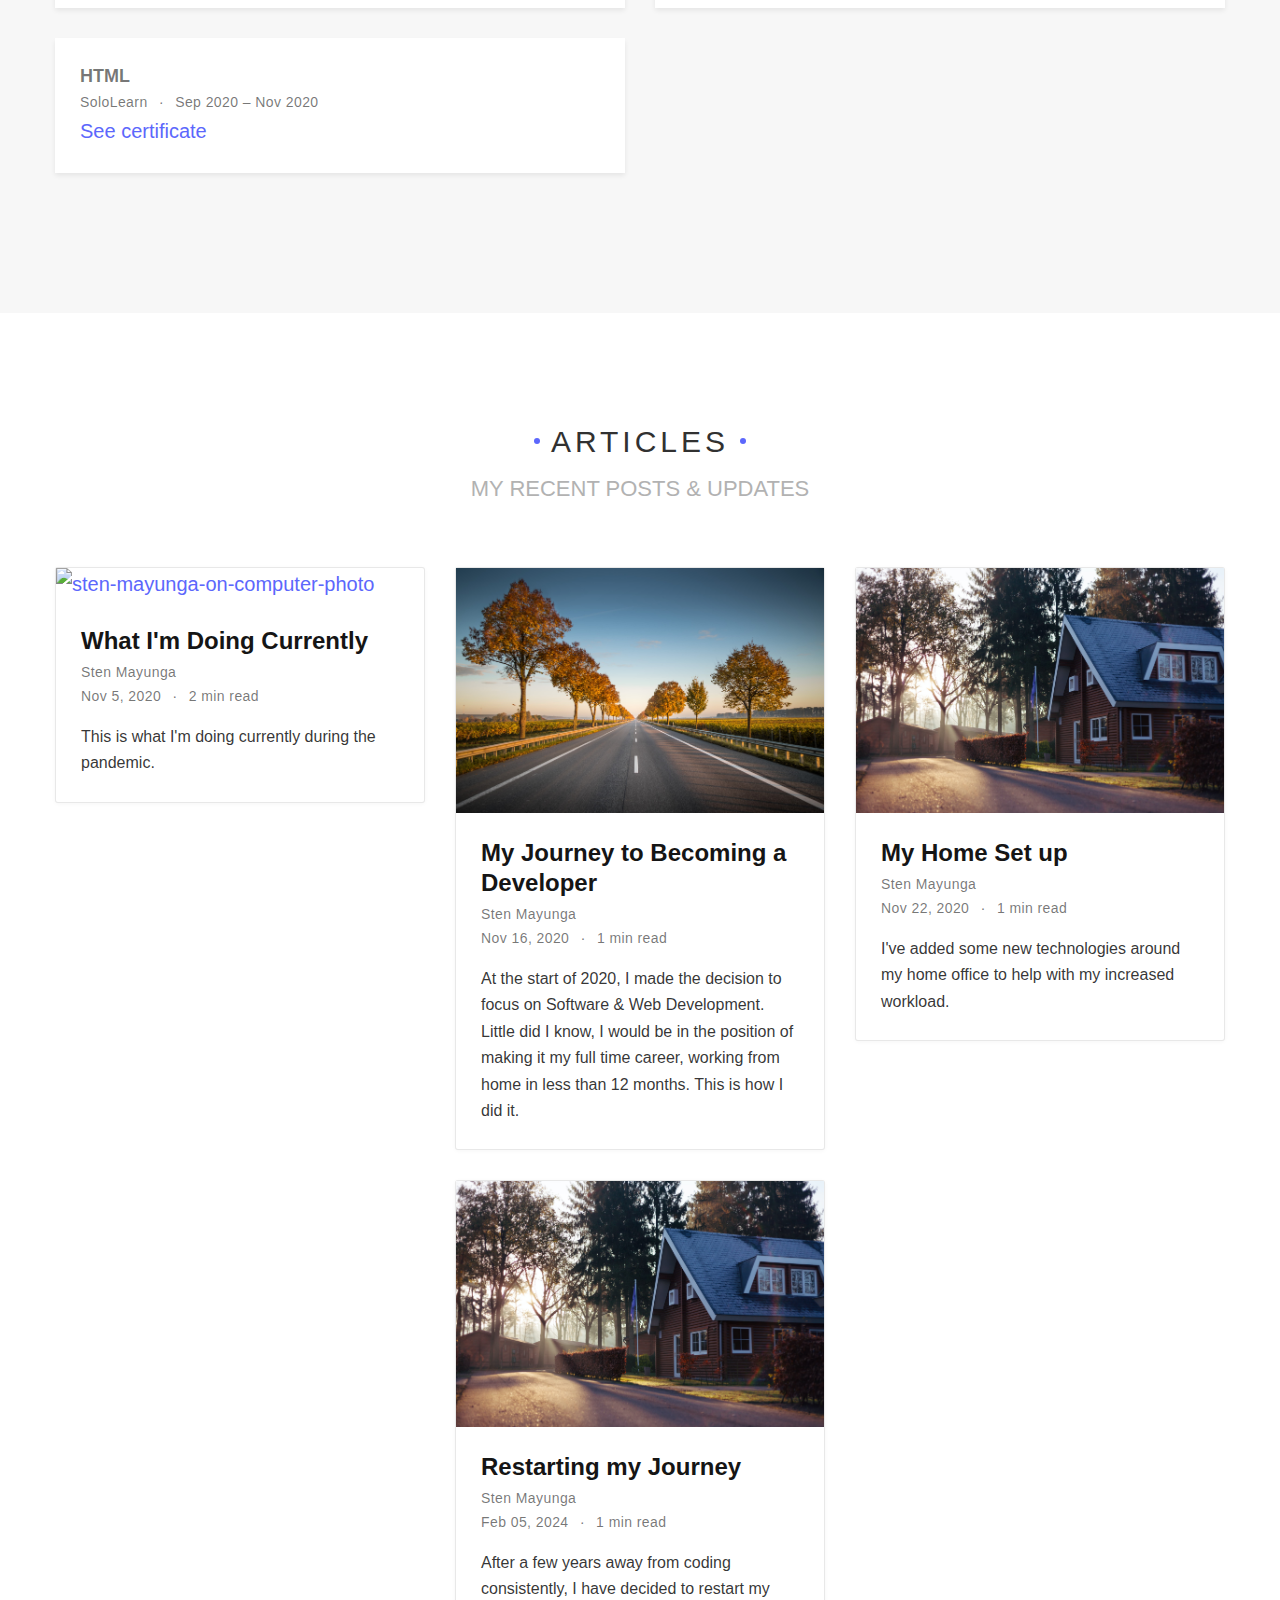
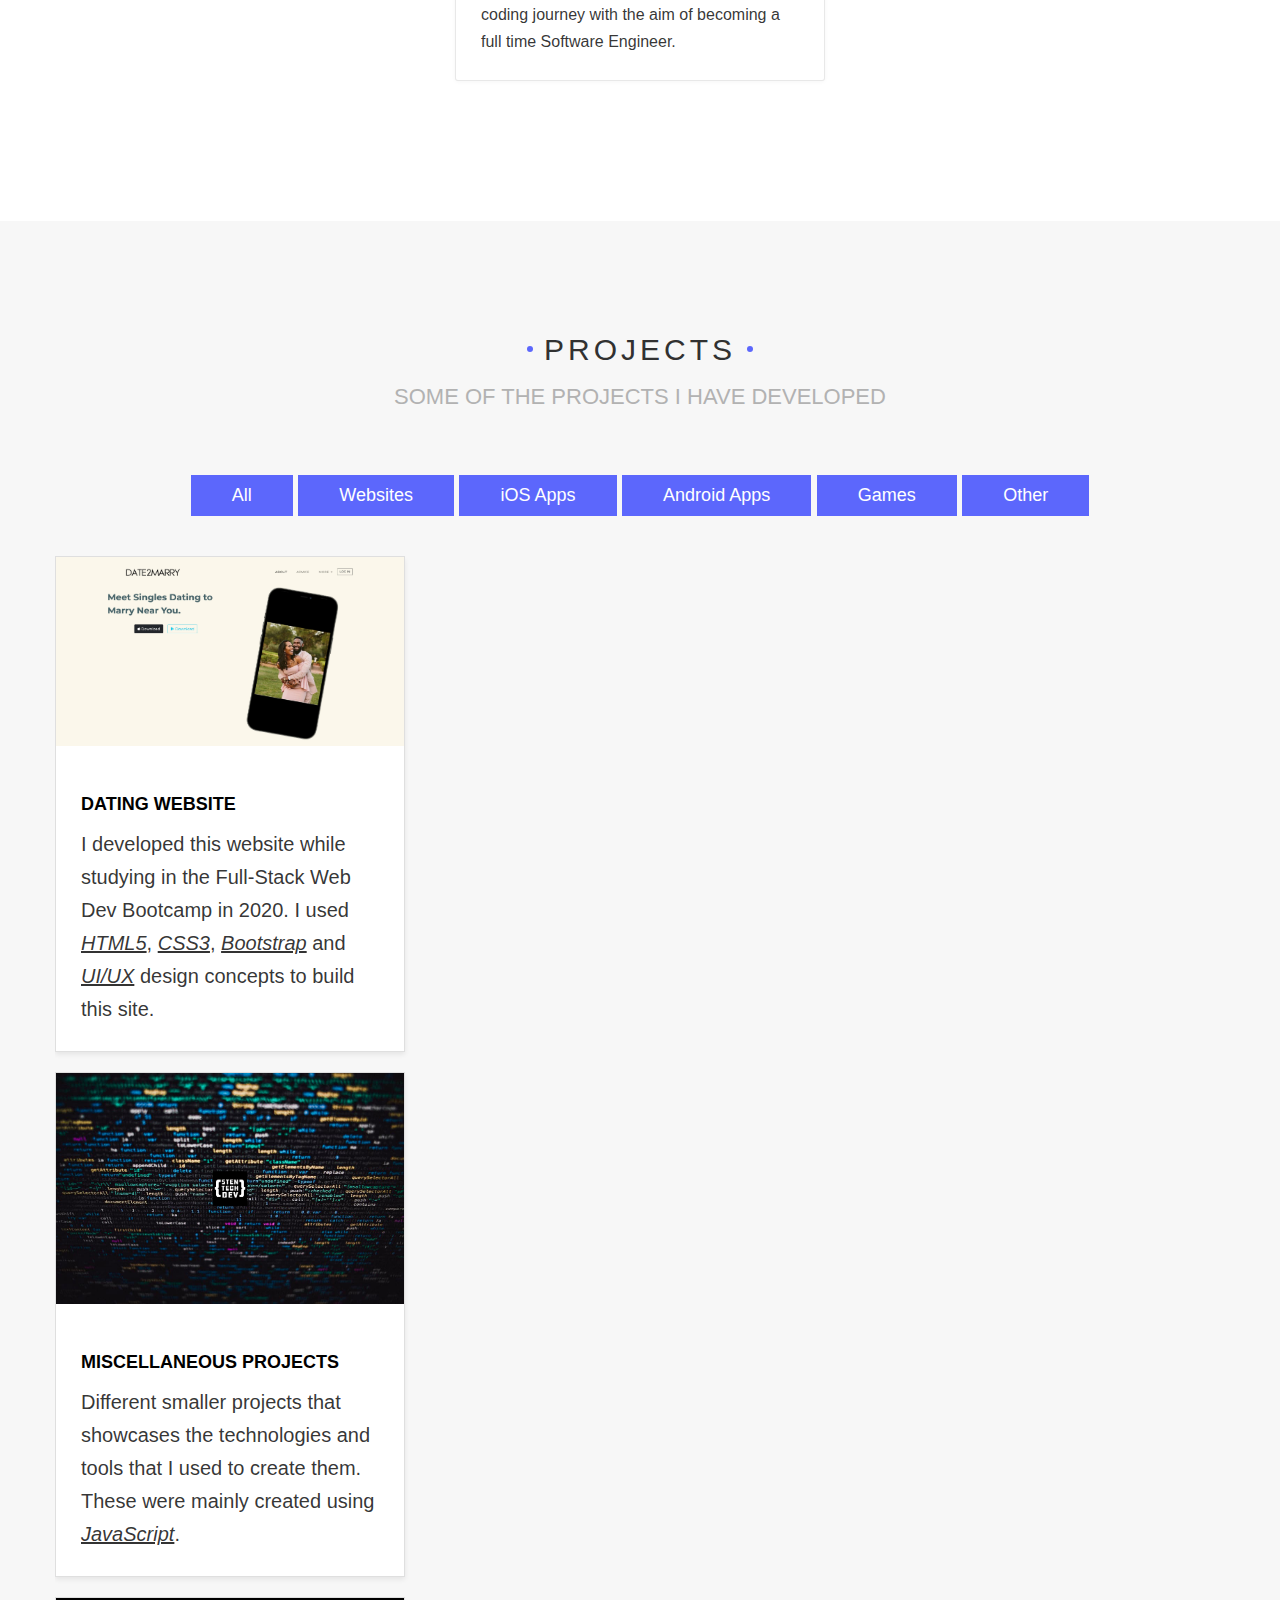
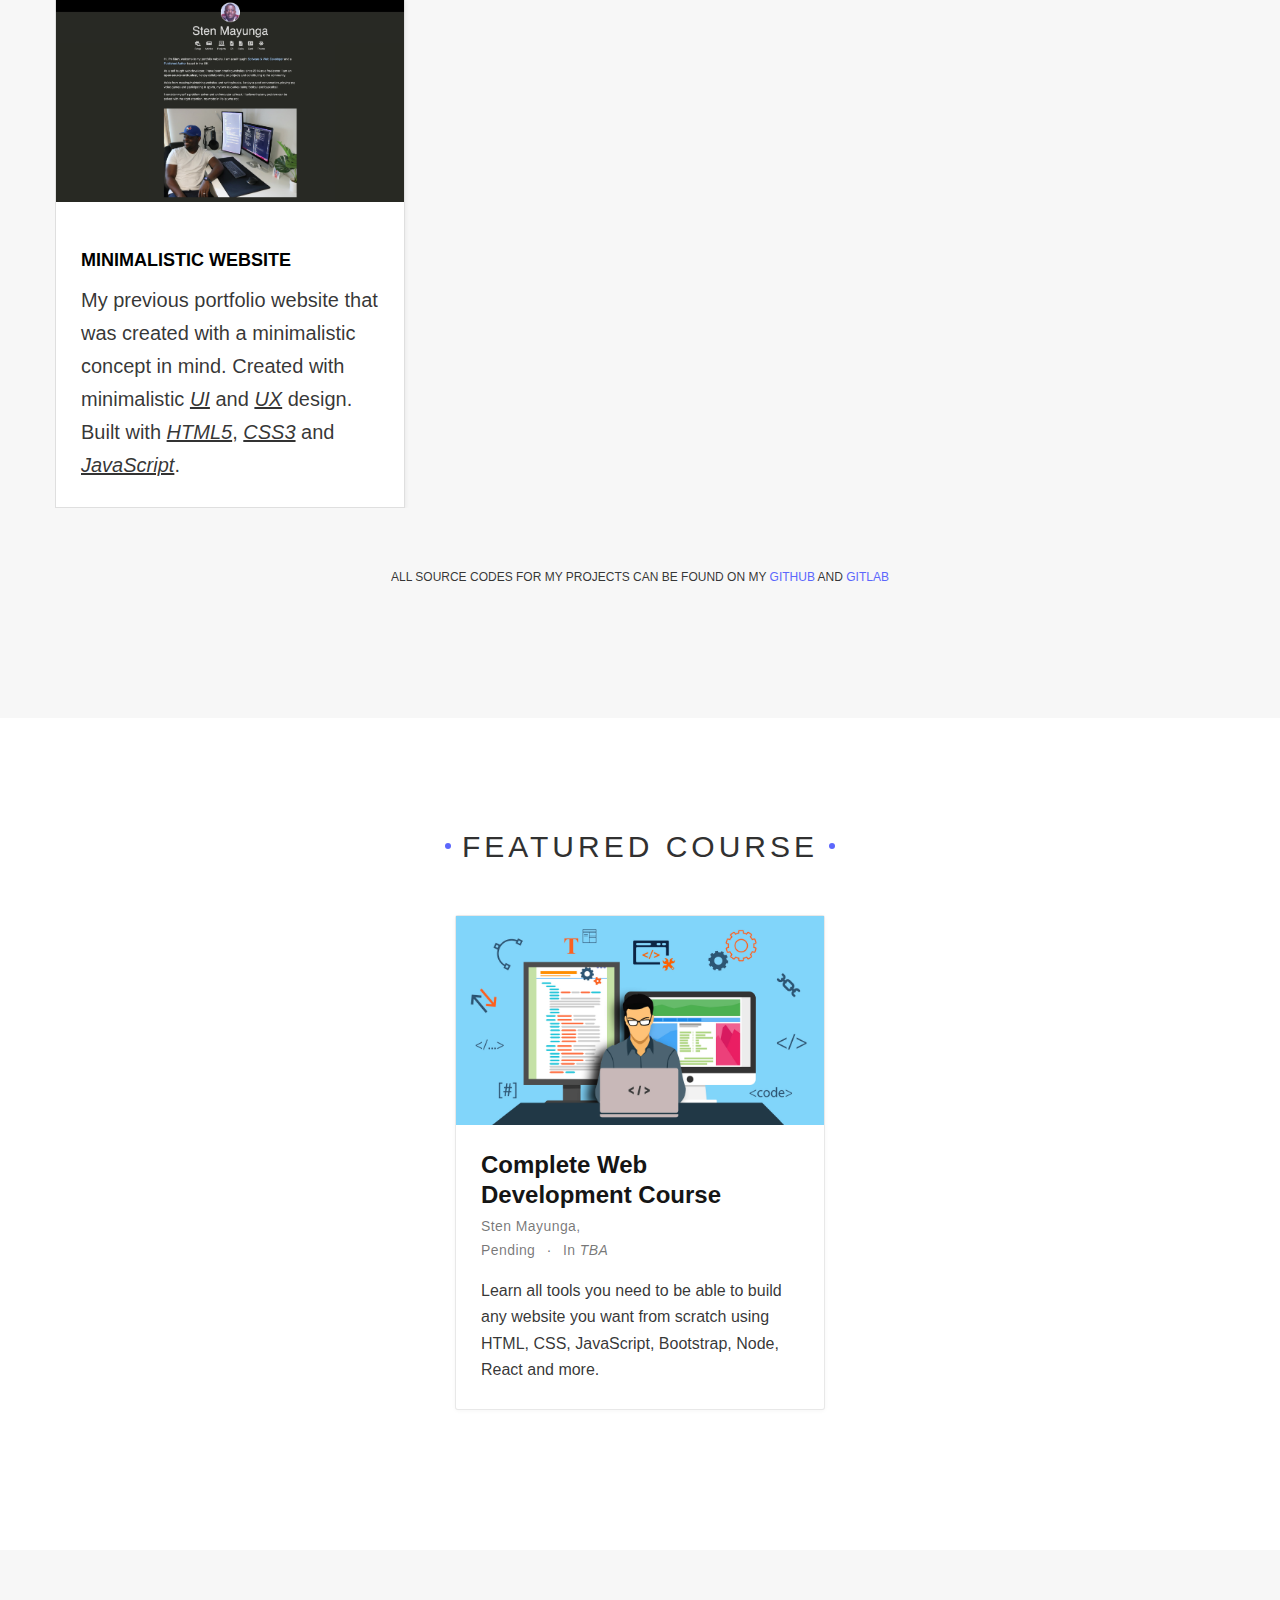
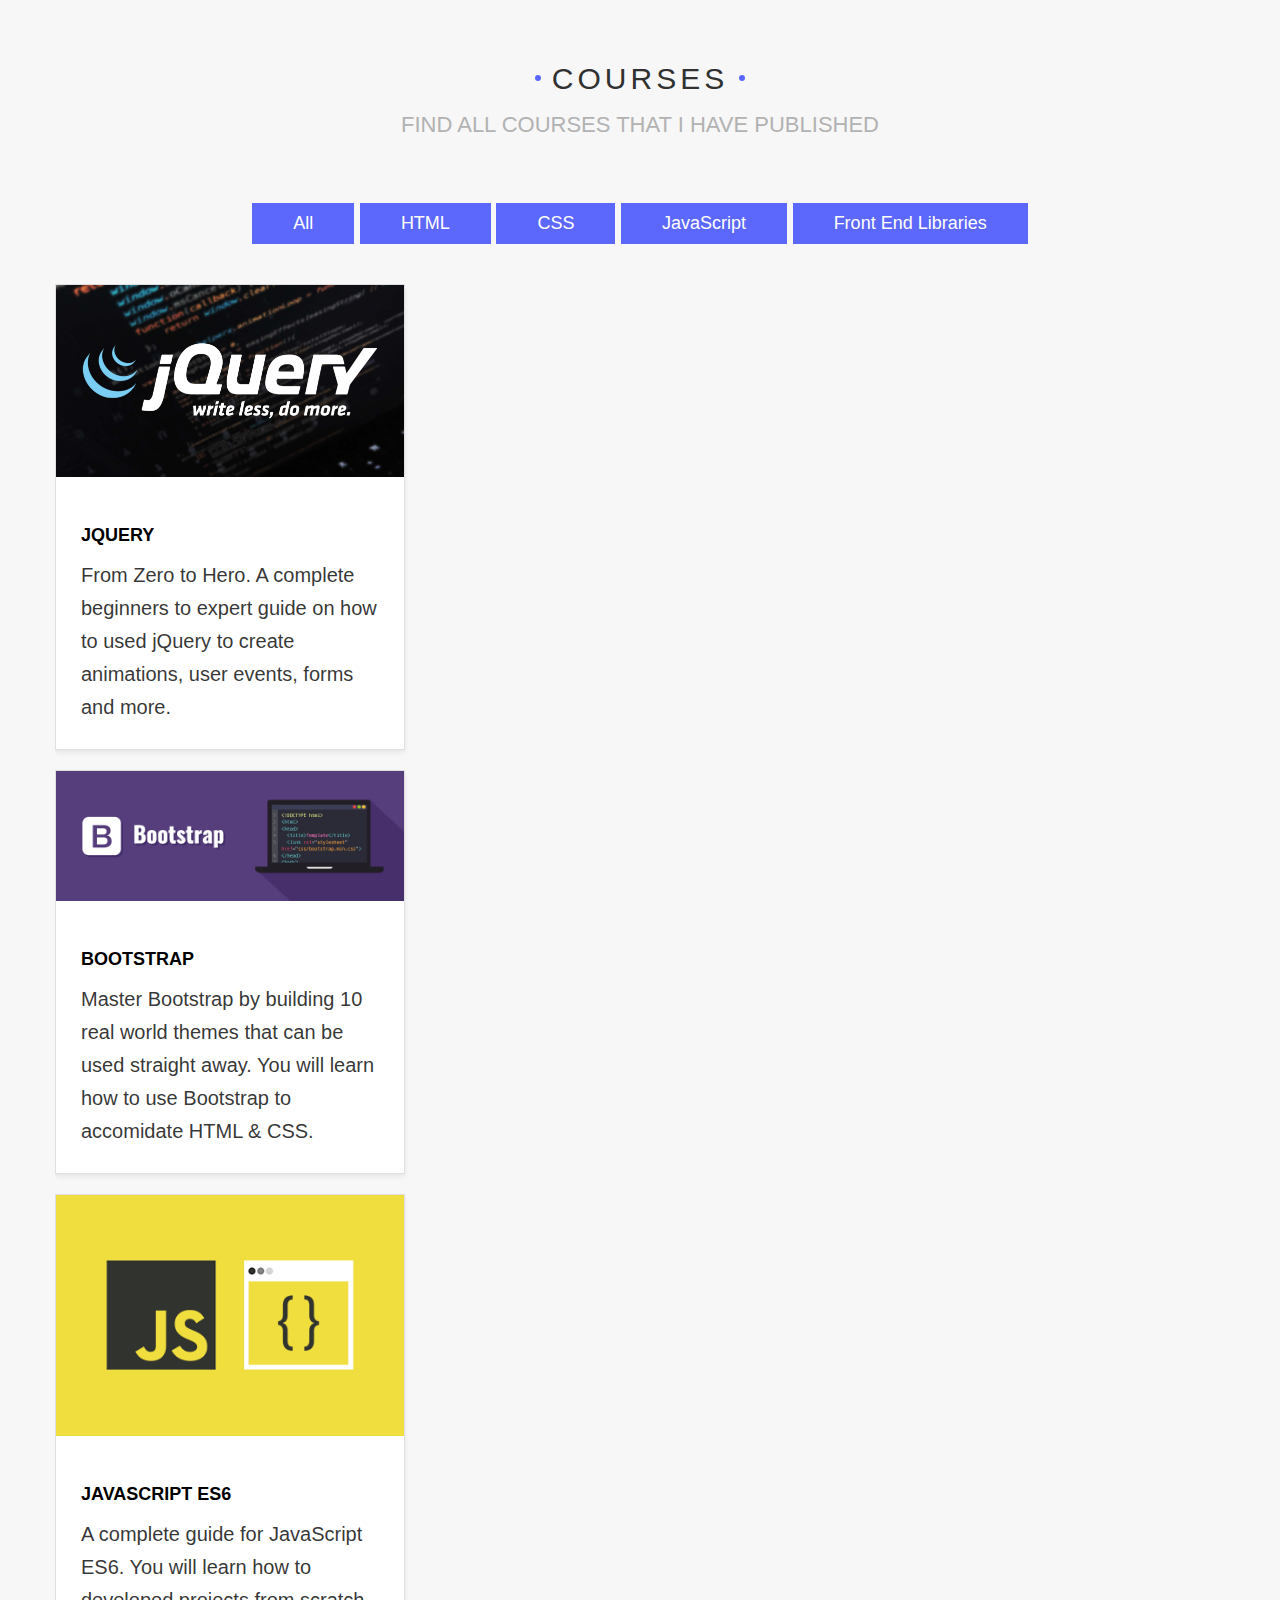
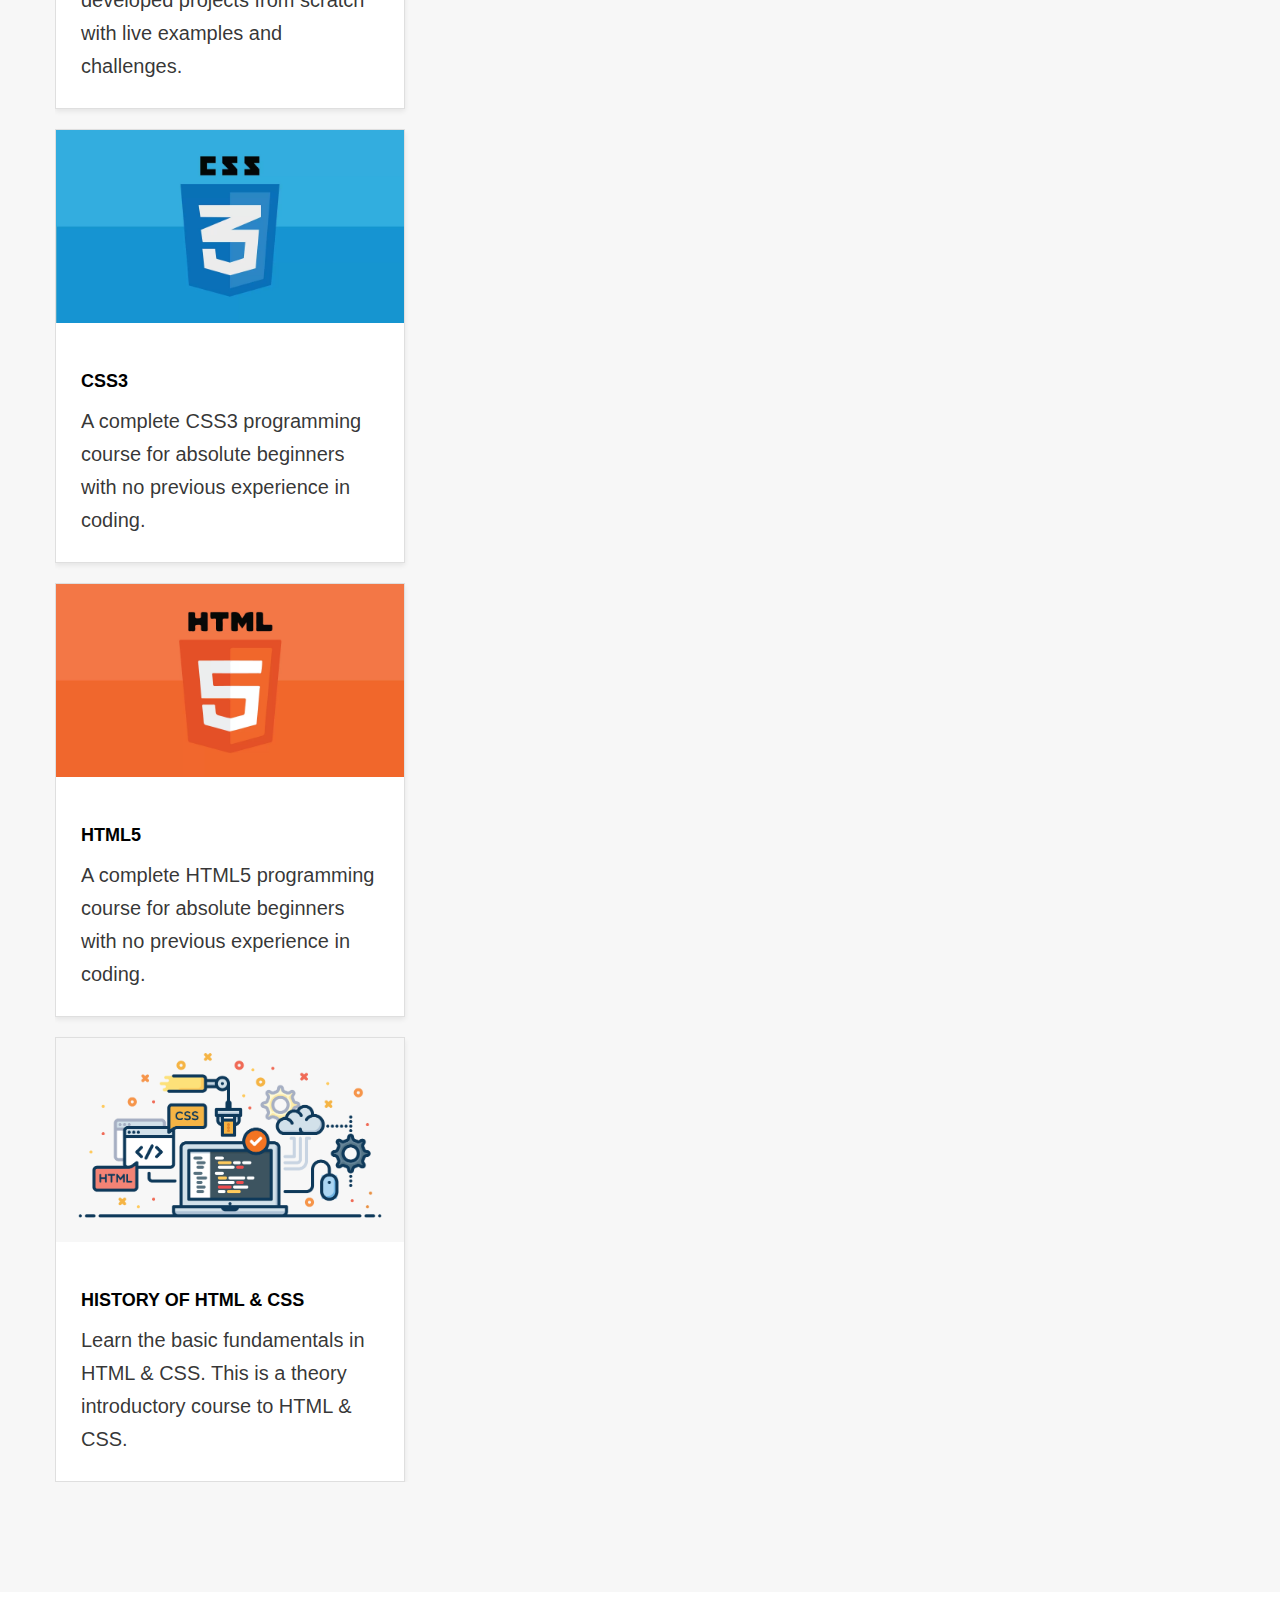
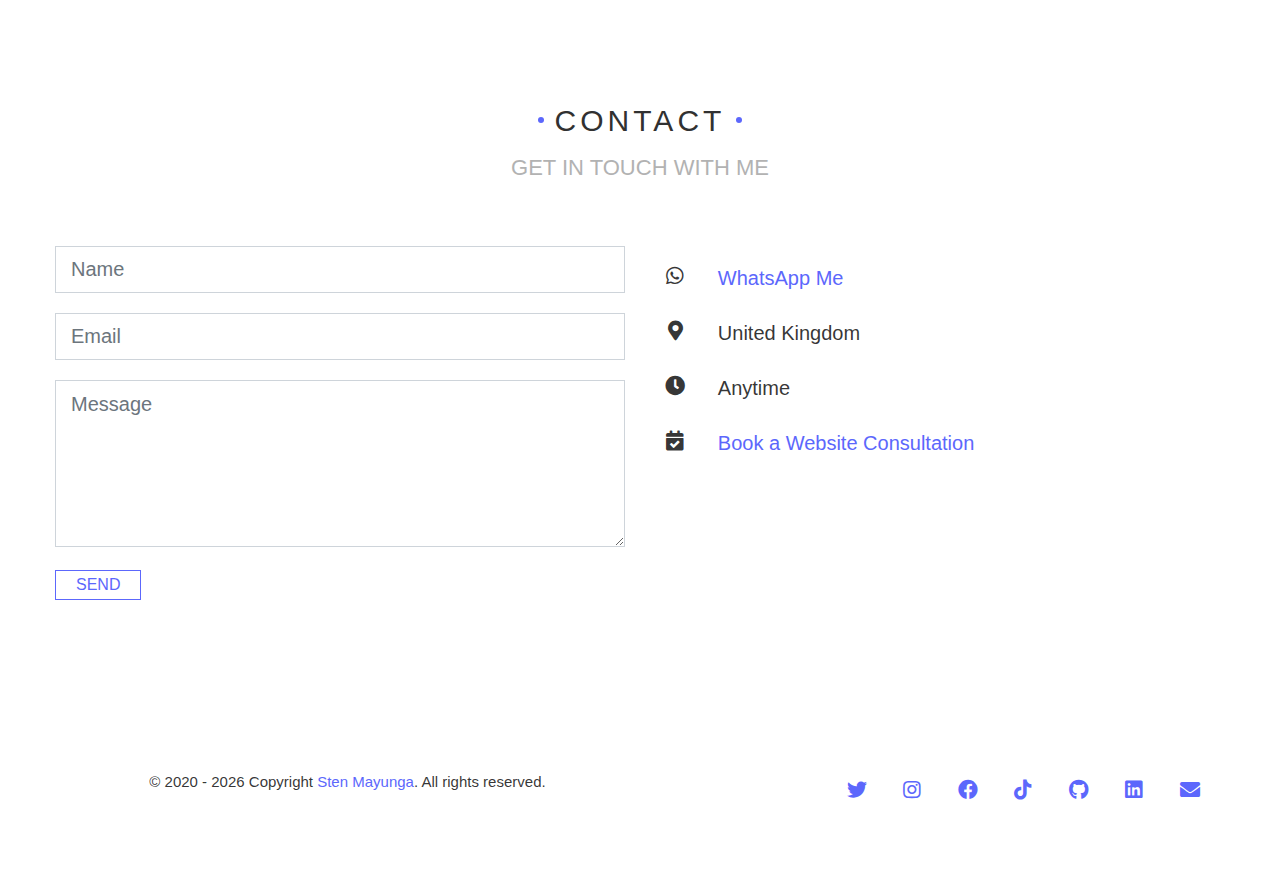
==== commit 158d657b: "upd" ====
--- a/index.html
+++ b/index.html
@@ -403,7 +403,7 @@
                             <h4 class="card-title exp-company my-0">London App Brewery</h4>
                             <p class="card-title text-muted exp-title my-0">Full Stack Developer Bootcamp</p>
                             <div class="text-muted exp-meta">
-                                2021 - 2022
+                                2023 - 2024
                                 <span class="middot-divider"></span>
                                 <span>UK</span>
 
@@ -441,9 +441,9 @@
                             <h4 class="card-title exp-company my-0">HarvardX</h4>
                             <p class="card-title text-muted exp-title my-0">CS50 Computer Science</p>
                             <div class="text-muted exp-meta">
-                                2020 – 2021
+                                2024
                                 <span class="middot-divider"></span>
-                                <span>UK</span>
+                                <span>Online</span>
                             </div>
                             <div class="card-text">What I learned:</p>
                                 <ul>
@@ -518,7 +518,7 @@
                                 <a href="https://www.londonappbrewery.com/" target="_blank">
                                     The App Brewery
                                 </a><span class="middot-divider"></span>
-                                2021 – 2022
+                                2023 – 2024
                             </div>
                             <a class="card-link" href="#" target="_blank">
                                 See certificate
@@ -538,7 +538,7 @@
                                 <a href="https://vpal.harvard.edu/harvardx" target="_blank">
                                     HarvardX
                                 </a><span class="middot-divider"></span>
-                                2020 – 2021
+                                2024
                             </div>
                             <a class="card-link" href="#" target="_blank">
                                 See certificate
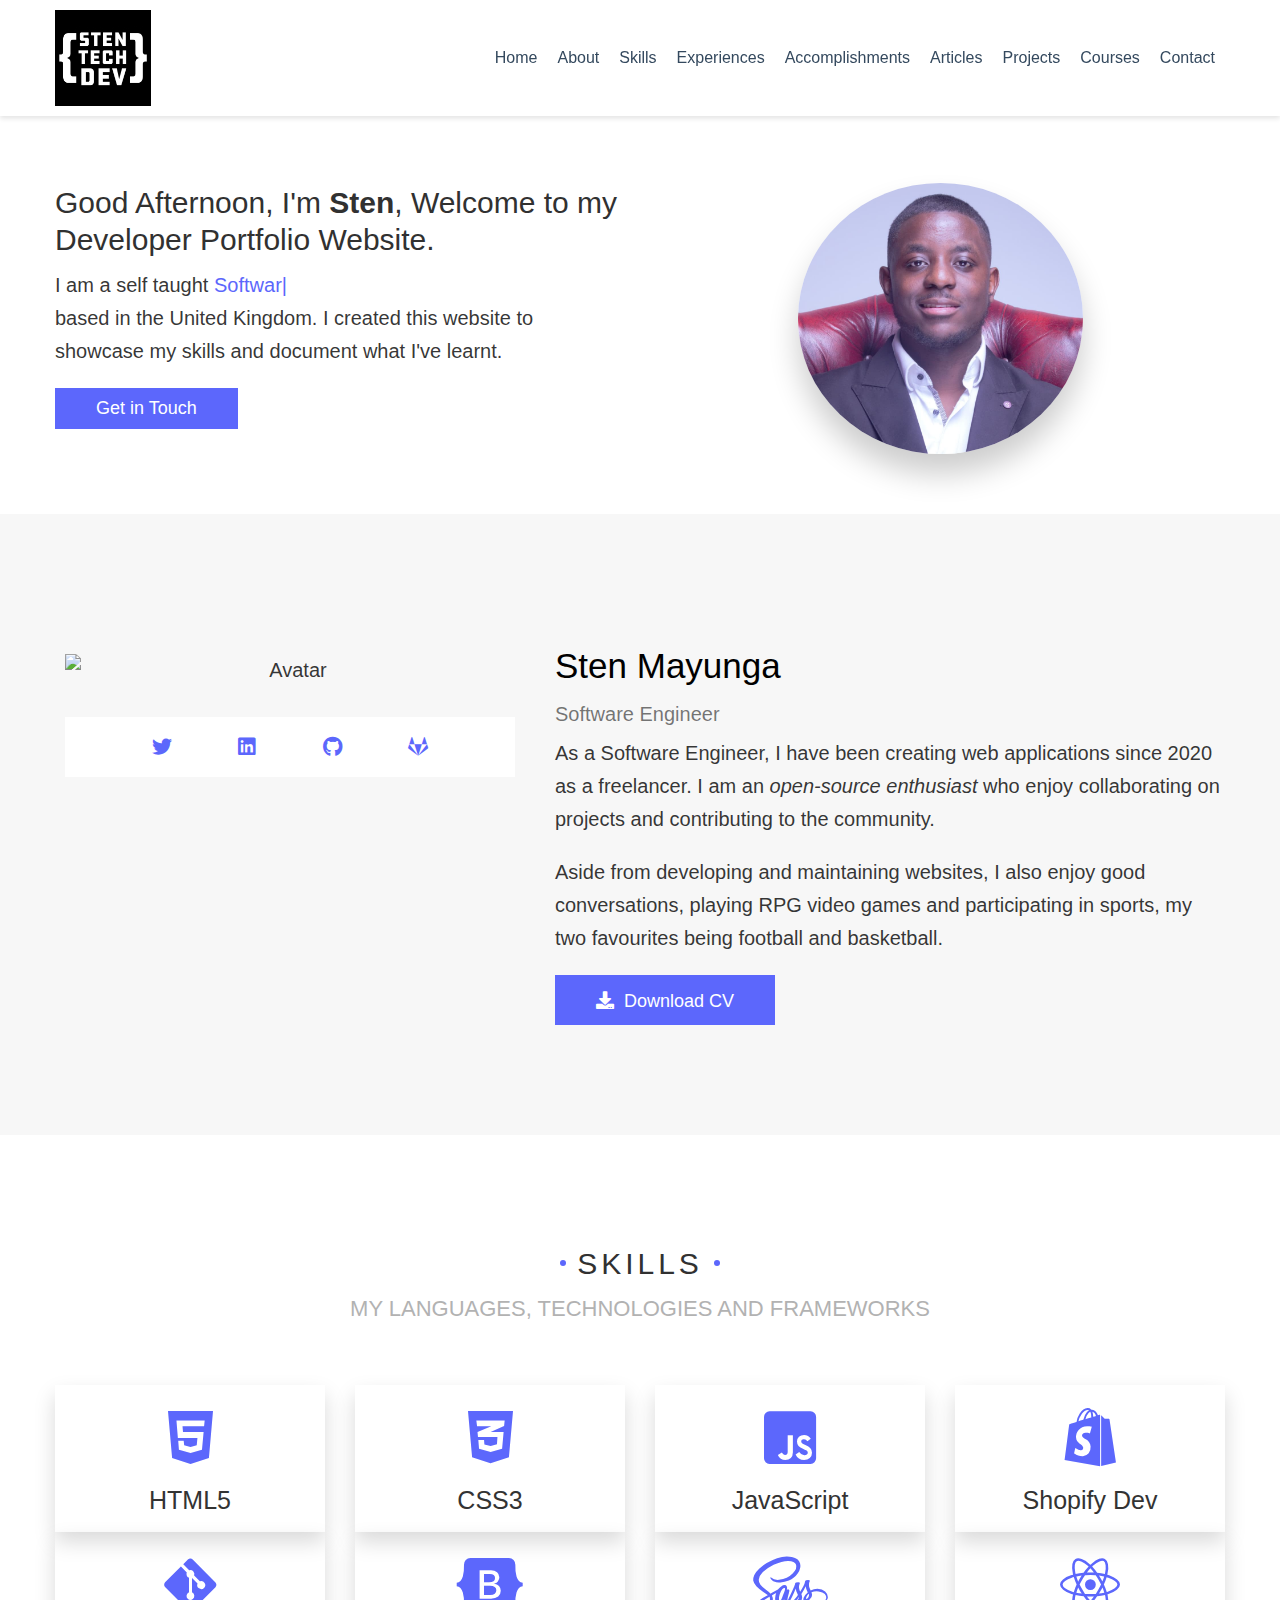
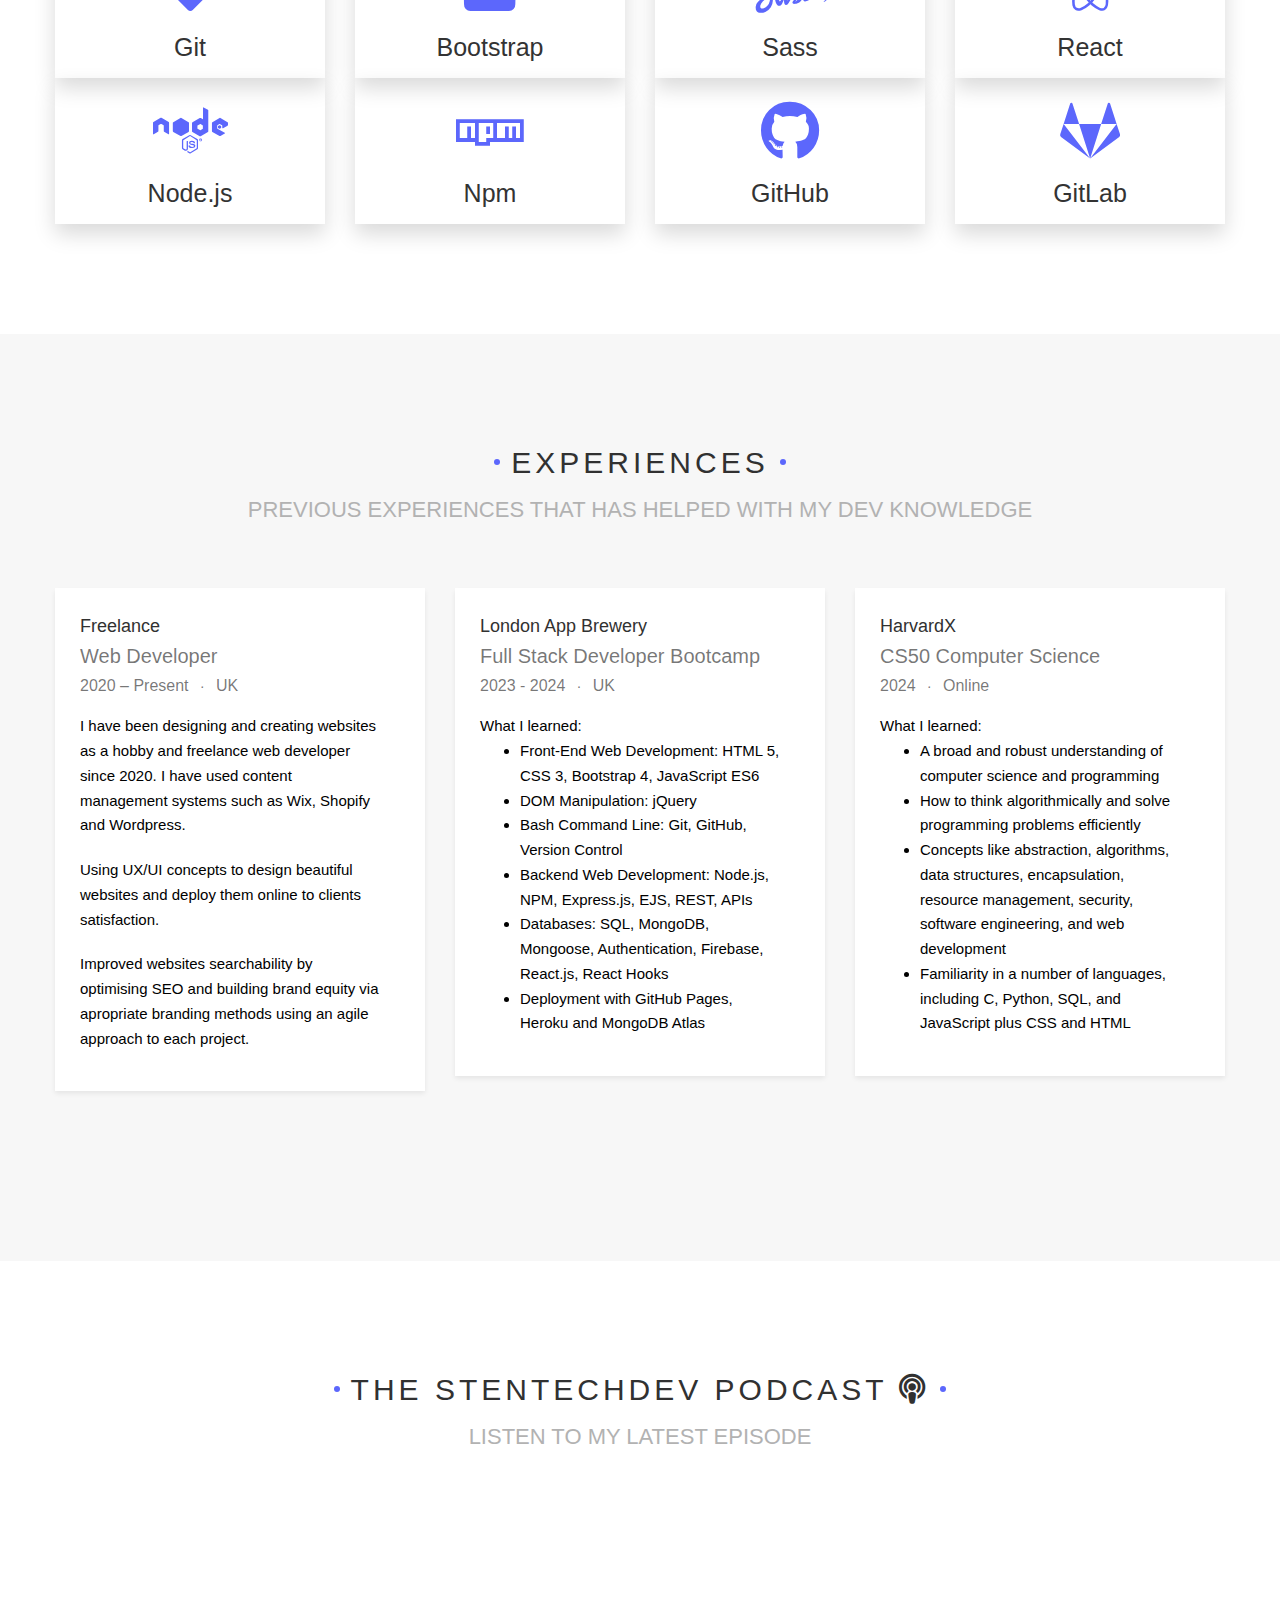
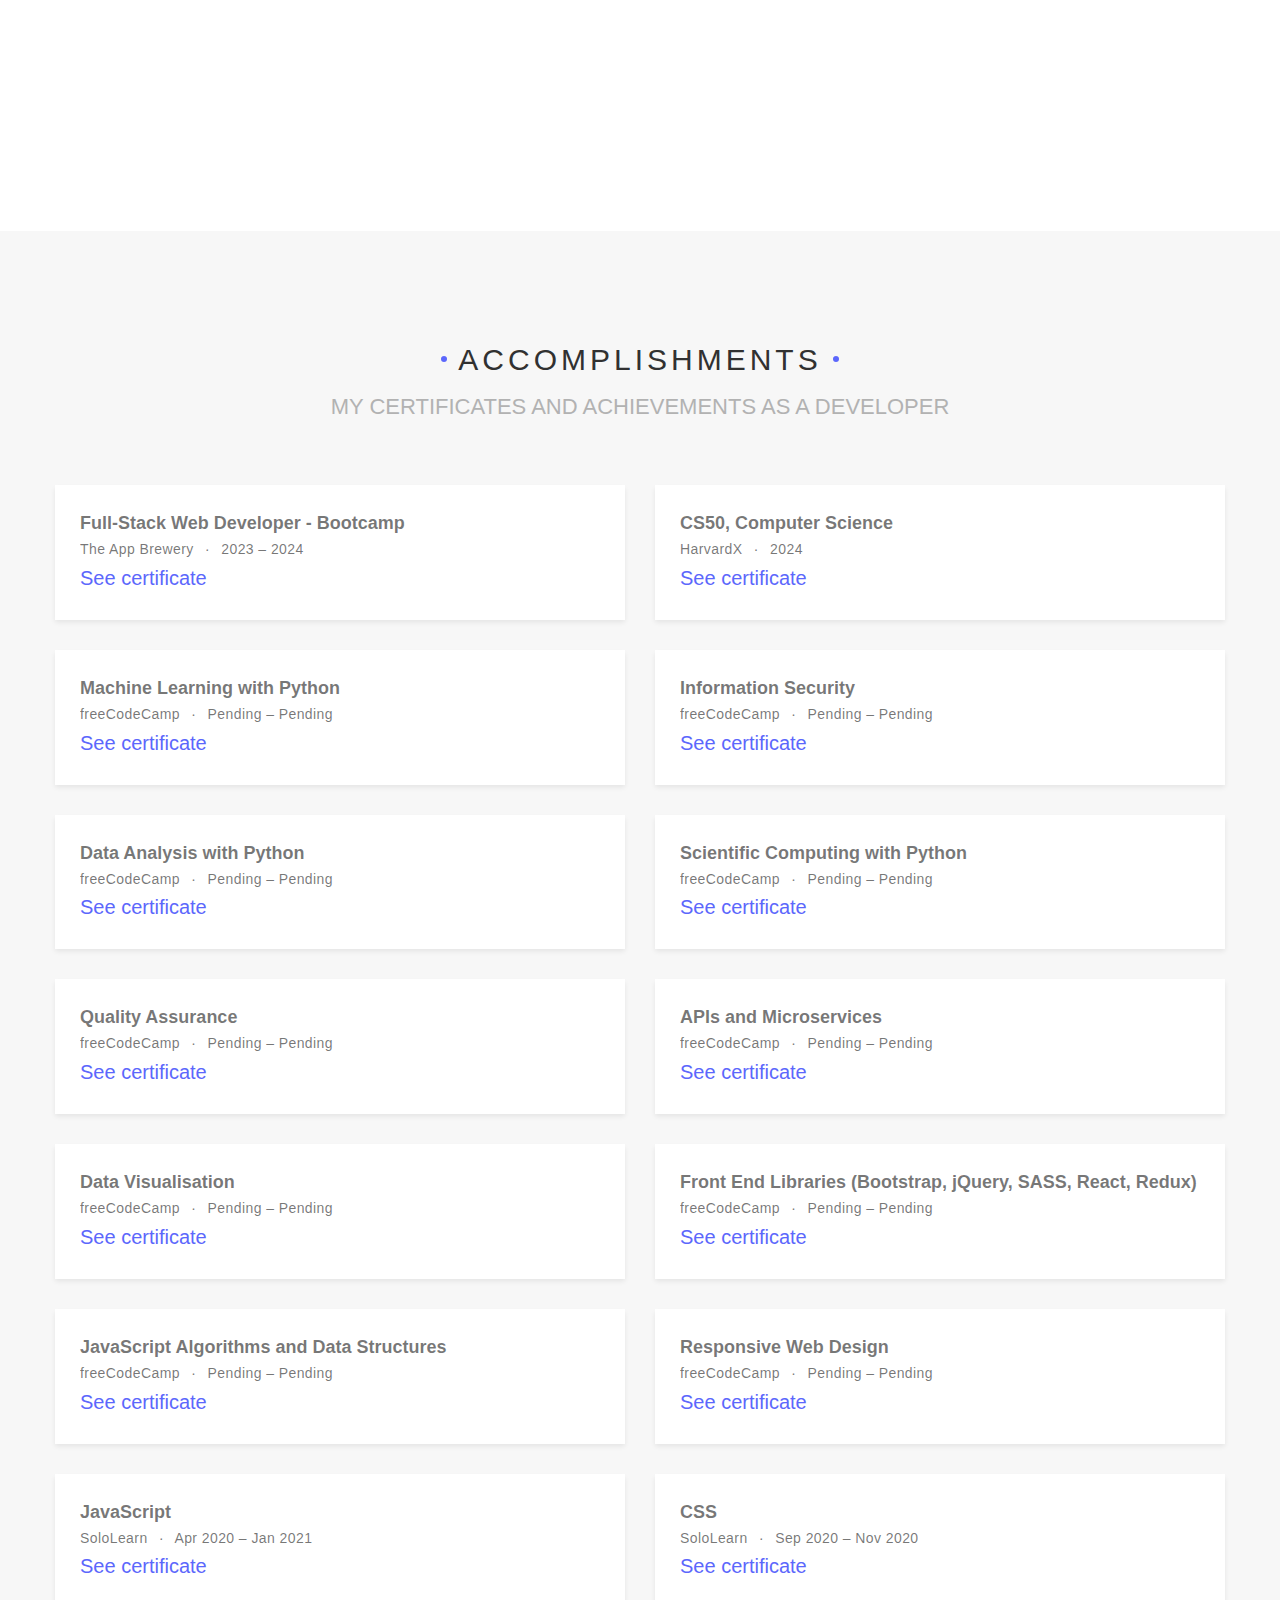
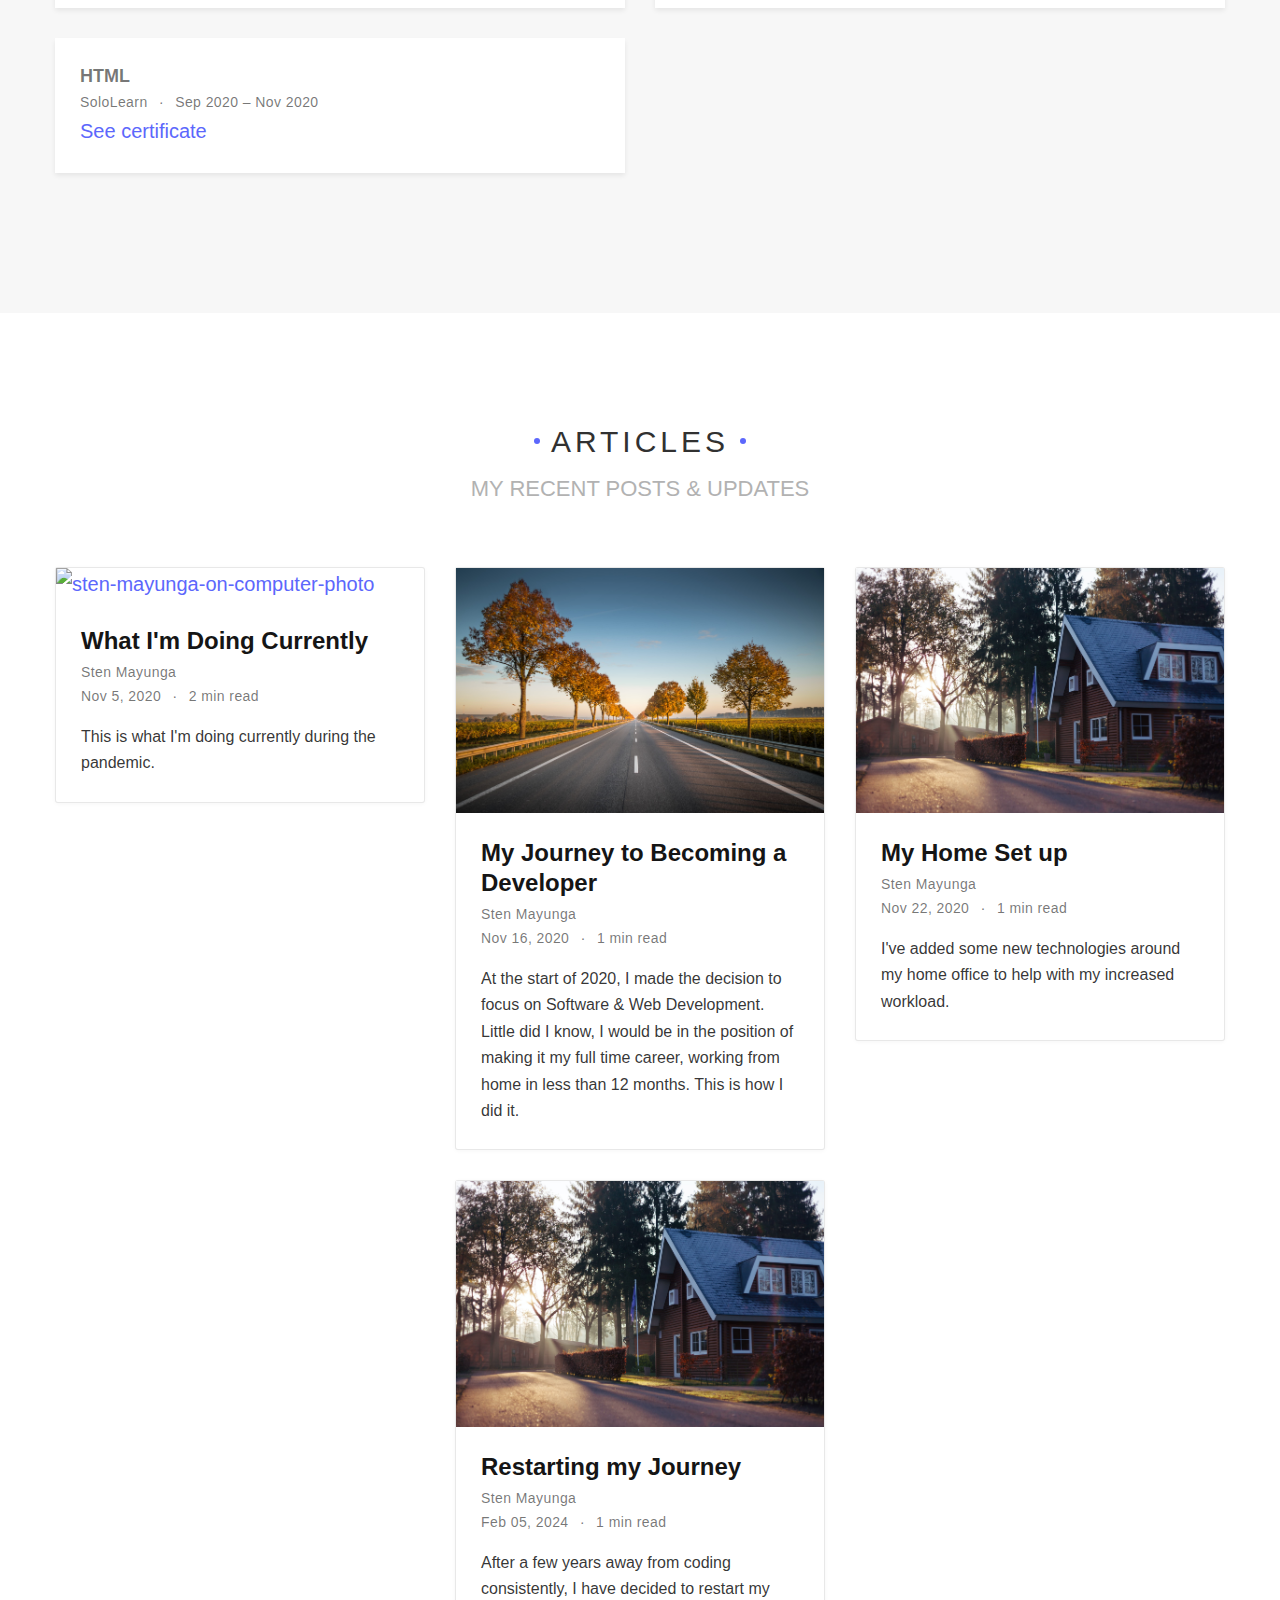
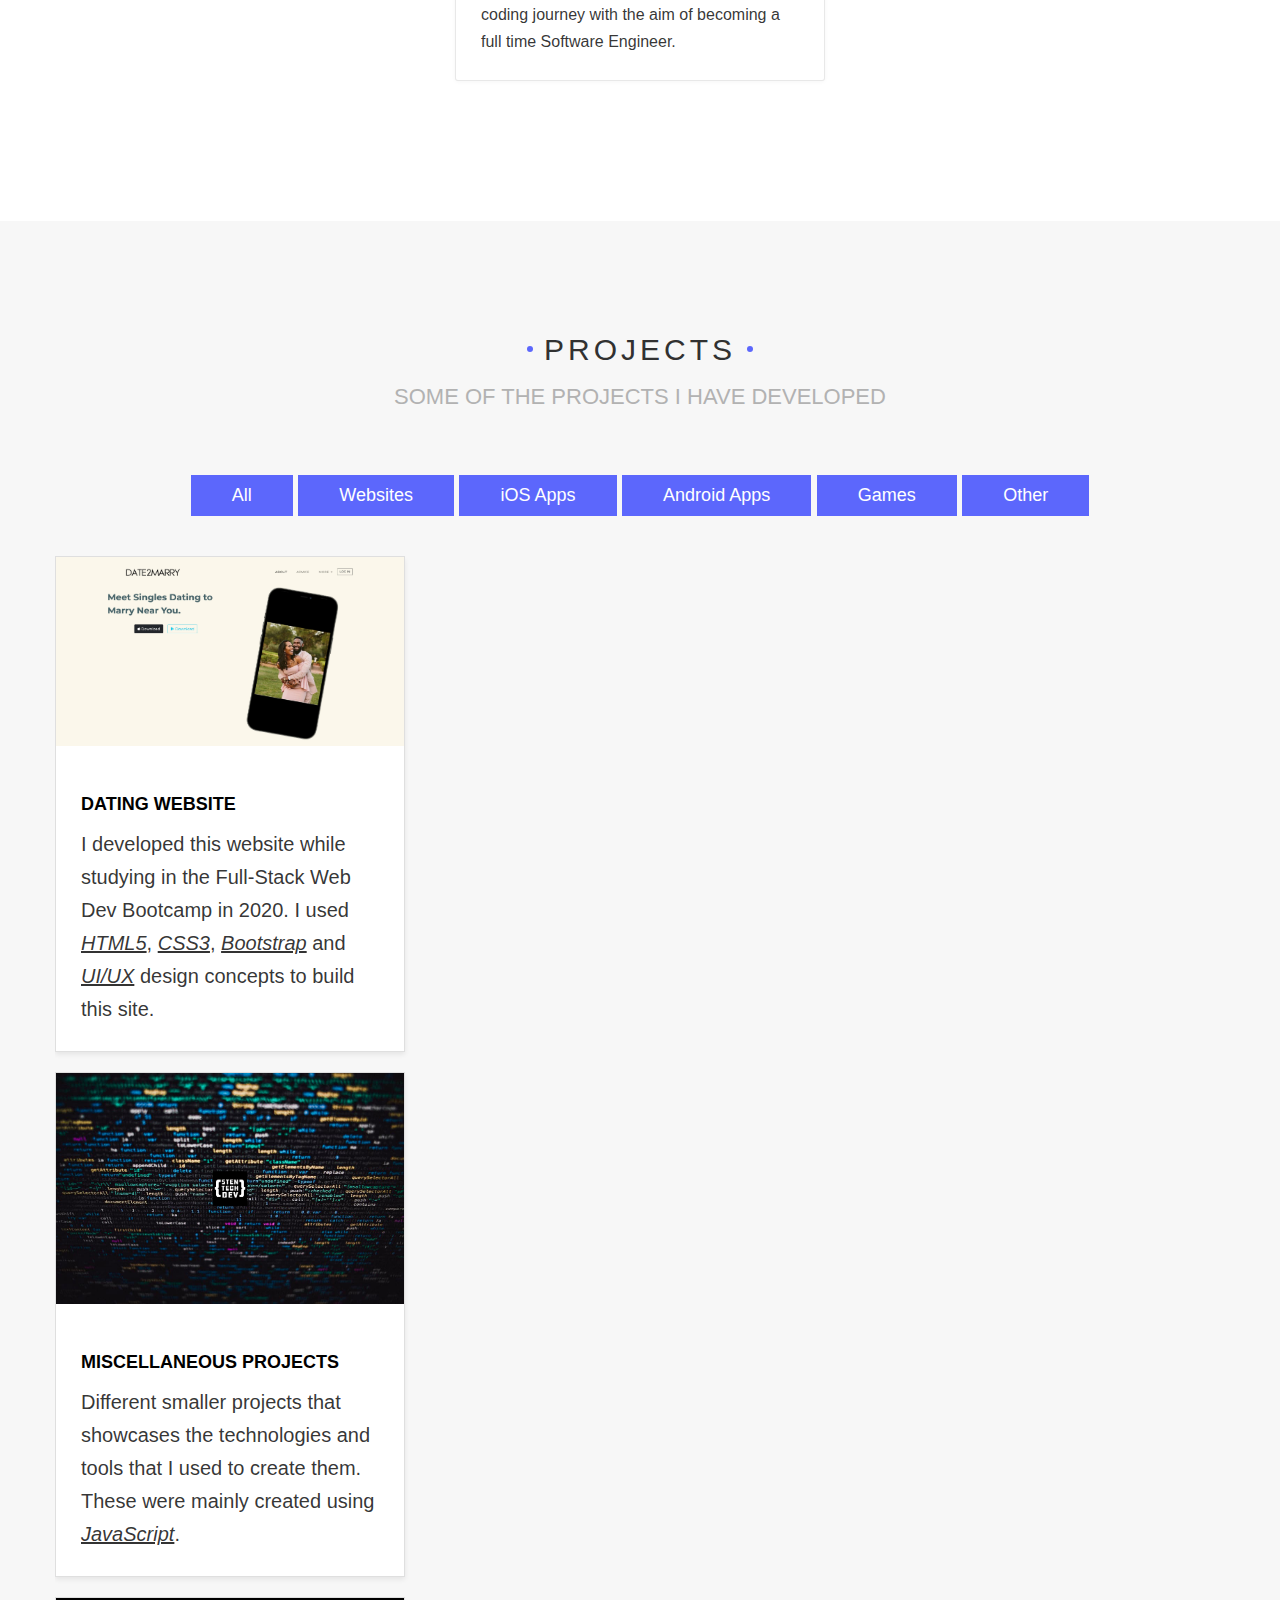
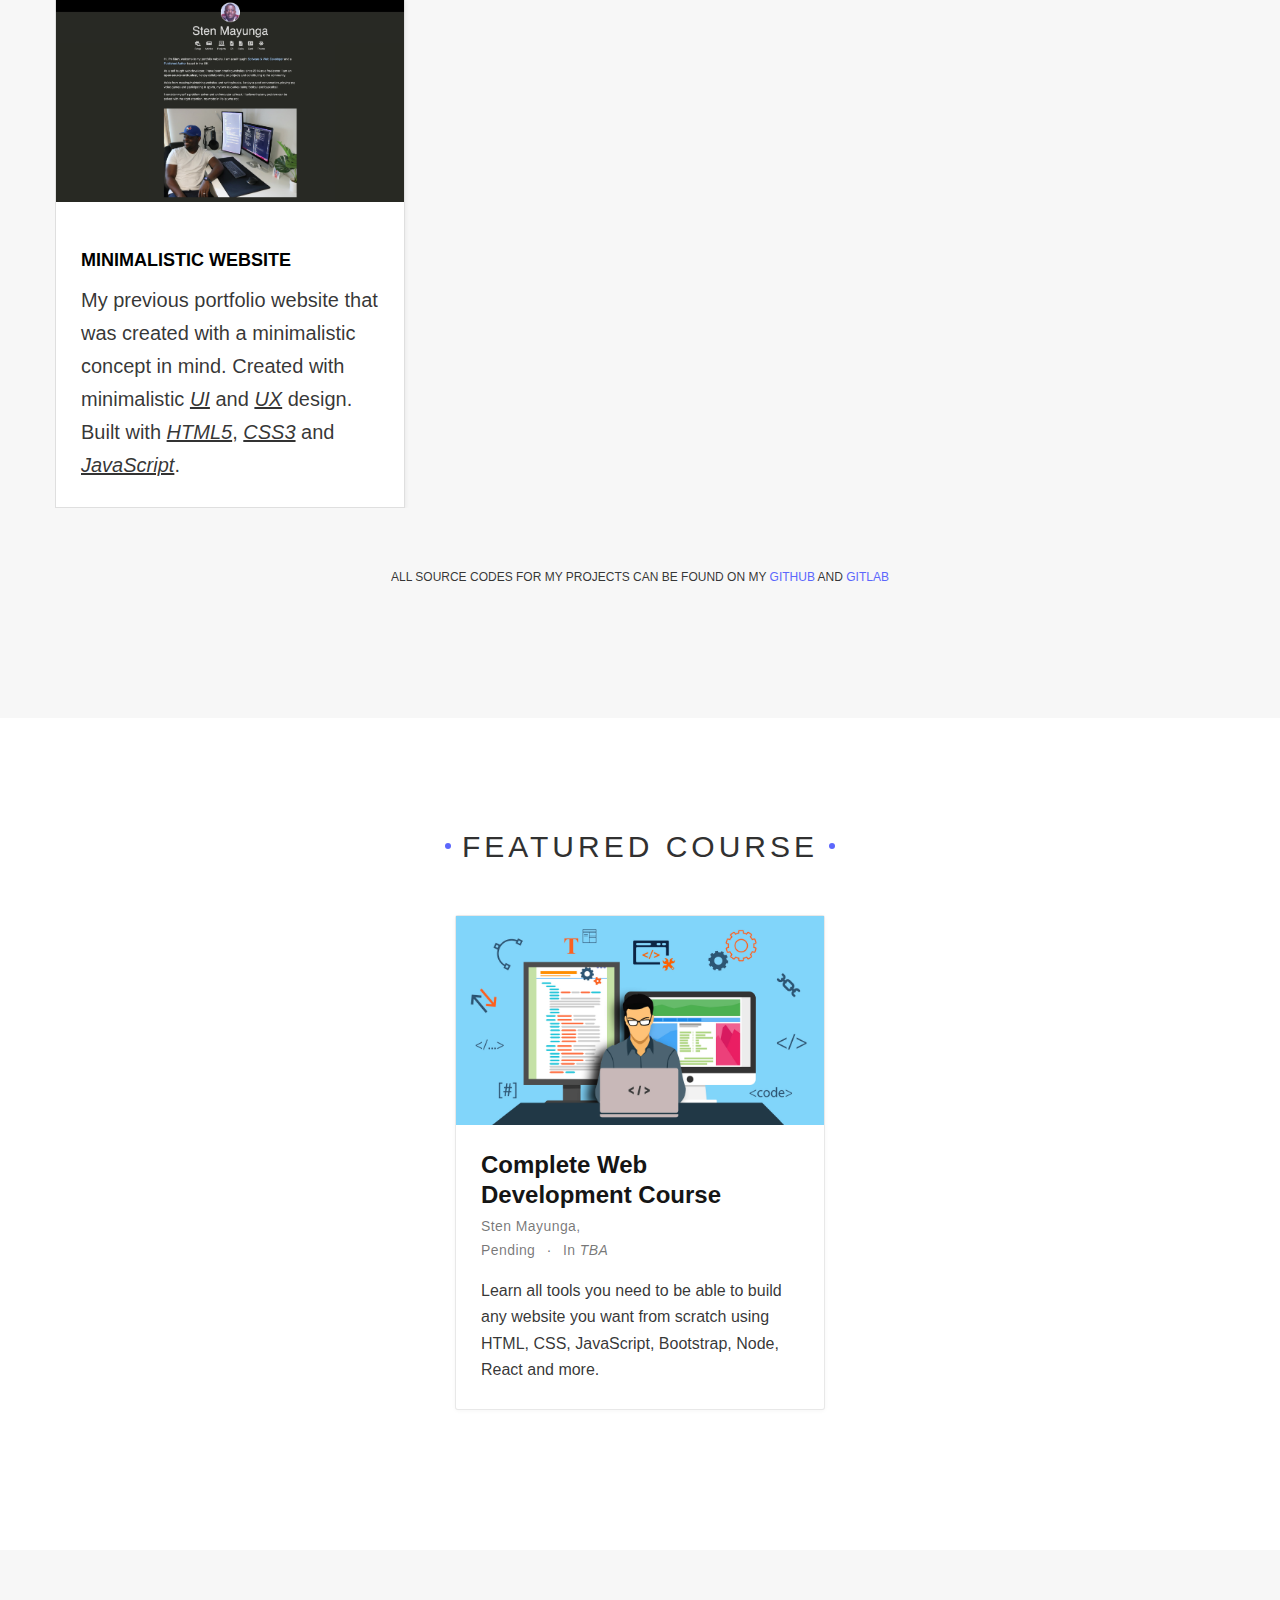
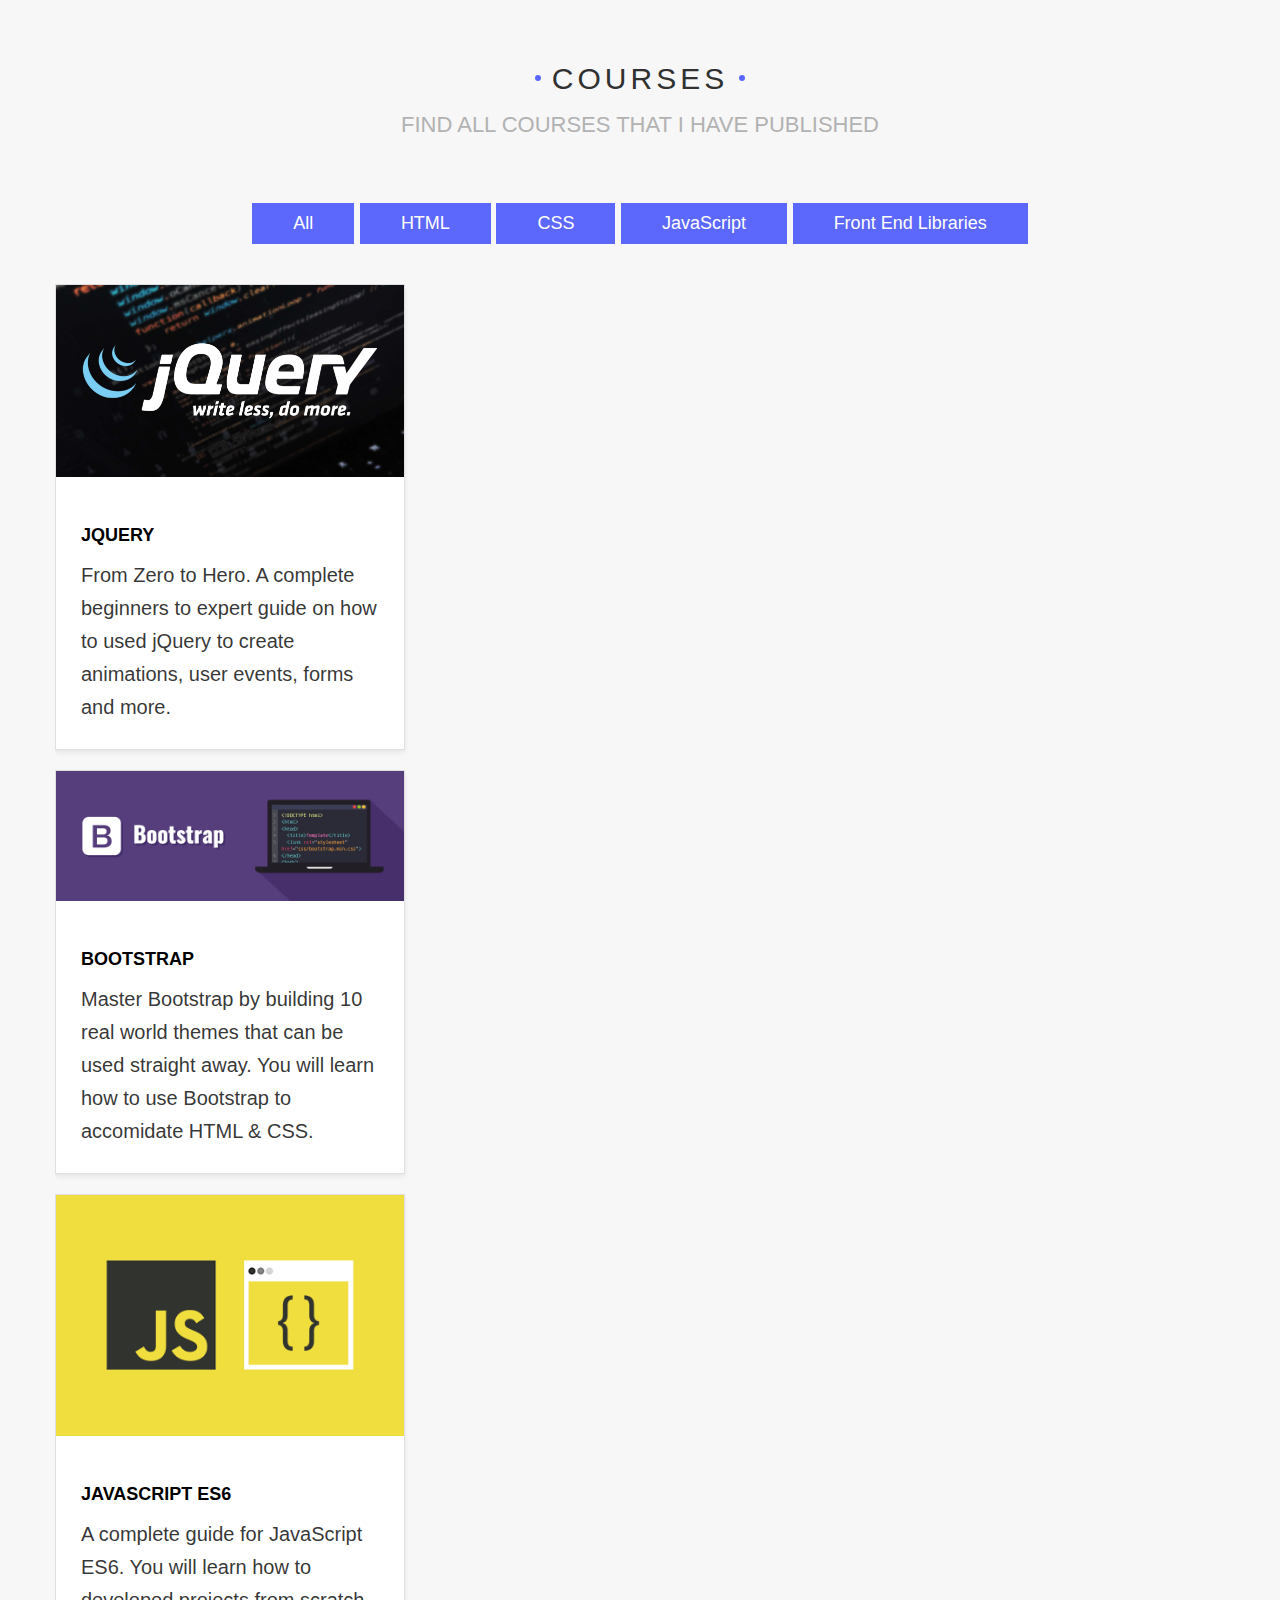
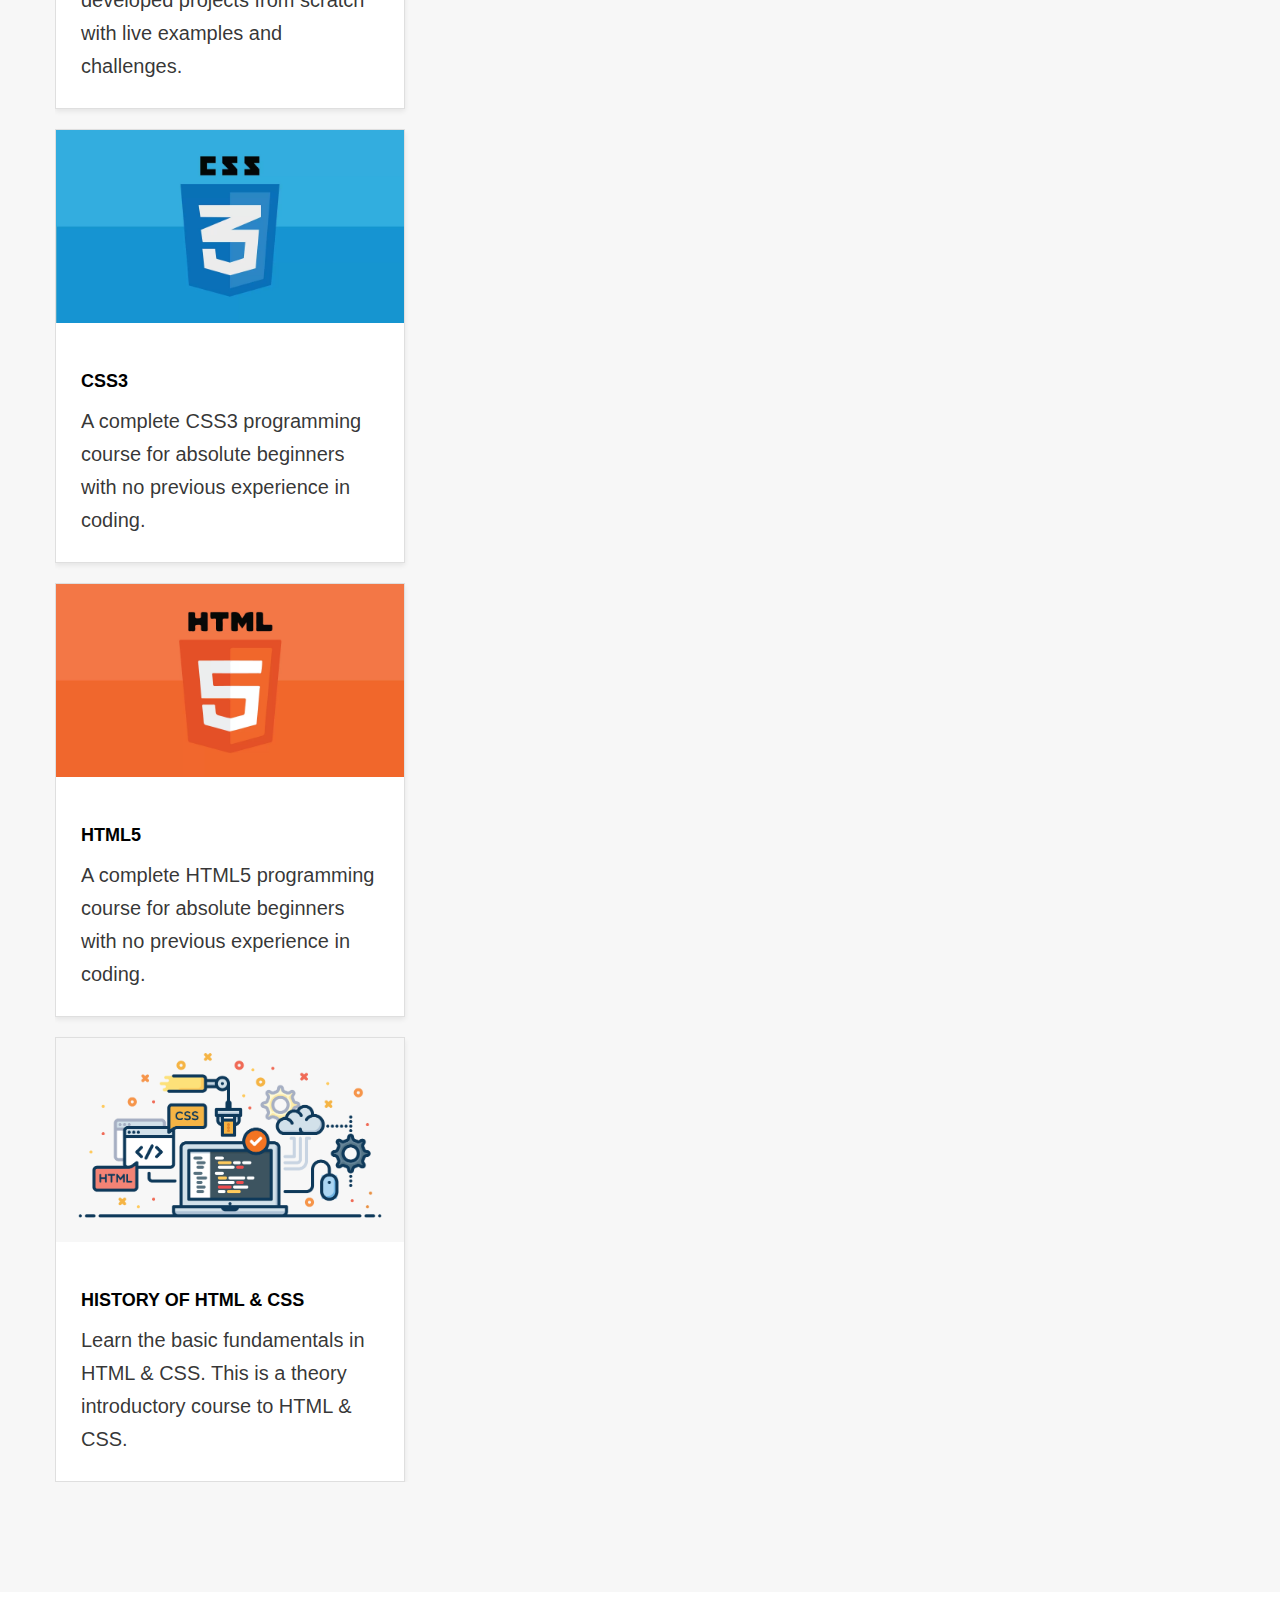
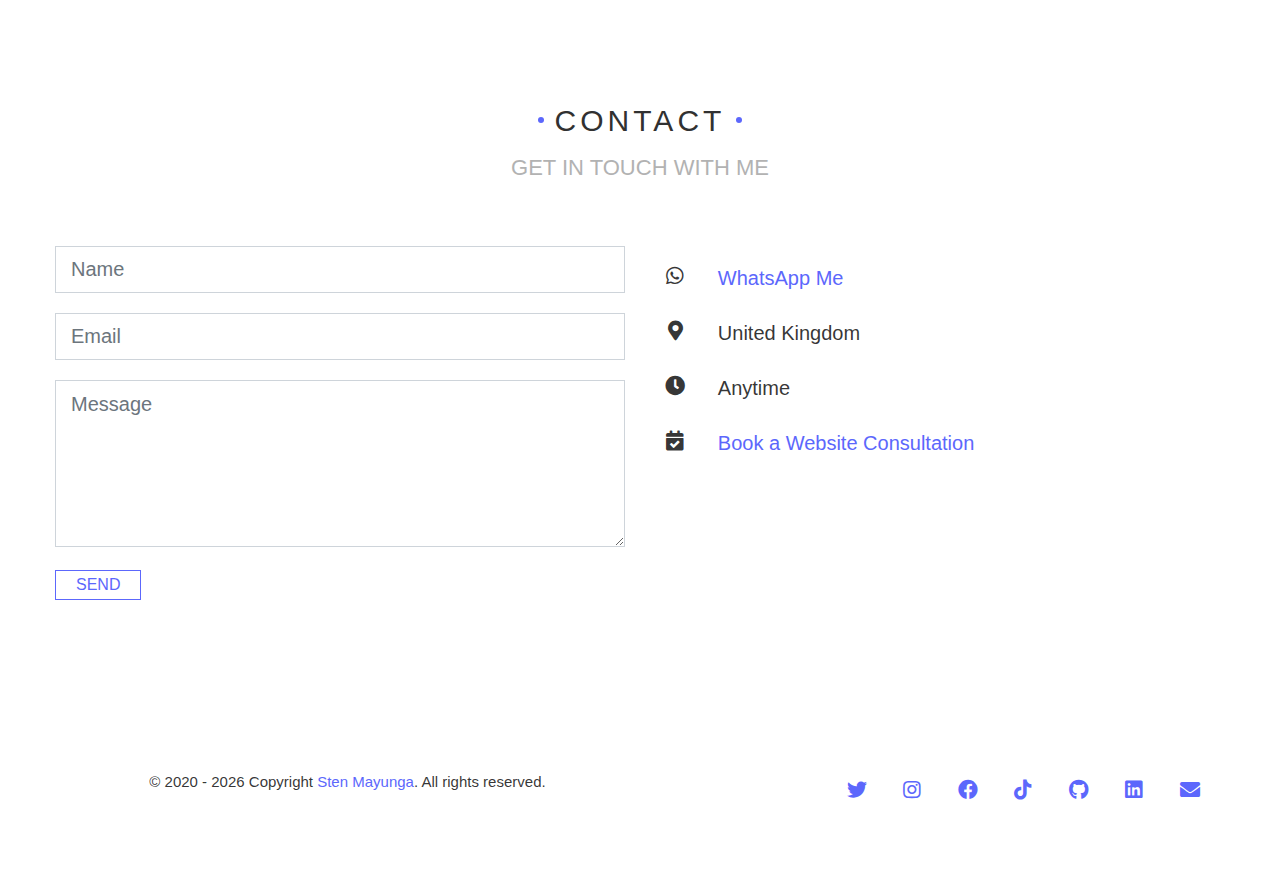
==== commit 7bdd5678: "roles upd" ====
--- a/index.html
+++ b/index.html
@@ -115,7 +115,7 @@
                                 <script>
                                     let typeText = document.querySelector(".typeText")
                                     let textToBeTyped = "Developer"
-                                    let textToBeTypedArr = ["Software Engineer ", "Web Developer ", "Game Developer "]
+                                    let textToBeTypedArr = ["Software Engineer ", "App Developer ", "Web Developer ", "Game Developer "]
                                     let index = 0, isAdding = true, textToBeTypedIndex = 0
 
                                     function playAnim() {
